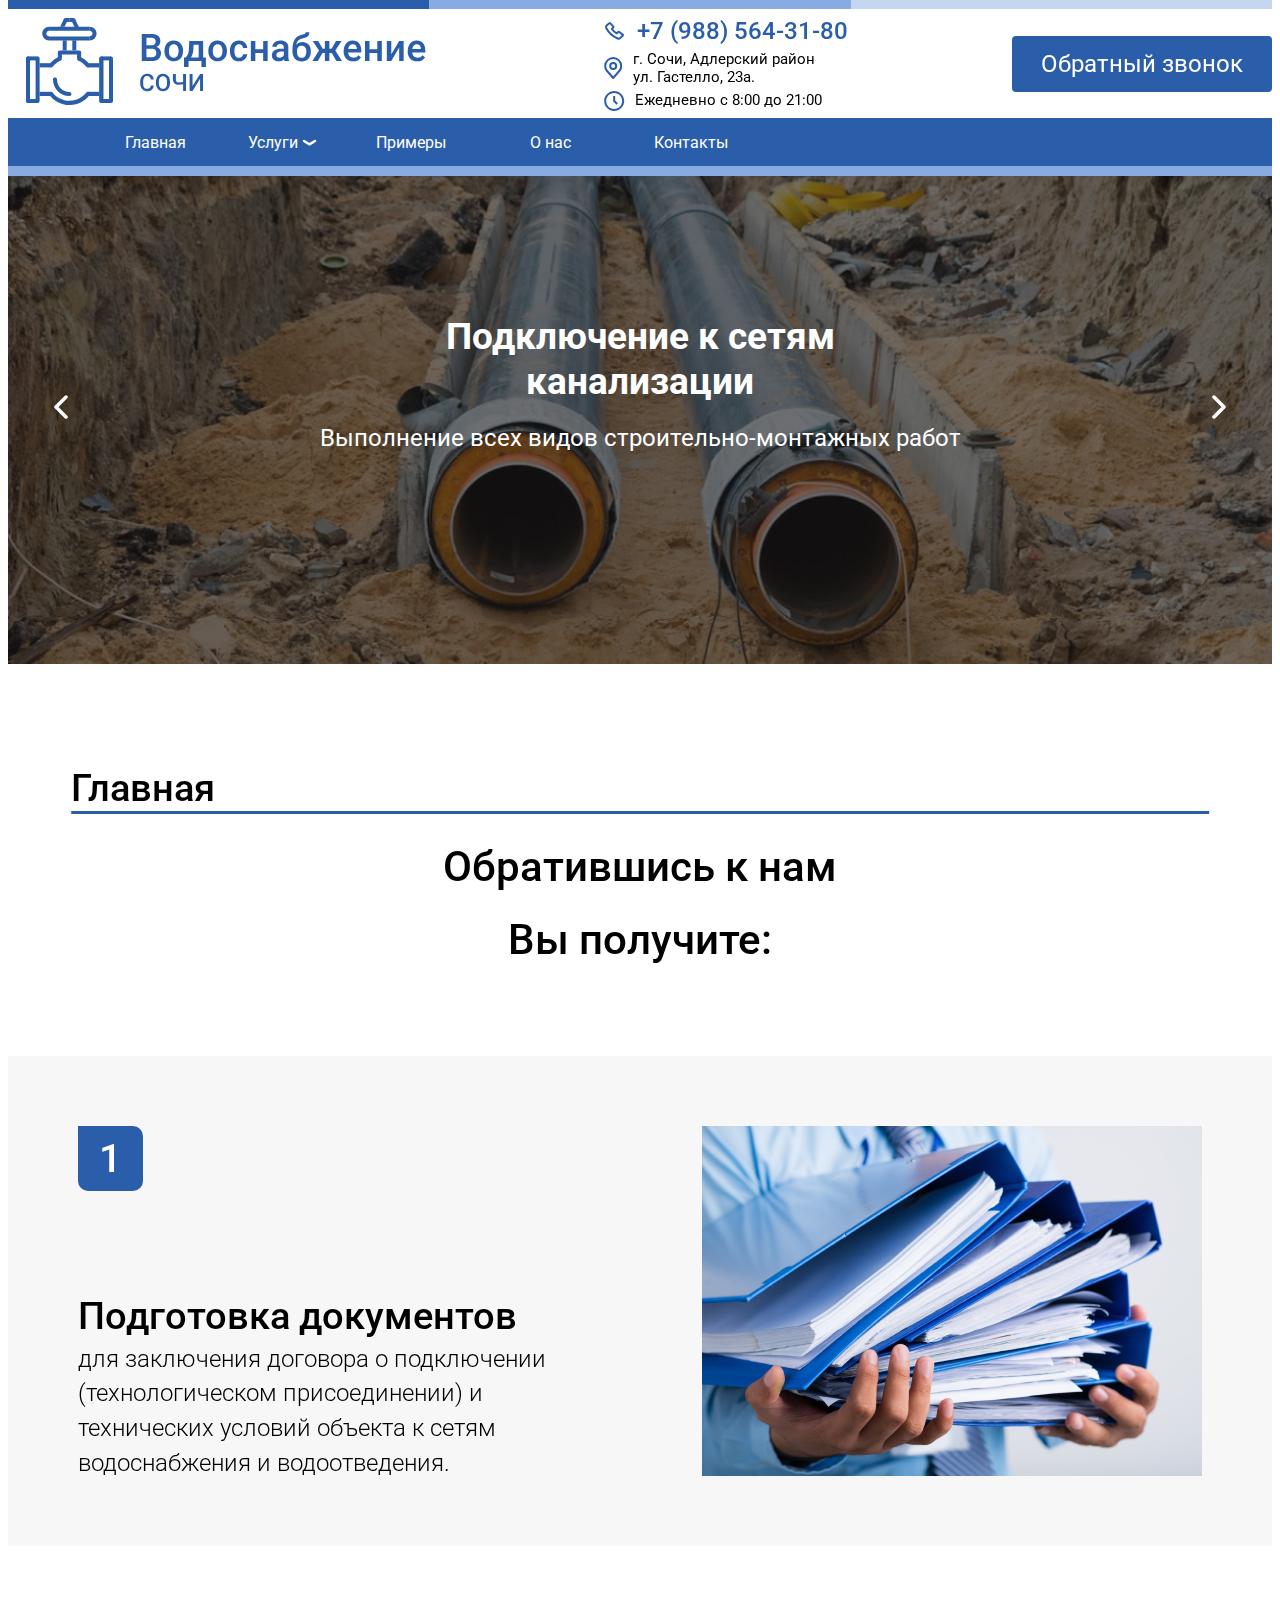
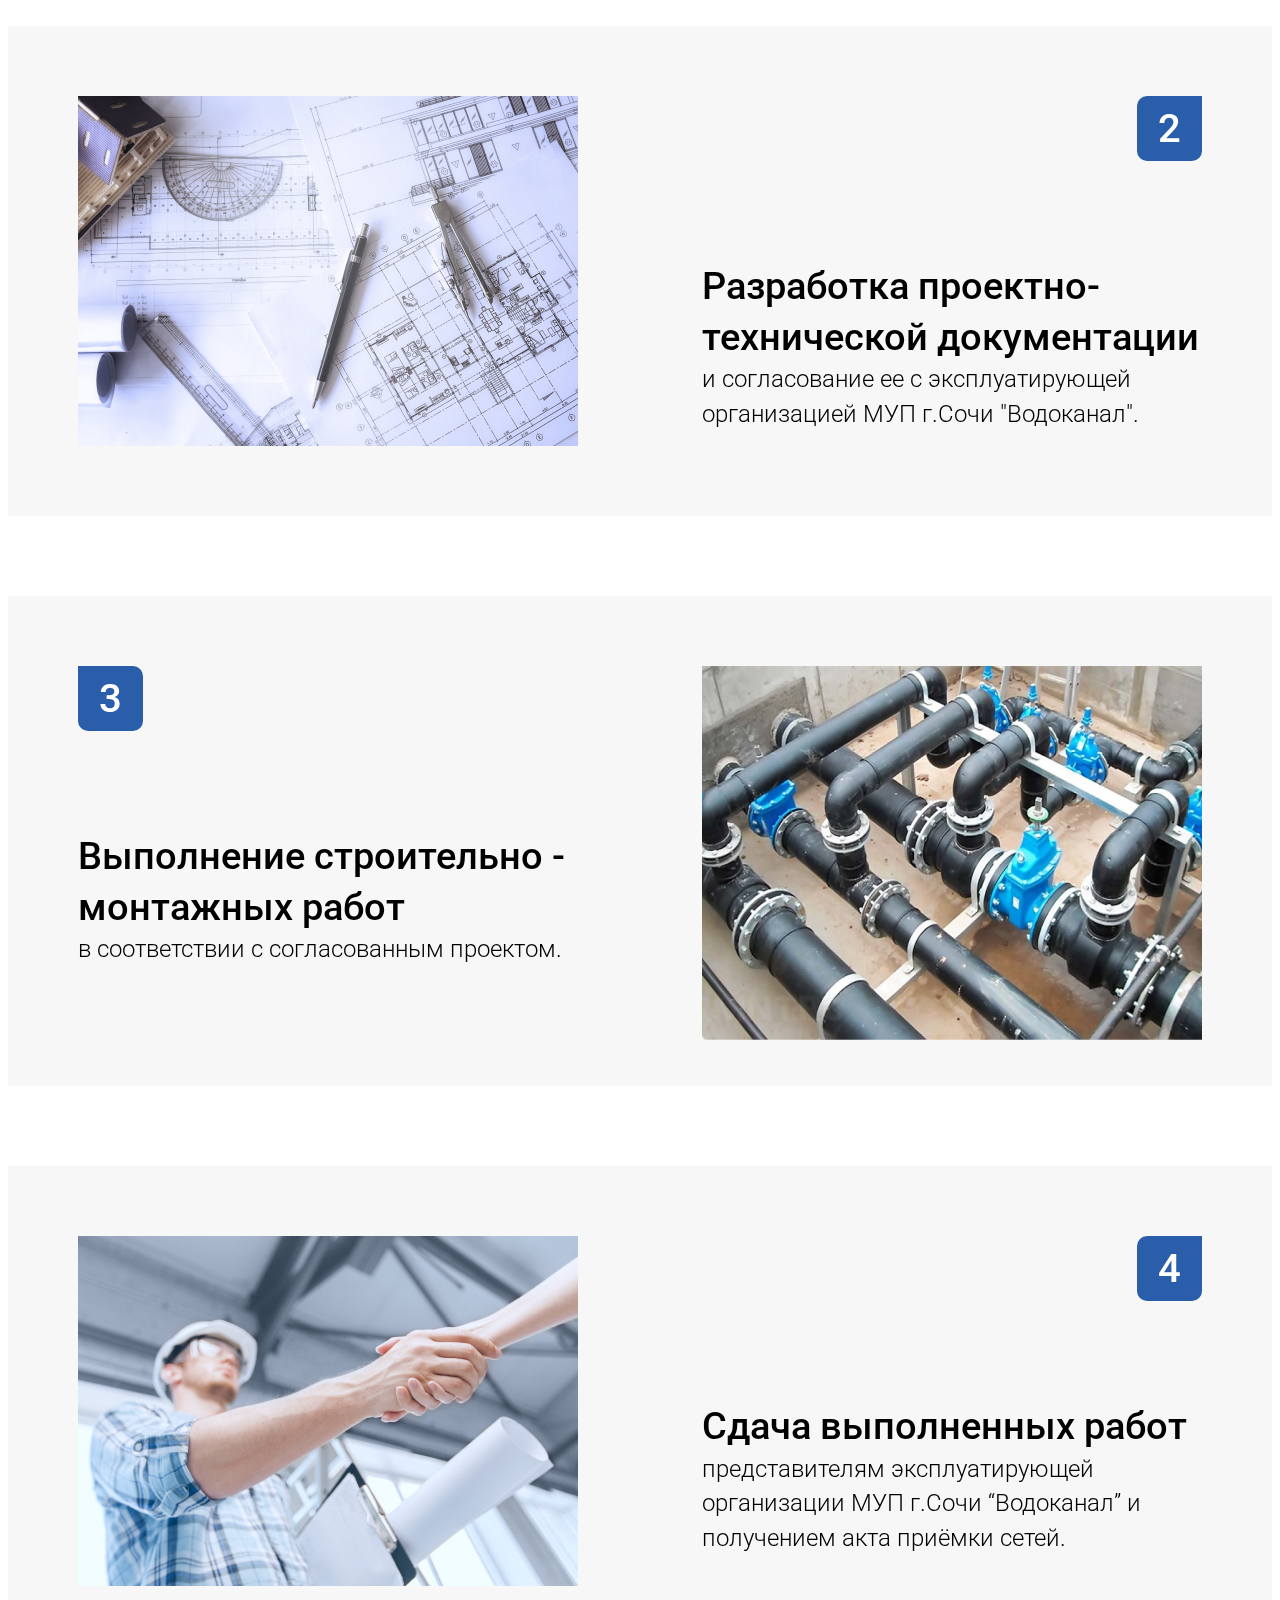
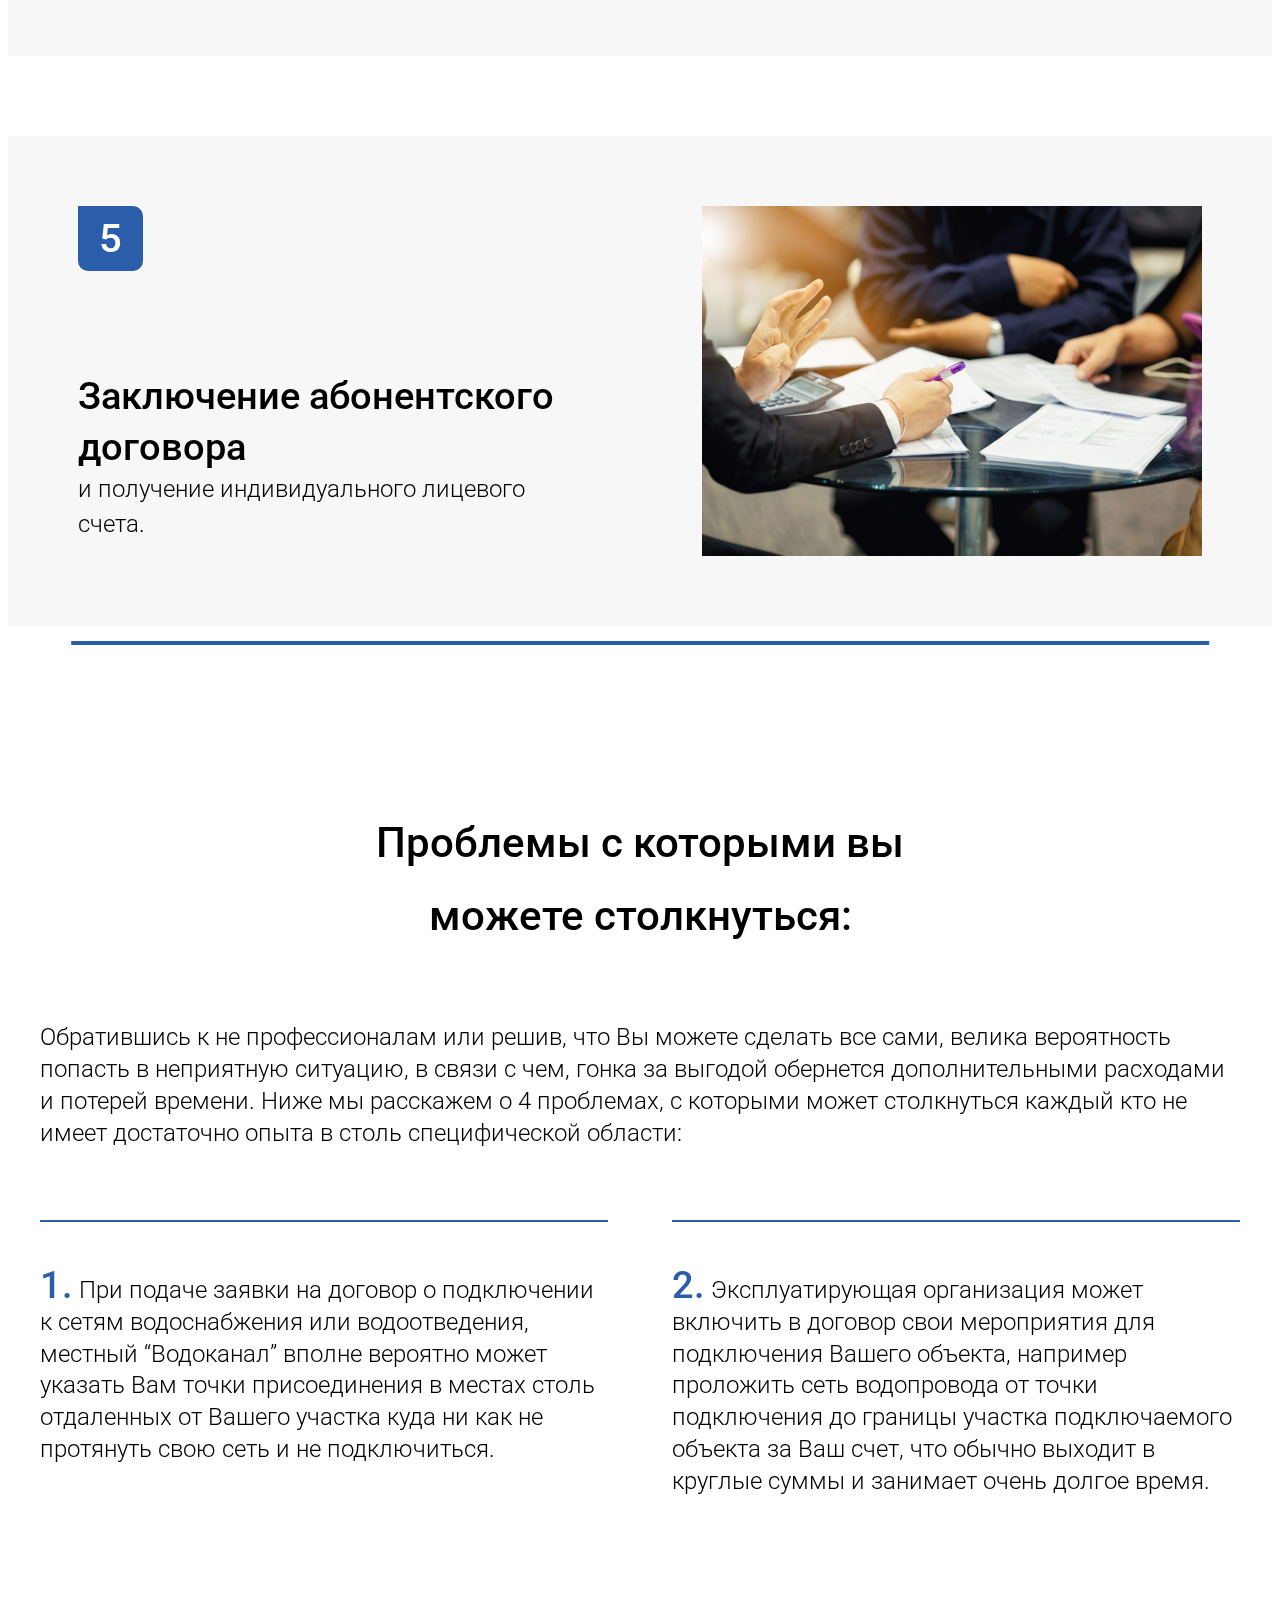
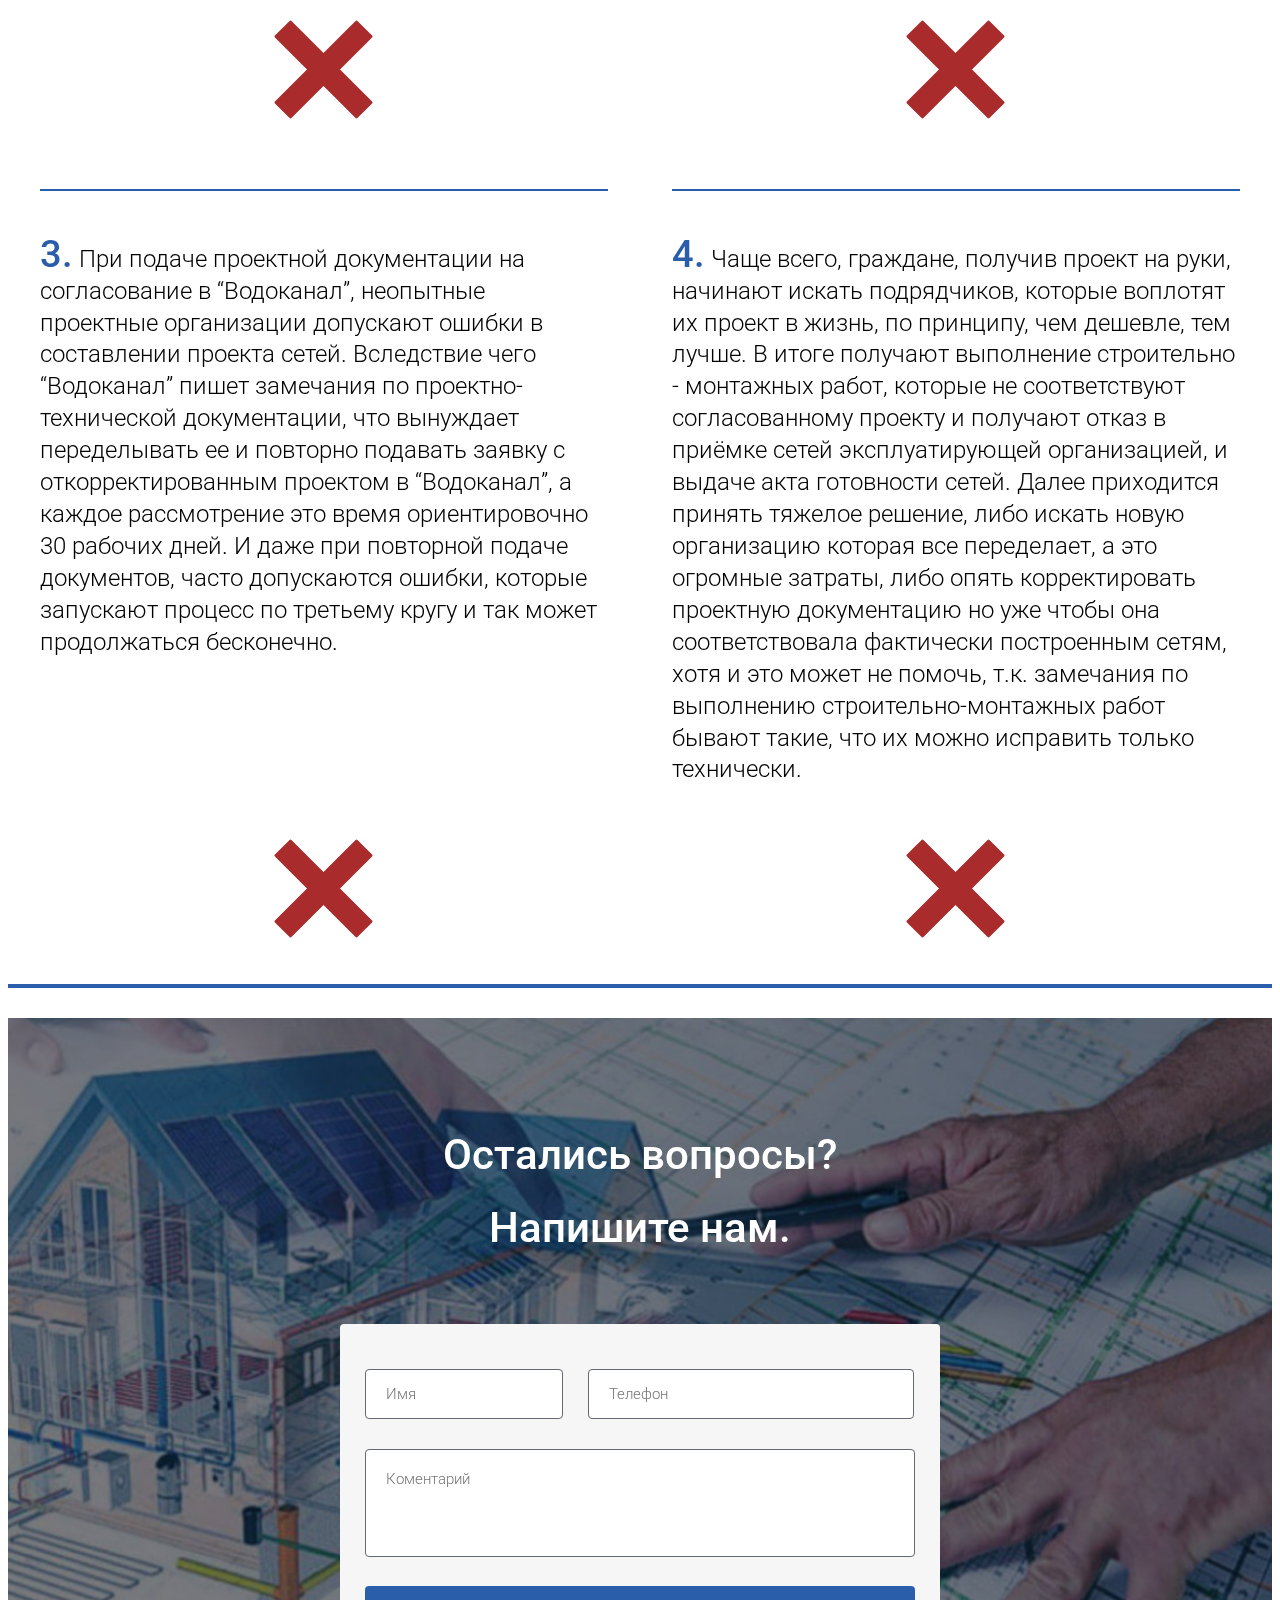
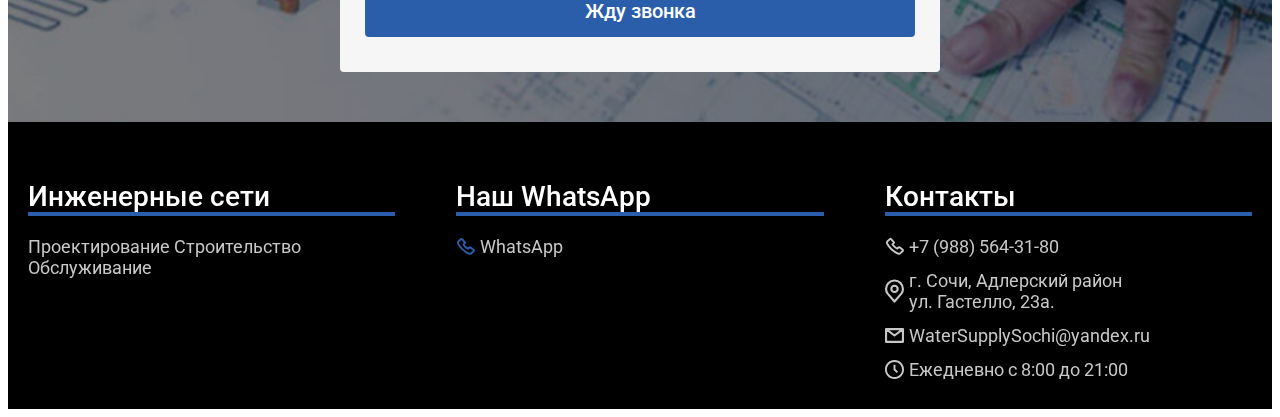
==== index.html @ 55256ff4 "and" ====
<!DOCTYPE html>
<html lang="ru">
  <head>
    <script>
      (function (w, d, s, l, i) {
        w[l] = w[l] || [];
        w[l].push({ "gtm.start": new Date().getTime(), event: "gtm.js" });
        var f = d.getElementsByTagName(s)[0],
          j = d.createElement(s),
          dl = l != "dataLayer" ? "&l=" + l : "";
        j.async = true;
        j.src = "https://www.googletagmanager.com/gtm.js?id=" + i + dl;
        f.parentNode.insertBefore(j, f);
      })(window, document, "script", "dataLayer", "GTM-5K7SZ8K");
    </script>
    <meta charset="UTF-8" />
    <meta http-equiv="X-UA-Compatible" content="IE=edge" />
    
    <meta name="viewport" content="width=device-width, initial-scale=1.0" />
    <meta name="keywords" content="5-7 ключевых слов" />
    <title>Водоснабжение</title>
    <link rel="icon" href="icon/iconWater.svg" type="image/x-icon" />
    <link rel="preconnect" href="https://fonts.gstatic.com" />
    <link
      href="https://fonts.googleapis.com/css2?family=Roboto:wght@300;400;500;700&display=swap"
      rel="stylesheet"
    />
    <link rel="stylesheet" href="css/style.min.css" />
  </head>
  <body>
    <noscript
      ><iframe
        src="https://www.googletagmanager.com/ns.html?id=GTM-5K7SZ8K"
        height="0"
        width="0"
        style="display: none; visibility: hidden"
      ></iframe
    ></noscript>
    <header>
      <div class="container">
        <div class="line">
          <div class="blue blue1"></div>
          <div class="blue blue2"></div>
          <div class="blue blue3"></div>
        </div>
        <div class="wrapper">
          <div class="widthlogo">
            <a class="logoA" href="/index.html">
              <div class="logo">
                <img src="icon/logo.svg" alt="logo" />
              </div>
            </a>
          </div>
          <div>
            <div class="wrapper__itemPhone">
              <a href="tel:+7(988)564-31-80"></a>
              <a href="callto:+7(988)564-31-80">
                <img src="icon/phoneIcon.svg" alt="phone" />
                <p class="wrapper__phoneNumber">+7 (988) 564-31-80</p>
              </a>
            </div>
            <div class="wrapper__item wrapper__itemNone">
              <img src="icon/addressIcon.svg" alt="address" />
              <p class="wrapper__addressTime">
                г. Сочи, ​Адлерский район <br />
                ул. Гастелло, 23а.
              </p>
            </div>
            <div class="wrapper__item wrapper__itemNone">
              <img src="icon/timeIcon.svg" alt="time" />
              <p class="wrapper__addressTime">Ежедневно с 8:00 до 21:00</p>
            </div>
          </div>
          <div>
            <button class="button buttonModalOpen">Обратный звонок</button>
          </div>
        </div>
        <nav class="nav">
          <ul class="ul">
            <li class="ul__li">
              <a href="index.html"> Главная </a>
            </li>
            <li id="id" class="ul__li dropdownMenuRelative dropdownMenuHide">
              <a href="#"> Услуги </a>
              <img
                class="dropdownMenuRelative__arrow"
                src="icon/arrow.svg"
                alt="arrow"
              />
              <div class="dropdownMenu d-none">
                <ul class="dropdownUl">
                  <li class="dropdownUl__li">
                    <a href="services/documentation/index.html"> Документация </a>
                  </li>
                  <li class="dropdownUl__li">
                    <a href="services/sewerage/index.html"> Канализация </a>
                  </li>
                  <li class="dropdownUl__li">
                    <a href="services/waterSupply/index.html"> Водоснабжение </a>
                  </li>
                </ul>
              </div>
            </li>
            <li class="ul__li">
              <a href="workExamples/index.html"> Примеры </a>
            </li>
            <li class="ul__li">
              <a href="aboutUs/index.html"> О нас </a>
            </li>
            <li class="ul__li">
              <a href="contacts/index.html"> Контакты </a>
            </li>
          </ul>
        </nav>
        <div id="hamburger" class="hamburger">
          <span></span>
          <span class="headerSpan header__span"></span>
          <span></span>
        </div>
      </div>
    </header>
    <main>
      <section class="sliderMain">
        <div class="container">
          <div class="slider">
            <div class="item">
              <div class="slider__titleWrapper">
                <h1 class="slider__header">Подключение к сетям канализации</h1>
                <h2 class="slider__subheader">
                  Выполнение всех видов строительно-монтажных работ
                </h2>
              </div>
              <img class="sliderImg" src="/img/slider1.jpg" alt="slider1" />
            </div>
            <div class="item">
              <div class="slider__titleWrapper">
                <h2 class="slider__header">
                  Подключение к сетям водоснабжения
                </h2>
                <h3 class="slider__subheader">
                  Выполнение всех видов строительно-монтажных работ
                </h3>
              </div>
              <img class="sliderImg" src="/img/slider2.jpg" alt="slider2" />
            </div>
            <div class="item">
              <div class="slider__titleWrapper">
                <h2 class="slider__header">
                  Оформление документации для подключения
                </h2>
                <h3 class="slider__subheader">
                  Согласование документации в МУП г. Сочи "Водоканал"
                </h3>
              </div>
              <img class="sliderImg" src="/img/slider3.jpg" alt="slider3" />
            </div>
            <a class="previous" onclick="previousSlide()">
              <img src="/icon/leftArrow.svg" alt="leftArrow" />
            </a>
            <a class="next" onclick="nextSlide()">
              <img src="/icon/rightArrow.svg" alt="rightArrow" />
            </a>
          </div>
        </div>
      </section>
      <section class="youWillGet">
        <div class="container">
          <h2 class="header">Главная</h2>
          <h3 class="headerTop">Обратившись к нам Вы получите:</h3>
          <div class="wrapper wrapper1">
            <div class="wrapper__flex">
              <div class="wrapper__mask">
                <p>1</p>
              </div>
              <div class="wrapper__title">
                <h3 class="wrapper__header">Подготовка документов</h3>
                <p class="wrapper__subtitle">
                  для заключения договора о подключении (технологическом
                  присоединении) и технических условий объекта к сетям
                  водоснабжения и водоотведения.
                </p>
              </div>
            </div>
            <div>
              <img
                class="wrapper__img"
                src="img/youWillGet1.jpg"
                alt="youWillGet1"
              />
            </div>
          </div>
          <div class="wrapper wrapper2">
            <div>
              <img class="" src="img/youWillGet2.jpg" alt="youWillGet2" />
            </div>
            <div class="wrapper__flex">
              <div class="wrapper__mask2">
                <p>2</p>
              </div>
              <div class="wrapper__title">
                <h3 class="wrapper__header">
                  Разработка проектно-технической документации
                </h3>
                <p class="wrapper__subtitle">
                  и согласование ее с эксплуатирующей организацией МУП г.Сочи
                  "Водоканал".
                </p>
              </div>
            </div>
          </div>
          <div class="wrapper wrapper1">
            <div class="wrapper__flex">
              <div class="wrapper__mask">
                <p>3</p>
              </div>
              <div class="wrapper__title">
                <h3 class="wrapper__header">
                  Выполнение строительно - монтажных работ
                </h3>
                <p class="wrapper__subtitle">
                  в соответствии с согласованным проектом.
                </p>
              </div>
            </div>
            <div>
              <img src="img/youWillGet3.jpg" alt="youWillGet" />
            </div>
          </div>
          <div class="wrapper wrapper2">
            <div>
              <img src="img/youWillGet4.jpg" alt="youWillGet" />
            </div>
            <div class="wrapper__flex">
              <div class="wrapper__mask2">
                <p>4</p>
              </div>
              <div class="wrapper__title">
                <h3 class="wrapper__header">Сдача выполненных работ</h3>
                <p class="wrapper__subtitle">
                  представителям эксплуатирующей организации МУП г.Сочи
                  “Водоканал” и получением акта приёмки сетей.
                </p>
              </div>
            </div>
          </div>
          <div class="wrapper wrapper1">
            <div class="wrapper__flex">
              <div class="wrapper__mask">
                <p>5</p>
              </div>
              <div class="wrapper__title">
                <h3 class="wrapper__header">
                  Заключение абонентского договора
                </h3>
                <p class="wrapper__subtitle">
                  и получение индивидуального лицевого счета.
                </p>
              </div>
            </div>
            <div>
              <img class="" src="img/youWillGet5.jpg" alt="youWillGet5" />
            </div>
          </div>
        </div>
      </section>
      <section class="problemsYouMayFace">
        <div class="container">
          <h2 class="headerTop headerTop1">
            Проблемы с которыми вы можете столкнуться:
          </h2>
          <div class="problemsYouMayFace__titleTop">
            <p>
              Обратившись к не профессионалам или решив, что Вы можете сделать
              все сами, велика вероятность попасть в неприятную ситуацию, в
              связи с чем, гонка за выгодой обернется дополнительными расходами
              и потерей времени. Ниже мы расскажем о 4 проблемах, с которыми
              может столкнуться каждый кто не имеет достаточно опыта в столь
              специфической области:
            </p>
          </div>
          <div class="problemsYouMayFace__wrapperTop">
            <div class="problemsYouMayFace__wrapper">
              <p>
                1. При подаче заявки на договор о подключении к сетям
                водоснабжения или водоотведения, местный “Водоканал” вполне
                вероятно может указать Вам точки присоединения в местах столь
                отдаленных от Вашего участка куда ни как не протянуть свою сеть
                и не подключиться.
              </p>
              <img src="/icon/plus.svg" alt="plus" />
            </div>
            <div class="problemsYouMayFace__wrapper">
              <p>
                2. Эксплуатирующая организация может включить в договор свои
                мероприятия для подключения Вашего объекта, например проложить
                сеть водопровода от точки подключения до границы участка
                подключаемого объекта за Ваш счет, что обычно выходит в круглые
                суммы и занимает очень долгое время.
              </p>
              <img src="/icon/plus.svg" alt="plus" />
            </div>
          </div>
          <div class="problemsYouMayFace__wrapperTop botLine">
            <div class="problemsYouMayFace__wrapper">
              <p class="moreIndent">
                3. При подаче проектной документации на согласование в
                “Водоканал”, неопытные проектные организации допускают ошибки в
                составлении проекта сетей. Вследствие чего “Водоканал” пишет
                замечания по проектно-технической документации, что вынуждает
                переделывать ее и повторно подавать заявку с откорректированным
                проектом в “Водоканал”, а каждое рассмотрение это время
                ориентировочно 30 рабочих дней. И даже при повторной подаче
                документов, часто допускаются ошибки, которые запускают процесс
                по третьему кругу и так может продолжаться бесконечно.
              </p>
              <img src="/icon/plus.svg" alt="plus" />
            </div>
            <div class="problemsYouMayFace__wrapper">
              <p class="moreIndent">
                4. Чаще всего, граждане, получив проект на руки, начинают искать
                подрядчиков, которые воплотят их проект в жизнь, по принципу,
                чем дешевле, тем лучше. В итоге получают выполнение строительно
                - монтажных работ, которые не соответствуют согласованному
                проекту и получают отказ в приёмке сетей эксплуатирующей
                организацией, и выдаче акта готовности сетей. Далее приходится
                принять тяжелое решение, либо искать новую организацию которая
                все переделает, а это огромные затраты, либо опять
                корректировать проектную документацию но уже чтобы она
                соответствовала фактически построенным сетям, хотя и это может
                не помочь, т.к. замечания по выполнению строительно-монтажных
                работ бывают такие, что их можно исправить только технически.
              </p>
              <img src="/icon/plus.svg" alt="plus" />
            </div>
          </div>
        </div>
      </section>
      <section class="requestSection">
        <div class="container">
          <div class="request">
            <h2 class="headerTop headerTop1 white">
              Остались вопросы? Напишите нам.
            </h2>
            <form class="postRequest">
              <label for="name">
                <span class="errorPush errorPush1"></span>
                <input
                  data-rule="name"
                  id="name"
                  placeholder="Имя"
                  class="general postRequest__name"
                  name="name"
                  type="text"
                />
              </label>
              <label for="tel">
                <span class="errorPush errorPush2"></span>
                <input
                  data-rule="number"
                  id="tel"
                  placeholder="Телефон"
                  class="general postRequest__tel"
                  name="tel"
                  type="text"
                />
              </label>
              <label for="comment">
                <span class="errorPush errorPush3"></span>
                <textarea
                  data-rule="comment"
                  id="comment"
                  class="general"
                  placeholder="Коментарий"
                  name="comment"
                  cols="40"
                  rows="3"
                ></textarea>
              </label>
              <button class="button button_postRequest">Жду звонка</button>
            </form>
          </div>
        </div>
      </section>
    </main>
    <footer>
      <div class="container">
        <div class="footer">
          <div class="footerFlex">
            <div class="footerFlex__wrapper">
              <h2>Инженерные сети</h2>
              <p>Проектирование Строительство Обслуживание</p>
            </div>
            <div class="footerFlex__wrapper">
              <h2>Наш WhatsApp</h2>
              <div>
                <a
                  href="whatsapp://send?text=Hello&phone=+79885643180&abid=+79885643180"
                  class="footerFlex__flex"
                >
                  <img src="icon/phoneIcon.svg" alt="YoutubeIcon" />
                  <p>WhatsApp</p>
                </a>
              </div>
            </div>
            <div class="footerFlex__wrapper">
              <h2>Контакты</h2>
              <div class="footerFlex__flex">
                <img src="icon/phoneIconTwo.svg" alt="phoneIconTwo" />
                <p>+7 (988) 564-31-80</p>
              </div>
              <div class="footerFlex__flex">
                <img src="/icon/LacIcon.svg" alt="LacIcon" />
                <p>
                  г. Сочи, ​Адлерский район <br />
                  ул. Гастелло, 23а.
                </p>
              </div>
              <div class="footerFlex__flex">
                <img src="/icon/postIcon.svg" alt="postIcon" />
                <p>WaterSupplySochi@yandex.ru</p>
              </div>
              <div class="footerFlex__flex">
                <img src="/icon/timeIconTwo.svg" alt="timeIcon" />
                <p>Ежедневно с 8:00 до 21:00</p>
              </div>
            </div>
          </div>
        </div>
      </div>
    </footer>
    <script
      src="https://code.jquery.com/jquery-3.6.0.min.js"
      integrity="sha256-/xUj+3OJU5yExlq6GSYGSHk7tPXikynS7ogEvDej/m4="
      crossorigin="anonymous"
    ></script>
    <script src="js/base.js"></script>
    <script src="js/modal.js"></script>
    <script src="js/index.js"></script>
    <script src="js/slider.js"></script>
    <script src="js/script2.js"></script>
    <script src="js/validation.js"></script>
  </body>
</html>
---- css/style.min.css ----
*{box-sizing:border-box}*{font-family:Roboto,sans-serif}:focus{outline:0}p{margin-top:0;margin-bottom:0}.container{max-width:1300px;margin:0 auto}.sliderMain{padding:0}.button{border:none;cursor:pointer;padding:14px 0;width:260px;background:#2b5eaa;border-radius:4px;font-size:24px;line-height:28px;color:#fff}.button_postRequest{width:100%;font-weight:500;font-size:20px;line-height:23px;margin-top:25px}.d-none{display:none!important}.bgColorNone{background:0 0!important}.white{color:#fff}section{padding:80px 0}.headerTop{max-width:450px;margin:0 auto;margin-top:20px;text-align:center;font-weight:500;font-size:42px;line-height:73px}.headerTop1{max-width:550px}li{list-style-type:none}a{z-index:5;color:#fff;text-decoration:none}ul{padding-left:0}input{height:50px}textarea{padding-top:20px}.general{padding-left:20px;background:#fff;border:1px solid #636972;box-sizing:border-box;border-radius:4px;font-weight:300;font-size:15px;line-height:18px;color:#636972;resize:none}.header{font-size:38px;font-weight:500;margin:0;margin-top:30px;position:relative;padding-left:5%}.header::before{content:"";position:absolute;width:100%;height:3px;background:#2b5eaa;top:45px;width:90%;left:50%;transform:translateX(-50%)}@media screen and (max-width:650px){.headerTop{font-size:35px;line-height:50px}.header{font-size:30px}}@media screen and (max-width:450px){.headerTop{font-size:30px;line-height:35px}.header{font-size:23px}}.headerBefore{margin-top:126px}.headerBefore::before{display:none}.notification{font-size:13px;margin:0 auto;text-align:center}header{padding:13px 0 16px 0;padding-bottom:10px!important}header .container{position:relative}header .container:after{position:absolute;content:'';width:100%;height:10px;background:#88ace1;right:50%;transform:translateX(50%)}header .line{position:absolute;top:-22px;left:50%;transform:translateX(-50%);width:100%;display:flex}header .line .blue{height:10px;width:33.3333%}header .line .blue1{background:#2b5eaa}header .line .blue2{background:#88ace1}header .line .blue3{background:#c4d6f0}header .wrapper{display:flex;justify-content:space-between;align-items:center;max-height:85px}header .wrapper__item{display:flex;margin-top:5px}header .wrapper__item img{margin-right:10px}header .wrapper__addressTime{font-size:15px;line-height:18px;font-weight:400}header .wrapper a{display:flex;text-decoration:none}header .wrapper a img{margin-right:13px}header .wrapper__phoneNumber{font-size:24px;line-height:28px;color:#2b5eaa;font-weight:500!important}header .ul{padding-left:80px;width:750px;display:flex;justify-content:space-between}header .ul__li{width:20%;text-align:center;cursor:pointer}header .ul__li a{padding:10px 0}header .ul__li_active{z-index:6;position:relative}header .ul__li_active:after{content:'';position:absolute;width:109px;height:45px;right:50%;top:-12px;border-radius:4px 4px 0 0;transform:translateX(50%);background:#88ace1;z-index:-1}header .dropdownUl{padding-left:0}header .dropdownUl__li{padding:20px 0}header nav{position:relative;width:100%;height:48px;margin-top:12px;display:flex;align-items:center;background:#2b5eaa}header .dropdownMenuRelative{position:relative;width:109px}header .dropdownMenuRelative__arrow{padding-bottom:2px}header .dropdownMenuRelative__arrow_active{transform:rotate(180deg);transition:.2s all}header .dropdownMenu{margin-top:10px;padding:0 12px;background-color:#2b5eaa;position:absolute;left:50%;transform:translateX(-50%);top:33px;z-index:1}header .hamburger{display:none}@media screen and (max-width:1000px){header .wrapper__phoneNumber{font-size:22px}header .wrapper .logo img{height:63px;width:280px}header .wrapper .button{padding:12px 0;width:210px;font-size:20px}header nav .ul{width:620px;padding-left:40px}header .dropdownMenuRelative__arrow{right:-20px!important}}@media screen and (max-width:800px){header .wrapper__phoneNumber{font-size:21px}header .wrapper .logo img{width:240px}header .wrapper__addressTime{font-size:14px}header .wrapper .button{padding:10px 0;width:180px;font-size:18px}}@media screen and (max-width:701px){header .wrapper{width:100%;display:flex;justify-content:center}header .wrapper .button{width:110px;height:28px;display:flex;align-items:center;justify-content:center;right:20px;top:88px;position:absolute;background:#fff;border-radius:1.00911px;color:#2b5eaa;font-size:12px;z-index:8}header .wrapper__itemNone{display:none}header .wrapper__itemPhone{z-index:8;position:absolute;width:28px;height:28px;background:#fff;border-radius:1.00911px;top:88px;right:140px}header .wrapper__itemPhone p{display:none}header .wrapper__itemPhone img{position:absolute;left:50%;top:50%;transform:translate(-50%,-50%)}header .wrapper .logoA{z-index:8}header .wrapper .logo{background-color:#fff;width:100%!important}header .wrapper .logo img{z-index:999;padding-top:2px;margin-right:0}header .wrapper .widthlogo{width:100%;display:flex;justify-content:center}header .wrapper .widthlogo a{width:100%;text-align:center}header .nav{padding:0 20px;display:flex;align-items:center}header .nav__active{position:fixed;background-color:#2b5eaa;width:100%;height:140vh;top:-285px;z-index:6}header .nav__active__ul{max-width:100%!important;padding-left:0!important;flex-direction:column;position:absolute;left:50%;transform:translateX(-50%);text-align:center}header .nav__active__ul .dropdownMenuRelative{position:absolute;left:51%;transform:translateX(-50%);top:100%}header .nav__active__ul .dropdownMenuRelative .dropdownUl__li{margin-top:0!important;padding:10px 0}header .nav__active__ul li{margin:0 auto;margin-top:20px;text-align:center}header .nav__active .ul__li_active:after{border-radius:0}header .hamburger{position:absolute;top:85px;left:20px;display:block;z-index:6;cursor:pointer;background-color:#88ace1;width:55px;height:37px;padding:6px 6px 0 6px}header .hamburger span{width:43px;height:4px;top:45px;border-radius:9px;display:block;background:#fff;margin-bottom:6px;transition:.5s all}header .hamburger .headerSpan{width:30px;margin:0 auto;margin-bottom:6px}header .hamburger_active span{margin-bottom:-3px}header .hamburger_active span:nth-child(1){transform:rotate(-45deg)}header .hamburger_active span:nth-child(2){display:none}header .hamburger_active span:nth-child(3){transform:rotate(45deg)}}.sliderMain{height:480px}.sliderMain .slider{width:100%;position:relative;margin:auto;height:300px}.sliderMain .slider__titleWrapper{position:absolute;top:46%;left:50%;transform:translateX(-50%);text-align:center;width:100%;color:#fff}.sliderMain .slider__header{width:500px;margin:0 auto;font-size:37px;line-height:45px}.sliderMain .slider__subheader{font-weight:400;font-size:24px;line-height:28px}.sliderMain .slider .item img{-o-object-fit:cover;object-fit:cover;width:100%;height:488px}.sliderMain .slider .next,.sliderMain .slider .previous{cursor:pointer;position:absolute;top:75%;width:auto;margin-top:-22px;padding:16px;color:#fff;font-weight:700;font-size:16px;transition:.6s ease;border-radius:0 3px 3px 0}.sliderMain .slider .previous{left:30px}.sliderMain .slider .next{right:30px;border-radius:3px 0 0 3px}.sliderMain .slider .next:hover,.sliderMain .slider .previous:hover{background:rgba(200,200,200,.9);border-radius:4px}.sliderMain .slider .item{-webkit-animation-name:fade;animation-name:fade;-webkit-animation-duration:1.5s;animation-duration:1.5s}@-webkit-keyframes fade{from{opacity:.4}to{opacity:1}}@keyframes fade{from{opacity:.4}to{opacity:1}}@media screen and (max-width:1050px){.sliderMain{height:400px}.sliderMain .slider{height:250px}.sliderMain .slider__titleWrapper{position:absolute;top:47%}.sliderMain .slider__header{width:450px;margin:0 auto;font-size:33px;line-height:45px}.sliderMain .slider__subheader{width:500px;margin:0 auto;margin-top:20px}.sliderMain .slider .sliderImg{height:400px!important}.sliderMain .slider .previous{left:0}.sliderMain .slider .next{right:0}}@media screen and (max-width:550px){.sliderMain .slider__header{width:380px;margin:0 auto;font-size:27px;line-height:45px}.sliderMain .slider__subheader{width:320px;margin:0 auto;margin-top:20px;font-size:18px}.sliderMain .slider .sliderImg{height:400px!important}}@media screen and (max-width:400px){.sliderMain{height:300px}.sliderMain .slider__titleWrapper{top:34%}.sliderMain .slider__header{width:300px;margin:0 auto;font-size:18px;line-height:20px}.sliderMain .slider__subheader{width:300px;margin:0 auto;margin-top:45px;font-size:16px;line-height:18px}.sliderMain .slider .sliderImg{height:400px!important}.sliderMain .slider .sliderImg{height:300px!important}.sliderMain .slider .next,.sliderMain .slider .previous{top:55%}}@media screen and (max-width:360px){.sliderMain .slider__header{width:250px}.sliderMain .slider__subheader{width:235px}.sliderMain .slider .next,.sliderMain .slider .previous{top:55%}}.youWillGet .wrapper{padding:70px;background:#f7f7f7;height:490px;display:flex;justify-content:space-between;margin-top:80px}.youWillGet .wrapper__mask2{border-radius:10px 0 10px 10px;height:65px;width:65px;background:#2b5eaa;display:flex;justify-content:center;align-items:center;margin-left:87%}.youWillGet .wrapper__mask2 p{font-size:40px;font-weight:500;color:#fff}.youWillGet .wrapper__mask{border-radius:0 10px 10px 10px;height:65px;width:65px;background:#2b5eaa;display:flex;justify-content:center;align-items:center}.youWillGet .wrapper__mask p{font-size:40px;font-weight:500;color:#fff}.youWillGet .wrapper__title{max-width:500px;margin-top:100px}.youWillGet .wrapper__header{font-weight:500;font-size:38px;line-height:133.49%;margin:0}.youWillGet .wrapper__subtitle{font-weight:300;font-size:24px;line-height:145.99%}@media screen and (max-width:1180px){.youWillGet .wrapper{padding:30px;height:820px;width:600px;margin:0 auto;flex-direction:column-reverse;margin-top:50px}.youWillGet .wrapper img{height:378px;width:100%}.youWillGet .wrapper__mask{margin-top:30px}.youWillGet .wrapper2{flex-direction:column}}@media screen and (max-width:650px){.youWillGet .wrapper{padding:25px;height:700px;width:400px;margin:0 auto;margin-top:50px}.youWillGet .wrapper img{height:280px;width:100%}.youWillGet .wrapper__mask{margin-top:30px}.youWillGet .wrapper__mask2{margin-left:81%}.youWillGet .wrapper__header{font-size:30px}.youWillGet .wrapper__subtitle{font-size:18px}.youWillGet .wrapper__title{margin-top:30px}}@media screen and (max-width:450px){.youWillGet .wrapper{padding:20px;height:530px;width:300px;margin:0 auto;margin-top:50px}.youWillGet .wrapper img{height:200px}.youWillGet .wrapper__mask{margin-top:30px;height:50px;width:50px}.youWillGet .wrapper__mask p{font-size:30px}.youWillGet .wrapper__mask2{margin-top:30px;margin-left:80%;height:50px;width:50px}.youWillGet .wrapper__mask2 p{font-size:30px}.youWillGet .wrapper__header{font-size:24px}.youWillGet .wrapper__subtitle{font-size:16px}.youWillGet .wrapper__title{margin-top:30px}.youWillGet .wrapper__flex{height:280px}}.problemsYouMayFace{position:relative}.problemsYouMayFace__titleTop{width:95%;margin:0 auto;font-weight:300;font-size:24px;line-height:133.49%;margin-top:70px}.problemsYouMayFace:before{content:'';position:absolute;width:90%;height:4px;background:#2b5eaa;margin:0 auto;left:50%;transform:translate(-50%);top:-65px}.problemsYouMayFace__wrapperTop{display:flex;justify-content:space-between;margin-top:70px}.problemsYouMayFace__wrapper{width:45%;margin:0 auto;position:relative}.problemsYouMayFace__wrapper:before{content:'';position:absolute;height:2px;background:#2b5eaa;width:100%}.problemsYouMayFace__wrapper p{height:350px;margin-top:50px;font-size:24px;line-height:133.49%;font-weight:300}.problemsYouMayFace__wrapper p:first-letter{color:#2b5eaa;font-weight:500;font-size:38px}.problemsYouMayFace__wrapper .moreIndent{height:600px}.problemsYouMayFace__wrapper img{display:flex;margin:0 auto}.problemsYouMayFace .botLine{position:relative}.problemsYouMayFace .botLine::after{content:'';position:absolute;height:4px;bottom:-50px;background:#2b5eaa;width:100%;margin:0 auto}@media screen and (max-width:1140px){.problemsYouMayFace .moreIndent{height:750px}}@media screen and (max-width:920px){.problemsYouMayFace .moreIndent{height:750px}.problemsYouMayFace p{font-size:19px}.problemsYouMayFace .moreIndent{height:600px}.problemsYouMayFace p:first-letter{font-size:30px}}@media screen and (max-width:770px){.problemsYouMayFace .moreIndent{height:400px}.problemsYouMayFace__wrapperTop{display:block}.problemsYouMayFace__titleTop{line-height:25px}.problemsYouMayFace__wrapper{width:95%}.problemsYouMayFace__wrapper p{height:200px}.problemsYouMayFace__wrapper:before{content:"";position:absolute;height:2px;background:#2b5eaa;width:100%;top:-20px}}@media screen and (max-width:508px){.problemsYouMayFace .moreIndent{height:530px}.problemsYouMayFace__wrapperTop{display:block}.problemsYouMayFace__titleTop{line-height:25px}.problemsYouMayFace__titleTop p{font-size:16px}.problemsYouMayFace__wrapper p{height:200px;font-size:16px}.problemsYouMayFace__wrapper:before{content:"";position:absolute;height:2px;background:#2b5eaa;width:100%;top:-20px}}.requestSection{padding:0}.requestSection .request{padding:80px 0 50px 0;background:url(/img/bgTwo.jpg) center center/cover no-repeat}.requestSection .request .postRequest{padding:45px 25px 25px 25px;margin:0 auto;width:600px;height:348px;background:#f6f6f6;border-radius:4px;margin-top:60px;position:relative}.requestSection .request .postRequest label{width:100%}.requestSection .request .postRequest__name{width:198px}.requestSection .request .postRequest__tel{margin-left:21px;width:326px}.requestSection .request .postRequest textarea{margin-top:30px;width:100%;height:108px}@media screen and (max-width:650px){.requestSection .request .postRequest{background-color:#bb3232;padding:25px;margin:0 auto;width:308px;min-height:425px;background:#f6f6f6;border-radius:4px;margin-top:60px}.requestSection .request .postRequest label{width:100%}.requestSection .request .postRequest input{width:100%;margin-left:0;margin-top:25px}.requestSection .request .postRequest textarea{margin-top:25px;width:100%;height:108px}}footer .footer{padding:35px 20px 29px 20px;background:#000}footer .footer .footerFlex{display:flex;justify-content:space-between}footer .footer .footerFlex__wrapper{width:30%;position:relative}footer .footer .footerFlex__wrapper:after{content:'';height:4px;width:100%;background:#2b5eaa;position:absolute;top:55px}footer .footer .footerFlex__wrapper h2{font-weight:500;font-size:28px;line-height:33px;color:#fff}footer .footer .footerFlex__wrapper p{font-size:18px;line-height:21px;color:#c8c8c8}footer .footer .footerFlex__flex{margin-top:13px;display:flex}footer .footer .footerFlex__flex img{width:19px;border-color:#fff;margin-right:5px}footer .footer .footerFlex__flex p{font-size:18px;line-height:21px;color:#c8c8c8}@media screen and (max-width:1140px){footer .footer .footerFlex{flex-direction:column}footer .footer .footerFlex__wrapper{margin:0 auto;width:50%}footer .footer .footerFlex__wrapper h2{font-size:25px;line-height:25px}footer .footer .footerFlex__wrapper p{font-size:16px}}@media screen and (max-width:780px){footer .footer .footerFlex__wrapper{width:100%}footer .footer .footerFlex__wrapper:after{top:48px}footer .footer .footerFlex__wrapper h2{font-weight:500;font-size:22px}footer .footer .footerFlex__wrapper p{font-size:15px}}.documentationServices .dropdownWrapper{position:relative;width:90%;margin:0 auto;margin-top:100px;display:flex;align-items:center;cursor:pointer}.documentationServices .dropdownWrapper__titleWra{margin-right:20px;border-color:#dc143c}.documentationServices .dropdownWrapper__title{width:100%;position:relative}.documentationServices .dropdownWrapper__title p{font-weight:500;font-size:38px;line-height:133.49%;color:#000;width:95%}.documentationServices .dropdownWrapper__plus{cursor:pointer;position:absolute;right:20px;top:32px}.documentationServices .dropdownWrapper__plus .horizontallyVertically{position:absolute;background:#2b5eaa}.documentationServices .dropdownWrapper__plus .horizontally{bottom:50%;left:50%;transform:translate(-50%,50%);width:20px;height:4px}.documentationServices .dropdownWrapper__plus .vertically{top:50%;left:50%;transform:translate(-50%,-50%);width:4px;height:20px}.documentationServices .ulDow{width:89%;margin:0 auto}.documentationServices .ulDow li{list-style-type:circle;margin-top:60px;font-weight:300;font-size:24px;line-height:133.49%;color:#000}.documentationServices .lineAfter{width:90%;margin:0 auto;position:relative}.documentationServices .lineAfter:after{content:'';position:absolute;width:100%;background:#2b5eaa;height:2px;top:50px}.documentationServices__flexWrap{display:flex;justify-content:space-between;width:90%;margin:50px auto}.documentationServices__downloadWrap{padding:35px;display:flex;align-items:center;margin-top:2%;height:156px;width:48%;border:2px solid #2b5eaa;box-sizing:border-box;border-radius:4px}.documentationServices__titleWrap{margin-left:10px;flex-direction:column!important}.documentationServices__titleWrap p{margin-left:10px;font-size:24px}.documentationServices__a{color:#000}.documentationServices__download{margin-top:20px}.documentationServices__download a{border-bottom:1.5px solid #2b5eaa;margin-left:10px;font-weight:300}@media screen and (max-width:1140px){.documentationServices .dropdownWrapper__title p{font-size:25px}.documentationServices .dropdownWrapper__plus{top:18px}.documentationServices .ulDow li{font-size:20px;margin-top:45px}.documentationServices__downloadWrap{padding:30px}.documentationServices__titleWrap p{font-size:22px}}@media screen and (max-width:780px){.documentationServices .dropdownWrapper__title{width:90%}.documentationServices .dropdownWrapper__title p{font-size:23px}.documentationServices .dropdownWrapper__plus{top:18px}.documentationServices .ulDow li{font-size:18px;margin-top:35px}.documentationServices__downloadWrap{padding:14px}.documentationServices__downloadWrap img{width:40px}.documentationServices__titleWrap p{font-size:18px}.documentationServices__a{font-size:14px}}@media screen and (max-width:610px){.documentationServices .dropdownWrapper__title{width:88%}.documentationServices .dropdownWrapper__title p{font-size:20px}.documentationServices .dropdownWrapper__plus{top:14px}.documentationServices .ulDow li{font-size:16px;margin-top:30px}.documentationServices__downloadWrap{width:90%}.documentationServices__downloadWrap{margin:0 auto}.documentationServices__flexWrap{flex-direction:column;margin:0 auto}.documentationServices__downloadWrap{margin-top:30px}}@media screen and (max-width:450px){.documentationServices .dropdownWrapper__title{width:88%}.documentationServices .dropdownWrapper__title p{font-size:20px}.documentationServices .dropdownWrapper__plus{top:14px}.documentationServices .ulDow li{font-size:16px;margin-top:30px}.documentationServices__flexWrap{flex-direction:column!important}}@media screen and (max-width:357px){.documentationServices .dropdownWrapper__title{width:89%}.documentationServices .dropdownWrapper__title p{font-size:17px}.documentationServices .dropdownWrapper__plus{top:12.5px}.documentationServices .ulDow li{font-size:16px;margin-top:30px}.documentationServices__downloadWrap{width:100%}}.workExamples .globalWrapper{margin-top:60px}.workExamples .globalWrapper__wrapper{width:90%;margin:0 auto;display:flex;justify-content:space-between}.workExamples .globalWrapper__item1{width:39%}.workExamples .globalWrapper__item1 img{height:100%;width:100%}.workExamples .globalWrapper__item2{display:flex;justify-content:flex-end;width:59%}.workExamples .globalWrapper__item2 img{height:100%;width:100%}.workExamples .globalWrapper__wrapper2{width:90%;height:100%;margin:0 auto;margin-top:2%;display:flex;justify-content:space-between}.workExamples .globalWrapper__itemOne{flex-direction:column;width:59%;height:100%}.workExamples .globalWrapper__itemOne img{width:100%}.workExamples .globalWrapper__itemTwo{flex-direction:column;width:39%;height:50%!important}.workExamples .globalWrapper__itemTwo img{width:100%}.workExamples .globalWrapper__item4{margin-top:11.5%}.workExamples .globalWrapper__item4 img{height:100%}.workExamples .globalWrapper__item3{height:100%}.workExamples .globalWrapper__item3 img{height:100%}.workExamples .globalWrapper__item6{margin-top:3%}@media screen and (max-width:700px){.workExamples .globalWrapper__itemOne{width:100%}.workExamples .globalWrapper__wrapper{flex-direction:column}.workExamples .globalWrapper__wrapper2{flex-direction:column;align-items:center}.workExamples .globalWrapper__item1{width:100%;margin:0 auto}.workExamples .globalWrapper__item2{width:100%;margin:0 auto}.workExamples .globalWrapper__item3{width:100%;margin:0 auto}.workExamples .globalWrapper__wrapper2{margin-top:1%}.workExamples .globalWrapper__item4{width:100%;margin-top:0}.workExamples .globalWrapper__item6{width:100%;margin-top:1%;margin:0 auto}.workExamples .globalWrapper__itemTwo{width:100%}}.aboutUs__wrapperGlobal{display:flex;justify-content:space-between;margin:50px auto;width:90%}.aboutUs__item{width:47%}.aboutUs__item img{width:100%;margin-top:30px}.aboutUs__item .line{width:100%;height:4px;background:#2b5eaa;margin:50px 0 30px 0}.aboutUs__titleWrapper{width:89%}.aboutUs__titleWrapper h2{font-size:38px;line-height:115.69%;color:#000;font-weight:500}.aboutUs__titleWrapper p{font-weight:300;font-size:24px;line-height:145.69%;color:#3f3f3f}@media screen and (max-width:1030px){.aboutUs__titleWrapper h2{font-size:30px}.aboutUs__titleWrapper p{font-size:20px}}@media screen and (max-width:800px){.aboutUs__titleWrapper{width:100%}.aboutUs__titleWrapper h2{font-size:25px}.aboutUs__titleWrapper p{font-size:18px}.aboutUs__wrapperGlobal{flex-direction:column;width:100%}.aboutUs__item{margin:0 auto;width:90%}}.contacts__wrapper{width:90%;margin:0 auto}.contacts__wrapper h3{font-weight:500;font-size:24px;line-height:34px}.contacts__wrapper p{font-weight:300;font-size:24px;line-height:34px}.ulDow{display:none}.d-block{display:block}.errorPush{position:absolute;color:red;font-size:14px}.errorPush1{top:25px;left:25px}.errorPush2{top:25px;left:249px}.errorPush3{top:105px;left:25px}@media screen and (max-width:651px){.errorPush{color:red;font-size:13px}.errorPush1{top:31px;left:25px}.errorPush2{top:105px;left:25px}.errorPush3{top:180px;left:25px}}.shadow.open{opacity:1;z-index:999!important}.shadow{opacity:0;z-index:-999}.shadow{top:50%;left:50%;transform:translate(-50%,-50%);position:fixed;background-color:#2b5eaa;width:100%;height:100%;z-index:-999}.shadow .close{color:#2b5eaa;font-size:36px;position:absolute;right:10px;top:137px;z-index:999;cursor:pointer}.shadow .requestSection1{position:absolute;top:5%;left:50%;transform:translateX(-50%)}.shadow .requestSection1 .request{background-image:none;padding:80px 0 50px 0}
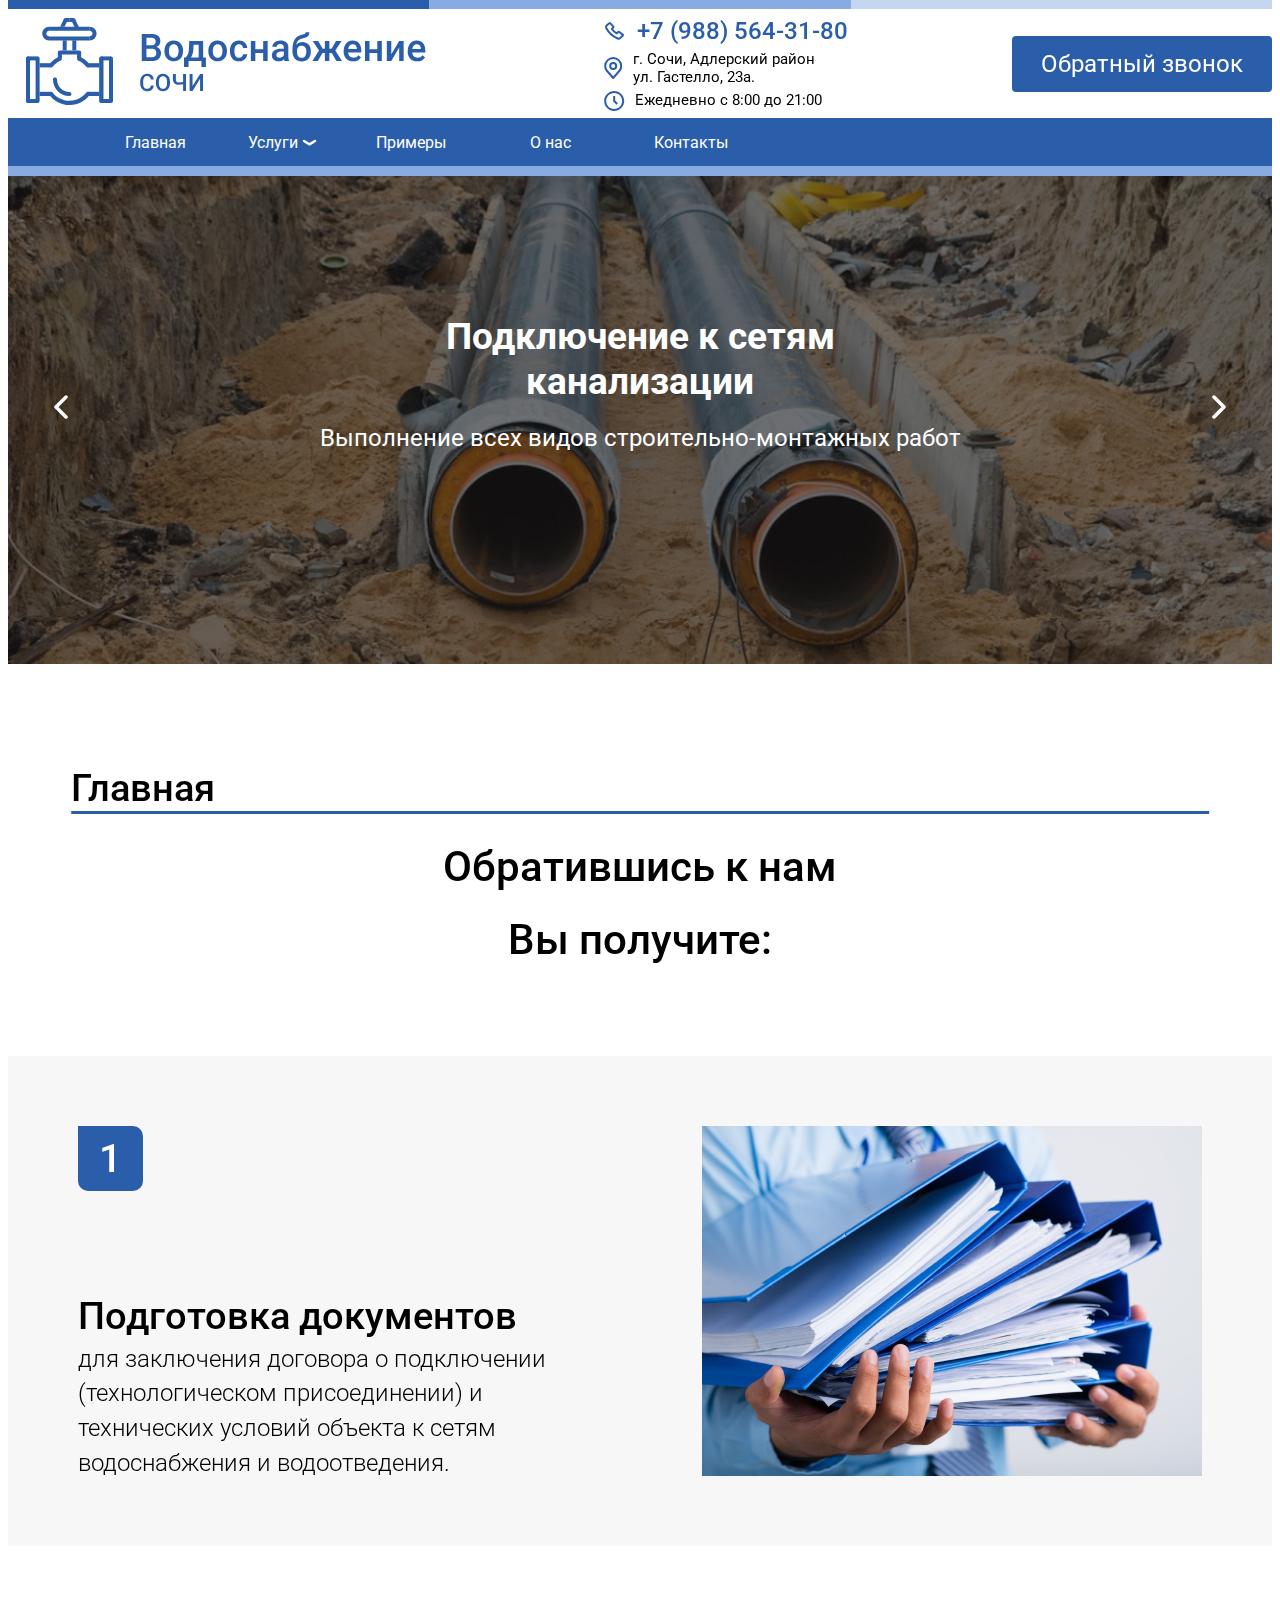
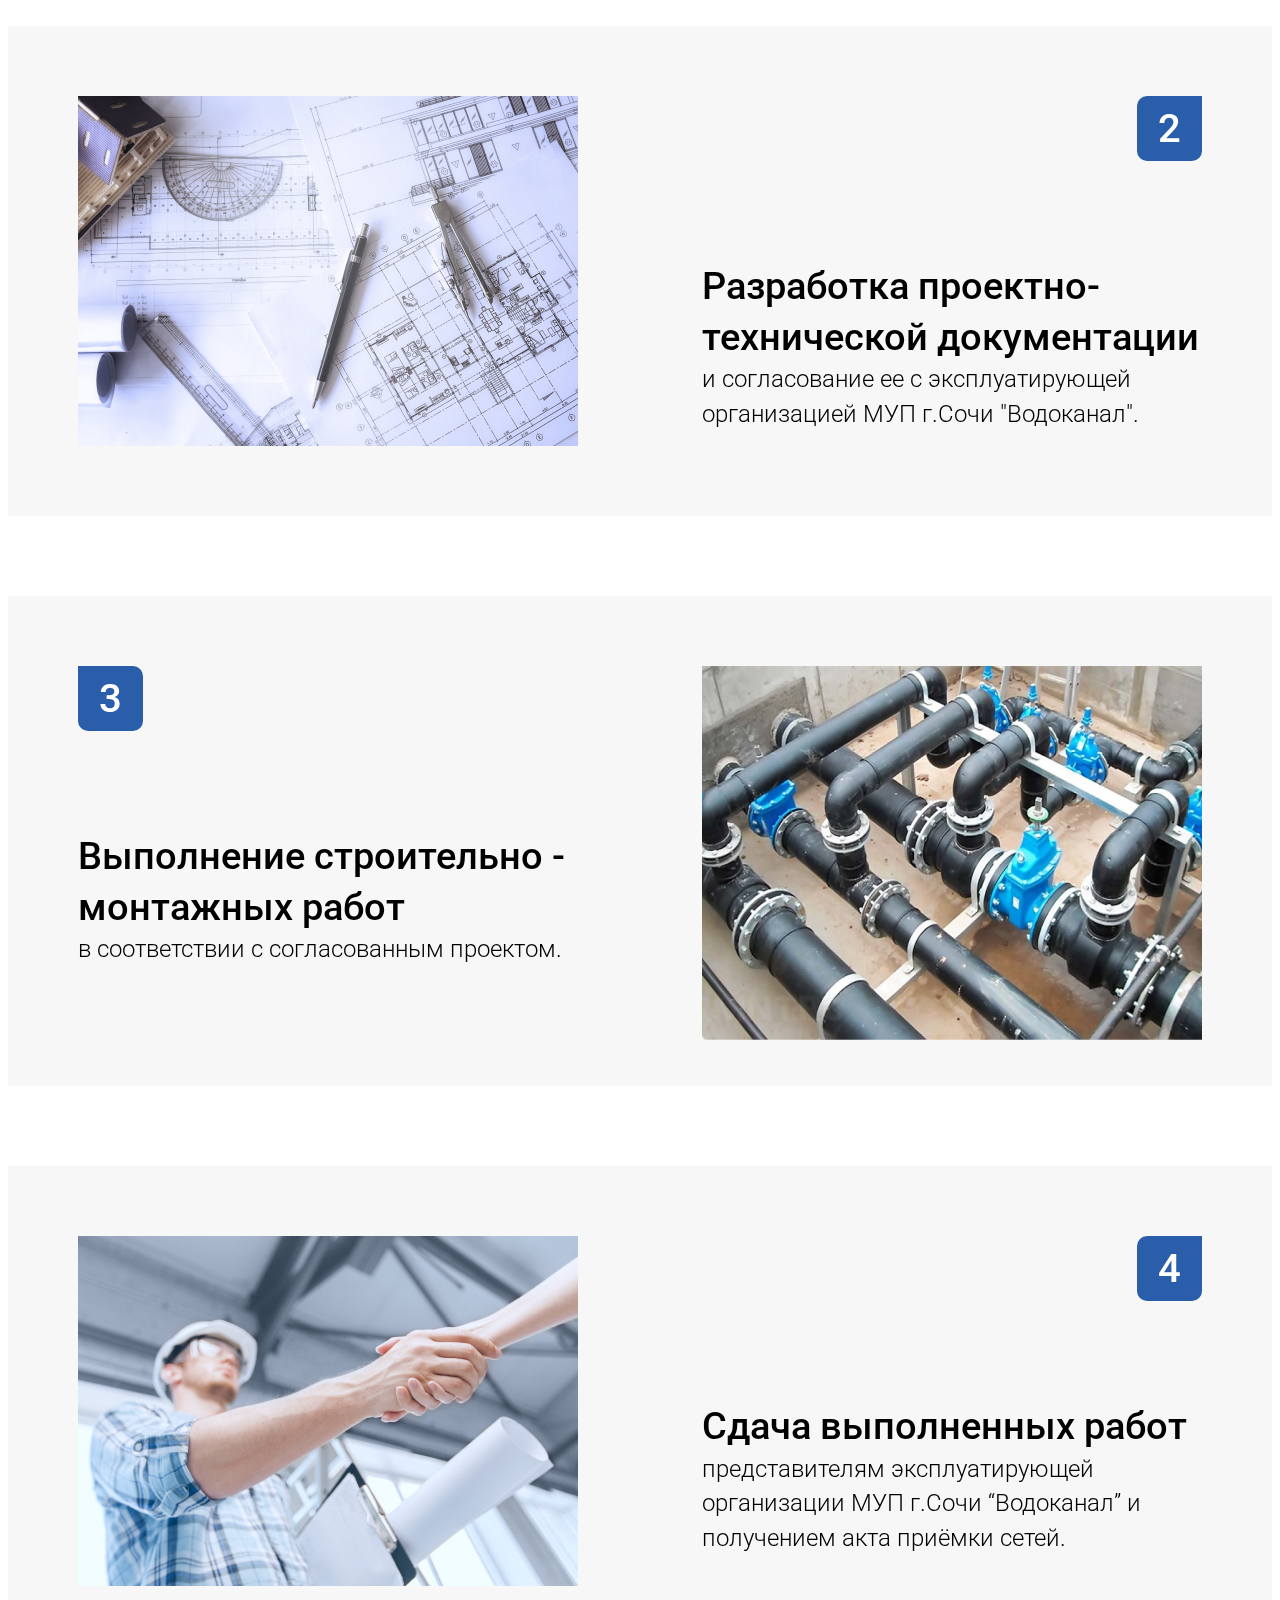
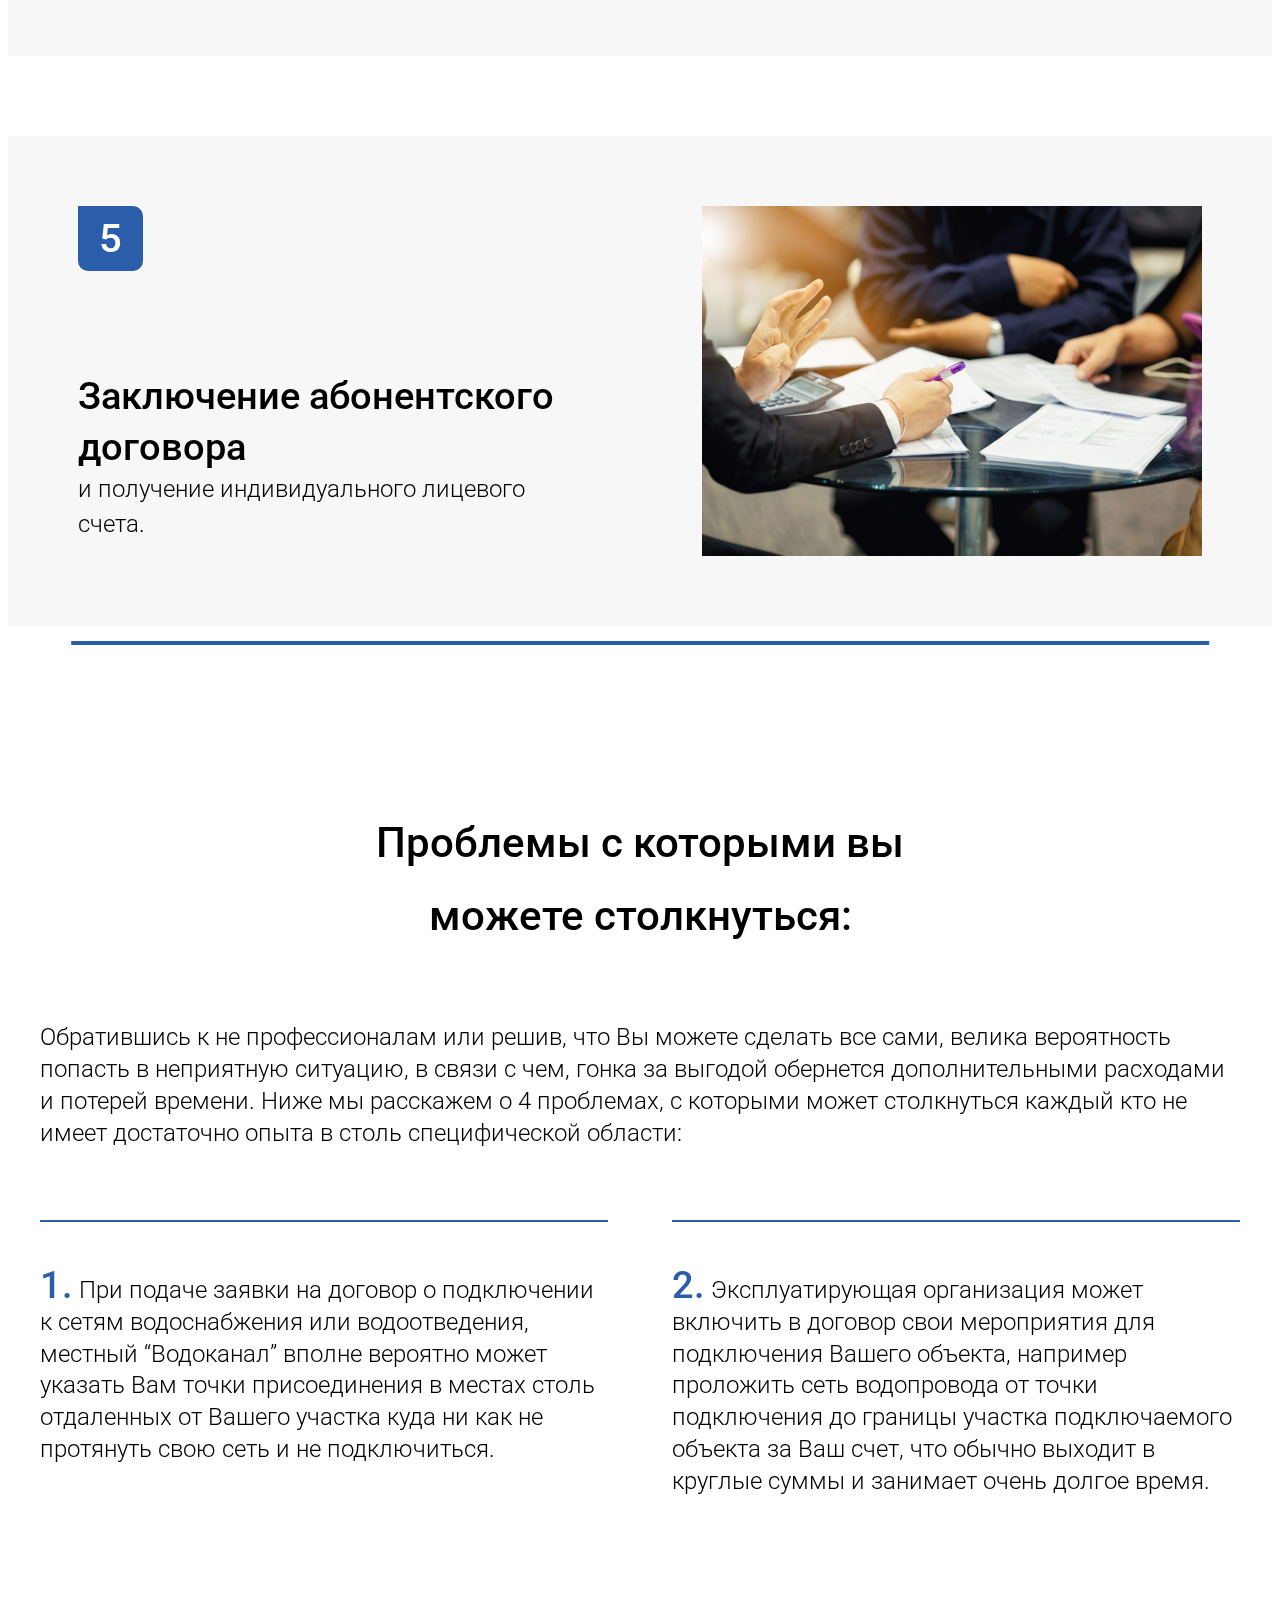
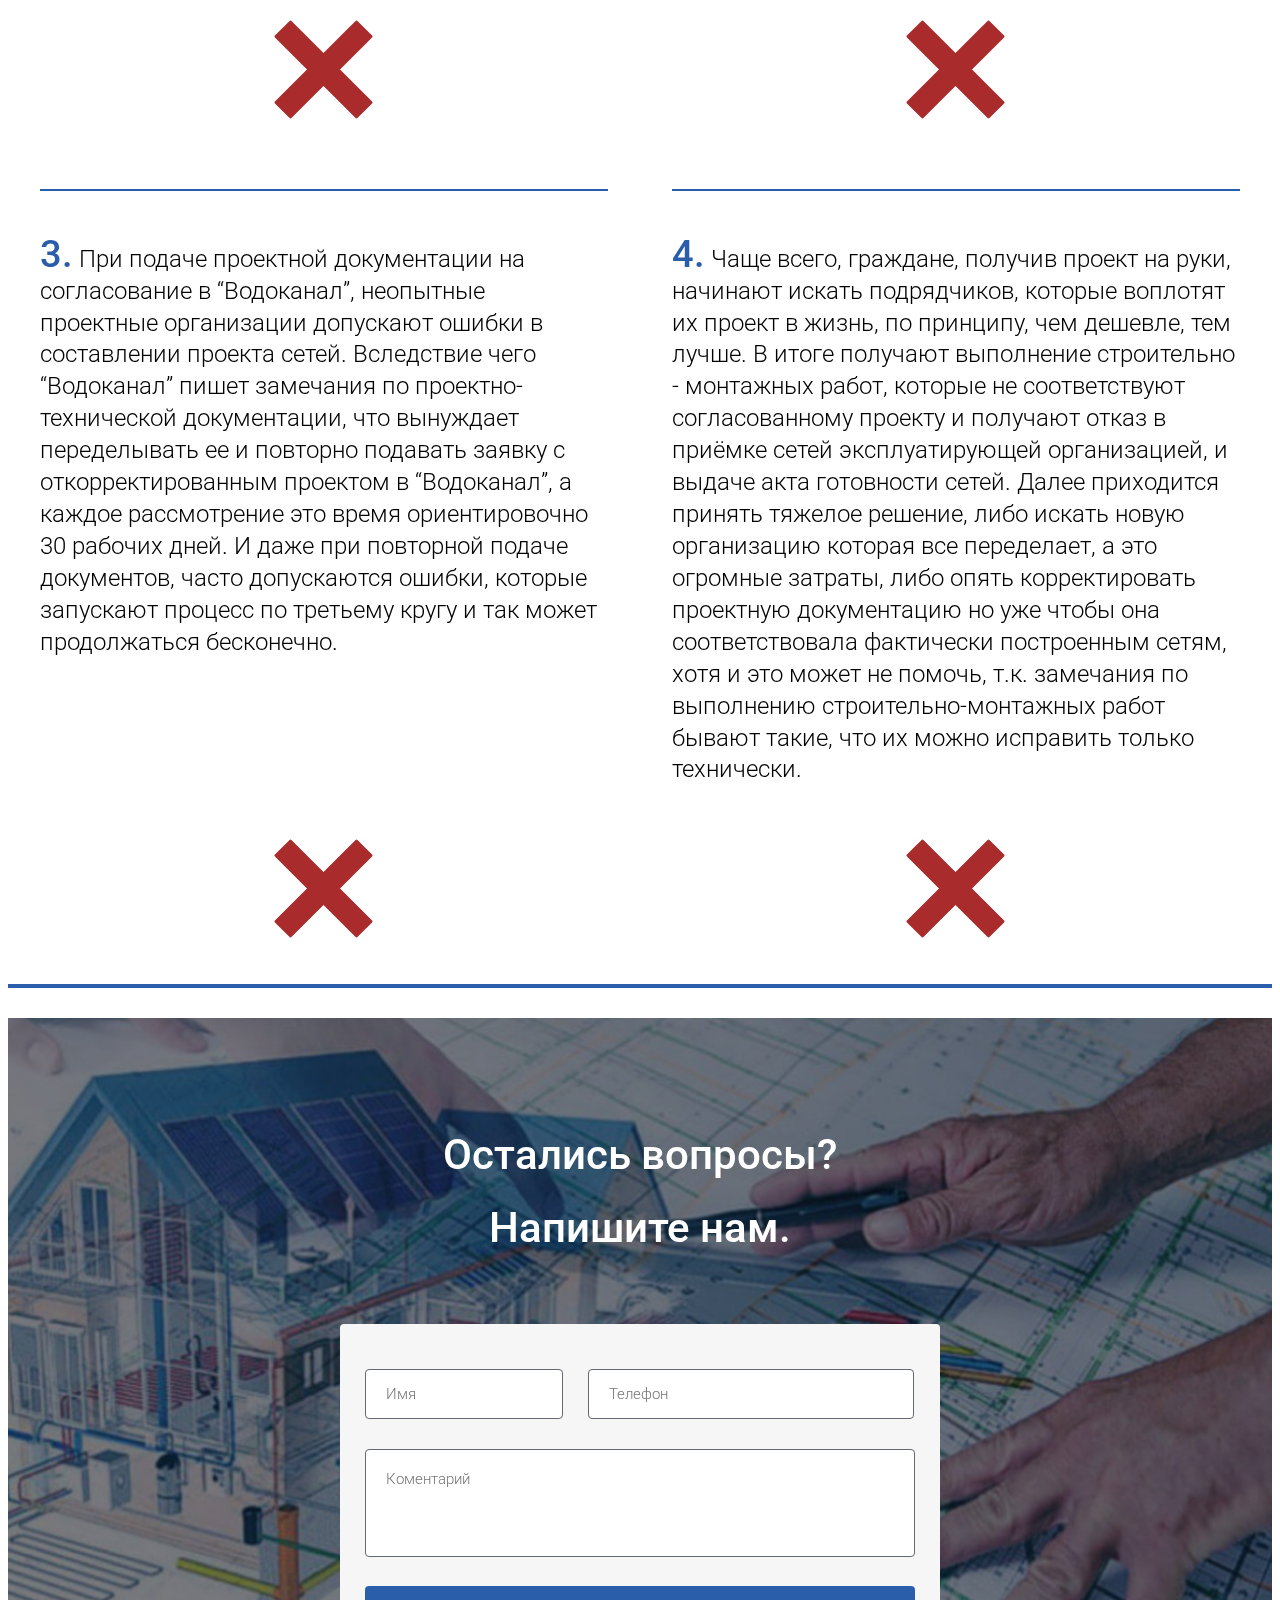
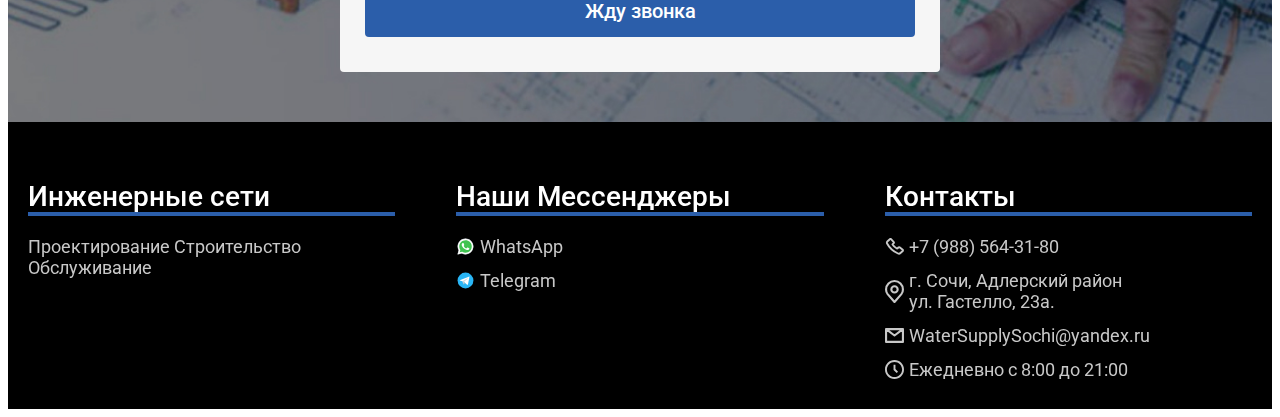
==== commit 8e5616b3: "fixed icons" ====
--- a/index.html
+++ b/index.html
@@ -391,16 +391,21 @@
               <p>Проектирование Строительство Обслуживание</p>
             </div>
             <div class="footerFlex__wrapper">
-              <h2>Наш WhatsApp</h2>
-              <div>
+              <h2>Наши Мессенджеры</h2>
                 <a
                   href="whatsapp://send?text=Hello&phone=+79885643180&abid=+79885643180"
                   class="footerFlex__flex"
                 >
-                  <img src="icon/phoneIcon.svg" alt="YoutubeIcon" />
+                  <img src="icon/WhatsApp.svg" alt="WhatsApp" />
                   <p>WhatsApp</p>
                 </a>
-              </div>
+                <a
+                href="tg://resolve?domain=WaterSupplySochi"
+                  class="footerFlex__flex"
+                >
+                  <img src="icon/iconTelegram.svg" alt="Telegram" />
+                  <p>Telegram</p>
+                </a>
             </div>
             <div class="footerFlex__wrapper">
               <h2>Контакты</h2>
--- a/css/style.min.css
+++ b/css/style.min.css
@@ -1 +1 @@
-*{box-sizing:border-box}*{font-family:Roboto,sans-serif}:focus{outline:0}p{margin-top:0;margin-bottom:0}.container{max-width:1300px;margin:0 auto}.sliderMain{padding:0}.button{border:none;cursor:pointer;padding:14px 0;width:260px;background:#2b5eaa;border-radius:4px;font-size:24px;line-height:28px;color:#fff}.button_postRequest{width:100%;font-weight:500;font-size:20px;line-height:23px;margin-top:25px}.d-none{display:none!important}.bgColorNone{background:0 0!important}.white{color:#fff}section{padding:80px 0}.headerTop{max-width:450px;margin:0 auto;margin-top:20px;text-align:center;font-weight:500;font-size:42px;line-height:73px}.headerTop1{max-width:550px}li{list-style-type:none}a{z-index:5;color:#fff;text-decoration:none}ul{padding-left:0}input{height:50px}textarea{padding-top:20px}.general{padding-left:20px;background:#fff;border:1px solid #636972;box-sizing:border-box;border-radius:4px;font-weight:300;font-size:15px;line-height:18px;color:#636972;resize:none}.header{font-size:38px;font-weight:500;margin:0;margin-top:30px;position:relative;padding-left:5%}.header::before{content:"";position:absolute;width:100%;height:3px;background:#2b5eaa;top:45px;width:90%;left:50%;transform:translateX(-50%)}@media screen and (max-width:650px){.headerTop{font-size:35px;line-height:50px}.header{font-size:30px}}@media screen and (max-width:450px){.headerTop{font-size:30px;line-height:35px}.header{font-size:23px}}.headerBefore{margin-top:126px}.headerBefore::before{display:none}.notification{font-size:13px;margin:0 auto;text-align:center}header{padding:13px 0 16px 0;padding-bottom:10px!important}header .container{position:relative}header .container:after{position:absolute;content:'';width:100%;height:10px;background:#88ace1;right:50%;transform:translateX(50%)}header .line{position:absolute;top:-22px;left:50%;transform:translateX(-50%);width:100%;display:flex}header .line .blue{height:10px;width:33.3333%}header .line .blue1{background:#2b5eaa}header .line .blue2{background:#88ace1}header .line .blue3{background:#c4d6f0}header .wrapper{display:flex;justify-content:space-between;align-items:center;max-height:85px}header .wrapper__item{display:flex;margin-top:5px}header .wrapper__item img{margin-right:10px}header .wrapper__addressTime{font-size:15px;line-height:18px;font-weight:400}header .wrapper a{display:flex;text-decoration:none}header .wrapper a img{margin-right:13px}header .wrapper__phoneNumber{font-size:24px;line-height:28px;color:#2b5eaa;font-weight:500!important}header .ul{padding-left:80px;width:750px;display:flex;justify-content:space-between}header .ul__li{width:20%;text-align:center;cursor:pointer}header .ul__li a{padding:10px 0}header .ul__li_active{z-index:6;position:relative}header .ul__li_active:after{content:'';position:absolute;width:109px;height:45px;right:50%;top:-12px;border-radius:4px 4px 0 0;transform:translateX(50%);background:#88ace1;z-index:-1}header .dropdownUl{padding-left:0}header .dropdownUl__li{padding:20px 0}header nav{position:relative;width:100%;height:48px;margin-top:12px;display:flex;align-items:center;background:#2b5eaa}header .dropdownMenuRelative{position:relative;width:109px}header .dropdownMenuRelative__arrow{padding-bottom:2px}header .dropdownMenuRelative__arrow_active{transform:rotate(180deg);transition:.2s all}header .dropdownMenu{margin-top:10px;padding:0 12px;background-color:#2b5eaa;position:absolute;left:50%;transform:translateX(-50%);top:33px;z-index:1}header .hamburger{display:none}@media screen and (max-width:1000px){header .wrapper__phoneNumber{font-size:22px}header .wrapper .logo img{height:63px;width:280px}header .wrapper .button{padding:12px 0;width:210px;font-size:20px}header nav .ul{width:620px;padding-left:40px}header .dropdownMenuRelative__arrow{right:-20px!important}}@media screen and (max-width:800px){header .wrapper__phoneNumber{font-size:21px}header .wrapper .logo img{width:240px}header .wrapper__addressTime{font-size:14px}header .wrapper .button{padding:10px 0;width:180px;font-size:18px}}@media screen and (max-width:701px){header .wrapper{width:100%;display:flex;justify-content:center}header .wrapper .button{width:110px;height:28px;display:flex;align-items:center;justify-content:center;right:20px;top:88px;position:absolute;background:#fff;border-radius:1.00911px;color:#2b5eaa;font-size:12px;z-index:8}header .wrapper__itemNone{display:none}header .wrapper__itemPhone{z-index:8;position:absolute;width:28px;height:28px;background:#fff;border-radius:1.00911px;top:88px;right:140px}header .wrapper__itemPhone p{display:none}header .wrapper__itemPhone img{position:absolute;left:50%;top:50%;transform:translate(-50%,-50%)}header .wrapper .logoA{z-index:8}header .wrapper .logo{background-color:#fff;width:100%!important}header .wrapper .logo img{z-index:999;padding-top:2px;margin-right:0}header .wrapper .widthlogo{width:100%;display:flex;justify-content:center}header .wrapper .widthlogo a{width:100%;text-align:center}header .nav{padding:0 20px;display:flex;align-items:center}header .nav__active{position:fixed;background-color:#2b5eaa;width:100%;height:140vh;top:-285px;z-index:6}header .nav__active__ul{max-width:100%!important;padding-left:0!important;flex-direction:column;position:absolute;left:50%;transform:translateX(-50%);text-align:center}header .nav__active__ul .dropdownMenuRelative{position:absolute;left:51%;transform:translateX(-50%);top:100%}header .nav__active__ul .dropdownMenuRelative .dropdownUl__li{margin-top:0!important;padding:10px 0}header .nav__active__ul li{margin:0 auto;margin-top:20px;text-align:center}header .nav__active .ul__li_active:after{border-radius:0}header .hamburger{position:absolute;top:85px;left:20px;display:block;z-index:6;cursor:pointer;background-color:#88ace1;width:55px;height:37px;padding:6px 6px 0 6px}header .hamburger span{width:43px;height:4px;top:45px;border-radius:9px;display:block;background:#fff;margin-bottom:6px;transition:.5s all}header .hamburger .headerSpan{width:30px;margin:0 auto;margin-bottom:6px}header .hamburger_active span{margin-bottom:-3px}header .hamburger_active span:nth-child(1){transform:rotate(-45deg)}header .hamburger_active span:nth-child(2){display:none}header .hamburger_active span:nth-child(3){transform:rotate(45deg)}}.sliderMain{height:480px}.sliderMain .slider{width:100%;position:relative;margin:auto;height:300px}.sliderMain .slider__titleWrapper{position:absolute;top:46%;left:50%;transform:translateX(-50%);text-align:center;width:100%;color:#fff}.sliderMain .slider__header{width:500px;margin:0 auto;font-size:37px;line-height:45px}.sliderMain .slider__subheader{font-weight:400;font-size:24px;line-height:28px}.sliderMain .slider .item img{-o-object-fit:cover;object-fit:cover;width:100%;height:488px}.sliderMain .slider .next,.sliderMain .slider .previous{cursor:pointer;position:absolute;top:75%;width:auto;margin-top:-22px;padding:16px;color:#fff;font-weight:700;font-size:16px;transition:.6s ease;border-radius:0 3px 3px 0}.sliderMain .slider .previous{left:30px}.sliderMain .slider .next{right:30px;border-radius:3px 0 0 3px}.sliderMain .slider .next:hover,.sliderMain .slider .previous:hover{background:rgba(200,200,200,.9);border-radius:4px}.sliderMain .slider .item{-webkit-animation-name:fade;animation-name:fade;-webkit-animation-duration:1.5s;animation-duration:1.5s}@-webkit-keyframes fade{from{opacity:.4}to{opacity:1}}@keyframes fade{from{opacity:.4}to{opacity:1}}@media screen and (max-width:1050px){.sliderMain{height:400px}.sliderMain .slider{height:250px}.sliderMain .slider__titleWrapper{position:absolute;top:47%}.sliderMain .slider__header{width:450px;margin:0 auto;font-size:33px;line-height:45px}.sliderMain .slider__subheader{width:500px;margin:0 auto;margin-top:20px}.sliderMain .slider .sliderImg{height:400px!important}.sliderMain .slider .previous{left:0}.sliderMain .slider .next{right:0}}@media screen and (max-width:550px){.sliderMain .slider__header{width:380px;margin:0 auto;font-size:27px;line-height:45px}.sliderMain .slider__subheader{width:320px;margin:0 auto;margin-top:20px;font-size:18px}.sliderMain .slider .sliderImg{height:400px!important}}@media screen and (max-width:400px){.sliderMain{height:300px}.sliderMain .slider__titleWrapper{top:34%}.sliderMain .slider__header{width:300px;margin:0 auto;font-size:18px;line-height:20px}.sliderMain .slider__subheader{width:300px;margin:0 auto;margin-top:45px;font-size:16px;line-height:18px}.sliderMain .slider .sliderImg{height:400px!important}.sliderMain .slider .sliderImg{height:300px!important}.sliderMain .slider .next,.sliderMain .slider .previous{top:55%}}@media screen and (max-width:360px){.sliderMain .slider__header{width:250px}.sliderMain .slider__subheader{width:235px}.sliderMain .slider .next,.sliderMain .slider .previous{top:55%}}.youWillGet .wrapper{padding:70px;background:#f7f7f7;height:490px;display:flex;justify-content:space-between;margin-top:80px}.youWillGet .wrapper__mask2{border-radius:10px 0 10px 10px;height:65px;width:65px;background:#2b5eaa;display:flex;justify-content:center;align-items:center;margin-left:87%}.youWillGet .wrapper__mask2 p{font-size:40px;font-weight:500;color:#fff}.youWillGet .wrapper__mask{border-radius:0 10px 10px 10px;height:65px;width:65px;background:#2b5eaa;display:flex;justify-content:center;align-items:center}.youWillGet .wrapper__mask p{font-size:40px;font-weight:500;color:#fff}.youWillGet .wrapper__title{max-width:500px;margin-top:100px}.youWillGet .wrapper__header{font-weight:500;font-size:38px;line-height:133.49%;margin:0}.youWillGet .wrapper__subtitle{font-weight:300;font-size:24px;line-height:145.99%}@media screen and (max-width:1180px){.youWillGet .wrapper{padding:30px;height:820px;width:600px;margin:0 auto;flex-direction:column-reverse;margin-top:50px}.youWillGet .wrapper img{height:378px;width:100%}.youWillGet .wrapper__mask{margin-top:30px}.youWillGet .wrapper2{flex-direction:column}}@media screen and (max-width:650px){.youWillGet .wrapper{padding:25px;height:700px;width:400px;margin:0 auto;margin-top:50px}.youWillGet .wrapper img{height:280px;width:100%}.youWillGet .wrapper__mask{margin-top:30px}.youWillGet .wrapper__mask2{margin-left:81%}.youWillGet .wrapper__header{font-size:30px}.youWillGet .wrapper__subtitle{font-size:18px}.youWillGet .wrapper__title{margin-top:30px}}@media screen and (max-width:450px){.youWillGet .wrapper{padding:20px;height:530px;width:300px;margin:0 auto;margin-top:50px}.youWillGet .wrapper img{height:200px}.youWillGet .wrapper__mask{margin-top:30px;height:50px;width:50px}.youWillGet .wrapper__mask p{font-size:30px}.youWillGet .wrapper__mask2{margin-top:30px;margin-left:80%;height:50px;width:50px}.youWillGet .wrapper__mask2 p{font-size:30px}.youWillGet .wrapper__header{font-size:24px}.youWillGet .wrapper__subtitle{font-size:16px}.youWillGet .wrapper__title{margin-top:30px}.youWillGet .wrapper__flex{height:280px}}.problemsYouMayFace{position:relative}.problemsYouMayFace__titleTop{width:95%;margin:0 auto;font-weight:300;font-size:24px;line-height:133.49%;margin-top:70px}.problemsYouMayFace:before{content:'';position:absolute;width:90%;height:4px;background:#2b5eaa;margin:0 auto;left:50%;transform:translate(-50%);top:-65px}.problemsYouMayFace__wrapperTop{display:flex;justify-content:space-between;margin-top:70px}.problemsYouMayFace__wrapper{width:45%;margin:0 auto;position:relative}.problemsYouMayFace__wrapper:before{content:'';position:absolute;height:2px;background:#2b5eaa;width:100%}.problemsYouMayFace__wrapper p{height:350px;margin-top:50px;font-size:24px;line-height:133.49%;font-weight:300}.problemsYouMayFace__wrapper p:first-letter{color:#2b5eaa;font-weight:500;font-size:38px}.problemsYouMayFace__wrapper .moreIndent{height:600px}.problemsYouMayFace__wrapper img{display:flex;margin:0 auto}.problemsYouMayFace .botLine{position:relative}.problemsYouMayFace .botLine::after{content:'';position:absolute;height:4px;bottom:-50px;background:#2b5eaa;width:100%;margin:0 auto}@media screen and (max-width:1140px){.problemsYouMayFace .moreIndent{height:750px}}@media screen and (max-width:920px){.problemsYouMayFace .moreIndent{height:750px}.problemsYouMayFace p{font-size:19px}.problemsYouMayFace .moreIndent{height:600px}.problemsYouMayFace p:first-letter{font-size:30px}}@media screen and (max-width:770px){.problemsYouMayFace .moreIndent{height:400px}.problemsYouMayFace__wrapperTop{display:block}.problemsYouMayFace__titleTop{line-height:25px}.problemsYouMayFace__wrapper{width:95%}.problemsYouMayFace__wrapper p{height:200px}.problemsYouMayFace__wrapper:before{content:"";position:absolute;height:2px;background:#2b5eaa;width:100%;top:-20px}}@media screen and (max-width:508px){.problemsYouMayFace .moreIndent{height:530px}.problemsYouMayFace__wrapperTop{display:block}.problemsYouMayFace__titleTop{line-height:25px}.problemsYouMayFace__titleTop p{font-size:16px}.problemsYouMayFace__wrapper p{height:200px;font-size:16px}.problemsYouMayFace__wrapper:before{content:"";position:absolute;height:2px;background:#2b5eaa;width:100%;top:-20px}}.requestSection{padding:0}.requestSection .request{padding:80px 0 50px 0;background:url(/img/bgTwo.jpg) center center/cover no-repeat}.requestSection .request .postRequest{padding:45px 25px 25px 25px;margin:0 auto;width:600px;height:348px;background:#f6f6f6;border-radius:4px;margin-top:60px;position:relative}.requestSection .request .postRequest label{width:100%}.requestSection .request .postRequest__name{width:198px}.requestSection .request .postRequest__tel{margin-left:21px;width:326px}.requestSection .request .postRequest textarea{margin-top:30px;width:100%;height:108px}@media screen and (max-width:650px){.requestSection .request .postRequest{background-color:#bb3232;padding:25px;margin:0 auto;width:308px;min-height:425px;background:#f6f6f6;border-radius:4px;margin-top:60px}.requestSection .request .postRequest label{width:100%}.requestSection .request .postRequest input{width:100%;margin-left:0;margin-top:25px}.requestSection .request .postRequest textarea{margin-top:25px;width:100%;height:108px}}footer .footer{padding:35px 20px 29px 20px;background:#000}footer .footer .footerFlex{display:flex;justify-content:space-between}footer .footer .footerFlex__wrapper{width:30%;position:relative}footer .footer .footerFlex__wrapper:after{content:'';height:4px;width:100%;background:#2b5eaa;position:absolute;top:55px}footer .footer .footerFlex__wrapper h2{font-weight:500;font-size:28px;line-height:33px;color:#fff}footer .footer .footerFlex__wrapper p{font-size:18px;line-height:21px;color:#c8c8c8}footer .footer .footerFlex__flex{margin-top:13px;display:flex}footer .footer .footerFlex__flex img{width:19px;border-color:#fff;margin-right:5px}footer .footer .footerFlex__flex p{font-size:18px;line-height:21px;color:#c8c8c8}@media screen and (max-width:1140px){footer .footer .footerFlex{flex-direction:column}footer .footer .footerFlex__wrapper{margin:0 auto;width:50%}footer .footer .footerFlex__wrapper h2{font-size:25px;line-height:25px}footer .footer .footerFlex__wrapper p{font-size:16px}}@media screen and (max-width:780px){footer .footer .footerFlex__wrapper{width:100%}footer .footer .footerFlex__wrapper:after{top:48px}footer .footer .footerFlex__wrapper h2{font-weight:500;font-size:22px}footer .footer .footerFlex__wrapper p{font-size:15px}}.documentationServices .dropdownWrapper{position:relative;width:90%;margin:0 auto;margin-top:100px;display:flex;align-items:center;cursor:pointer}.documentationServices .dropdownWrapper__titleWra{margin-right:20px;border-color:#dc143c}.documentationServices .dropdownWrapper__title{width:100%;position:relative}.documentationServices .dropdownWrapper__title p{font-weight:500;font-size:38px;line-height:133.49%;color:#000;width:95%}.documentationServices .dropdownWrapper__plus{cursor:pointer;position:absolute;right:20px;top:32px}.documentationServices .dropdownWrapper__plus .horizontallyVertically{position:absolute;background:#2b5eaa}.documentationServices .dropdownWrapper__plus .horizontally{bottom:50%;left:50%;transform:translate(-50%,50%);width:20px;height:4px}.documentationServices .dropdownWrapper__plus .vertically{top:50%;left:50%;transform:translate(-50%,-50%);width:4px;height:20px}.documentationServices .ulDow{width:89%;margin:0 auto}.documentationServices .ulDow li{list-style-type:circle;margin-top:60px;font-weight:300;font-size:24px;line-height:133.49%;color:#000}.documentationServices .lineAfter{width:90%;margin:0 auto;position:relative}.documentationServices .lineAfter:after{content:'';position:absolute;width:100%;background:#2b5eaa;height:2px;top:50px}.documentationServices__flexWrap{display:flex;justify-content:space-between;width:90%;margin:50px auto}.documentationServices__downloadWrap{padding:35px;display:flex;align-items:center;margin-top:2%;height:156px;width:48%;border:2px solid #2b5eaa;box-sizing:border-box;border-radius:4px}.documentationServices__titleWrap{margin-left:10px;flex-direction:column!important}.documentationServices__titleWrap p{margin-left:10px;font-size:24px}.documentationServices__a{color:#000}.documentationServices__download{margin-top:20px}.documentationServices__download a{border-bottom:1.5px solid #2b5eaa;margin-left:10px;font-weight:300}@media screen and (max-width:1140px){.documentationServices .dropdownWrapper__title p{font-size:25px}.documentationServices .dropdownWrapper__plus{top:18px}.documentationServices .ulDow li{font-size:20px;margin-top:45px}.documentationServices__downloadWrap{padding:30px}.documentationServices__titleWrap p{font-size:22px}}@media screen and (max-width:780px){.documentationServices .dropdownWrapper__title{width:90%}.documentationServices .dropdownWrapper__title p{font-size:23px}.documentationServices .dropdownWrapper__plus{top:18px}.documentationServices .ulDow li{font-size:18px;margin-top:35px}.documentationServices__downloadWrap{padding:14px}.documentationServices__downloadWrap img{width:40px}.documentationServices__titleWrap p{font-size:18px}.documentationServices__a{font-size:14px}}@media screen and (max-width:610px){.documentationServices .dropdownWrapper__title{width:88%}.documentationServices .dropdownWrapper__title p{font-size:20px}.documentationServices .dropdownWrapper__plus{top:14px}.documentationServices .ulDow li{font-size:16px;margin-top:30px}.documentationServices__downloadWrap{width:90%}.documentationServices__downloadWrap{margin:0 auto}.documentationServices__flexWrap{flex-direction:column;margin:0 auto}.documentationServices__downloadWrap{margin-top:30px}}@media screen and (max-width:450px){.documentationServices .dropdownWrapper__title{width:88%}.documentationServices .dropdownWrapper__title p{font-size:20px}.documentationServices .dropdownWrapper__plus{top:14px}.documentationServices .ulDow li{font-size:16px;margin-top:30px}.documentationServices__flexWrap{flex-direction:column!important}}@media screen and (max-width:357px){.documentationServices .dropdownWrapper__title{width:89%}.documentationServices .dropdownWrapper__title p{font-size:17px}.documentationServices .dropdownWrapper__plus{top:12.5px}.documentationServices .ulDow li{font-size:16px;margin-top:30px}.documentationServices__downloadWrap{width:100%}}.workExamples .globalWrapper{margin-top:60px}.workExamples .globalWrapper__wrapper{width:90%;margin:0 auto;display:flex;justify-content:space-between}.workExamples .globalWrapper__item1{width:39%}.workExamples .globalWrapper__item1 img{height:100%;width:100%}.workExamples .globalWrapper__item2{display:flex;justify-content:flex-end;width:59%}.workExamples .globalWrapper__item2 img{height:100%;width:100%}.workExamples .globalWrapper__wrapper2{width:90%;height:100%;margin:0 auto;margin-top:2%;display:flex;justify-content:space-between}.workExamples .globalWrapper__itemOne{flex-direction:column;width:59%;height:100%}.workExamples .globalWrapper__itemOne img{width:100%}.workExamples .globalWrapper__itemTwo{flex-direction:column;width:39%;height:50%!important}.workExamples .globalWrapper__itemTwo img{width:100%}.workExamples .globalWrapper__item4{margin-top:11.5%}.workExamples .globalWrapper__item4 img{height:100%}.workExamples .globalWrapper__item3{height:100%}.workExamples .globalWrapper__item3 img{height:100%}.workExamples .globalWrapper__item6{margin-top:3%}@media screen and (max-width:700px){.workExamples .globalWrapper__itemOne{width:100%}.workExamples .globalWrapper__wrapper{flex-direction:column}.workExamples .globalWrapper__wrapper2{flex-direction:column;align-items:center}.workExamples .globalWrapper__item1{width:100%;margin:0 auto}.workExamples .globalWrapper__item2{width:100%;margin:0 auto}.workExamples .globalWrapper__item3{width:100%;margin:0 auto}.workExamples .globalWrapper__wrapper2{margin-top:1%}.workExamples .globalWrapper__item4{width:100%;margin-top:0}.workExamples .globalWrapper__item6{width:100%;margin-top:1%;margin:0 auto}.workExamples .globalWrapper__itemTwo{width:100%}}.aboutUs__wrapperGlobal{display:flex;justify-content:space-between;margin:50px auto;width:90%}.aboutUs__item{width:47%}.aboutUs__item img{width:100%;margin-top:30px}.aboutUs__item .line{width:100%;height:4px;background:#2b5eaa;margin:50px 0 30px 0}.aboutUs__titleWrapper{width:89%}.aboutUs__titleWrapper h2{font-size:38px;line-height:115.69%;color:#000;font-weight:500}.aboutUs__titleWrapper p{font-weight:300;font-size:24px;line-height:145.69%;color:#3f3f3f}@media screen and (max-width:1030px){.aboutUs__titleWrapper h2{font-size:30px}.aboutUs__titleWrapper p{font-size:20px}}@media screen and (max-width:800px){.aboutUs__titleWrapper{width:100%}.aboutUs__titleWrapper h2{font-size:25px}.aboutUs__titleWrapper p{font-size:18px}.aboutUs__wrapperGlobal{flex-direction:column;width:100%}.aboutUs__item{margin:0 auto;width:90%}}.contacts__wrapper{width:90%;margin:0 auto}.contacts__wrapper h3{font-weight:500;font-size:24px;line-height:34px}.contacts__wrapper p{font-weight:300;font-size:24px;line-height:34px}.ulDow{display:none}.d-block{display:block}.errorPush{position:absolute;color:red;font-size:14px}.errorPush1{top:25px;left:25px}.errorPush2{top:25px;left:249px}.errorPush3{top:105px;left:25px}@media screen and (max-width:651px){.errorPush{color:red;font-size:13px}.errorPush1{top:31px;left:25px}.errorPush2{top:105px;left:25px}.errorPush3{top:180px;left:25px}}.shadow.open{opacity:1;z-index:999!important}.shadow{opacity:0;z-index:-999}.shadow{top:50%;left:50%;transform:translate(-50%,-50%);position:fixed;background-color:#2b5eaa;width:100%;height:100%;z-index:-999}.shadow .close{color:#2b5eaa;font-size:36px;position:absolute;right:10px;top:137px;z-index:999;cursor:pointer}.shadow .requestSection1{position:absolute;top:5%;left:50%;transform:translateX(-50%)}.shadow .requestSection1 .request{background-image:none;padding:80px 0 50px 0}+*{box-sizing:border-box}*{font-family:Roboto,sans-serif}:focus{outline:0}p{margin-top:0;margin-bottom:0}.container{max-width:1300px;margin:0 auto}.sliderMain{padding:0}.button{border:none;cursor:pointer;padding:14px 0;width:260px;background:#2b5eaa;border-radius:4px;font-size:24px;line-height:28px;color:#fff}.button_postRequest{width:100%;font-weight:500;font-size:20px;line-height:23px;margin-top:25px}.d-none{display:none!important}.bgColorNone{background:0 0!important}.white{color:#fff}section{padding:80px 0}.headerTop{max-width:450px;margin:0 auto;margin-top:20px;text-align:center;font-weight:500;font-size:42px;line-height:73px}.headerTop1{max-width:550px}li{list-style-type:none}a{z-index:5;color:#fff;text-decoration:none}ul{padding-left:0}input{height:50px}textarea{padding-top:20px}.general{padding-left:20px;background:#fff;border:1px solid #636972;box-sizing:border-box;border-radius:4px;font-weight:300;font-size:15px;line-height:18px;color:#636972;resize:none}.header{font-size:38px;font-weight:500;margin:0;margin-top:30px;position:relative;padding-left:5%}.header::before{content:"";position:absolute;width:100%;height:3px;background:#2b5eaa;top:45px;width:90%;left:50%;transform:translateX(-50%)}@media screen and (max-width:650px){.headerTop{font-size:35px;line-height:50px}.header{font-size:30px}}@media screen and (max-width:450px){.headerTop{font-size:30px;line-height:35px}.header{font-size:23px}}.headerBefore{margin-top:126px}.headerBefore::before{display:none}.notification{font-size:13px;margin:0 auto;text-align:center}header{padding:13px 0 16px 0;padding-bottom:10px!important}header .container{position:relative}header .container:after{position:absolute;content:'';width:100%;height:10px;background:#88ace1;right:50%;transform:translateX(50%)}header .line{position:absolute;top:-22px;left:50%;transform:translateX(-50%);width:100%;display:flex}header .line .blue{height:10px;width:33.3333%}header .line .blue1{background:#2b5eaa}header .line .blue2{background:#88ace1}header .line .blue3{background:#c4d6f0}header .wrapper{display:flex;justify-content:space-between;align-items:center;max-height:85px}header .wrapper__item{display:flex;margin-top:5px}header .wrapper__item img{margin-right:10px}header .wrapper__addressTime{font-size:15px;line-height:18px;font-weight:400}header .wrapper a{display:flex;text-decoration:none}header .wrapper a img{margin-right:13px}header .wrapper__phoneNumber{font-size:24px;line-height:28px;color:#2b5eaa;font-weight:500!important}header .ul{padding-left:80px;width:750px;display:flex;justify-content:space-between}header .ul__li{width:20%;text-align:center;cursor:pointer}header .ul__li a{padding:10px 0}header .ul__li_active{z-index:6;position:relative}header .ul__li_active:after{content:'';position:absolute;width:109px;height:45px;right:50%;top:-12px;border-radius:4px 4px 0 0;transform:translateX(50%);background:#88ace1;z-index:-1}header .dropdownUl{padding-left:0}header .dropdownUl__li{padding:20px 0}header nav{position:relative;width:100%;height:48px;margin-top:12px;display:flex;align-items:center;background:#2b5eaa}header .dropdownMenuRelative{position:relative;width:109px}header .dropdownMenuRelative__arrow{padding-bottom:2px}header .dropdownMenuRelative__arrow_active{transform:rotate(180deg);transition:.2s all}header .dropdownMenu{margin-top:10px;padding:0 12px;background-color:#2b5eaa;position:absolute;left:50%;transform:translateX(-50%);top:33px;z-index:1}header .hamburger{display:none}@media screen and (max-width:1000px){header .wrapper__phoneNumber{font-size:22px}header .wrapper .logo img{height:63px;width:280px}header .wrapper .button{padding:12px 0;width:210px;font-size:20px}header nav .ul{width:620px;padding-left:40px}header .dropdownMenuRelative__arrow{right:-20px!important}}@media screen and (max-width:800px){header .wrapper__phoneNumber{font-size:21px}header .wrapper .logo img{width:240px}header .wrapper__addressTime{font-size:14px}header .wrapper .button{padding:10px 0;width:180px;font-size:18px}}@media screen and (max-width:701px){header .wrapper{width:100%;display:flex;justify-content:center}header .wrapper .button{width:110px;height:28px;display:flex;align-items:center;justify-content:center;right:20px;top:88px;position:absolute;background:#fff;border-radius:1.00911px;color:#2b5eaa;font-size:12px;z-index:8}header .wrapper__itemNone{display:none}header .wrapper__itemPhone{z-index:8;position:absolute;width:28px;height:28px;background:#fff;border-radius:1.00911px;top:88px;right:140px}header .wrapper__itemPhone p{display:none}header .wrapper__itemPhone img{position:absolute;left:50%;top:50%;transform:translate(-50%,-50%)}header .wrapper .logoA{z-index:8}header .wrapper .logo{background-color:#fff;width:100%!important}header .wrapper .logo img{z-index:999;padding-top:2px;margin-right:0}header .wrapper .widthlogo{width:100%;display:flex;justify-content:center}header .wrapper .widthlogo a{width:100%;text-align:center}header .nav{padding:0 20px;display:flex;align-items:center}header .nav__active{position:fixed;background-color:#2b5eaa;width:100%;height:140vh;top:-285px;z-index:6}header .nav__active__ul{max-width:100%!important;padding-left:0!important;flex-direction:column;position:absolute;left:50%;transform:translateX(-50%);text-align:center}header .nav__active__ul .dropdownMenuRelative{position:absolute;left:51%;transform:translateX(-50%);top:100%}header .nav__active__ul .dropdownMenuRelative .dropdownUl__li{margin-top:0!important;padding:10px 0}header .nav__active__ul li{margin:0 auto;margin-top:20px;text-align:center}header .nav__active .ul__li_active:after{border-radius:0}header .hamburger{position:absolute;top:85px;left:20px;display:block;z-index:6;cursor:pointer;background-color:#88ace1;width:55px;height:37px;padding:6px 6px 0 6px}header .hamburger span{width:43px;height:4px;top:45px;border-radius:9px;display:block;background:#fff;margin-bottom:6px;transition:.5s all}header .hamburger .headerSpan{width:30px;margin:0 auto;margin-bottom:6px}header .hamburger_active span{margin-bottom:-3px}header .hamburger_active span:nth-child(1){transform:rotate(-45deg)}header .hamburger_active span:nth-child(2){display:none}header .hamburger_active span:nth-child(3){transform:rotate(45deg)}}.sliderMain{height:480px}.sliderMain .slider{width:100%;position:relative;margin:auto;height:300px}.sliderMain .slider__titleWrapper{position:absolute;top:46%;left:50%;transform:translateX(-50%);text-align:center;width:100%;color:#fff}.sliderMain .slider__header{width:500px;margin:0 auto;font-size:37px;line-height:45px}.sliderMain .slider__subheader{font-weight:400;font-size:24px;line-height:28px}.sliderMain .slider .item img{-o-object-fit:cover;object-fit:cover;width:100%;height:488px}.sliderMain .slider .next,.sliderMain .slider .previous{cursor:pointer;position:absolute;top:75%;width:auto;margin-top:-22px;padding:16px;color:#fff;font-weight:700;font-size:16px;transition:.6s ease;border-radius:0 3px 3px 0}.sliderMain .slider .previous{left:30px}.sliderMain .slider .next{right:30px;border-radius:3px 0 0 3px}.sliderMain .slider .next:hover,.sliderMain .slider .previous:hover{background:rgba(200,200,200,.9);border-radius:4px}.sliderMain .slider .item{-webkit-animation-name:fade;animation-name:fade;-webkit-animation-duration:1.5s;animation-duration:1.5s}@-webkit-keyframes fade{from{opacity:.4}to{opacity:1}}@keyframes fade{from{opacity:.4}to{opacity:1}}@media screen and (max-width:1050px){.sliderMain{height:400px}.sliderMain .slider{height:250px}.sliderMain .slider__titleWrapper{position:absolute;top:47%}.sliderMain .slider__header{width:450px;margin:0 auto;font-size:33px;line-height:45px}.sliderMain .slider__subheader{width:500px;margin:0 auto;margin-top:20px}.sliderMain .slider .sliderImg{height:400px!important}.sliderMain .slider .previous{left:0}.sliderMain .slider .next{right:0}}@media screen and (max-width:550px){.sliderMain .slider__header{width:380px;margin:0 auto;font-size:27px;line-height:45px}.sliderMain .slider__subheader{width:320px;margin:0 auto;margin-top:20px;font-size:18px}.sliderMain .slider .sliderImg{height:400px!important}}@media screen and (max-width:400px){.sliderMain{height:300px}.sliderMain .slider__titleWrapper{top:34%}.sliderMain .slider__header{width:300px;margin:0 auto;font-size:18px;line-height:20px}.sliderMain .slider__subheader{width:300px;margin:0 auto;margin-top:45px;font-size:16px;line-height:18px}.sliderMain .slider .sliderImg{height:400px!important}.sliderMain .slider .sliderImg{height:300px!important}.sliderMain .slider .next,.sliderMain .slider .previous{top:55%}}@media screen and (max-width:360px){.sliderMain .slider__header{width:250px}.sliderMain .slider__subheader{width:235px}.sliderMain .slider .next,.sliderMain .slider .previous{top:55%}}.youWillGet .wrapper{padding:70px;background:#f7f7f7;height:490px;display:flex;justify-content:space-between;margin-top:80px}.youWillGet .wrapper__mask2{border-radius:10px 0 10px 10px;height:65px;width:65px;background:#2b5eaa;display:flex;justify-content:center;align-items:center;margin-left:87%}.youWillGet .wrapper__mask2 p{font-size:40px;font-weight:500;color:#fff}.youWillGet .wrapper__mask{border-radius:0 10px 10px 10px;height:65px;width:65px;background:#2b5eaa;display:flex;justify-content:center;align-items:center}.youWillGet .wrapper__mask p{font-size:40px;font-weight:500;color:#fff}.youWillGet .wrapper__title{max-width:500px;margin-top:100px}.youWillGet .wrapper__header{font-weight:500;font-size:38px;line-height:133.49%;margin:0}.youWillGet .wrapper__subtitle{font-weight:300;font-size:24px;line-height:145.99%}@media screen and (max-width:1180px){.youWillGet .wrapper{padding:30px;height:820px;width:600px;margin:0 auto;flex-direction:column-reverse;margin-top:50px}.youWillGet .wrapper img{height:378px;width:100%}.youWillGet .wrapper__mask{margin-top:30px}.youWillGet .wrapper2{flex-direction:column}}@media screen and (max-width:650px){.youWillGet .wrapper{padding:25px;height:700px;width:400px;margin:0 auto;margin-top:50px}.youWillGet .wrapper img{height:280px;width:100%}.youWillGet .wrapper__mask{margin-top:30px}.youWillGet .wrapper__mask2{margin-left:81%}.youWillGet .wrapper__header{font-size:30px}.youWillGet .wrapper__subtitle{font-size:18px}.youWillGet .wrapper__title{margin-top:30px}}@media screen and (max-width:450px){.youWillGet .wrapper{padding:20px;height:530px;width:300px;margin:0 auto;margin-top:50px}.youWillGet .wrapper img{height:200px}.youWillGet .wrapper__mask{margin-top:30px;height:50px;width:50px}.youWillGet .wrapper__mask p{font-size:30px}.youWillGet .wrapper__mask2{margin-top:30px;margin-left:80%;height:50px;width:50px}.youWillGet .wrapper__mask2 p{font-size:30px}.youWillGet .wrapper__header{font-size:24px}.youWillGet .wrapper__subtitle{font-size:16px}.youWillGet .wrapper__title{margin-top:30px}.youWillGet .wrapper__flex{height:280px}}.problemsYouMayFace{position:relative}.problemsYouMayFace__titleTop{width:95%;margin:0 auto;font-weight:300;font-size:24px;line-height:133.49%;margin-top:70px}.problemsYouMayFace:before{content:'';position:absolute;width:90%;height:4px;background:#2b5eaa;margin:0 auto;left:50%;transform:translate(-50%);top:-65px}.problemsYouMayFace__wrapperTop{display:flex;justify-content:space-between;margin-top:70px}.problemsYouMayFace__wrapper{width:45%;margin:0 auto;position:relative}.problemsYouMayFace__wrapper:before{content:'';position:absolute;height:2px;background:#2b5eaa;width:100%}.problemsYouMayFace__wrapper p{height:350px;margin-top:50px;font-size:24px;line-height:133.49%;font-weight:300}.problemsYouMayFace__wrapper p:first-letter{color:#2b5eaa;font-weight:500;font-size:38px}.problemsYouMayFace__wrapper .moreIndent{height:600px}.problemsYouMayFace__wrapper img{display:flex;margin:0 auto}.problemsYouMayFace .botLine{position:relative}.problemsYouMayFace .botLine::after{content:'';position:absolute;height:4px;bottom:-50px;background:#2b5eaa;width:100%;margin:0 auto}@media screen and (max-width:1140px){.problemsYouMayFace .moreIndent{height:750px}}@media screen and (max-width:920px){.problemsYouMayFace .moreIndent{height:750px}.problemsYouMayFace p{font-size:19px}.problemsYouMayFace .moreIndent{height:600px}.problemsYouMayFace p:first-letter{font-size:30px}}@media screen and (max-width:770px){.problemsYouMayFace .moreIndent{height:400px}.problemsYouMayFace__wrapperTop{display:block}.problemsYouMayFace__titleTop{line-height:25px}.problemsYouMayFace__wrapper{width:95%}.problemsYouMayFace__wrapper p{height:200px}.problemsYouMayFace__wrapper:before{content:"";position:absolute;height:2px;background:#2b5eaa;width:100%;top:-20px}}@media screen and (max-width:508px){.problemsYouMayFace .moreIndent{height:530px}.problemsYouMayFace__wrapperTop{display:block}.problemsYouMayFace__titleTop{line-height:25px}.problemsYouMayFace__titleTop p{font-size:16px}.problemsYouMayFace__wrapper p{height:200px;font-size:16px}.problemsYouMayFace__wrapper:before{content:"";position:absolute;height:2px;background:#2b5eaa;width:100%;top:-20px}}.requestSection{padding:0}.requestSection .request{padding:80px 0 50px 0;background:url(/img/bgTwo.jpg) center center/cover no-repeat}.requestSection .request .postRequest{padding:45px 25px 25px 25px;margin:0 auto;width:600px;height:348px;background:#f6f6f6;border-radius:4px;margin-top:60px;position:relative}.requestSection .request .postRequest label{width:100%}.requestSection .request .postRequest__name{width:198px}.requestSection .request .postRequest__tel{margin-left:21px;width:326px}.requestSection .request .postRequest textarea{margin-top:30px;width:100%;height:108px}@media screen and (max-width:650px){.requestSection .request .postRequest{background-color:#bb3232;padding:25px;margin:0 auto;width:308px;min-height:425px;background:#f6f6f6;border-radius:4px;margin-top:60px}.requestSection .request .postRequest label{width:100%}.requestSection .request .postRequest input{width:100%;margin-left:0;margin-top:25px}.requestSection .request .postRequest textarea{margin-top:25px;width:100%;height:108px}}footer .footer{padding:35px 20px 29px 20px;background:#000}footer .footer .footerFlex{display:flex;justify-content:space-between}footer .footer .footerFlex__wrapper{width:30%;position:relative}footer .footer .footerFlex__wrapper:after{content:'';height:4px;width:100%;background:#2b5eaa;position:absolute;top:55px}footer .footer .footerFlex__wrapper h2{font-weight:500;font-size:28px;line-height:33px;color:#fff}footer .footer .footerFlex__wrapper p{font-size:18px;line-height:21px;color:#c8c8c8}footer .footer .footerFlex__flex{margin-top:13px;display:flex;align-items:center}footer .footer .footerFlex__flex img{width:19px;border-color:#fff;margin-right:5px}footer .footer .footerFlex__flex p{font-size:18px;line-height:21px;color:#c8c8c8}@media screen and (max-width:1140px){footer .footer .footerFlex{flex-direction:column}footer .footer .footerFlex__wrapper{margin:0 auto;width:50%}footer .footer .footerFlex__wrapper h2{font-size:25px;line-height:25px}footer .footer .footerFlex__wrapper p{font-size:16px}}@media screen and (max-width:780px){footer .footer .footerFlex__wrapper{width:100%}footer .footer .footerFlex__wrapper:after{top:48px}footer .footer .footerFlex__wrapper h2{font-weight:500;font-size:22px}footer .footer .footerFlex__wrapper p{font-size:15px}}.documentationServices .dropdownWrapper{position:relative;width:90%;margin:0 auto;margin-top:100px;display:flex;align-items:center;cursor:pointer}.documentationServices .dropdownWrapper__titleWra{margin-right:20px;border-color:#dc143c}.documentationServices .dropdownWrapper__title{width:100%;position:relative}.documentationServices .dropdownWrapper__title p{font-weight:500;font-size:38px;line-height:133.49%;color:#000;width:95%}.documentationServices .dropdownWrapper__plus{cursor:pointer;position:absolute;right:20px;top:32px}.documentationServices .dropdownWrapper__plus .horizontallyVertically{position:absolute;background:#2b5eaa}.documentationServices .dropdownWrapper__plus .horizontally{bottom:50%;left:50%;transform:translate(-50%,50%);width:20px;height:4px}.documentationServices .dropdownWrapper__plus .vertically{top:50%;left:50%;transform:translate(-50%,-50%);width:4px;height:20px}.documentationServices .ulDow{width:89%;margin:0 auto}.documentationServices .ulDow li{list-style-type:circle;margin-top:60px;font-weight:300;font-size:24px;line-height:133.49%;color:#000}.documentationServices .lineAfter{width:90%;margin:0 auto;position:relative}.documentationServices .lineAfter:after{content:'';position:absolute;width:100%;background:#2b5eaa;height:2px;top:50px}.documentationServices__flexWrap{display:flex;justify-content:space-between;width:90%;margin:50px auto}.documentationServices__downloadWrap{padding:35px;display:flex;align-items:center;margin-top:2%;height:156px;width:48%;border:2px solid #2b5eaa;box-sizing:border-box;border-radius:4px}.documentationServices__titleWrap{margin-left:10px;flex-direction:column!important}.documentationServices__titleWrap p{margin-left:10px;font-size:24px}.documentationServices__a{color:#000}.documentationServices__download{margin-top:20px}.documentationServices__download a{border-bottom:1.5px solid #2b5eaa;margin-left:10px;font-weight:300}@media screen and (max-width:1140px){.documentationServices .dropdownWrapper__title p{font-size:25px}.documentationServices .dropdownWrapper__plus{top:18px}.documentationServices .ulDow li{font-size:20px;margin-top:45px}.documentationServices__downloadWrap{padding:30px}.documentationServices__titleWrap p{font-size:22px}}@media screen and (max-width:780px){.documentationServices .dropdownWrapper__title{width:90%}.documentationServices .dropdownWrapper__title p{font-size:23px}.documentationServices .dropdownWrapper__plus{top:18px}.documentationServices .ulDow li{font-size:18px;margin-top:35px}.documentationServices__downloadWrap{padding:14px}.documentationServices__downloadWrap img{width:40px}.documentationServices__titleWrap p{font-size:18px}.documentationServices__a{font-size:14px}}@media screen and (max-width:610px){.documentationServices .dropdownWrapper__title{width:88%}.documentationServices .dropdownWrapper__title p{font-size:20px}.documentationServices .dropdownWrapper__plus{top:14px}.documentationServices .ulDow li{font-size:16px;margin-top:30px}.documentationServices__downloadWrap{width:90%}.documentationServices__downloadWrap{margin:0 auto}.documentationServices__flexWrap{flex-direction:column;margin:0 auto}.documentationServices__downloadWrap{margin-top:30px}}@media screen and (max-width:450px){.documentationServices .dropdownWrapper__title{width:88%}.documentationServices .dropdownWrapper__title p{font-size:20px}.documentationServices .dropdownWrapper__plus{top:14px}.documentationServices .ulDow li{font-size:16px;margin-top:30px}.documentationServices__flexWrap{flex-direction:column!important}}@media screen and (max-width:357px){.documentationServices .dropdownWrapper__title{width:89%}.documentationServices .dropdownWrapper__title p{font-size:17px}.documentationServices .dropdownWrapper__plus{top:12.5px}.documentationServices .ulDow li{font-size:16px;margin-top:30px}.documentationServices__downloadWrap{width:100%}}.workExamples .globalWrapper{margin-top:60px}.workExamples .globalWrapper__wrapper{width:90%;margin:0 auto;display:flex;justify-content:space-between}.workExamples .globalWrapper__item1{width:39%}.workExamples .globalWrapper__item1 img{height:100%;width:100%}.workExamples .globalWrapper__item2{display:flex;justify-content:flex-end;width:59%}.workExamples .globalWrapper__item2 img{height:100%;width:100%}.workExamples .globalWrapper__wrapper2{width:90%;height:100%;margin:0 auto;margin-top:2%;display:flex;justify-content:space-between}.workExamples .globalWrapper__itemOne{flex-direction:column;width:59%;height:100%}.workExamples .globalWrapper__itemOne img{width:100%}.workExamples .globalWrapper__itemTwo{flex-direction:column;width:39%;height:50%!important}.workExamples .globalWrapper__itemTwo img{width:100%}.workExamples .globalWrapper__item4{margin-top:11.5%}.workExamples .globalWrapper__item4 img{height:100%}.workExamples .globalWrapper__item3{height:100%}.workExamples .globalWrapper__item3 img{height:100%}.workExamples .globalWrapper__item6{margin-top:3%}@media screen and (max-width:700px){.workExamples .globalWrapper__itemOne{width:100%}.workExamples .globalWrapper__wrapper{flex-direction:column}.workExamples .globalWrapper__wrapper2{flex-direction:column;align-items:center}.workExamples .globalWrapper__item1{width:100%;margin:0 auto}.workExamples .globalWrapper__item2{width:100%;margin:0 auto}.workExamples .globalWrapper__item3{width:100%;margin:0 auto}.workExamples .globalWrapper__wrapper2{margin-top:1%}.workExamples .globalWrapper__item4{width:100%;margin-top:0}.workExamples .globalWrapper__item6{width:100%;margin-top:1%;margin:0 auto}.workExamples .globalWrapper__itemTwo{width:100%}}.aboutUs__wrapperGlobal{display:flex;justify-content:space-between;margin:50px auto;width:90%}.aboutUs__item{width:47%}.aboutUs__item img{width:100%;margin-top:30px}.aboutUs__item .line{width:100%;height:4px;background:#2b5eaa;margin:50px 0 30px 0}.aboutUs__titleWrapper{width:89%}.aboutUs__titleWrapper h2{font-size:38px;line-height:115.69%;color:#000;font-weight:500}.aboutUs__titleWrapper p{font-weight:300;font-size:24px;line-height:145.69%;color:#3f3f3f}@media screen and (max-width:1030px){.aboutUs__titleWrapper h2{font-size:30px}.aboutUs__titleWrapper p{font-size:20px}}@media screen and (max-width:800px){.aboutUs__titleWrapper{width:100%}.aboutUs__titleWrapper h2{font-size:25px}.aboutUs__titleWrapper p{font-size:18px}.aboutUs__wrapperGlobal{flex-direction:column;width:100%}.aboutUs__item{margin:0 auto;width:90%}}.contacts__wrapper{width:90%;margin:0 auto}.contacts__wrapper h3{font-weight:500;font-size:24px;line-height:34px}.contacts__wrapper p{font-weight:300;font-size:24px;line-height:34px}.ulDow{display:none}.d-block{display:block}.errorPush{position:absolute;color:red;font-size:14px}.errorPush1{top:25px;left:25px}.errorPush2{top:25px;left:249px}.errorPush3{top:105px;left:25px}@media screen and (max-width:651px){.errorPush{color:red;font-size:13px}.errorPush1{top:31px;left:25px}.errorPush2{top:105px;left:25px}.errorPush3{top:180px;left:25px}}.shadow.open{opacity:1;z-index:999!important}.shadow{opacity:0;z-index:-999}.shadow{top:50%;left:50%;transform:translate(-50%,-50%);position:fixed;background-color:#2b5eaa;width:100%;height:100%;z-index:-999}.shadow .close{color:#2b5eaa;font-size:36px;position:absolute;right:10px;top:137px;z-index:999;cursor:pointer}.shadow .requestSection1{position:absolute;top:5%;left:50%;transform:translateX(-50%)}.shadow .requestSection1 .request{background-image:none;padding:80px 0 50px 0}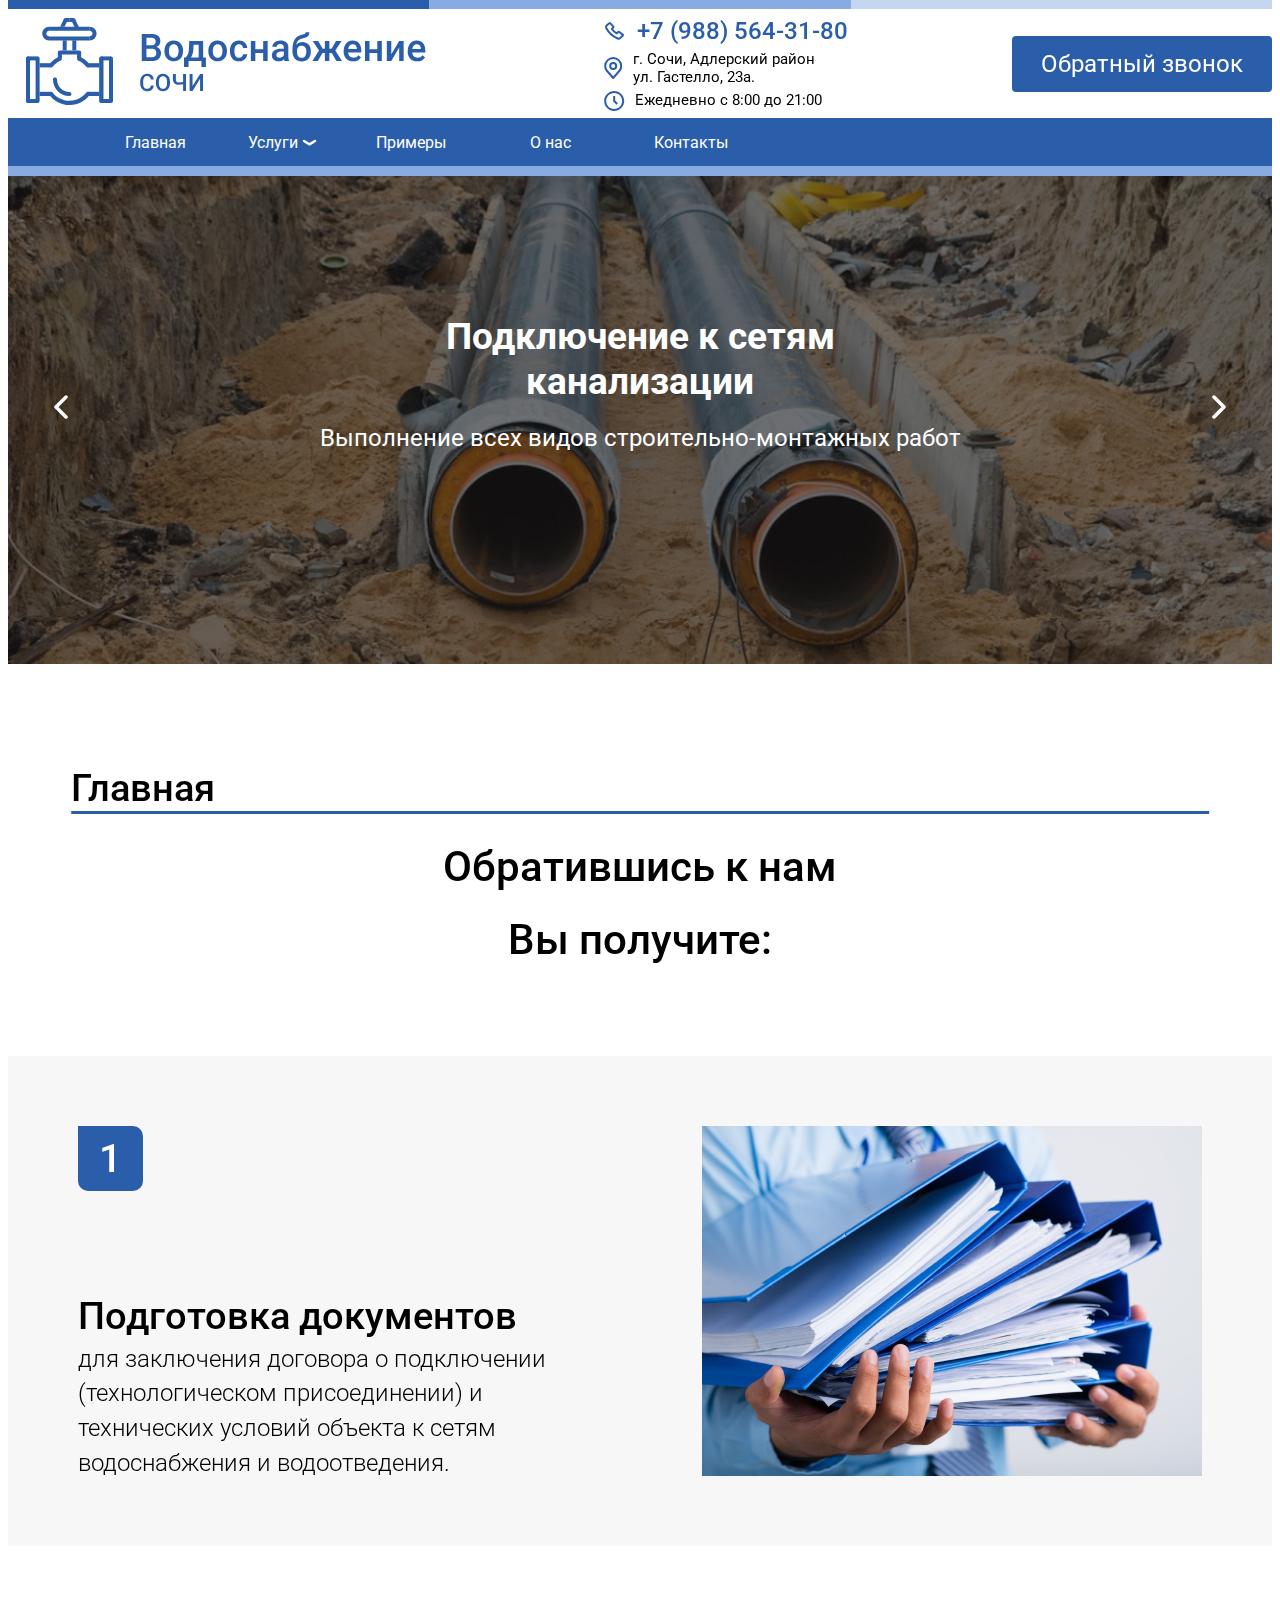
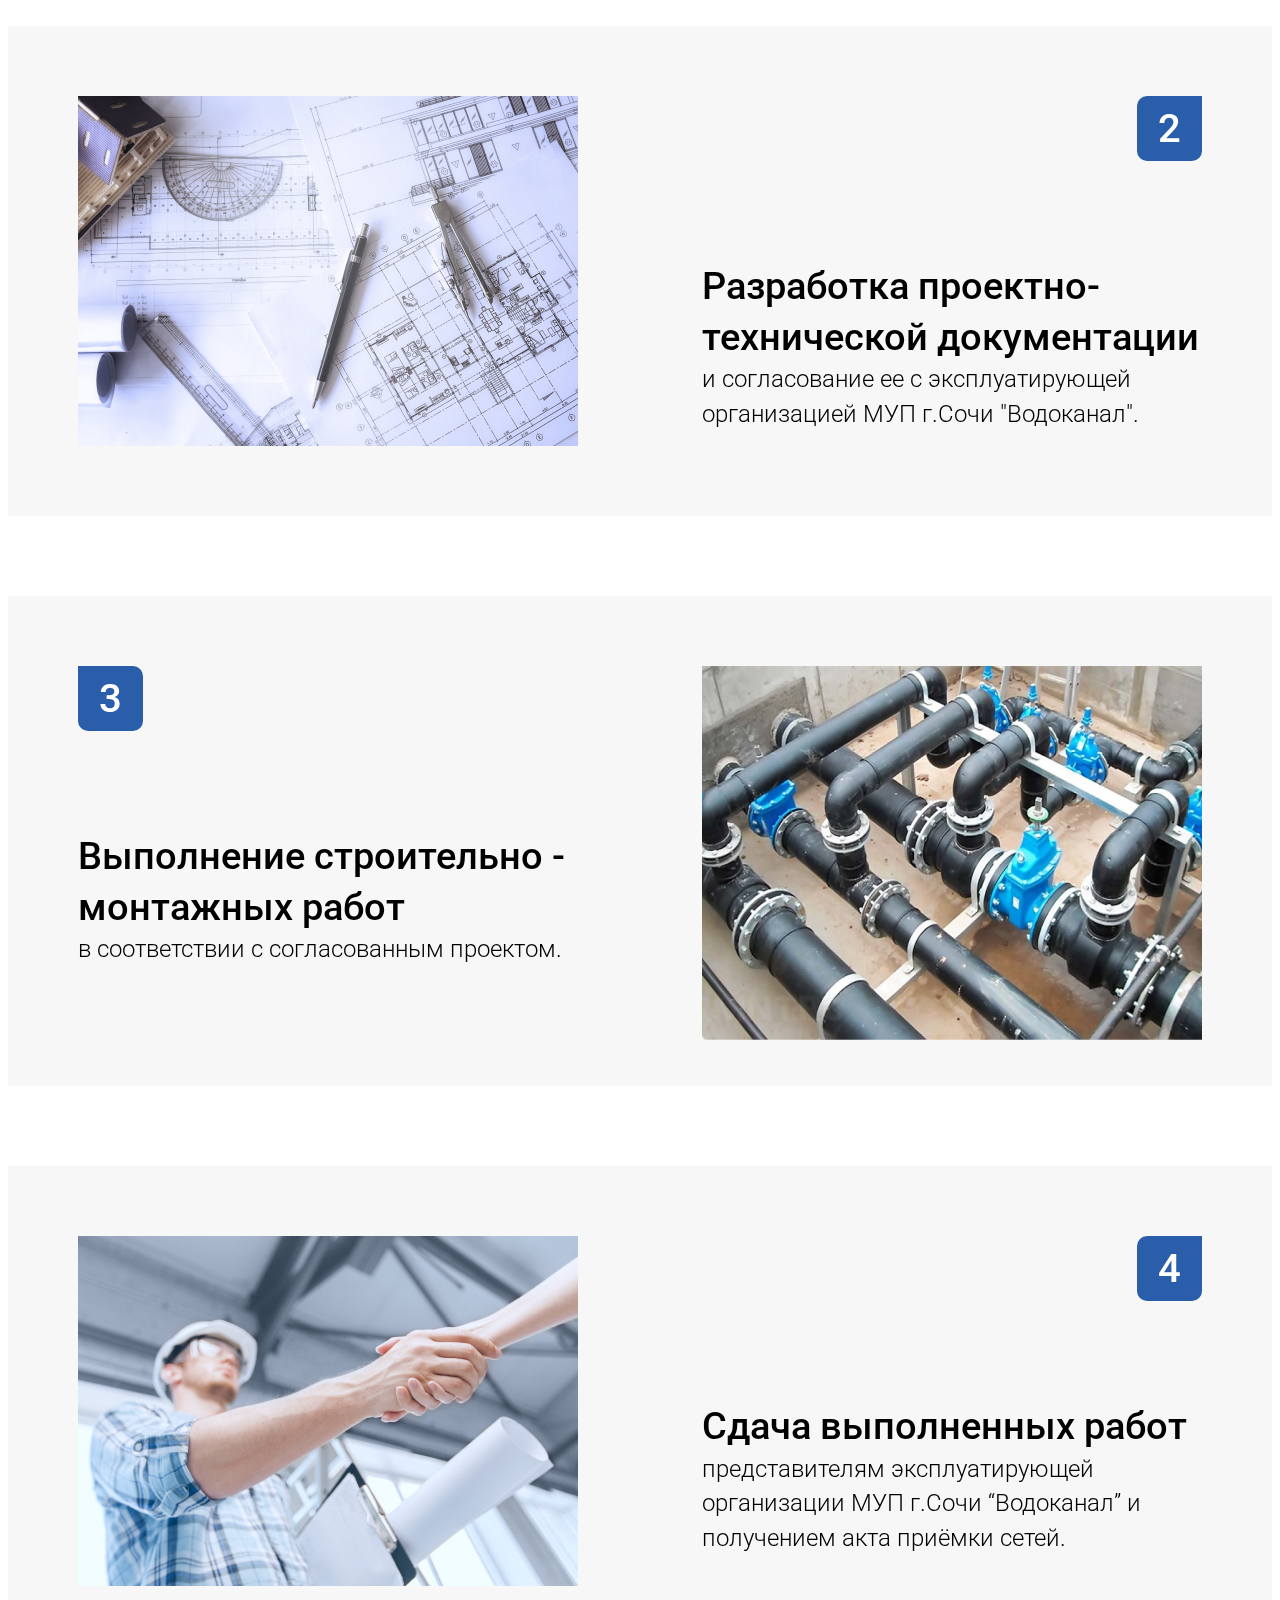
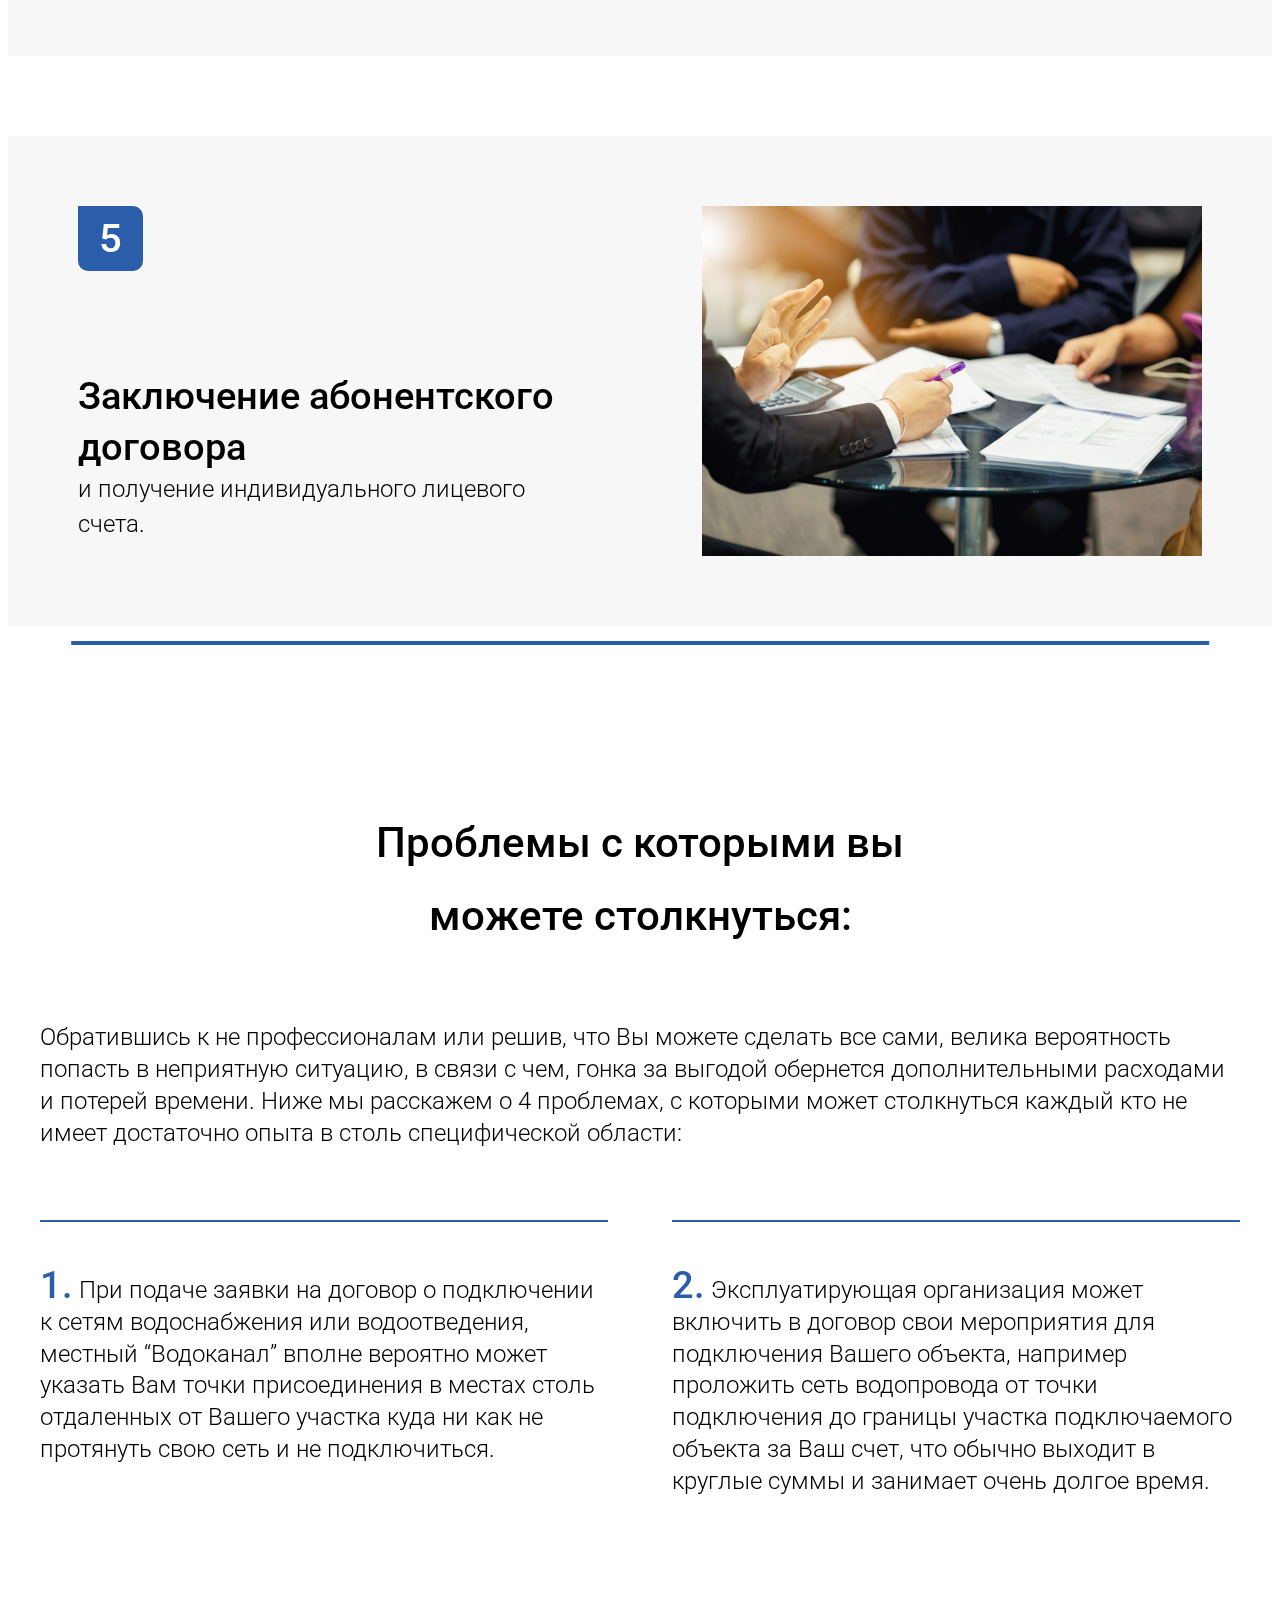
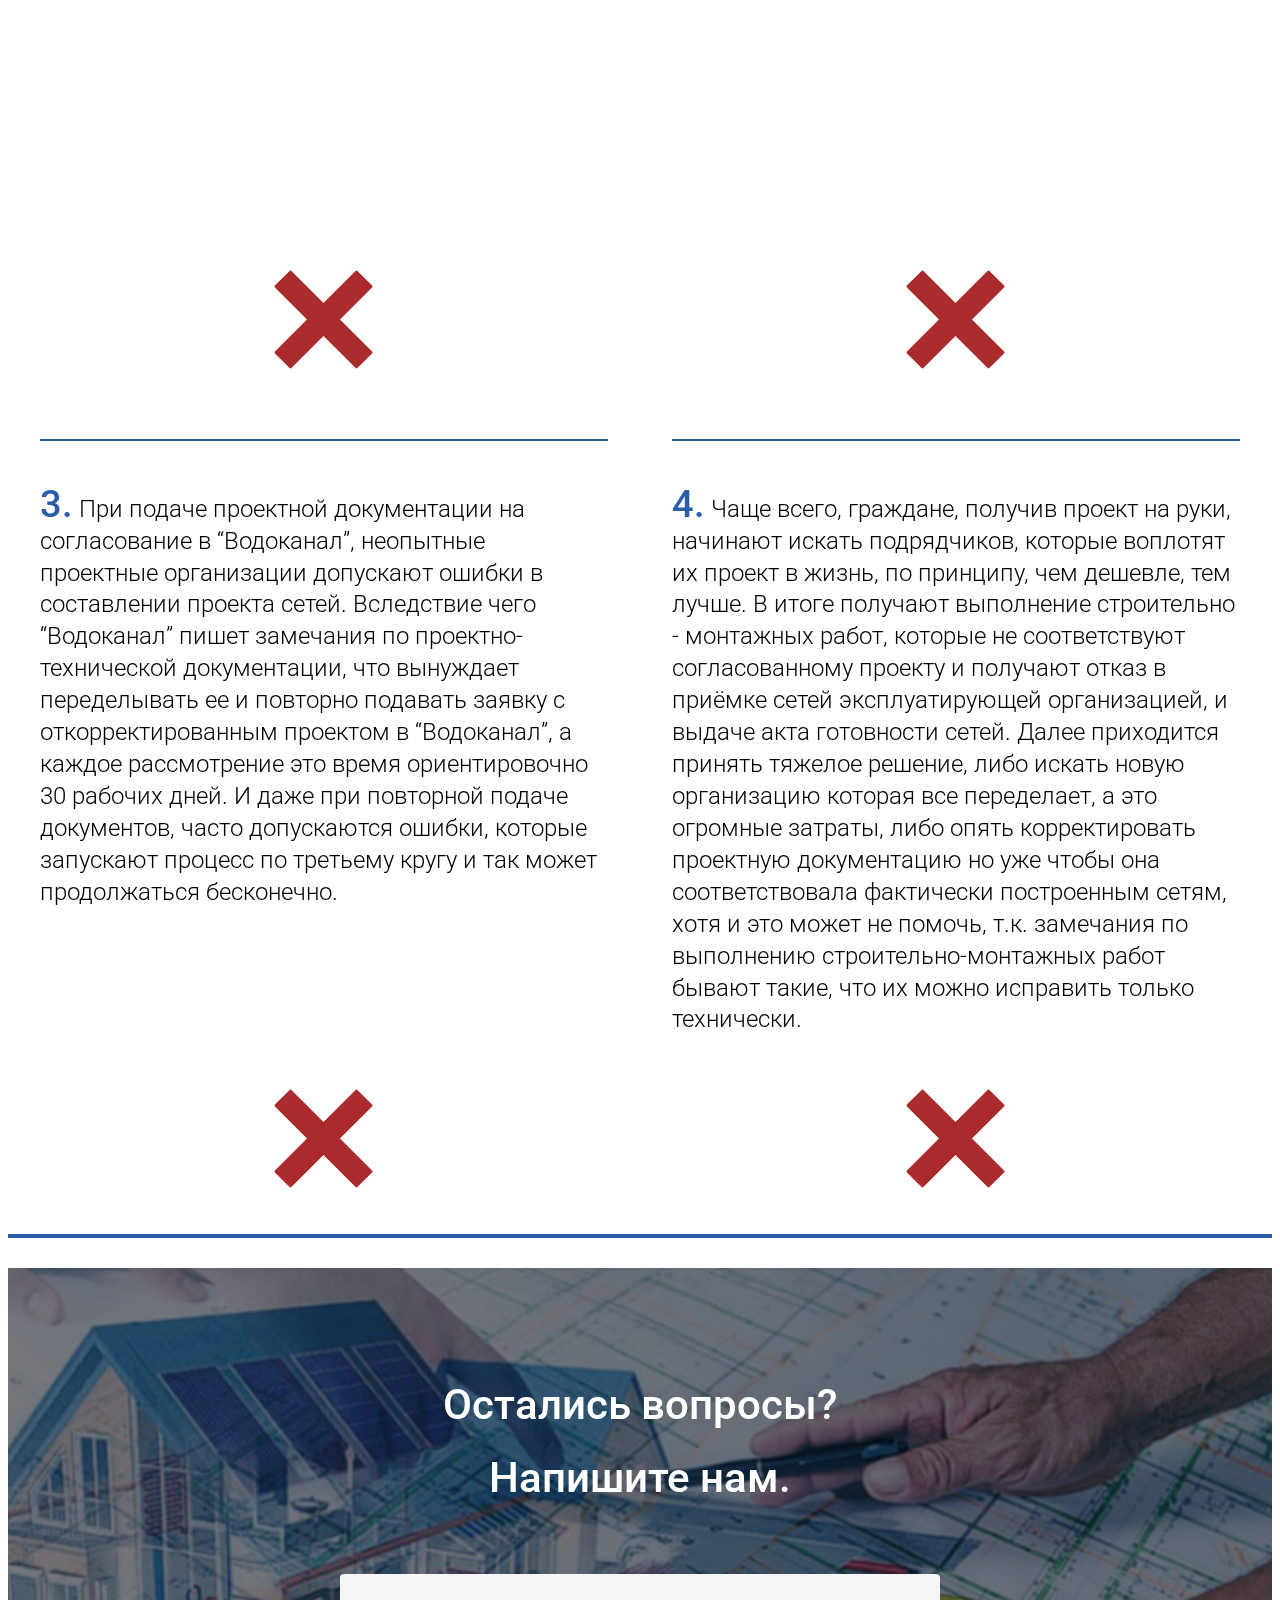
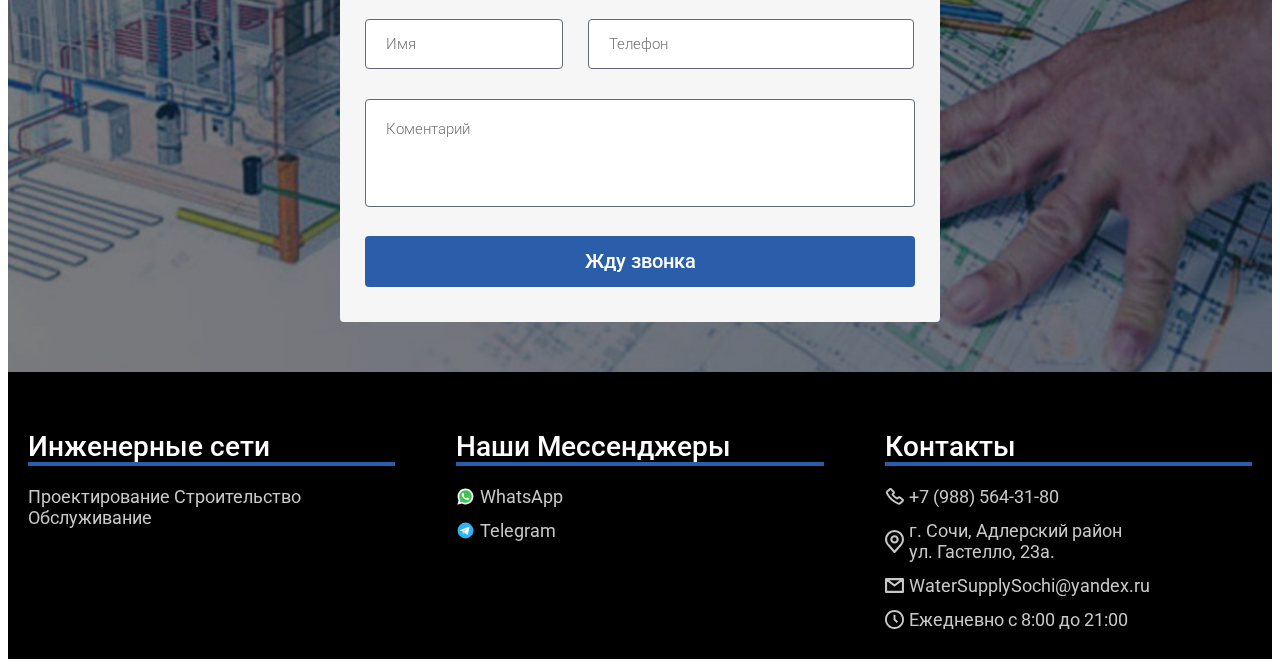
==== commit e753cbbc: "number" ====
--- a/index.html
+++ b/index.html
@@ -71,8 +71,8 @@
               <p class="wrapper__addressTime">Ежедневно с 8:00 до 21:00</p>
             </div>
           </div>
-          <div>
-            <button class="button buttonModalOpen">Обратный звонок</button>
+          <div class="buttonModalOpen">
+            <button class="button ">Обратный звонок</button>
           </div>
         </div>
         <nav class="nav">
@@ -278,9 +278,9 @@
               специфической области:
             </p>
           </div>
-          <div class="problemsYouMayFace__wrapperTop">
+          <div class="problemsYouMayFace__wrapperTop ">
             <div class="problemsYouMayFace__wrapper">
-              <p>
+              <p class="moreIndent">
                 1. При подаче заявки на договор о подключении к сетям
                 водоснабжения или водоотведения, местный “Водоканал” вполне
                 вероятно может указать Вам точки присоединения в местах столь
@@ -290,7 +290,7 @@
               <img src="/icon/plus.svg" alt="plus" />
             </div>
             <div class="problemsYouMayFace__wrapper">
-              <p>
+              <p class="moreIndent">
                 2. Эксплуатирующая организация может включить в договор свои
                 мероприятия для подключения Вашего объекта, например проложить
                 сеть водопровода от точки подключения до границы участка
@@ -392,20 +392,14 @@
             </div>
             <div class="footerFlex__wrapper">
               <h2>Наши Мессенджеры</h2>
-                <a
-                  href="whatsapp://send?text=Hello&phone=+79885643180&abid=+79885643180"
-                  class="footerFlex__flex"
-                >
-                  <img src="icon/WhatsApp.svg" alt="WhatsApp" />
-                  <p>WhatsApp</p>
-                </a>
-                <a
-                href="tg://resolve?domain=WaterSupplySochi"
-                  class="footerFlex__flex"
-                >
-                  <img src="icon/iconTelegram.svg" alt="Telegram" />
-                  <p>Telegram</p>
-                </a>
+              <a href="https://wa.me/79885643180" class="footerFlex__flex">
+                <img src="icon/WhatsApp.svg" alt="WhatsApp" />
+                <p>WhatsApp</p>
+              </a>
+              <a class="footerFlex__flex">
+                <img src="icon/iconTelegram.svg" alt="Telegram" />
+                <p>Telegram</p>
+              </a>
             </div>
             <div class="footerFlex__wrapper">
               <h2>Контакты</h2>
--- a/css/style.min.css
+++ b/css/style.min.css
@@ -1 +1 @@
-*{box-sizing:border-box}*{font-family:Roboto,sans-serif}:focus{outline:0}p{margin-top:0;margin-bottom:0}.container{max-width:1300px;margin:0 auto}.sliderMain{padding:0}.button{border:none;cursor:pointer;padding:14px 0;width:260px;background:#2b5eaa;border-radius:4px;font-size:24px;line-height:28px;color:#fff}.button_postRequest{width:100%;font-weight:500;font-size:20px;line-height:23px;margin-top:25px}.d-none{display:none!important}.bgColorNone{background:0 0!important}.white{color:#fff}section{padding:80px 0}.headerTop{max-width:450px;margin:0 auto;margin-top:20px;text-align:center;font-weight:500;font-size:42px;line-height:73px}.headerTop1{max-width:550px}li{list-style-type:none}a{z-index:5;color:#fff;text-decoration:none}ul{padding-left:0}input{height:50px}textarea{padding-top:20px}.general{padding-left:20px;background:#fff;border:1px solid #636972;box-sizing:border-box;border-radius:4px;font-weight:300;font-size:15px;line-height:18px;color:#636972;resize:none}.header{font-size:38px;font-weight:500;margin:0;margin-top:30px;position:relative;padding-left:5%}.header::before{content:"";position:absolute;width:100%;height:3px;background:#2b5eaa;top:45px;width:90%;left:50%;transform:translateX(-50%)}@media screen and (max-width:650px){.headerTop{font-size:35px;line-height:50px}.header{font-size:30px}}@media screen and (max-width:450px){.headerTop{font-size:30px;line-height:35px}.header{font-size:23px}}.headerBefore{margin-top:126px}.headerBefore::before{display:none}.notification{font-size:13px;margin:0 auto;text-align:center}header{padding:13px 0 16px 0;padding-bottom:10px!important}header .container{position:relative}header .container:after{position:absolute;content:'';width:100%;height:10px;background:#88ace1;right:50%;transform:translateX(50%)}header .line{position:absolute;top:-22px;left:50%;transform:translateX(-50%);width:100%;display:flex}header .line .blue{height:10px;width:33.3333%}header .line .blue1{background:#2b5eaa}header .line .blue2{background:#88ace1}header .line .blue3{background:#c4d6f0}header .wrapper{display:flex;justify-content:space-between;align-items:center;max-height:85px}header .wrapper__item{display:flex;margin-top:5px}header .wrapper__item img{margin-right:10px}header .wrapper__addressTime{font-size:15px;line-height:18px;font-weight:400}header .wrapper a{display:flex;text-decoration:none}header .wrapper a img{margin-right:13px}header .wrapper__phoneNumber{font-size:24px;line-height:28px;color:#2b5eaa;font-weight:500!important}header .ul{padding-left:80px;width:750px;display:flex;justify-content:space-between}header .ul__li{width:20%;text-align:center;cursor:pointer}header .ul__li a{padding:10px 0}header .ul__li_active{z-index:6;position:relative}header .ul__li_active:after{content:'';position:absolute;width:109px;height:45px;right:50%;top:-12px;border-radius:4px 4px 0 0;transform:translateX(50%);background:#88ace1;z-index:-1}header .dropdownUl{padding-left:0}header .dropdownUl__li{padding:20px 0}header nav{position:relative;width:100%;height:48px;margin-top:12px;display:flex;align-items:center;background:#2b5eaa}header .dropdownMenuRelative{position:relative;width:109px}header .dropdownMenuRelative__arrow{padding-bottom:2px}header .dropdownMenuRelative__arrow_active{transform:rotate(180deg);transition:.2s all}header .dropdownMenu{margin-top:10px;padding:0 12px;background-color:#2b5eaa;position:absolute;left:50%;transform:translateX(-50%);top:33px;z-index:1}header .hamburger{display:none}@media screen and (max-width:1000px){header .wrapper__phoneNumber{font-size:22px}header .wrapper .logo img{height:63px;width:280px}header .wrapper .button{padding:12px 0;width:210px;font-size:20px}header nav .ul{width:620px;padding-left:40px}header .dropdownMenuRelative__arrow{right:-20px!important}}@media screen and (max-width:800px){header .wrapper__phoneNumber{font-size:21px}header .wrapper .logo img{width:240px}header .wrapper__addressTime{font-size:14px}header .wrapper .button{padding:10px 0;width:180px;font-size:18px}}@media screen and (max-width:701px){header .wrapper{width:100%;display:flex;justify-content:center}header .wrapper .button{width:110px;height:28px;display:flex;align-items:center;justify-content:center;right:20px;top:88px;position:absolute;background:#fff;border-radius:1.00911px;color:#2b5eaa;font-size:12px;z-index:8}header .wrapper__itemNone{display:none}header .wrapper__itemPhone{z-index:8;position:absolute;width:28px;height:28px;background:#fff;border-radius:1.00911px;top:88px;right:140px}header .wrapper__itemPhone p{display:none}header .wrapper__itemPhone img{position:absolute;left:50%;top:50%;transform:translate(-50%,-50%)}header .wrapper .logoA{z-index:8}header .wrapper .logo{background-color:#fff;width:100%!important}header .wrapper .logo img{z-index:999;padding-top:2px;margin-right:0}header .wrapper .widthlogo{width:100%;display:flex;justify-content:center}header .wrapper .widthlogo a{width:100%;text-align:center}header .nav{padding:0 20px;display:flex;align-items:center}header .nav__active{position:fixed;background-color:#2b5eaa;width:100%;height:140vh;top:-285px;z-index:6}header .nav__active__ul{max-width:100%!important;padding-left:0!important;flex-direction:column;position:absolute;left:50%;transform:translateX(-50%);text-align:center}header .nav__active__ul .dropdownMenuRelative{position:absolute;left:51%;transform:translateX(-50%);top:100%}header .nav__active__ul .dropdownMenuRelative .dropdownUl__li{margin-top:0!important;padding:10px 0}header .nav__active__ul li{margin:0 auto;margin-top:20px;text-align:center}header .nav__active .ul__li_active:after{border-radius:0}header .hamburger{position:absolute;top:85px;left:20px;display:block;z-index:6;cursor:pointer;background-color:#88ace1;width:55px;height:37px;padding:6px 6px 0 6px}header .hamburger span{width:43px;height:4px;top:45px;border-radius:9px;display:block;background:#fff;margin-bottom:6px;transition:.5s all}header .hamburger .headerSpan{width:30px;margin:0 auto;margin-bottom:6px}header .hamburger_active span{margin-bottom:-3px}header .hamburger_active span:nth-child(1){transform:rotate(-45deg)}header .hamburger_active span:nth-child(2){display:none}header .hamburger_active span:nth-child(3){transform:rotate(45deg)}}.sliderMain{height:480px}.sliderMain .slider{width:100%;position:relative;margin:auto;height:300px}.sliderMain .slider__titleWrapper{position:absolute;top:46%;left:50%;transform:translateX(-50%);text-align:center;width:100%;color:#fff}.sliderMain .slider__header{width:500px;margin:0 auto;font-size:37px;line-height:45px}.sliderMain .slider__subheader{font-weight:400;font-size:24px;line-height:28px}.sliderMain .slider .item img{-o-object-fit:cover;object-fit:cover;width:100%;height:488px}.sliderMain .slider .next,.sliderMain .slider .previous{cursor:pointer;position:absolute;top:75%;width:auto;margin-top:-22px;padding:16px;color:#fff;font-weight:700;font-size:16px;transition:.6s ease;border-radius:0 3px 3px 0}.sliderMain .slider .previous{left:30px}.sliderMain .slider .next{right:30px;border-radius:3px 0 0 3px}.sliderMain .slider .next:hover,.sliderMain .slider .previous:hover{background:rgba(200,200,200,.9);border-radius:4px}.sliderMain .slider .item{-webkit-animation-name:fade;animation-name:fade;-webkit-animation-duration:1.5s;animation-duration:1.5s}@-webkit-keyframes fade{from{opacity:.4}to{opacity:1}}@keyframes fade{from{opacity:.4}to{opacity:1}}@media screen and (max-width:1050px){.sliderMain{height:400px}.sliderMain .slider{height:250px}.sliderMain .slider__titleWrapper{position:absolute;top:47%}.sliderMain .slider__header{width:450px;margin:0 auto;font-size:33px;line-height:45px}.sliderMain .slider__subheader{width:500px;margin:0 auto;margin-top:20px}.sliderMain .slider .sliderImg{height:400px!important}.sliderMain .slider .previous{left:0}.sliderMain .slider .next{right:0}}@media screen and (max-width:550px){.sliderMain .slider__header{width:380px;margin:0 auto;font-size:27px;line-height:45px}.sliderMain .slider__subheader{width:320px;margin:0 auto;margin-top:20px;font-size:18px}.sliderMain .slider .sliderImg{height:400px!important}}@media screen and (max-width:400px){.sliderMain{height:300px}.sliderMain .slider__titleWrapper{top:34%}.sliderMain .slider__header{width:300px;margin:0 auto;font-size:18px;line-height:20px}.sliderMain .slider__subheader{width:300px;margin:0 auto;margin-top:45px;font-size:16px;line-height:18px}.sliderMain .slider .sliderImg{height:400px!important}.sliderMain .slider .sliderImg{height:300px!important}.sliderMain .slider .next,.sliderMain .slider .previous{top:55%}}@media screen and (max-width:360px){.sliderMain .slider__header{width:250px}.sliderMain .slider__subheader{width:235px}.sliderMain .slider .next,.sliderMain .slider .previous{top:55%}}.youWillGet .wrapper{padding:70px;background:#f7f7f7;height:490px;display:flex;justify-content:space-between;margin-top:80px}.youWillGet .wrapper__mask2{border-radius:10px 0 10px 10px;height:65px;width:65px;background:#2b5eaa;display:flex;justify-content:center;align-items:center;margin-left:87%}.youWillGet .wrapper__mask2 p{font-size:40px;font-weight:500;color:#fff}.youWillGet .wrapper__mask{border-radius:0 10px 10px 10px;height:65px;width:65px;background:#2b5eaa;display:flex;justify-content:center;align-items:center}.youWillGet .wrapper__mask p{font-size:40px;font-weight:500;color:#fff}.youWillGet .wrapper__title{max-width:500px;margin-top:100px}.youWillGet .wrapper__header{font-weight:500;font-size:38px;line-height:133.49%;margin:0}.youWillGet .wrapper__subtitle{font-weight:300;font-size:24px;line-height:145.99%}@media screen and (max-width:1180px){.youWillGet .wrapper{padding:30px;height:820px;width:600px;margin:0 auto;flex-direction:column-reverse;margin-top:50px}.youWillGet .wrapper img{height:378px;width:100%}.youWillGet .wrapper__mask{margin-top:30px}.youWillGet .wrapper2{flex-direction:column}}@media screen and (max-width:650px){.youWillGet .wrapper{padding:25px;height:700px;width:400px;margin:0 auto;margin-top:50px}.youWillGet .wrapper img{height:280px;width:100%}.youWillGet .wrapper__mask{margin-top:30px}.youWillGet .wrapper__mask2{margin-left:81%}.youWillGet .wrapper__header{font-size:30px}.youWillGet .wrapper__subtitle{font-size:18px}.youWillGet .wrapper__title{margin-top:30px}}@media screen and (max-width:450px){.youWillGet .wrapper{padding:20px;height:530px;width:300px;margin:0 auto;margin-top:50px}.youWillGet .wrapper img{height:200px}.youWillGet .wrapper__mask{margin-top:30px;height:50px;width:50px}.youWillGet .wrapper__mask p{font-size:30px}.youWillGet .wrapper__mask2{margin-top:30px;margin-left:80%;height:50px;width:50px}.youWillGet .wrapper__mask2 p{font-size:30px}.youWillGet .wrapper__header{font-size:24px}.youWillGet .wrapper__subtitle{font-size:16px}.youWillGet .wrapper__title{margin-top:30px}.youWillGet .wrapper__flex{height:280px}}.problemsYouMayFace{position:relative}.problemsYouMayFace__titleTop{width:95%;margin:0 auto;font-weight:300;font-size:24px;line-height:133.49%;margin-top:70px}.problemsYouMayFace:before{content:'';position:absolute;width:90%;height:4px;background:#2b5eaa;margin:0 auto;left:50%;transform:translate(-50%);top:-65px}.problemsYouMayFace__wrapperTop{display:flex;justify-content:space-between;margin-top:70px}.problemsYouMayFace__wrapper{width:45%;margin:0 auto;position:relative}.problemsYouMayFace__wrapper:before{content:'';position:absolute;height:2px;background:#2b5eaa;width:100%}.problemsYouMayFace__wrapper p{height:350px;margin-top:50px;font-size:24px;line-height:133.49%;font-weight:300}.problemsYouMayFace__wrapper p:first-letter{color:#2b5eaa;font-weight:500;font-size:38px}.problemsYouMayFace__wrapper .moreIndent{height:600px}.problemsYouMayFace__wrapper img{display:flex;margin:0 auto}.problemsYouMayFace .botLine{position:relative}.problemsYouMayFace .botLine::after{content:'';position:absolute;height:4px;bottom:-50px;background:#2b5eaa;width:100%;margin:0 auto}@media screen and (max-width:1140px){.problemsYouMayFace .moreIndent{height:750px}}@media screen and (max-width:920px){.problemsYouMayFace .moreIndent{height:750px}.problemsYouMayFace p{font-size:19px}.problemsYouMayFace .moreIndent{height:600px}.problemsYouMayFace p:first-letter{font-size:30px}}@media screen and (max-width:770px){.problemsYouMayFace .moreIndent{height:400px}.problemsYouMayFace__wrapperTop{display:block}.problemsYouMayFace__titleTop{line-height:25px}.problemsYouMayFace__wrapper{width:95%}.problemsYouMayFace__wrapper p{height:200px}.problemsYouMayFace__wrapper:before{content:"";position:absolute;height:2px;background:#2b5eaa;width:100%;top:-20px}}@media screen and (max-width:508px){.problemsYouMayFace .moreIndent{height:530px}.problemsYouMayFace__wrapperTop{display:block}.problemsYouMayFace__titleTop{line-height:25px}.problemsYouMayFace__titleTop p{font-size:16px}.problemsYouMayFace__wrapper p{height:200px;font-size:16px}.problemsYouMayFace__wrapper:before{content:"";position:absolute;height:2px;background:#2b5eaa;width:100%;top:-20px}}.requestSection{padding:0}.requestSection .request{padding:80px 0 50px 0;background:url(/img/bgTwo.jpg) center center/cover no-repeat}.requestSection .request .postRequest{padding:45px 25px 25px 25px;margin:0 auto;width:600px;height:348px;background:#f6f6f6;border-radius:4px;margin-top:60px;position:relative}.requestSection .request .postRequest label{width:100%}.requestSection .request .postRequest__name{width:198px}.requestSection .request .postRequest__tel{margin-left:21px;width:326px}.requestSection .request .postRequest textarea{margin-top:30px;width:100%;height:108px}@media screen and (max-width:650px){.requestSection .request .postRequest{background-color:#bb3232;padding:25px;margin:0 auto;width:308px;min-height:425px;background:#f6f6f6;border-radius:4px;margin-top:60px}.requestSection .request .postRequest label{width:100%}.requestSection .request .postRequest input{width:100%;margin-left:0;margin-top:25px}.requestSection .request .postRequest textarea{margin-top:25px;width:100%;height:108px}}footer .footer{padding:35px 20px 29px 20px;background:#000}footer .footer .footerFlex{display:flex;justify-content:space-between}footer .footer .footerFlex__wrapper{width:30%;position:relative}footer .footer .footerFlex__wrapper:after{content:'';height:4px;width:100%;background:#2b5eaa;position:absolute;top:55px}footer .footer .footerFlex__wrapper h2{font-weight:500;font-size:28px;line-height:33px;color:#fff}footer .footer .footerFlex__wrapper p{font-size:18px;line-height:21px;color:#c8c8c8}footer .footer .footerFlex__flex{margin-top:13px;display:flex;align-items:center}footer .footer .footerFlex__flex img{width:19px;border-color:#fff;margin-right:5px}footer .footer .footerFlex__flex p{font-size:18px;line-height:21px;color:#c8c8c8}@media screen and (max-width:1140px){footer .footer .footerFlex{flex-direction:column}footer .footer .footerFlex__wrapper{margin:0 auto;width:50%}footer .footer .footerFlex__wrapper h2{font-size:25px;line-height:25px}footer .footer .footerFlex__wrapper p{font-size:16px}}@media screen and (max-width:780px){footer .footer .footerFlex__wrapper{width:100%}footer .footer .footerFlex__wrapper:after{top:48px}footer .footer .footerFlex__wrapper h2{font-weight:500;font-size:22px}footer .footer .footerFlex__wrapper p{font-size:15px}}.documentationServices .dropdownWrapper{position:relative;width:90%;margin:0 auto;margin-top:100px;display:flex;align-items:center;cursor:pointer}.documentationServices .dropdownWrapper__titleWra{margin-right:20px;border-color:#dc143c}.documentationServices .dropdownWrapper__title{width:100%;position:relative}.documentationServices .dropdownWrapper__title p{font-weight:500;font-size:38px;line-height:133.49%;color:#000;width:95%}.documentationServices .dropdownWrapper__plus{cursor:pointer;position:absolute;right:20px;top:32px}.documentationServices .dropdownWrapper__plus .horizontallyVertically{position:absolute;background:#2b5eaa}.documentationServices .dropdownWrapper__plus .horizontally{bottom:50%;left:50%;transform:translate(-50%,50%);width:20px;height:4px}.documentationServices .dropdownWrapper__plus .vertically{top:50%;left:50%;transform:translate(-50%,-50%);width:4px;height:20px}.documentationServices .ulDow{width:89%;margin:0 auto}.documentationServices .ulDow li{list-style-type:circle;margin-top:60px;font-weight:300;font-size:24px;line-height:133.49%;color:#000}.documentationServices .lineAfter{width:90%;margin:0 auto;position:relative}.documentationServices .lineAfter:after{content:'';position:absolute;width:100%;background:#2b5eaa;height:2px;top:50px}.documentationServices__flexWrap{display:flex;justify-content:space-between;width:90%;margin:50px auto}.documentationServices__downloadWrap{padding:35px;display:flex;align-items:center;margin-top:2%;height:156px;width:48%;border:2px solid #2b5eaa;box-sizing:border-box;border-radius:4px}.documentationServices__titleWrap{margin-left:10px;flex-direction:column!important}.documentationServices__titleWrap p{margin-left:10px;font-size:24px}.documentationServices__a{color:#000}.documentationServices__download{margin-top:20px}.documentationServices__download a{border-bottom:1.5px solid #2b5eaa;margin-left:10px;font-weight:300}@media screen and (max-width:1140px){.documentationServices .dropdownWrapper__title p{font-size:25px}.documentationServices .dropdownWrapper__plus{top:18px}.documentationServices .ulDow li{font-size:20px;margin-top:45px}.documentationServices__downloadWrap{padding:30px}.documentationServices__titleWrap p{font-size:22px}}@media screen and (max-width:780px){.documentationServices .dropdownWrapper__title{width:90%}.documentationServices .dropdownWrapper__title p{font-size:23px}.documentationServices .dropdownWrapper__plus{top:18px}.documentationServices .ulDow li{font-size:18px;margin-top:35px}.documentationServices__downloadWrap{padding:14px}.documentationServices__downloadWrap img{width:40px}.documentationServices__titleWrap p{font-size:18px}.documentationServices__a{font-size:14px}}@media screen and (max-width:610px){.documentationServices .dropdownWrapper__title{width:88%}.documentationServices .dropdownWrapper__title p{font-size:20px}.documentationServices .dropdownWrapper__plus{top:14px}.documentationServices .ulDow li{font-size:16px;margin-top:30px}.documentationServices__downloadWrap{width:90%}.documentationServices__downloadWrap{margin:0 auto}.documentationServices__flexWrap{flex-direction:column;margin:0 auto}.documentationServices__downloadWrap{margin-top:30px}}@media screen and (max-width:450px){.documentationServices .dropdownWrapper__title{width:88%}.documentationServices .dropdownWrapper__title p{font-size:20px}.documentationServices .dropdownWrapper__plus{top:14px}.documentationServices .ulDow li{font-size:16px;margin-top:30px}.documentationServices__flexWrap{flex-direction:column!important}}@media screen and (max-width:357px){.documentationServices .dropdownWrapper__title{width:89%}.documentationServices .dropdownWrapper__title p{font-size:17px}.documentationServices .dropdownWrapper__plus{top:12.5px}.documentationServices .ulDow li{font-size:16px;margin-top:30px}.documentationServices__downloadWrap{width:100%}}.workExamples .globalWrapper{margin-top:60px}.workExamples .globalWrapper__wrapper{width:90%;margin:0 auto;display:flex;justify-content:space-between}.workExamples .globalWrapper__item1{width:39%}.workExamples .globalWrapper__item1 img{height:100%;width:100%}.workExamples .globalWrapper__item2{display:flex;justify-content:flex-end;width:59%}.workExamples .globalWrapper__item2 img{height:100%;width:100%}.workExamples .globalWrapper__wrapper2{width:90%;height:100%;margin:0 auto;margin-top:2%;display:flex;justify-content:space-between}.workExamples .globalWrapper__itemOne{flex-direction:column;width:59%;height:100%}.workExamples .globalWrapper__itemOne img{width:100%}.workExamples .globalWrapper__itemTwo{flex-direction:column;width:39%;height:50%!important}.workExamples .globalWrapper__itemTwo img{width:100%}.workExamples .globalWrapper__item4{margin-top:11.5%}.workExamples .globalWrapper__item4 img{height:100%}.workExamples .globalWrapper__item3{height:100%}.workExamples .globalWrapper__item3 img{height:100%}.workExamples .globalWrapper__item6{margin-top:3%}@media screen and (max-width:700px){.workExamples .globalWrapper__itemOne{width:100%}.workExamples .globalWrapper__wrapper{flex-direction:column}.workExamples .globalWrapper__wrapper2{flex-direction:column;align-items:center}.workExamples .globalWrapper__item1{width:100%;margin:0 auto}.workExamples .globalWrapper__item2{width:100%;margin:0 auto}.workExamples .globalWrapper__item3{width:100%;margin:0 auto}.workExamples .globalWrapper__wrapper2{margin-top:1%}.workExamples .globalWrapper__item4{width:100%;margin-top:0}.workExamples .globalWrapper__item6{width:100%;margin-top:1%;margin:0 auto}.workExamples .globalWrapper__itemTwo{width:100%}}.aboutUs__wrapperGlobal{display:flex;justify-content:space-between;margin:50px auto;width:90%}.aboutUs__item{width:47%}.aboutUs__item img{width:100%;margin-top:30px}.aboutUs__item .line{width:100%;height:4px;background:#2b5eaa;margin:50px 0 30px 0}.aboutUs__titleWrapper{width:89%}.aboutUs__titleWrapper h2{font-size:38px;line-height:115.69%;color:#000;font-weight:500}.aboutUs__titleWrapper p{font-weight:300;font-size:24px;line-height:145.69%;color:#3f3f3f}@media screen and (max-width:1030px){.aboutUs__titleWrapper h2{font-size:30px}.aboutUs__titleWrapper p{font-size:20px}}@media screen and (max-width:800px){.aboutUs__titleWrapper{width:100%}.aboutUs__titleWrapper h2{font-size:25px}.aboutUs__titleWrapper p{font-size:18px}.aboutUs__wrapperGlobal{flex-direction:column;width:100%}.aboutUs__item{margin:0 auto;width:90%}}.contacts__wrapper{width:90%;margin:0 auto}.contacts__wrapper h3{font-weight:500;font-size:24px;line-height:34px}.contacts__wrapper p{font-weight:300;font-size:24px;line-height:34px}.ulDow{display:none}.d-block{display:block}.errorPush{position:absolute;color:red;font-size:14px}.errorPush1{top:25px;left:25px}.errorPush2{top:25px;left:249px}.errorPush3{top:105px;left:25px}@media screen and (max-width:651px){.errorPush{color:red;font-size:13px}.errorPush1{top:31px;left:25px}.errorPush2{top:105px;left:25px}.errorPush3{top:180px;left:25px}}.shadow.open{opacity:1;z-index:999!important}.shadow{opacity:0;z-index:-999}.shadow{top:50%;left:50%;transform:translate(-50%,-50%);position:fixed;background-color:#2b5eaa;width:100%;height:100%;z-index:-999}.shadow .close{color:#2b5eaa;font-size:36px;position:absolute;right:10px;top:137px;z-index:999;cursor:pointer}.shadow .requestSection1{position:absolute;top:5%;left:50%;transform:translateX(-50%)}.shadow .requestSection1 .request{background-image:none;padding:80px 0 50px 0}+*{box-sizing:border-box}*{font-family:Roboto,sans-serif}:focus{outline:0}p{margin-top:0;margin-bottom:0}.container{max-width:1300px;margin:0 auto}.sliderMain{padding:0}.button{display:flex;align-items:center;justify-content:center;border:none;cursor:pointer;padding:14px 0;width:260px;background:#2b5eaa;border-radius:4px;font-size:24px;line-height:28px;color:#fff}.button_postRequest{width:100%;font-weight:500;font-size:20px;line-height:23px;margin-top:25px}.d-none{display:none!important}.bgColorNone{background:0 0!important}.white{color:#fff}section{padding:80px 0}.headerTop{max-width:450px;margin:0 auto;margin-top:20px;text-align:center;font-weight:500;font-size:42px;line-height:73px}.headerTop1{max-width:550px}li{list-style-type:none}a{z-index:5;color:#fff;text-decoration:none}ul{padding-left:0}input{height:50px}textarea{padding-top:20px}.general{padding-left:20px;background:#fff;border:1px solid #636972;box-sizing:border-box;border-radius:4px;font-weight:300;font-size:15px;line-height:18px;color:#636972;resize:none}.header{font-size:38px;font-weight:500;margin:0;margin-top:30px;position:relative;padding-left:5%}.header::before{content:"";position:absolute;width:100%;height:3px;background:#2b5eaa;top:45px;width:90%;left:50%;transform:translateX(-50%)}@media screen and (max-width:650px){.headerTop{font-size:35px;line-height:50px}.header{font-size:30px}}@media screen and (max-width:450px){.headerTop{font-size:30px;line-height:35px}.header{font-size:23px}}.headerBefore{margin-top:126px}.headerBefore::before{display:none}.notification{font-size:13px;margin:0 auto;text-align:center}header{padding:13px 0 16px 0;padding-bottom:10px!important}header .container{position:relative}header .container:after{position:absolute;content:'';width:100%;height:10px;background:#88ace1;right:50%;transform:translateX(50%)}header .line{position:absolute;top:-22px;left:50%;transform:translateX(-50%);width:100%;display:flex}header .line .blue{height:10px;width:33.3333%}header .line .blue1{background:#2b5eaa}header .line .blue2{background:#88ace1}header .line .blue3{background:#c4d6f0}header .wrapper{display:flex;justify-content:space-between;align-items:center;max-height:85px}header .wrapper__item{display:flex;margin-top:5px}header .wrapper__item img{margin-right:10px}header .wrapper__addressTime{font-size:15px;line-height:18px;font-weight:400}header .wrapper a{display:flex;text-decoration:none}header .wrapper a img{margin-right:13px}header .wrapper__phoneNumber{font-size:24px;line-height:28px;color:#2b5eaa;font-weight:500!important}header .ul{padding-left:80px;width:750px;display:flex;justify-content:space-between}header .ul__li{width:20%;text-align:center;cursor:pointer}header .ul__li a{padding:10px 0}header .ul__li_active{z-index:6;position:relative}header .ul__li_active:after{content:'';position:absolute;width:109px;height:45px;right:50%;top:-12px;border-radius:4px 4px 0 0;transform:translateX(50%);background:#88ace1;z-index:-1}header .dropdownUl{padding-left:0}header .dropdownUl__li{padding:20px 0}header nav{position:relative;width:100%;height:48px;margin-top:12px;display:flex;align-items:center;background:#2b5eaa}header .dropdownMenuRelative{position:relative;width:109px}header .dropdownMenuRelative__arrow{padding-bottom:2px}header .dropdownMenuRelative__arrow_active{transform:rotate(180deg);transition:.2s all}header .dropdownMenu{margin-top:10px;padding:0 12px;background-color:#2b5eaa;position:absolute;left:50%;transform:translateX(-50%);top:33px;z-index:1}header .hamburger{display:none}@media screen and (max-width:1000px){header .wrapper__phoneNumber{font-size:22px}header .wrapper .logo img{height:63px;width:280px}header nav .ul{width:620px;padding-left:40px}header .dropdownMenuRelative__arrow{right:-20px!important}}@media screen and (max-width:800px){header .wrapper__phoneNumber{font-size:21px}header .wrapper .logo img{width:240px}header .wrapper__addressTime{font-size:14px}header .wrapper .button{padding:10px 0;width:180px;font-size:18px}}@media screen and (max-width:701px){header .wrapper{width:100%;display:flex;justify-content:center}header .wrapper .buttonModalOpen{position:absolute;right:20px;top:88px;z-index:8}header .wrapper .button{width:110px;height:28px;background:#fff;border-radius:1.00911px;color:#2b5eaa;font-size:12px}header .wrapper__itemNone{display:none}header .wrapper__itemPhone{z-index:8;position:absolute;width:28px;height:28px;background:#fff;border-radius:1.00911px;top:88px;right:140px}header .wrapper__itemPhone p{display:none}header .wrapper__itemPhone img{position:absolute;left:50%;top:50%;transform:translate(-50%,-50%)}header .wrapper .logoA{z-index:8}header .wrapper .logo{background-color:#fff;width:100%!important}header .wrapper .logo img{z-index:999;padding-top:2px;margin-right:0}header .wrapper .widthlogo{width:100%;display:flex;justify-content:center}header .wrapper .widthlogo a{width:100%;text-align:center}header .nav{padding:0 20px;display:flex;align-items:center}header .nav__active{position:fixed;background-color:#2b5eaa;width:100%;height:140vh;top:-285px;z-index:6}header .nav__active__ul{max-width:100%!important;padding-left:0!important;flex-direction:column;position:absolute;left:50%;transform:translateX(-50%);text-align:center}header .nav__active__ul .dropdownMenuRelative{position:absolute;left:51%;transform:translateX(-50%);top:100%}header .nav__active__ul .dropdownMenuRelative .dropdownUl__li{margin-top:0!important;padding:10px 0}header .nav__active__ul li{margin:0 auto;margin-top:20px;text-align:center}header .nav__active .ul__li_active:after{border-radius:0}header .hamburger{position:absolute;top:85px;left:20px;display:block;z-index:6;cursor:pointer;background-color:#88ace1;width:55px;height:37px;padding:6px 6px 0 6px}header .hamburger span{width:43px;height:4px;top:45px;border-radius:9px;display:block;background:#fff;margin-bottom:6px;transition:.5s all}header .hamburger .headerSpan{width:30px;margin:0 auto;margin-bottom:6px}header .hamburger_active span{margin-bottom:-3px}header .hamburger_active span:nth-child(1){transform:rotate(-45deg)}header .hamburger_active span:nth-child(2){display:none}header .hamburger_active span:nth-child(3){transform:rotate(45deg)}}.sliderMain{height:480px}.sliderMain .slider{width:100%;position:relative;margin:auto;height:300px}.sliderMain .slider__titleWrapper{position:absolute;top:46%;left:50%;transform:translateX(-50%);text-align:center;width:100%;color:#fff}.sliderMain .slider__header{width:500px;margin:0 auto;font-size:37px;line-height:45px}.sliderMain .slider__subheader{font-weight:400;font-size:24px;line-height:28px}.sliderMain .slider .item img{-o-object-fit:cover;object-fit:cover;width:100%;height:488px}.sliderMain .slider .next,.sliderMain .slider .previous{cursor:pointer;position:absolute;top:75%;width:auto;margin-top:-22px;padding:16px;color:#fff;font-weight:700;font-size:16px;transition:.6s ease;border-radius:0 3px 3px 0}.sliderMain .slider .previous{left:30px}.sliderMain .slider .next{right:30px;border-radius:3px 0 0 3px}.sliderMain .slider .next:hover,.sliderMain .slider .previous:hover{background:rgba(200,200,200,.9);border-radius:4px}.sliderMain .slider .item{-webkit-animation-name:fade;animation-name:fade;-webkit-animation-duration:1.5s;animation-duration:1.5s}@-webkit-keyframes fade{from{opacity:.4}to{opacity:1}}@keyframes fade{from{opacity:.4}to{opacity:1}}@media screen and (max-width:1050px){.sliderMain{height:400px}.sliderMain .slider{height:250px}.sliderMain .slider__titleWrapper{position:absolute;top:47%}.sliderMain .slider__header{width:450px;margin:0 auto;font-size:33px;line-height:45px}.sliderMain .slider__subheader{width:500px;margin:0 auto;margin-top:20px}.sliderMain .slider .sliderImg{height:400px!important}.sliderMain .slider .previous{left:0}.sliderMain .slider .next{right:0}}@media screen and (max-width:550px){.sliderMain .slider__header{width:380px;margin:0 auto;font-size:27px;line-height:45px}.sliderMain .slider__subheader{width:320px;margin:0 auto;margin-top:20px;font-size:18px}.sliderMain .slider .sliderImg{height:400px!important}}@media screen and (max-width:400px){.sliderMain{height:300px}.sliderMain .slider__titleWrapper{top:34%}.sliderMain .slider__header{width:300px;margin:0 auto;font-size:18px;line-height:20px}.sliderMain .slider__subheader{width:300px;margin:0 auto;margin-top:45px;font-size:16px;line-height:18px}.sliderMain .slider .sliderImg{height:400px!important}.sliderMain .slider .sliderImg{height:300px!important}.sliderMain .slider .next,.sliderMain .slider .previous{top:55%}}@media screen and (max-width:360px){.sliderMain .slider__header{width:250px}.sliderMain .slider__subheader{width:235px}.sliderMain .slider .next,.sliderMain .slider .previous{top:55%}}.youWillGet .wrapper{padding:70px;background:#f7f7f7;height:490px;display:flex;justify-content:space-between;margin-top:80px}.youWillGet .wrapper__mask2{border-radius:10px 0 10px 10px;height:65px;width:65px;background:#2b5eaa;display:flex;justify-content:center;align-items:center;margin-left:87%}.youWillGet .wrapper__mask2 p{font-size:40px;font-weight:500;color:#fff}.youWillGet .wrapper__mask{border-radius:0 10px 10px 10px;height:65px;width:65px;background:#2b5eaa;display:flex;justify-content:center;align-items:center}.youWillGet .wrapper__mask p{font-size:40px;font-weight:500;color:#fff}.youWillGet .wrapper__title{max-width:500px;margin-top:100px}.youWillGet .wrapper__header{font-weight:500;font-size:38px;line-height:133.49%;margin:0}.youWillGet .wrapper__subtitle{font-weight:300;font-size:24px;line-height:145.99%}@media screen and (max-width:1180px){.youWillGet .wrapper{padding:30px;height:820px;width:600px;margin:0 auto;flex-direction:column-reverse;margin-top:50px}.youWillGet .wrapper img{height:378px;width:100%}.youWillGet .wrapper__mask{margin-top:30px}.youWillGet .wrapper2{flex-direction:column}}@media screen and (max-width:650px){.youWillGet .wrapper{padding:25px;height:700px;width:400px;margin:0 auto;margin-top:50px}.youWillGet .wrapper img{height:280px;width:100%}.youWillGet .wrapper__mask{margin-top:30px}.youWillGet .wrapper__mask2{margin-left:81%}.youWillGet .wrapper__header{font-size:30px}.youWillGet .wrapper__subtitle{font-size:18px}.youWillGet .wrapper__title{margin-top:30px}}@media screen and (max-width:450px){.youWillGet .wrapper{padding:20px;height:530px;width:300px;margin:0 auto;margin-top:50px}.youWillGet .wrapper img{height:200px}.youWillGet .wrapper__mask{margin-top:30px;height:50px;width:50px}.youWillGet .wrapper__mask p{font-size:30px}.youWillGet .wrapper__mask2{margin-top:30px;margin-left:80%;height:50px;width:50px}.youWillGet .wrapper__mask2 p{font-size:30px}.youWillGet .wrapper__header{font-size:24px}.youWillGet .wrapper__subtitle{font-size:16px}.youWillGet .wrapper__title{margin-top:30px}.youWillGet .wrapper__flex{height:280px}}.problemsYouMayFace{position:relative}.problemsYouMayFace__titleTop{width:95%;margin:0 auto;font-weight:300;font-size:24px;line-height:133.49%;margin-top:70px}.problemsYouMayFace:before{content:'';position:absolute;width:90%;height:4px;background:#2b5eaa;margin:0 auto;left:50%;transform:translate(-50%);top:-65px}.problemsYouMayFace__wrapperTop{display:flex;justify-content:space-between;margin-top:70px}.problemsYouMayFace__wrapper{width:45%;margin:0 auto;position:relative}.problemsYouMayFace__wrapper:before{content:'';position:absolute;height:2px;background:#2b5eaa;width:100%}.problemsYouMayFace__wrapper p{height:350px;margin-top:50px;font-size:24px;line-height:133.49%;font-weight:300}.problemsYouMayFace__wrapper p:first-letter{color:#2b5eaa;font-weight:500;font-size:38px}.problemsYouMayFace__wrapper .moreIndent{height:600px}.problemsYouMayFace__wrapper img{display:flex;margin:0 auto}.problemsYouMayFace .botLine{position:relative}.problemsYouMayFace .botLine::after{content:'';position:absolute;height:4px;bottom:-50px;background:#2b5eaa;width:100%;margin:0 auto}@media screen and (max-width:1140px){.problemsYouMayFace .moreIndent{height:750px}}@media screen and (max-width:920px){.problemsYouMayFace .moreIndent{height:750px}.problemsYouMayFace p{font-size:19px}.problemsYouMayFace .moreIndent{height:600px}.problemsYouMayFace p:first-letter{font-size:30px}}@media screen and (max-width:770px){.problemsYouMayFace .moreIndent{height:400px}.problemsYouMayFace__wrapperTop{display:block}.problemsYouMayFace__titleTop{line-height:25px}.problemsYouMayFace__wrapper{width:95%}.problemsYouMayFace__wrapper p{height:200px}.problemsYouMayFace__wrapper:before{content:"";position:absolute;height:2px;background:#2b5eaa;width:100%;top:-20px}}@media screen and (max-width:508px){.problemsYouMayFace .moreIndent{height:530px}.problemsYouMayFace__wrapperTop{display:block}.problemsYouMayFace__titleTop{line-height:25px}.problemsYouMayFace__titleTop p{font-size:16px}.problemsYouMayFace__wrapper p{height:200px;font-size:16px}.problemsYouMayFace__wrapper:before{content:"";position:absolute;height:2px;background:#2b5eaa;width:100%;top:-20px}}.requestSection{padding:0}.requestSection .request{padding:80px 0 50px 0;background:url(/img/bgTwo.jpg) center center/cover no-repeat}.requestSection .request .postRequest{padding:45px 25px 25px 25px;margin:0 auto;width:600px;height:348px;background:#f6f6f6;border-radius:4px;margin-top:60px;position:relative}.requestSection .request .postRequest label{width:100%}.requestSection .request .postRequest__name{width:198px}.requestSection .request .postRequest__tel{margin-left:21px;width:326px}.requestSection .request .postRequest textarea{margin-top:30px;width:100%;height:108px}@media screen and (max-width:650px){.requestSection .request .postRequest{background-color:#bb3232;padding:25px;margin:0 auto;width:308px;min-height:425px;background:#f6f6f6;border-radius:4px;margin-top:60px}.requestSection .request .postRequest label{width:100%}.requestSection .request .postRequest input{width:100%;margin-left:0;margin-top:25px}.requestSection .request .postRequest textarea{margin-top:25px;width:100%;height:108px}}footer .footer{padding:35px 20px 29px 20px;background:#000}footer .footer .footerFlex{display:flex;justify-content:space-between}footer .footer .footerFlex__wrapper{width:30%;position:relative}footer .footer .footerFlex__wrapper:after{content:'';height:4px;width:100%;background:#2b5eaa;position:absolute;top:55px}footer .footer .footerFlex__wrapper h2{font-weight:500;font-size:28px;line-height:33px;color:#fff}footer .footer .footerFlex__wrapper p{font-size:18px;line-height:21px;color:#c8c8c8}footer .footer .footerFlex__flex{margin-top:13px;display:flex;align-items:center}footer .footer .footerFlex__flex img{width:19px;border-color:#fff;margin-right:5px}footer .footer .footerFlex__flex p{font-size:18px;line-height:21px;color:#c8c8c8}@media screen and (max-width:1140px){footer .footer .footerFlex{flex-direction:column}footer .footer .footerFlex__wrapper{margin:0 auto;width:50%}footer .footer .footerFlex__wrapper h2{font-size:25px;line-height:25px}footer .footer .footerFlex__wrapper p{font-size:16px}}@media screen and (max-width:780px){footer .footer .footerFlex__wrapper{width:100%}footer .footer .footerFlex__wrapper:after{top:48px}footer .footer .footerFlex__wrapper h2{font-weight:500;font-size:22px}footer .footer .footerFlex__wrapper p{font-size:15px}}.documentationServices .dropdownWrapper{position:relative;width:90%;margin:0 auto;margin-top:100px;display:flex;align-items:center;cursor:pointer}.documentationServices .dropdownWrapper__titleWra{margin-right:20px;border-color:#dc143c}.documentationServices .dropdownWrapper__title{width:100%;position:relative}.documentationServices .dropdownWrapper__title p{font-weight:500;font-size:38px;line-height:133.49%;color:#000;width:95%}.documentationServices .dropdownWrapper__plus{cursor:pointer;position:absolute;right:20px;top:32px}.documentationServices .dropdownWrapper__plus .horizontallyVertically{position:absolute;background:#2b5eaa}.documentationServices .dropdownWrapper__plus .horizontally{bottom:50%;left:50%;transform:translate(-50%,50%);width:20px;height:4px}.documentationServices .dropdownWrapper__plus .vertically{top:50%;left:50%;transform:translate(-50%,-50%);width:4px;height:20px}.documentationServices .ulDow{width:89%;margin:0 auto}.documentationServices .ulDow li{list-style-type:circle;margin-top:60px;font-weight:300;font-size:24px;line-height:133.49%;color:#000}.documentationServices .lineAfter{width:90%;margin:0 auto;position:relative}.documentationServices .lineAfter:after{content:'';position:absolute;width:100%;background:#2b5eaa;height:2px;top:50px}.documentationServices__flexWrap{display:flex;justify-content:space-between;width:90%;margin:50px auto}.documentationServices__downloadWrap{padding:35px;display:flex;align-items:center;margin-top:2%;height:156px;width:48%;border:2px solid #2b5eaa;box-sizing:border-box;border-radius:4px}.documentationServices__titleWrap{margin-left:10px;flex-direction:column!important}.documentationServices__titleWrap p{margin-left:10px;font-size:24px}.documentationServices__a{color:#000}.documentationServices__download{margin-top:20px}.documentationServices__download a{border-bottom:1.5px solid #2b5eaa;margin-left:10px;font-weight:300}@media screen and (max-width:1140px){.documentationServices .dropdownWrapper__title p{font-size:25px}.documentationServices .dropdownWrapper__plus{top:18px}.documentationServices .ulDow li{font-size:20px;margin-top:45px}.documentationServices__downloadWrap{padding:30px}.documentationServices__titleWrap p{font-size:22px}}@media screen and (max-width:780px){.documentationServices .dropdownWrapper__title{width:90%}.documentationServices .dropdownWrapper__title p{font-size:23px}.documentationServices .dropdownWrapper__plus{top:18px}.documentationServices .ulDow li{font-size:18px;margin-top:35px}.documentationServices__downloadWrap{padding:14px}.documentationServices__downloadWrap img{width:40px}.documentationServices__titleWrap p{font-size:18px}.documentationServices__a{font-size:14px}}@media screen and (max-width:610px){.documentationServices .dropdownWrapper__title{width:88%}.documentationServices .dropdownWrapper__title p{font-size:20px}.documentationServices .dropdownWrapper__plus{top:14px}.documentationServices .ulDow li{font-size:16px;margin-top:30px}.documentationServices__downloadWrap{width:90%}.documentationServices__downloadWrap{margin:0 auto}.documentationServices__flexWrap{flex-direction:column;margin:0 auto}.documentationServices__downloadWrap{margin-top:30px}}@media screen and (max-width:450px){.documentationServices .dropdownWrapper__title{width:88%}.documentationServices .dropdownWrapper__title p{font-size:20px}.documentationServices .dropdownWrapper__plus{top:14px}.documentationServices .ulDow li{font-size:16px;margin-top:30px}.documentationServices__flexWrap{flex-direction:column!important}}@media screen and (max-width:357px){.documentationServices .dropdownWrapper__title{width:89%}.documentationServices .dropdownWrapper__title p{font-size:17px}.documentationServices .dropdownWrapper__plus{top:12.5px}.documentationServices .ulDow li{font-size:16px;margin-top:30px}.documentationServices__downloadWrap{width:100%}}.workExamples .globalWrapper{margin-top:60px}.workExamples .globalWrapper__wrapper{width:90%;margin:0 auto;display:flex;justify-content:space-between}.workExamples .globalWrapper__item1{width:39%}.workExamples .globalWrapper__item1 img{height:100%;width:100%}.workExamples .globalWrapper__item2{display:flex;justify-content:flex-end;width:59%}.workExamples .globalWrapper__item2 img{height:100%;width:100%}.workExamples .globalWrapper__wrapper2{width:90%;height:100%;margin:0 auto;margin-top:2%;display:flex;justify-content:space-between}.workExamples .globalWrapper__itemOne{flex-direction:column;width:59%;height:100%}.workExamples .globalWrapper__itemOne img{width:100%}.workExamples .globalWrapper__itemTwo{flex-direction:column;width:39%;height:50%!important}.workExamples .globalWrapper__itemTwo img{width:100%}.workExamples .globalWrapper__item4{margin-top:11.5%}.workExamples .globalWrapper__item4 img{height:100%}.workExamples .globalWrapper__item3{height:100%}.workExamples .globalWrapper__item3 img{height:100%}.workExamples .globalWrapper__item6{margin-top:3%}@media screen and (max-width:700px){.workExamples .globalWrapper__itemOne{width:100%}.workExamples .globalWrapper__wrapper{flex-direction:column}.workExamples .globalWrapper__wrapper2{flex-direction:column;align-items:center}.workExamples .globalWrapper__item1{width:100%;margin:0 auto}.workExamples .globalWrapper__item2{width:100%;margin:0 auto}.workExamples .globalWrapper__item3{width:100%;margin:0 auto}.workExamples .globalWrapper__wrapper2{margin-top:1%}.workExamples .globalWrapper__item4{width:100%;margin-top:0}.workExamples .globalWrapper__item6{width:100%;margin-top:1%;margin:0 auto}.workExamples .globalWrapper__itemTwo{width:100%}}.aboutUs__wrapperGlobal{display:flex;justify-content:space-between;margin:50px auto;width:90%}.aboutUs__item{width:47%}.aboutUs__item img{width:100%;margin-top:30px}.aboutUs__item .line{width:100%;height:4px;background:#2b5eaa;margin:50px 0 30px 0}.aboutUs__titleWrapper{width:89%}.aboutUs__titleWrapper h2{font-size:38px;line-height:115.69%;color:#000;font-weight:500}.aboutUs__titleWrapper p{font-weight:300;font-size:24px;line-height:145.69%;color:#3f3f3f}@media screen and (max-width:1030px){.aboutUs__titleWrapper h2{font-size:30px}.aboutUs__titleWrapper p{font-size:20px}}@media screen and (max-width:800px){.aboutUs__titleWrapper{width:100%}.aboutUs__titleWrapper h2{font-size:25px}.aboutUs__titleWrapper p{font-size:18px}.aboutUs__wrapperGlobal{flex-direction:column;width:100%}.aboutUs__item{margin:0 auto;width:90%}}.contacts__wrapper{width:90%;margin:0 auto}.contacts__wrapper h3{font-weight:500;font-size:24px;line-height:34px}.contacts__wrapper p{font-weight:300;font-size:24px;line-height:34px}.ulDow{display:none}.d-block{display:block}.errorPush{position:absolute;color:red;font-size:14px}.errorPush1{top:25px;left:25px}.errorPush2{top:25px;left:249px}.errorPush3{top:105px;left:25px}@media screen and (max-width:651px){.errorPush{color:red;font-size:13px}.errorPush1{top:31px;left:25px}.errorPush2{top:105px;left:25px}.errorPush3{top:180px;left:25px}}.shadow.open{opacity:1;z-index:999!important}.shadow{opacity:0;z-index:-999}.shadow{top:50%;left:50%;transform:translate(-50%,-50%);position:fixed;background-color:#2b5eaa;width:100%;height:100%;z-index:-999}.shadow .close{color:#2b5eaa;font-size:36px;position:absolute;right:10px;top:137px;z-index:999;cursor:pointer}.shadow .requestSection1{position:absolute;top:5%;left:50%;transform:translateX(-50%)}.shadow .requestSection1 .request{background-image:none;padding:80px 0 50px 0}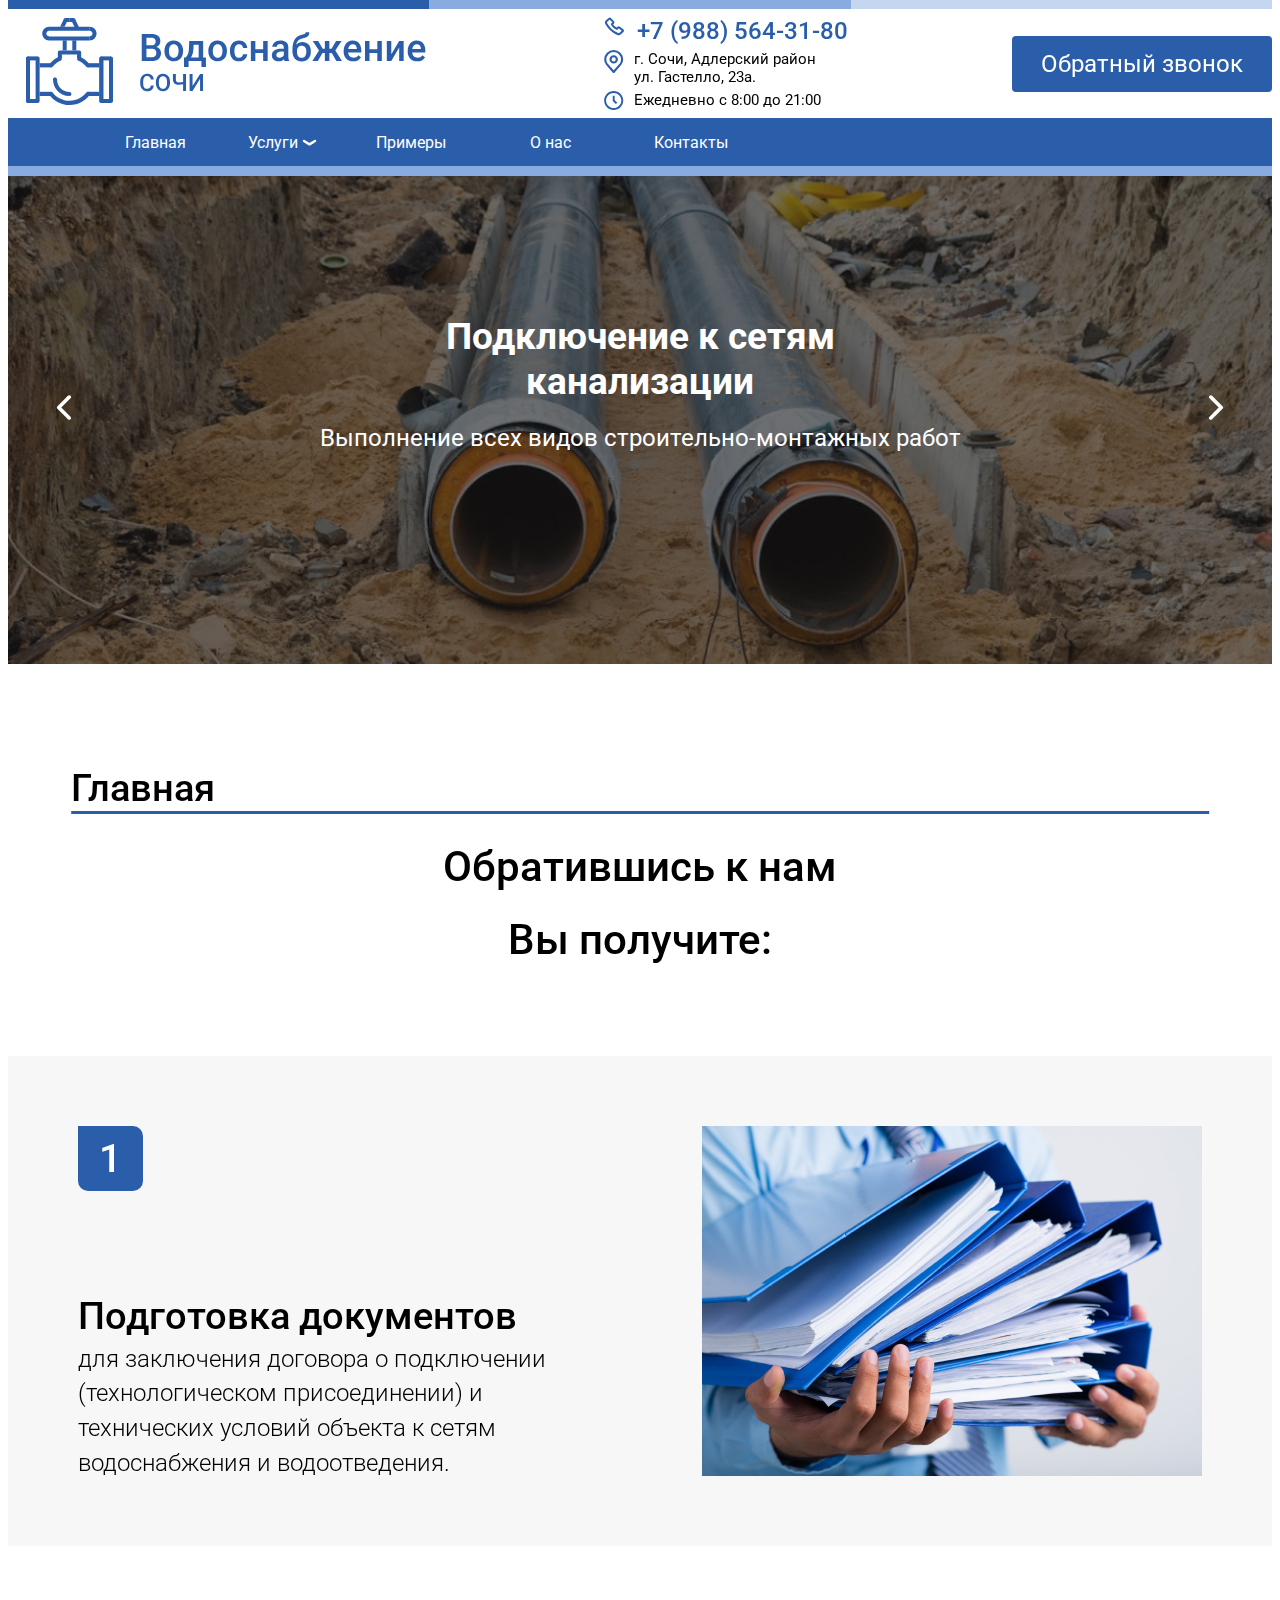
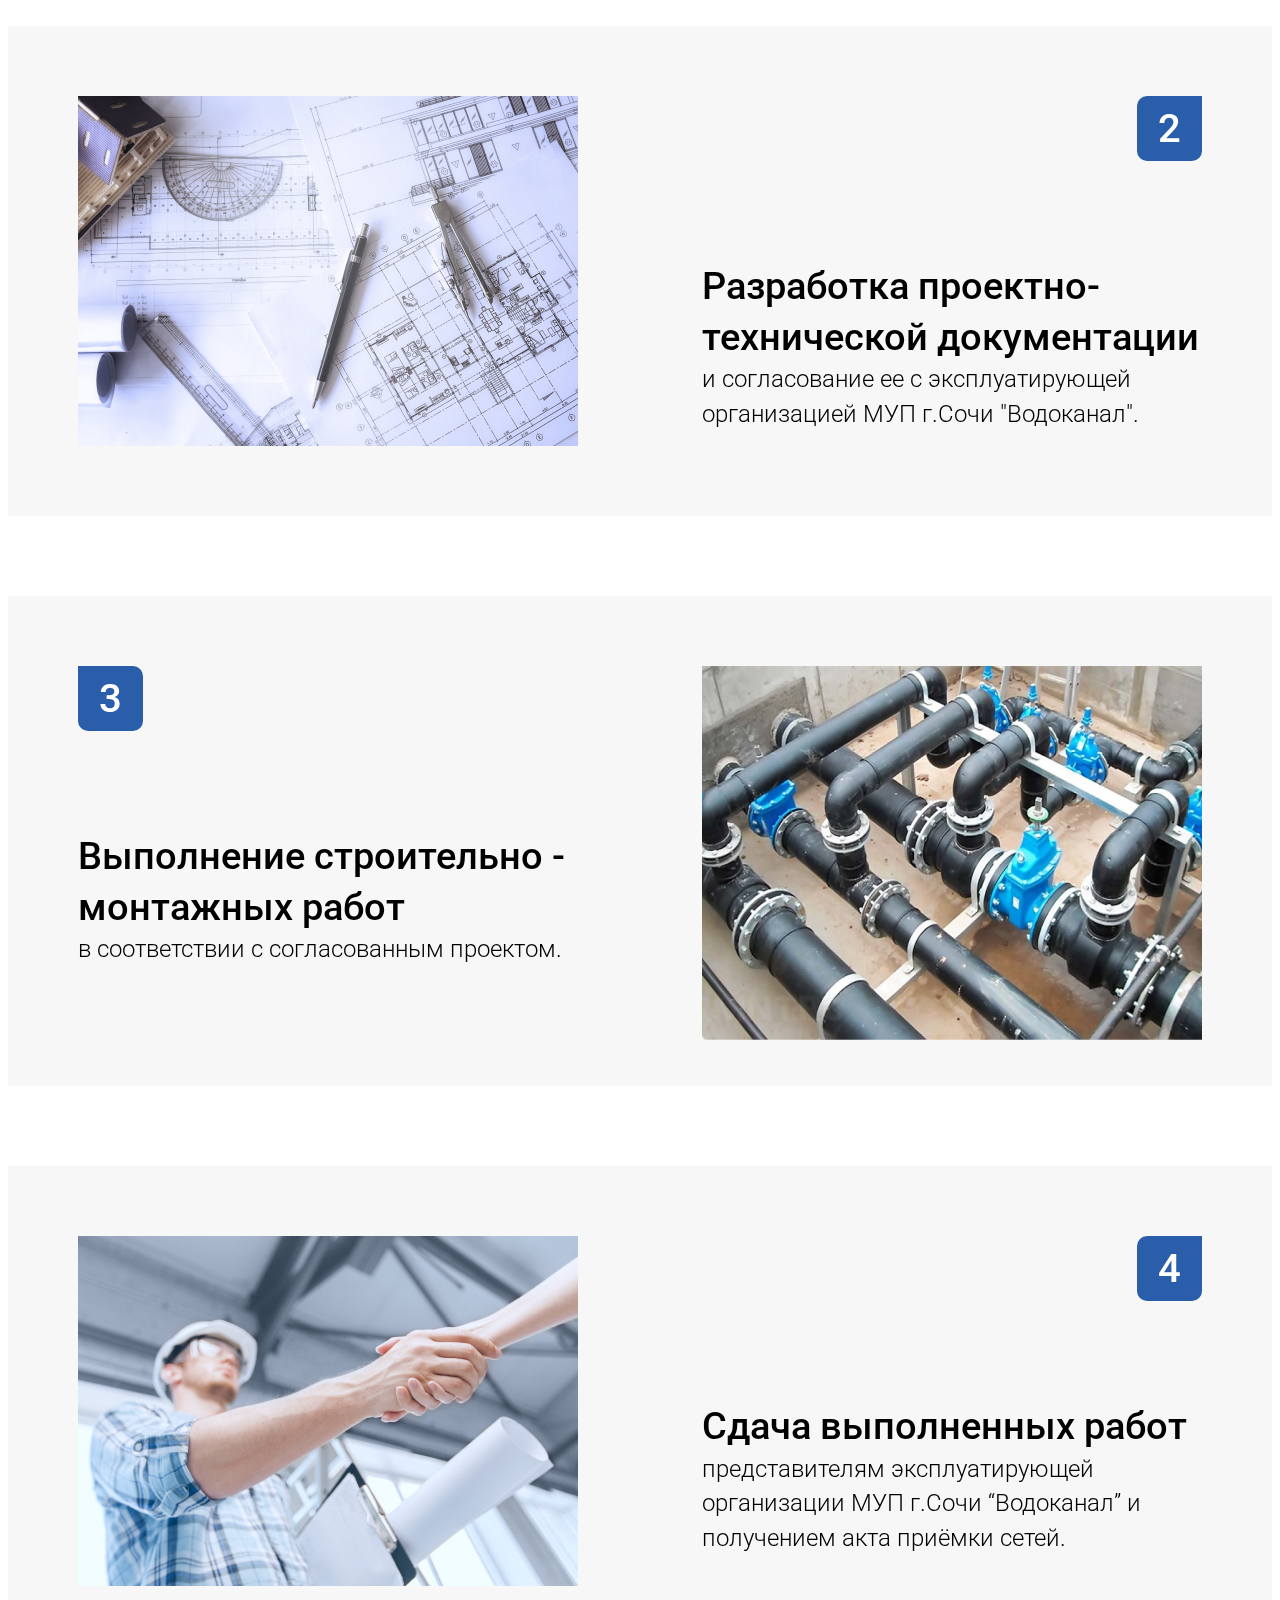
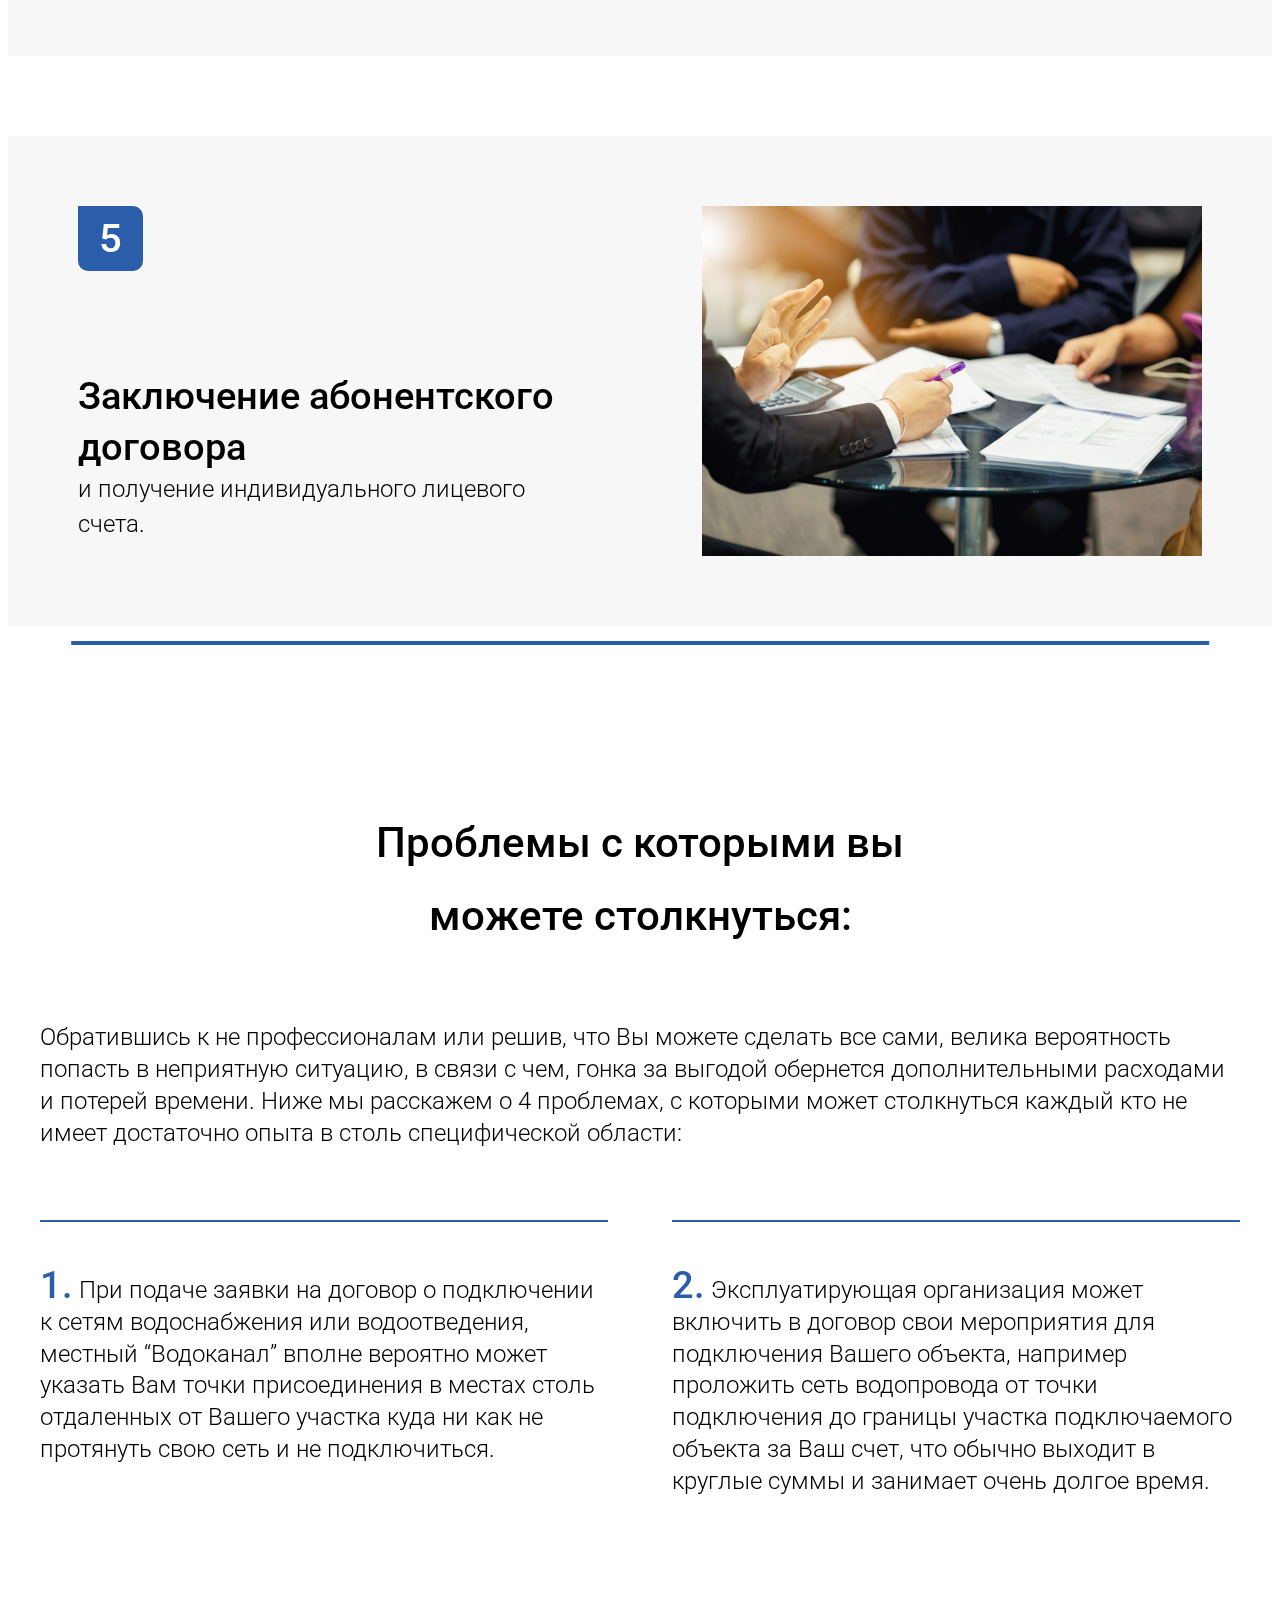
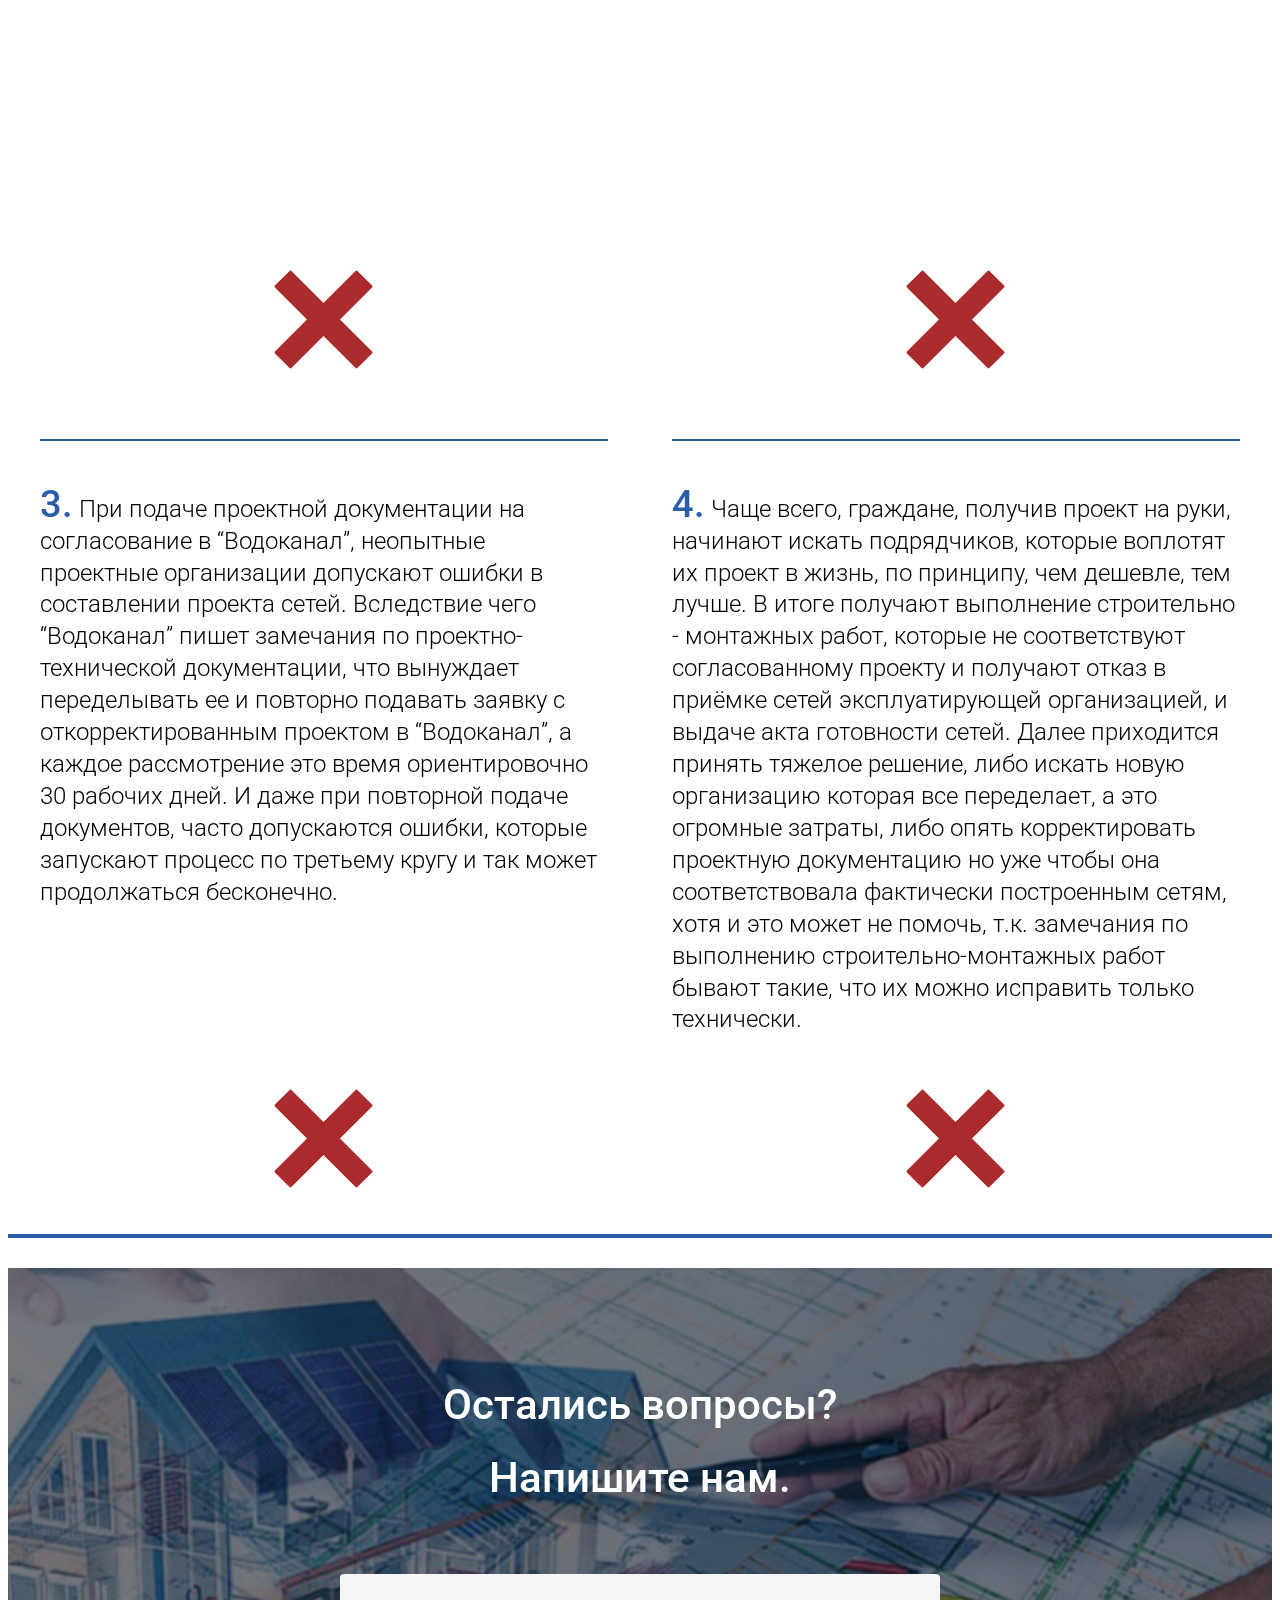
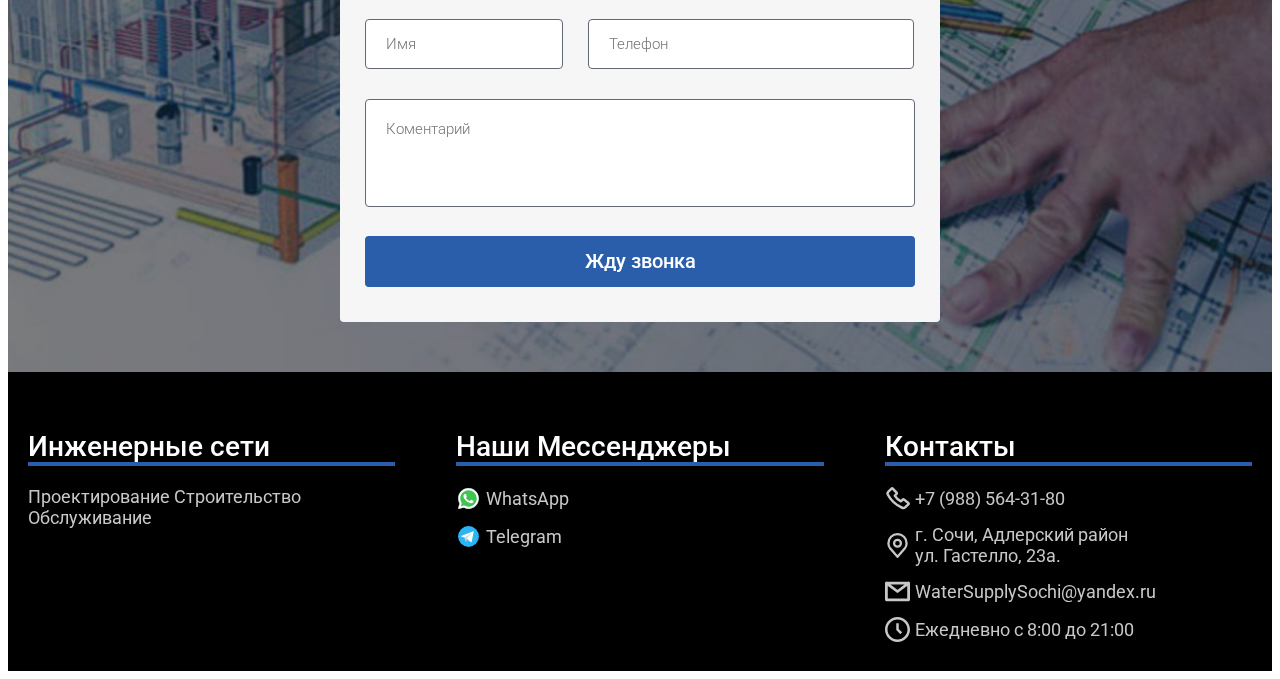
==== commit 8686acdb: "ceo" ====
--- a/index.html
+++ b/index.html
@@ -25,6 +25,7 @@
       href="https://fonts.googleapis.com/css2?family=Roboto:wght@300;400;500;700&display=swap"
       rel="stylesheet"
     />
+    <meta name="description" content="Делаем весь пакет услуг"/>
     <link rel="stylesheet" href="css/style.min.css" />
   </head>
   <body>
@@ -53,21 +54,20 @@
           </div>
           <div>
             <div class="wrapper__itemPhone">
-              <a href="tel:+7(988)564-31-80"></a>
               <a href="callto:+7(988)564-31-80">
-                <img src="icon/phoneIcon.svg" alt="phone" />
+                <img class="iconsHeader" src="icon/phoneIcon.svg" alt="phone" />
                 <p class="wrapper__phoneNumber">+7 (988) 564-31-80</p>
               </a>
             </div>
             <div class="wrapper__item wrapper__itemNone">
-              <img src="icon/addressIcon.svg" alt="address" />
+              <img class="iconsHeader" src="icon/addressIcon.svg" alt="address" />
               <p class="wrapper__addressTime">
                 г. Сочи, ​Адлерский район <br />
                 ул. Гастелло, 23а.
               </p>
             </div>
             <div class="wrapper__item wrapper__itemNone">
-              <img src="icon/timeIcon.svg" alt="time" />
+              <img class="iconsHeader" src="icon/timeIcon.svg" alt="time" />
               <p class="wrapper__addressTime">Ежедневно с 8:00 до 21:00</p>
             </div>
           </div>
@@ -346,7 +346,7 @@
                 <span class="errorPush errorPush1"></span>
                 <input
                   data-rule="name"
-                  id="name"
+                  id="nameInquiryOne"
                   placeholder="Имя"
                   class="general postRequest__name"
                   name="name"
@@ -357,7 +357,7 @@
                 <span class="errorPush errorPush2"></span>
                 <input
                   data-rule="number"
-                  id="tel"
+                  id="telInquiryTwo"
                   placeholder="Телефон"
                   class="general postRequest__tel"
                   name="tel"
@@ -368,7 +368,7 @@
                 <span class="errorPush errorPush3"></span>
                 <textarea
                   data-rule="comment"
-                  id="comment"
+                  id="commentInquiryThree"
                   class="general"
                   placeholder="Коментарий"
                   name="comment"
@@ -393,11 +393,11 @@
             <div class="footerFlex__wrapper">
               <h2>Наши Мессенджеры</h2>
               <a href="https://wa.me/79885643180" class="footerFlex__flex">
-                <img src="icon/WhatsApp.svg" alt="WhatsApp" />
+                <img class="iconsFooter" src="icon/WhatsApp.svg" alt="WhatsApp" />
                 <p>WhatsApp</p>
               </a>
               <a class="footerFlex__flex">
-                <img src="icon/iconTelegram.svg" alt="Telegram" />
+                <img class="iconsFooter" src="icon/iconTelegram.svg" alt="Telegram" />
                 <p>Telegram</p>
               </a>
             </div>
--- a/css/style.min.css
+++ b/css/style.min.css
@@ -1 +1 @@
-*{box-sizing:border-box}*{font-family:Roboto,sans-serif}:focus{outline:0}p{margin-top:0;margin-bottom:0}.container{max-width:1300px;margin:0 auto}.sliderMain{padding:0}.button{display:flex;align-items:center;justify-content:center;border:none;cursor:pointer;padding:14px 0;width:260px;background:#2b5eaa;border-radius:4px;font-size:24px;line-height:28px;color:#fff}.button_postRequest{width:100%;font-weight:500;font-size:20px;line-height:23px;margin-top:25px}.d-none{display:none!important}.bgColorNone{background:0 0!important}.white{color:#fff}section{padding:80px 0}.headerTop{max-width:450px;margin:0 auto;margin-top:20px;text-align:center;font-weight:500;font-size:42px;line-height:73px}.headerTop1{max-width:550px}li{list-style-type:none}a{z-index:5;color:#fff;text-decoration:none}ul{padding-left:0}input{height:50px}textarea{padding-top:20px}.general{padding-left:20px;background:#fff;border:1px solid #636972;box-sizing:border-box;border-radius:4px;font-weight:300;font-size:15px;line-height:18px;color:#636972;resize:none}.header{font-size:38px;font-weight:500;margin:0;margin-top:30px;position:relative;padding-left:5%}.header::before{content:"";position:absolute;width:100%;height:3px;background:#2b5eaa;top:45px;width:90%;left:50%;transform:translateX(-50%)}@media screen and (max-width:650px){.headerTop{font-size:35px;line-height:50px}.header{font-size:30px}}@media screen and (max-width:450px){.headerTop{font-size:30px;line-height:35px}.header{font-size:23px}}.headerBefore{margin-top:126px}.headerBefore::before{display:none}.notification{font-size:13px;margin:0 auto;text-align:center}header{padding:13px 0 16px 0;padding-bottom:10px!important}header .container{position:relative}header .container:after{position:absolute;content:'';width:100%;height:10px;background:#88ace1;right:50%;transform:translateX(50%)}header .line{position:absolute;top:-22px;left:50%;transform:translateX(-50%);width:100%;display:flex}header .line .blue{height:10px;width:33.3333%}header .line .blue1{background:#2b5eaa}header .line .blue2{background:#88ace1}header .line .blue3{background:#c4d6f0}header .wrapper{display:flex;justify-content:space-between;align-items:center;max-height:85px}header .wrapper__item{display:flex;margin-top:5px}header .wrapper__item img{margin-right:10px}header .wrapper__addressTime{font-size:15px;line-height:18px;font-weight:400}header .wrapper a{display:flex;text-decoration:none}header .wrapper a img{margin-right:13px}header .wrapper__phoneNumber{font-size:24px;line-height:28px;color:#2b5eaa;font-weight:500!important}header .ul{padding-left:80px;width:750px;display:flex;justify-content:space-between}header .ul__li{width:20%;text-align:center;cursor:pointer}header .ul__li a{padding:10px 0}header .ul__li_active{z-index:6;position:relative}header .ul__li_active:after{content:'';position:absolute;width:109px;height:45px;right:50%;top:-12px;border-radius:4px 4px 0 0;transform:translateX(50%);background:#88ace1;z-index:-1}header .dropdownUl{padding-left:0}header .dropdownUl__li{padding:20px 0}header nav{position:relative;width:100%;height:48px;margin-top:12px;display:flex;align-items:center;background:#2b5eaa}header .dropdownMenuRelative{position:relative;width:109px}header .dropdownMenuRelative__arrow{padding-bottom:2px}header .dropdownMenuRelative__arrow_active{transform:rotate(180deg);transition:.2s all}header .dropdownMenu{margin-top:10px;padding:0 12px;background-color:#2b5eaa;position:absolute;left:50%;transform:translateX(-50%);top:33px;z-index:1}header .hamburger{display:none}@media screen and (max-width:1000px){header .wrapper__phoneNumber{font-size:22px}header .wrapper .logo img{height:63px;width:280px}header nav .ul{width:620px;padding-left:40px}header .dropdownMenuRelative__arrow{right:-20px!important}}@media screen and (max-width:800px){header .wrapper__phoneNumber{font-size:21px}header .wrapper .logo img{width:240px}header .wrapper__addressTime{font-size:14px}header .wrapper .button{padding:10px 0;width:180px;font-size:18px}}@media screen and (max-width:701px){header .wrapper{width:100%;display:flex;justify-content:center}header .wrapper .buttonModalOpen{position:absolute;right:20px;top:88px;z-index:8}header .wrapper .button{width:110px;height:28px;background:#fff;border-radius:1.00911px;color:#2b5eaa;font-size:12px}header .wrapper__itemNone{display:none}header .wrapper__itemPhone{z-index:8;position:absolute;width:28px;height:28px;background:#fff;border-radius:1.00911px;top:88px;right:140px}header .wrapper__itemPhone p{display:none}header .wrapper__itemPhone img{position:absolute;left:50%;top:50%;transform:translate(-50%,-50%)}header .wrapper .logoA{z-index:8}header .wrapper .logo{background-color:#fff;width:100%!important}header .wrapper .logo img{z-index:999;padding-top:2px;margin-right:0}header .wrapper .widthlogo{width:100%;display:flex;justify-content:center}header .wrapper .widthlogo a{width:100%;text-align:center}header .nav{padding:0 20px;display:flex;align-items:center}header .nav__active{position:fixed;background-color:#2b5eaa;width:100%;height:140vh;top:-285px;z-index:6}header .nav__active__ul{max-width:100%!important;padding-left:0!important;flex-direction:column;position:absolute;left:50%;transform:translateX(-50%);text-align:center}header .nav__active__ul .dropdownMenuRelative{position:absolute;left:51%;transform:translateX(-50%);top:100%}header .nav__active__ul .dropdownMenuRelative .dropdownUl__li{margin-top:0!important;padding:10px 0}header .nav__active__ul li{margin:0 auto;margin-top:20px;text-align:center}header .nav__active .ul__li_active:after{border-radius:0}header .hamburger{position:absolute;top:85px;left:20px;display:block;z-index:6;cursor:pointer;background-color:#88ace1;width:55px;height:37px;padding:6px 6px 0 6px}header .hamburger span{width:43px;height:4px;top:45px;border-radius:9px;display:block;background:#fff;margin-bottom:6px;transition:.5s all}header .hamburger .headerSpan{width:30px;margin:0 auto;margin-bottom:6px}header .hamburger_active span{margin-bottom:-3px}header .hamburger_active span:nth-child(1){transform:rotate(-45deg)}header .hamburger_active span:nth-child(2){display:none}header .hamburger_active span:nth-child(3){transform:rotate(45deg)}}.sliderMain{height:480px}.sliderMain .slider{width:100%;position:relative;margin:auto;height:300px}.sliderMain .slider__titleWrapper{position:absolute;top:46%;left:50%;transform:translateX(-50%);text-align:center;width:100%;color:#fff}.sliderMain .slider__header{width:500px;margin:0 auto;font-size:37px;line-height:45px}.sliderMain .slider__subheader{font-weight:400;font-size:24px;line-height:28px}.sliderMain .slider .item img{-o-object-fit:cover;object-fit:cover;width:100%;height:488px}.sliderMain .slider .next,.sliderMain .slider .previous{cursor:pointer;position:absolute;top:75%;width:auto;margin-top:-22px;padding:16px;color:#fff;font-weight:700;font-size:16px;transition:.6s ease;border-radius:0 3px 3px 0}.sliderMain .slider .previous{left:30px}.sliderMain .slider .next{right:30px;border-radius:3px 0 0 3px}.sliderMain .slider .next:hover,.sliderMain .slider .previous:hover{background:rgba(200,200,200,.9);border-radius:4px}.sliderMain .slider .item{-webkit-animation-name:fade;animation-name:fade;-webkit-animation-duration:1.5s;animation-duration:1.5s}@-webkit-keyframes fade{from{opacity:.4}to{opacity:1}}@keyframes fade{from{opacity:.4}to{opacity:1}}@media screen and (max-width:1050px){.sliderMain{height:400px}.sliderMain .slider{height:250px}.sliderMain .slider__titleWrapper{position:absolute;top:47%}.sliderMain .slider__header{width:450px;margin:0 auto;font-size:33px;line-height:45px}.sliderMain .slider__subheader{width:500px;margin:0 auto;margin-top:20px}.sliderMain .slider .sliderImg{height:400px!important}.sliderMain .slider .previous{left:0}.sliderMain .slider .next{right:0}}@media screen and (max-width:550px){.sliderMain .slider__header{width:380px;margin:0 auto;font-size:27px;line-height:45px}.sliderMain .slider__subheader{width:320px;margin:0 auto;margin-top:20px;font-size:18px}.sliderMain .slider .sliderImg{height:400px!important}}@media screen and (max-width:400px){.sliderMain{height:300px}.sliderMain .slider__titleWrapper{top:34%}.sliderMain .slider__header{width:300px;margin:0 auto;font-size:18px;line-height:20px}.sliderMain .slider__subheader{width:300px;margin:0 auto;margin-top:45px;font-size:16px;line-height:18px}.sliderMain .slider .sliderImg{height:400px!important}.sliderMain .slider .sliderImg{height:300px!important}.sliderMain .slider .next,.sliderMain .slider .previous{top:55%}}@media screen and (max-width:360px){.sliderMain .slider__header{width:250px}.sliderMain .slider__subheader{width:235px}.sliderMain .slider .next,.sliderMain .slider .previous{top:55%}}.youWillGet .wrapper{padding:70px;background:#f7f7f7;height:490px;display:flex;justify-content:space-between;margin-top:80px}.youWillGet .wrapper__mask2{border-radius:10px 0 10px 10px;height:65px;width:65px;background:#2b5eaa;display:flex;justify-content:center;align-items:center;margin-left:87%}.youWillGet .wrapper__mask2 p{font-size:40px;font-weight:500;color:#fff}.youWillGet .wrapper__mask{border-radius:0 10px 10px 10px;height:65px;width:65px;background:#2b5eaa;display:flex;justify-content:center;align-items:center}.youWillGet .wrapper__mask p{font-size:40px;font-weight:500;color:#fff}.youWillGet .wrapper__title{max-width:500px;margin-top:100px}.youWillGet .wrapper__header{font-weight:500;font-size:38px;line-height:133.49%;margin:0}.youWillGet .wrapper__subtitle{font-weight:300;font-size:24px;line-height:145.99%}@media screen and (max-width:1180px){.youWillGet .wrapper{padding:30px;height:820px;width:600px;margin:0 auto;flex-direction:column-reverse;margin-top:50px}.youWillGet .wrapper img{height:378px;width:100%}.youWillGet .wrapper__mask{margin-top:30px}.youWillGet .wrapper2{flex-direction:column}}@media screen and (max-width:650px){.youWillGet .wrapper{padding:25px;height:700px;width:400px;margin:0 auto;margin-top:50px}.youWillGet .wrapper img{height:280px;width:100%}.youWillGet .wrapper__mask{margin-top:30px}.youWillGet .wrapper__mask2{margin-left:81%}.youWillGet .wrapper__header{font-size:30px}.youWillGet .wrapper__subtitle{font-size:18px}.youWillGet .wrapper__title{margin-top:30px}}@media screen and (max-width:450px){.youWillGet .wrapper{padding:20px;height:530px;width:300px;margin:0 auto;margin-top:50px}.youWillGet .wrapper img{height:200px}.youWillGet .wrapper__mask{margin-top:30px;height:50px;width:50px}.youWillGet .wrapper__mask p{font-size:30px}.youWillGet .wrapper__mask2{margin-top:30px;margin-left:80%;height:50px;width:50px}.youWillGet .wrapper__mask2 p{font-size:30px}.youWillGet .wrapper__header{font-size:24px}.youWillGet .wrapper__subtitle{font-size:16px}.youWillGet .wrapper__title{margin-top:30px}.youWillGet .wrapper__flex{height:280px}}.problemsYouMayFace{position:relative}.problemsYouMayFace__titleTop{width:95%;margin:0 auto;font-weight:300;font-size:24px;line-height:133.49%;margin-top:70px}.problemsYouMayFace:before{content:'';position:absolute;width:90%;height:4px;background:#2b5eaa;margin:0 auto;left:50%;transform:translate(-50%);top:-65px}.problemsYouMayFace__wrapperTop{display:flex;justify-content:space-between;margin-top:70px}.problemsYouMayFace__wrapper{width:45%;margin:0 auto;position:relative}.problemsYouMayFace__wrapper:before{content:'';position:absolute;height:2px;background:#2b5eaa;width:100%}.problemsYouMayFace__wrapper p{height:350px;margin-top:50px;font-size:24px;line-height:133.49%;font-weight:300}.problemsYouMayFace__wrapper p:first-letter{color:#2b5eaa;font-weight:500;font-size:38px}.problemsYouMayFace__wrapper .moreIndent{height:600px}.problemsYouMayFace__wrapper img{display:flex;margin:0 auto}.problemsYouMayFace .botLine{position:relative}.problemsYouMayFace .botLine::after{content:'';position:absolute;height:4px;bottom:-50px;background:#2b5eaa;width:100%;margin:0 auto}@media screen and (max-width:1140px){.problemsYouMayFace .moreIndent{height:750px}}@media screen and (max-width:920px){.problemsYouMayFace .moreIndent{height:750px}.problemsYouMayFace p{font-size:19px}.problemsYouMayFace .moreIndent{height:600px}.problemsYouMayFace p:first-letter{font-size:30px}}@media screen and (max-width:770px){.problemsYouMayFace .moreIndent{height:400px}.problemsYouMayFace__wrapperTop{display:block}.problemsYouMayFace__titleTop{line-height:25px}.problemsYouMayFace__wrapper{width:95%}.problemsYouMayFace__wrapper p{height:200px}.problemsYouMayFace__wrapper:before{content:"";position:absolute;height:2px;background:#2b5eaa;width:100%;top:-20px}}@media screen and (max-width:508px){.problemsYouMayFace .moreIndent{height:530px}.problemsYouMayFace__wrapperTop{display:block}.problemsYouMayFace__titleTop{line-height:25px}.problemsYouMayFace__titleTop p{font-size:16px}.problemsYouMayFace__wrapper p{height:200px;font-size:16px}.problemsYouMayFace__wrapper:before{content:"";position:absolute;height:2px;background:#2b5eaa;width:100%;top:-20px}}.requestSection{padding:0}.requestSection .request{padding:80px 0 50px 0;background:url(/img/bgTwo.jpg) center center/cover no-repeat}.requestSection .request .postRequest{padding:45px 25px 25px 25px;margin:0 auto;width:600px;height:348px;background:#f6f6f6;border-radius:4px;margin-top:60px;position:relative}.requestSection .request .postRequest label{width:100%}.requestSection .request .postRequest__name{width:198px}.requestSection .request .postRequest__tel{margin-left:21px;width:326px}.requestSection .request .postRequest textarea{margin-top:30px;width:100%;height:108px}@media screen and (max-width:650px){.requestSection .request .postRequest{background-color:#bb3232;padding:25px;margin:0 auto;width:308px;min-height:425px;background:#f6f6f6;border-radius:4px;margin-top:60px}.requestSection .request .postRequest label{width:100%}.requestSection .request .postRequest input{width:100%;margin-left:0;margin-top:25px}.requestSection .request .postRequest textarea{margin-top:25px;width:100%;height:108px}}footer .footer{padding:35px 20px 29px 20px;background:#000}footer .footer .footerFlex{display:flex;justify-content:space-between}footer .footer .footerFlex__wrapper{width:30%;position:relative}footer .footer .footerFlex__wrapper:after{content:'';height:4px;width:100%;background:#2b5eaa;position:absolute;top:55px}footer .footer .footerFlex__wrapper h2{font-weight:500;font-size:28px;line-height:33px;color:#fff}footer .footer .footerFlex__wrapper p{font-size:18px;line-height:21px;color:#c8c8c8}footer .footer .footerFlex__flex{margin-top:13px;display:flex;align-items:center}footer .footer .footerFlex__flex img{width:19px;border-color:#fff;margin-right:5px}footer .footer .footerFlex__flex p{font-size:18px;line-height:21px;color:#c8c8c8}@media screen and (max-width:1140px){footer .footer .footerFlex{flex-direction:column}footer .footer .footerFlex__wrapper{margin:0 auto;width:50%}footer .footer .footerFlex__wrapper h2{font-size:25px;line-height:25px}footer .footer .footerFlex__wrapper p{font-size:16px}}@media screen and (max-width:780px){footer .footer .footerFlex__wrapper{width:100%}footer .footer .footerFlex__wrapper:after{top:48px}footer .footer .footerFlex__wrapper h2{font-weight:500;font-size:22px}footer .footer .footerFlex__wrapper p{font-size:15px}}.documentationServices .dropdownWrapper{position:relative;width:90%;margin:0 auto;margin-top:100px;display:flex;align-items:center;cursor:pointer}.documentationServices .dropdownWrapper__titleWra{margin-right:20px;border-color:#dc143c}.documentationServices .dropdownWrapper__title{width:100%;position:relative}.documentationServices .dropdownWrapper__title p{font-weight:500;font-size:38px;line-height:133.49%;color:#000;width:95%}.documentationServices .dropdownWrapper__plus{cursor:pointer;position:absolute;right:20px;top:32px}.documentationServices .dropdownWrapper__plus .horizontallyVertically{position:absolute;background:#2b5eaa}.documentationServices .dropdownWrapper__plus .horizontally{bottom:50%;left:50%;transform:translate(-50%,50%);width:20px;height:4px}.documentationServices .dropdownWrapper__plus .vertically{top:50%;left:50%;transform:translate(-50%,-50%);width:4px;height:20px}.documentationServices .ulDow{width:89%;margin:0 auto}.documentationServices .ulDow li{list-style-type:circle;margin-top:60px;font-weight:300;font-size:24px;line-height:133.49%;color:#000}.documentationServices .lineAfter{width:90%;margin:0 auto;position:relative}.documentationServices .lineAfter:after{content:'';position:absolute;width:100%;background:#2b5eaa;height:2px;top:50px}.documentationServices__flexWrap{display:flex;justify-content:space-between;width:90%;margin:50px auto}.documentationServices__downloadWrap{padding:35px;display:flex;align-items:center;margin-top:2%;height:156px;width:48%;border:2px solid #2b5eaa;box-sizing:border-box;border-radius:4px}.documentationServices__titleWrap{margin-left:10px;flex-direction:column!important}.documentationServices__titleWrap p{margin-left:10px;font-size:24px}.documentationServices__a{color:#000}.documentationServices__download{margin-top:20px}.documentationServices__download a{border-bottom:1.5px solid #2b5eaa;margin-left:10px;font-weight:300}@media screen and (max-width:1140px){.documentationServices .dropdownWrapper__title p{font-size:25px}.documentationServices .dropdownWrapper__plus{top:18px}.documentationServices .ulDow li{font-size:20px;margin-top:45px}.documentationServices__downloadWrap{padding:30px}.documentationServices__titleWrap p{font-size:22px}}@media screen and (max-width:780px){.documentationServices .dropdownWrapper__title{width:90%}.documentationServices .dropdownWrapper__title p{font-size:23px}.documentationServices .dropdownWrapper__plus{top:18px}.documentationServices .ulDow li{font-size:18px;margin-top:35px}.documentationServices__downloadWrap{padding:14px}.documentationServices__downloadWrap img{width:40px}.documentationServices__titleWrap p{font-size:18px}.documentationServices__a{font-size:14px}}@media screen and (max-width:610px){.documentationServices .dropdownWrapper__title{width:88%}.documentationServices .dropdownWrapper__title p{font-size:20px}.documentationServices .dropdownWrapper__plus{top:14px}.documentationServices .ulDow li{font-size:16px;margin-top:30px}.documentationServices__downloadWrap{width:90%}.documentationServices__downloadWrap{margin:0 auto}.documentationServices__flexWrap{flex-direction:column;margin:0 auto}.documentationServices__downloadWrap{margin-top:30px}}@media screen and (max-width:450px){.documentationServices .dropdownWrapper__title{width:88%}.documentationServices .dropdownWrapper__title p{font-size:20px}.documentationServices .dropdownWrapper__plus{top:14px}.documentationServices .ulDow li{font-size:16px;margin-top:30px}.documentationServices__flexWrap{flex-direction:column!important}}@media screen and (max-width:357px){.documentationServices .dropdownWrapper__title{width:89%}.documentationServices .dropdownWrapper__title p{font-size:17px}.documentationServices .dropdownWrapper__plus{top:12.5px}.documentationServices .ulDow li{font-size:16px;margin-top:30px}.documentationServices__downloadWrap{width:100%}}.workExamples .globalWrapper{margin-top:60px}.workExamples .globalWrapper__wrapper{width:90%;margin:0 auto;display:flex;justify-content:space-between}.workExamples .globalWrapper__item1{width:39%}.workExamples .globalWrapper__item1 img{height:100%;width:100%}.workExamples .globalWrapper__item2{display:flex;justify-content:flex-end;width:59%}.workExamples .globalWrapper__item2 img{height:100%;width:100%}.workExamples .globalWrapper__wrapper2{width:90%;height:100%;margin:0 auto;margin-top:2%;display:flex;justify-content:space-between}.workExamples .globalWrapper__itemOne{flex-direction:column;width:59%;height:100%}.workExamples .globalWrapper__itemOne img{width:100%}.workExamples .globalWrapper__itemTwo{flex-direction:column;width:39%;height:50%!important}.workExamples .globalWrapper__itemTwo img{width:100%}.workExamples .globalWrapper__item4{margin-top:11.5%}.workExamples .globalWrapper__item4 img{height:100%}.workExamples .globalWrapper__item3{height:100%}.workExamples .globalWrapper__item3 img{height:100%}.workExamples .globalWrapper__item6{margin-top:3%}@media screen and (max-width:700px){.workExamples .globalWrapper__itemOne{width:100%}.workExamples .globalWrapper__wrapper{flex-direction:column}.workExamples .globalWrapper__wrapper2{flex-direction:column;align-items:center}.workExamples .globalWrapper__item1{width:100%;margin:0 auto}.workExamples .globalWrapper__item2{width:100%;margin:0 auto}.workExamples .globalWrapper__item3{width:100%;margin:0 auto}.workExamples .globalWrapper__wrapper2{margin-top:1%}.workExamples .globalWrapper__item4{width:100%;margin-top:0}.workExamples .globalWrapper__item6{width:100%;margin-top:1%;margin:0 auto}.workExamples .globalWrapper__itemTwo{width:100%}}.aboutUs__wrapperGlobal{display:flex;justify-content:space-between;margin:50px auto;width:90%}.aboutUs__item{width:47%}.aboutUs__item img{width:100%;margin-top:30px}.aboutUs__item .line{width:100%;height:4px;background:#2b5eaa;margin:50px 0 30px 0}.aboutUs__titleWrapper{width:89%}.aboutUs__titleWrapper h2{font-size:38px;line-height:115.69%;color:#000;font-weight:500}.aboutUs__titleWrapper p{font-weight:300;font-size:24px;line-height:145.69%;color:#3f3f3f}@media screen and (max-width:1030px){.aboutUs__titleWrapper h2{font-size:30px}.aboutUs__titleWrapper p{font-size:20px}}@media screen and (max-width:800px){.aboutUs__titleWrapper{width:100%}.aboutUs__titleWrapper h2{font-size:25px}.aboutUs__titleWrapper p{font-size:18px}.aboutUs__wrapperGlobal{flex-direction:column;width:100%}.aboutUs__item{margin:0 auto;width:90%}}.contacts__wrapper{width:90%;margin:0 auto}.contacts__wrapper h3{font-weight:500;font-size:24px;line-height:34px}.contacts__wrapper p{font-weight:300;font-size:24px;line-height:34px}.ulDow{display:none}.d-block{display:block}.errorPush{position:absolute;color:red;font-size:14px}.errorPush1{top:25px;left:25px}.errorPush2{top:25px;left:249px}.errorPush3{top:105px;left:25px}@media screen and (max-width:651px){.errorPush{color:red;font-size:13px}.errorPush1{top:31px;left:25px}.errorPush2{top:105px;left:25px}.errorPush3{top:180px;left:25px}}.shadow.open{opacity:1;z-index:999!important}.shadow{opacity:0;z-index:-999}.shadow{top:50%;left:50%;transform:translate(-50%,-50%);position:fixed;background-color:#2b5eaa;width:100%;height:100%;z-index:-999}.shadow .close{color:#2b5eaa;font-size:36px;position:absolute;right:10px;top:137px;z-index:999;cursor:pointer}.shadow .requestSection1{position:absolute;top:5%;left:50%;transform:translateX(-50%)}.shadow .requestSection1 .request{background-image:none;padding:80px 0 50px 0}+*{box-sizing:border-box}*{font-family:Roboto,sans-serif}:focus{outline:0}p{margin-top:0;margin-bottom:0}.container{max-width:1300px;margin:0 auto}.sliderMain{padding:0}.button{display:flex;align-items:center;justify-content:center;border:none;cursor:pointer;padding:14px 0;width:260px;background:#2b5eaa;border-radius:4px;font-size:24px;line-height:28px;color:#fff}.button_postRequest{width:100%;font-weight:500;font-size:20px;line-height:23px;margin-top:25px}.d-none{display:none!important}.bgColorNone{background:0 0!important}.white{color:#fff}section{padding:80px 0}.headerTop{max-width:450px;margin:0 auto;margin-top:20px;text-align:center;font-weight:500;font-size:42px;line-height:73px}.headerTop1{max-width:550px}li{list-style-type:none}a{z-index:5;color:#fff;text-decoration:none}ul{padding-left:0}input{height:50px}textarea{padding-top:20px}.general{padding-left:20px;background:#fff;border:1px solid #636972;box-sizing:border-box;border-radius:4px;font-weight:300;font-size:15px;line-height:18px;color:#636972;resize:none}.header{font-size:38px;font-weight:500;margin:0;margin-top:30px;position:relative;padding-left:5%}.header::before{content:"";position:absolute;width:100%;height:3px;background:#2b5eaa;top:45px;width:90%;left:50%;transform:translateX(-50%)}@media screen and (max-width:650px){.headerTop{font-size:35px;line-height:50px}.header{font-size:30px}}@media screen and (max-width:450px){.headerTop{font-size:30px;line-height:35px}.header{font-size:23px}}.headerBefore{margin-top:126px}.headerBefore::before{display:none}.notification{font-size:13px;margin:0 auto;text-align:center}header{padding:13px 0 16px 0;padding-bottom:10px}header .container{position:relative}header .container:after{position:absolute;content:'';width:100%;height:10px;background:#88ace1;right:50%;transform:translateX(50%)}header .line{position:absolute;top:-22px;left:50%;transform:translateX(-50%);width:100%;display:flex}header .line .blue{height:10px;width:33.3333%}header .line .blue1{background:#2b5eaa}header .line .blue2{background:#88ace1}header .line .blue3{background:#c4d6f0}header .wrapper{display:flex;justify-content:space-between;align-items:center;max-height:85px}header .wrapper__item{display:flex;margin-top:5px}header .wrapper__item img{margin-right:10px}header .wrapper__addressTime{font-size:15px;line-height:18px;font-weight:400}header .wrapper a{display:flex;text-decoration:none}header .wrapper a img{margin-right:13px}header .wrapper__phoneNumber{font-size:24px;line-height:28px;color:#2b5eaa;font-weight:500!important}header .ul{padding-left:80px;width:750px;display:flex;justify-content:space-between}header .ul__li{width:20%;text-align:center;cursor:pointer}header .ul__li a{padding:10px 0}header .ul__li_active{z-index:6;position:relative}header .ul__li_active:after{content:'';position:absolute;width:109px;height:45px;right:50%;top:-12px;border-radius:4px 4px 0 0;transform:translateX(50%);background:#88ace1;z-index:-1}header .dropdownUl{padding-left:0}header .dropdownUl__li{padding:20px 0}header nav{position:relative;width:100%;height:48px;margin-top:12px;display:flex;align-items:center;background:#2b5eaa}header .dropdownMenuRelative{position:relative;width:109px}header .dropdownMenuRelative__arrow{padding-bottom:2px}header .dropdownMenuRelative__arrow_active{transform:rotate(180deg);transition:.2s all}header .dropdownMenu{margin-top:10px;padding:0 12px;background-color:#2b5eaa;position:absolute;left:50%;transform:translateX(-50%);top:33px;z-index:1}header .hamburger{display:none}header .iconsHeader{width:20px;height:100%}@media screen and (max-width:1000px){header .wrapper__phoneNumber{font-size:22px}header .wrapper .logo img{height:63px;width:280px}header nav .ul{width:620px;padding-left:40px}header .dropdownMenuRelative__arrow{right:-20px!important;height:10px;width:20px}}@media screen and (max-width:800px){header .wrapper__phoneNumber{font-size:21px}header .wrapper .logo img{width:240px}header .wrapper__addressTime{font-size:14px}header .wrapper .button{padding:10px 0;width:180px;font-size:18px}}@media screen and (max-width:701px){header .wrapper{width:100%;display:flex;justify-content:center}header .wrapper .buttonModalOpen{position:absolute;right:20px;top:88px;z-index:8}header .wrapper .button{width:110px;height:28px;background:#fff;border-radius:1.00911px;color:#2b5eaa;font-size:12px}header .wrapper__itemNone{display:none}header .wrapper__itemPhone{z-index:8;position:absolute;width:28px;height:28px;background:#fff;border-radius:1.00911px;top:88px;right:140px}header .wrapper__itemPhone p{display:none}header .wrapper__itemPhone img{position:absolute;left:50%;top:50%;transform:translate(-50%,-50%)}header .wrapper .logoA{z-index:8}header .wrapper .logo{background-color:#fff;width:100%!important}header .wrapper .logo img{z-index:999;padding-top:2px;margin-right:0}header .wrapper .widthlogo{width:100%;display:flex;justify-content:center}header .wrapper .widthlogo a{width:100%;text-align:center}header .nav{padding:0 20px;display:flex;align-items:center}header .nav__active{position:fixed;background-color:#2b5eaa;width:100%;height:140vh;top:-285px;z-index:6}header .nav__active__ul{max-width:100%!important;padding-left:0!important;flex-direction:column;position:absolute;left:50%;transform:translateX(-50%);text-align:center}header .nav__active__ul .dropdownMenuRelative{position:absolute;left:51%;transform:translateX(-50%);top:100%}header .nav__active__ul .dropdownMenuRelative .dropdownUl__li{margin-top:0!important;padding:10px 0}header .nav__active__ul li{margin:0 auto;margin-top:20px;text-align:center}header .nav__active .ul__li_active:after{border-radius:0}header .hamburger{position:absolute;top:85px;left:20px;display:block;z-index:6;cursor:pointer;background-color:#88ace1;width:55px;height:37px;padding:6px 6px 0 6px}header .hamburger span{width:43px;height:4px;top:45px;border-radius:9px;display:block;background:#fff;margin-bottom:6px;transition:.5s all}header .hamburger .headerSpan{width:30px;margin:0 auto;margin-bottom:6px}header .hamburger_active span{margin-bottom:-3px}header .hamburger_active span:nth-child(1){transform:rotate(-45deg)}header .hamburger_active span:nth-child(2){display:none}header .hamburger_active span:nth-child(3){transform:rotate(45deg)}}.sliderMain{height:480px}.sliderMain .slider{width:100%;position:relative;margin:auto;height:300px}.sliderMain .slider__titleWrapper{position:absolute;top:46%;left:50%;transform:translateX(-50%);text-align:center;width:100%;color:#fff}.sliderMain .slider__header{width:500px;margin:0 auto;font-size:37px;line-height:45px}.sliderMain .slider__subheader{font-weight:400;font-size:24px;line-height:28px}.sliderMain .slider .item img{-o-object-fit:cover;object-fit:cover;width:100%;height:488px}.sliderMain .slider .next,.sliderMain .slider .previous{cursor:pointer;position:absolute;top:75%;width:auto;margin-top:-22px;padding:16px;color:#fff;font-weight:700;font-size:16px;transition:.6s ease;border-radius:0 3px 3px 0}.sliderMain .slider .previous{left:30px}.sliderMain .slider .previous img{width:20px;height:25px}.sliderMain .slider .next{right:30px;border-radius:3px 0 0 3px}.sliderMain .slider .next img{width:20px;height:25px}.sliderMain .slider .next:hover,.sliderMain .slider .previous:hover{background:rgba(200,200,200,.9);border-radius:4px}.sliderMain .slider .item{-webkit-animation-name:fade;animation-name:fade;-webkit-animation-duration:1.5s;animation-duration:1.5s}@-webkit-keyframes fade{from{opacity:.4}to{opacity:1}}@keyframes fade{from{opacity:.4}to{opacity:1}}@media screen and (max-width:1050px){.sliderMain{height:400px}.sliderMain .slider{height:250px}.sliderMain .slider__titleWrapper{position:absolute;top:47%}.sliderMain .slider__header{width:450px;margin:0 auto;font-size:33px;line-height:45px}.sliderMain .slider__subheader{width:500px;margin:0 auto;margin-top:20px}.sliderMain .slider .sliderImg{height:400px!important}.sliderMain .slider .previous{left:0}.sliderMain .slider .next{right:0}}@media screen and (max-width:550px){.sliderMain .slider__header{width:380px;margin:0 auto;font-size:27px;line-height:45px}.sliderMain .slider__subheader{width:320px;margin:0 auto;margin-top:20px;font-size:18px}.sliderMain .slider .sliderImg{height:400px!important}}@media screen and (max-width:400px){.sliderMain{height:300px}.sliderMain .slider__titleWrapper{top:34%}.sliderMain .slider__header{width:300px;margin:0 auto;font-size:18px;line-height:20px}.sliderMain .slider__subheader{width:300px;margin:0 auto;margin-top:45px;font-size:16px;line-height:18px}.sliderMain .slider .sliderImg{height:400px!important}.sliderMain .slider .sliderImg{height:300px!important}.sliderMain .slider .next,.sliderMain .slider .previous{top:55%}}@media screen and (max-width:360px){.sliderMain .slider__header{width:250px}.sliderMain .slider__subheader{width:235px}.sliderMain .slider .next,.sliderMain .slider .previous{top:55%}}.youWillGet .wrapper{padding:70px;background:#f7f7f7;height:490px;display:flex;justify-content:space-between;margin-top:80px}.youWillGet .wrapper__mask2{border-radius:10px 0 10px 10px;height:65px;width:65px;background:#2b5eaa;display:flex;justify-content:center;align-items:center;margin-left:87%}.youWillGet .wrapper__mask2 p{font-size:40px;font-weight:500;color:#fff}.youWillGet .wrapper__mask{border-radius:0 10px 10px 10px;height:65px;width:65px;background:#2b5eaa;display:flex;justify-content:center;align-items:center}.youWillGet .wrapper__mask p{font-size:40px;font-weight:500;color:#fff}.youWillGet .wrapper__title{max-width:500px;margin-top:100px}.youWillGet .wrapper__header{font-weight:500;font-size:38px;line-height:133.49%;margin:0}.youWillGet .wrapper__subtitle{font-weight:300;font-size:24px;line-height:145.99%}@media screen and (max-width:1180px){.youWillGet .wrapper{padding:30px;height:820px;width:600px;margin:0 auto;flex-direction:column-reverse;margin-top:50px}.youWillGet .wrapper img{height:378px;width:100%}.youWillGet .wrapper__mask{margin-top:30px}.youWillGet .wrapper2{flex-direction:column}}@media screen and (max-width:650px){.youWillGet .wrapper{padding:25px;height:700px;width:400px;margin:0 auto;margin-top:50px}.youWillGet .wrapper img{height:280px;width:100%}.youWillGet .wrapper__mask{margin-top:30px}.youWillGet .wrapper__mask2{margin-left:81%}.youWillGet .wrapper__header{font-size:30px}.youWillGet .wrapper__subtitle{font-size:18px}.youWillGet .wrapper__title{margin-top:30px}}@media screen and (max-width:450px){.youWillGet .wrapper{padding:20px;height:530px;width:300px;margin:0 auto;margin-top:50px}.youWillGet .wrapper img{height:200px}.youWillGet .wrapper__mask{margin-top:30px;height:50px;width:50px}.youWillGet .wrapper__mask p{font-size:30px}.youWillGet .wrapper__mask2{margin-top:30px;margin-left:80%;height:50px;width:50px}.youWillGet .wrapper__mask2 p{font-size:30px}.youWillGet .wrapper__header{font-size:24px}.youWillGet .wrapper__subtitle{font-size:16px}.youWillGet .wrapper__title{margin-top:30px}.youWillGet .wrapper__flex{height:280px}}.problemsYouMayFace{position:relative}.problemsYouMayFace__titleTop{width:95%;margin:0 auto;font-weight:300;font-size:24px;line-height:133.49%;margin-top:70px}.problemsYouMayFace:before{content:'';position:absolute;width:90%;height:4px;background:#2b5eaa;margin:0 auto;left:50%;transform:translate(-50%);top:-65px}.problemsYouMayFace__wrapperTop{display:flex;justify-content:space-between;margin-top:70px}.problemsYouMayFace__wrapper{width:45%;margin:0 auto;position:relative}.problemsYouMayFace__wrapper:before{content:'';position:absolute;height:2px;background:#2b5eaa;width:100%}.problemsYouMayFace__wrapper p{height:350px;margin-top:50px;font-size:24px;line-height:133.49%;font-weight:300}.problemsYouMayFace__wrapper p:first-letter{color:#2b5eaa;font-weight:500;font-size:38px}.problemsYouMayFace__wrapper .moreIndent{height:600px}.problemsYouMayFace__wrapper img{display:flex;margin:0 auto;width:99px;height:99px}.problemsYouMayFace .botLine{position:relative}.problemsYouMayFace .botLine::after{content:'';position:absolute;height:4px;bottom:-50px;background:#2b5eaa;width:100%;margin:0 auto}@media screen and (max-width:1140px){.problemsYouMayFace .moreIndent{height:750px}}@media screen and (max-width:920px){.problemsYouMayFace .moreIndent{height:750px}.problemsYouMayFace p{font-size:19px}.problemsYouMayFace .moreIndent{height:600px}.problemsYouMayFace p:first-letter{font-size:30px}}@media screen and (max-width:770px){.problemsYouMayFace .moreIndent{height:400px}.problemsYouMayFace__wrapperTop{display:block}.problemsYouMayFace__titleTop{line-height:25px}.problemsYouMayFace__wrapper{width:95%}.problemsYouMayFace__wrapper p{height:200px}.problemsYouMayFace__wrapper:before{content:"";position:absolute;height:2px;background:#2b5eaa;width:100%;top:-20px}}@media screen and (max-width:508px){.problemsYouMayFace .moreIndent{height:530px}.problemsYouMayFace__wrapperTop{display:block}.problemsYouMayFace__titleTop{line-height:25px}.problemsYouMayFace__titleTop p{font-size:16px}.problemsYouMayFace__wrapper p{height:200px;font-size:16px}.problemsYouMayFace__wrapper:before{content:"";position:absolute;height:2px;background:#2b5eaa;width:100%;top:-20px}}.requestSection{padding:0}.requestSection .request{padding:80px 0 50px 0;background:url(/img/bgTwo.jpg) center center/cover no-repeat}.requestSection .request .postRequest{padding:45px 25px 25px 25px;margin:0 auto;width:600px;height:348px;background:#f6f6f6;border-radius:4px;margin-top:60px;position:relative}.requestSection .request .postRequest label{width:100%}.requestSection .request .postRequest__name{width:198px}.requestSection .request .postRequest__tel{margin-left:21px;width:326px}.requestSection .request .postRequest textarea{margin-top:30px;width:100%;height:108px}@media screen and (max-width:650px){.requestSection .request .postRequest{background-color:#bb3232;padding:25px;margin:0 auto;width:308px;min-height:425px;background:#f6f6f6;border-radius:4px;margin-top:60px}.requestSection .request .postRequest label{width:100%}.requestSection .request .postRequest input{width:100%;margin-left:0;margin-top:25px}.requestSection .request .postRequest textarea{margin-top:25px;width:100%;height:108px}}footer .footer{padding:35px 20px 29px 20px;background:#000}footer .footer .footerFlex{display:flex;justify-content:space-between}footer .footer .footerFlex__wrapper{width:30%;position:relative}footer .footer .footerFlex__wrapper:after{content:'';height:4px;width:100%;background:#2b5eaa;position:absolute;top:55px}footer .footer .footerFlex__wrapper h2{font-weight:500;font-size:28px;line-height:33px;color:#fff}footer .footer .footerFlex__wrapper p{font-size:18px;line-height:21px;color:#c8c8c8}footer .footer .footerFlex__flex{margin-top:13px;display:flex;align-items:center}footer .footer .footerFlex__flex img{width:25px;height:25px;border-color:#fff;margin-right:5px}footer .footer .footerFlex__flex p{font-size:18px;line-height:21px;color:#c8c8c8}@media screen and (max-width:1140px){footer .footer .footerFlex{flex-direction:column}footer .footer .footerFlex__wrapper{margin:0 auto;width:50%}footer .footer .footerFlex__wrapper h2{font-size:25px;line-height:25px}footer .footer .footerFlex__wrapper p{font-size:16px}}@media screen and (max-width:780px){footer .footer .footerFlex__wrapper{width:100%}footer .footer .footerFlex__wrapper:after{top:48px}footer .footer .footerFlex__wrapper h2{font-weight:500;font-size:22px}footer .footer .footerFlex__wrapper p{font-size:15px}}.documentationServices .dropdownWrapper{position:relative;width:90%;margin:0 auto;margin-top:100px;display:flex;align-items:center;cursor:pointer}.documentationServices .dropdownWrapper__titleWra{margin-right:20px;border-color:#dc143c}.documentationServices .dropdownWrapper__title{width:100%;position:relative}.documentationServices .dropdownWrapper__title p{font-weight:500;font-size:38px;line-height:133.49%;color:#000;width:95%}.documentationServices .dropdownWrapper__plus{cursor:pointer;position:absolute;right:20px;top:32px}.documentationServices .dropdownWrapper__plus .horizontallyVertically{position:absolute;background:#2b5eaa}.documentationServices .dropdownWrapper__plus .horizontally{bottom:50%;left:50%;transform:translate(-50%,50%);width:20px;height:4px}.documentationServices .dropdownWrapper__plus .vertically{top:50%;left:50%;transform:translate(-50%,-50%);width:4px;height:20px}.documentationServices .ulDow{width:89%;margin:0 auto}.documentationServices .ulDow li{list-style-type:circle;margin-top:60px;font-weight:300;font-size:24px;line-height:133.49%;color:#000}.documentationServices .lineAfter{width:90%;margin:0 auto;position:relative}.documentationServices .lineAfter:after{content:'';position:absolute;width:100%;background:#2b5eaa;height:2px;top:50px}.documentationServices__flexWrap{display:flex;justify-content:space-between;width:90%;margin:50px auto}.documentationServices__downloadWrap{padding:35px;display:flex;align-items:center;margin-top:2%;height:156px;width:48%;border:2px solid #2b5eaa;box-sizing:border-box;border-radius:4px}.documentationServices__titleWrap{margin-left:10px;flex-direction:column!important}.documentationServices__titleWrap p{margin-left:10px;font-size:24px}.documentationServices__a{color:#000}.documentationServices__download{margin-top:20px}.documentationServices__download a{border-bottom:1.5px solid #2b5eaa;margin-left:10px;font-weight:300}@media screen and (max-width:1140px){.documentationServices .dropdownWrapper__title p{font-size:25px}.documentationServices .dropdownWrapper__plus{top:18px}.documentationServices .ulDow li{font-size:20px;margin-top:45px}.documentationServices__downloadWrap{padding:30px}.documentationServices__titleWrap p{font-size:22px}}@media screen and (max-width:780px){.documentationServices .dropdownWrapper__title{width:90%}.documentationServices .dropdownWrapper__title p{font-size:23px}.documentationServices .dropdownWrapper__plus{top:18px}.documentationServices .ulDow li{font-size:18px;margin-top:35px}.documentationServices__downloadWrap{padding:14px}.documentationServices__downloadWrap img{width:40px}.documentationServices__titleWrap p{font-size:18px}.documentationServices__a{font-size:14px}}@media screen and (max-width:610px){.documentationServices .dropdownWrapper__title{width:88%}.documentationServices .dropdownWrapper__title p{font-size:20px}.documentationServices .dropdownWrapper__plus{top:14px}.documentationServices .ulDow li{font-size:16px;margin-top:30px}.documentationServices__downloadWrap{width:90%}.documentationServices__downloadWrap{margin:0 auto}.documentationServices__flexWrap{flex-direction:column;margin:0 auto}.documentationServices__downloadWrap{margin-top:30px}}@media screen and (max-width:450px){.documentationServices .dropdownWrapper__title{width:88%}.documentationServices .dropdownWrapper__title p{font-size:20px}.documentationServices .dropdownWrapper__plus{top:14px}.documentationServices .ulDow li{font-size:16px;margin-top:30px}.documentationServices__flexWrap{flex-direction:column!important}}@media screen and (max-width:357px){.documentationServices .dropdownWrapper__title{width:89%}.documentationServices .dropdownWrapper__title p{font-size:17px}.documentationServices .dropdownWrapper__plus{top:12.5px}.documentationServices .ulDow li{font-size:16px;margin-top:30px}.documentationServices__downloadWrap{width:100%}}.workExamples .globalWrapper{margin-top:60px}.workExamples .globalWrapper__wrapper{width:90%;margin:0 auto;display:flex;justify-content:space-between}.workExamples .globalWrapper__item1{width:39%}.workExamples .globalWrapper__item1 img{height:100%;width:100%}.workExamples .globalWrapper__item2{display:flex;justify-content:flex-end;width:59%}.workExamples .globalWrapper__item2 img{height:100%;width:100%}.workExamples .globalWrapper__wrapper2{width:90%;height:100%;margin:0 auto;margin-top:2%;display:flex;justify-content:space-between}.workExamples .globalWrapper__itemOne{flex-direction:column;width:59%;height:100%}.workExamples .globalWrapper__itemOne img{width:100%}.workExamples .globalWrapper__itemTwo{flex-direction:column;width:39%;height:50%!important}.workExamples .globalWrapper__itemTwo img{width:100%}.workExamples .globalWrapper__item4{margin-top:11.5%}.workExamples .globalWrapper__item4 img{height:100%}.workExamples .globalWrapper__item3{height:100%}.workExamples .globalWrapper__item3 img{height:100%}.workExamples .globalWrapper__item6{margin-top:3%}@media screen and (max-width:700px){.workExamples .globalWrapper__itemOne{width:100%}.workExamples .globalWrapper__wrapper{flex-direction:column}.workExamples .globalWrapper__wrapper2{flex-direction:column;align-items:center}.workExamples .globalWrapper__item1{width:100%;margin:0 auto}.workExamples .globalWrapper__item2{width:100%;margin:0 auto}.workExamples .globalWrapper__item3{width:100%;margin:0 auto}.workExamples .globalWrapper__wrapper2{margin-top:1%}.workExamples .globalWrapper__item4{width:100%;margin-top:0}.workExamples .globalWrapper__item6{width:100%;margin-top:1%;margin:0 auto}.workExamples .globalWrapper__itemTwo{width:100%}}.aboutUs__wrapperGlobal{display:flex;justify-content:space-between;margin:50px auto;width:90%}.aboutUs__item{width:47%}.aboutUs__item img{width:100%;margin-top:30px}.aboutUs__item .line{width:100%;height:4px;background:#2b5eaa;margin:50px 0 30px 0}.aboutUs__titleWrapper{width:89%}.aboutUs__titleWrapper h2{font-size:38px;line-height:115.69%;color:#000;font-weight:500}.aboutUs__titleWrapper p{font-weight:300;font-size:24px;line-height:145.69%;color:#3f3f3f}@media screen and (max-width:1030px){.aboutUs__titleWrapper h2{font-size:30px}.aboutUs__titleWrapper p{font-size:20px}}@media screen and (max-width:800px){.aboutUs__titleWrapper{width:100%}.aboutUs__titleWrapper h2{font-size:25px}.aboutUs__titleWrapper p{font-size:18px}.aboutUs__wrapperGlobal{flex-direction:column;width:100%}.aboutUs__item{margin:0 auto;width:90%}}.contacts__wrapper{width:90%;margin:0 auto}.contacts__wrapper h3{font-weight:500;font-size:24px;line-height:34px}.contacts__wrapper p{font-weight:300;font-size:24px;line-height:34px}.ulDow{display:none}.d-block{display:block}.errorPush{position:absolute;color:red;font-size:14px}.errorPush1{top:25px;left:25px}.errorPush2{top:25px;left:249px}.errorPush3{top:105px;left:25px}@media screen and (max-width:651px){.errorPush{color:red;font-size:13px}.errorPush1{top:31px;left:25px}.errorPush2{top:105px;left:25px}.errorPush3{top:180px;left:25px}}.shadow.open{opacity:1;z-index:999!important}.shadow{opacity:0;z-index:-999}.shadow{top:50%;left:50%;transform:translate(-50%,-50%);position:fixed;background-color:#2b5eaa;width:100%;height:100%;z-index:-999}.shadow .close{color:#2b5eaa;font-size:36px;position:absolute;right:10px;top:137px;z-index:999;cursor:pointer}.shadow .requestSection1{position:absolute;top:5%;left:50%;transform:translateX(-50%)}.shadow .requestSection1 .request{background-image:none;padding:80px 0 50px 0}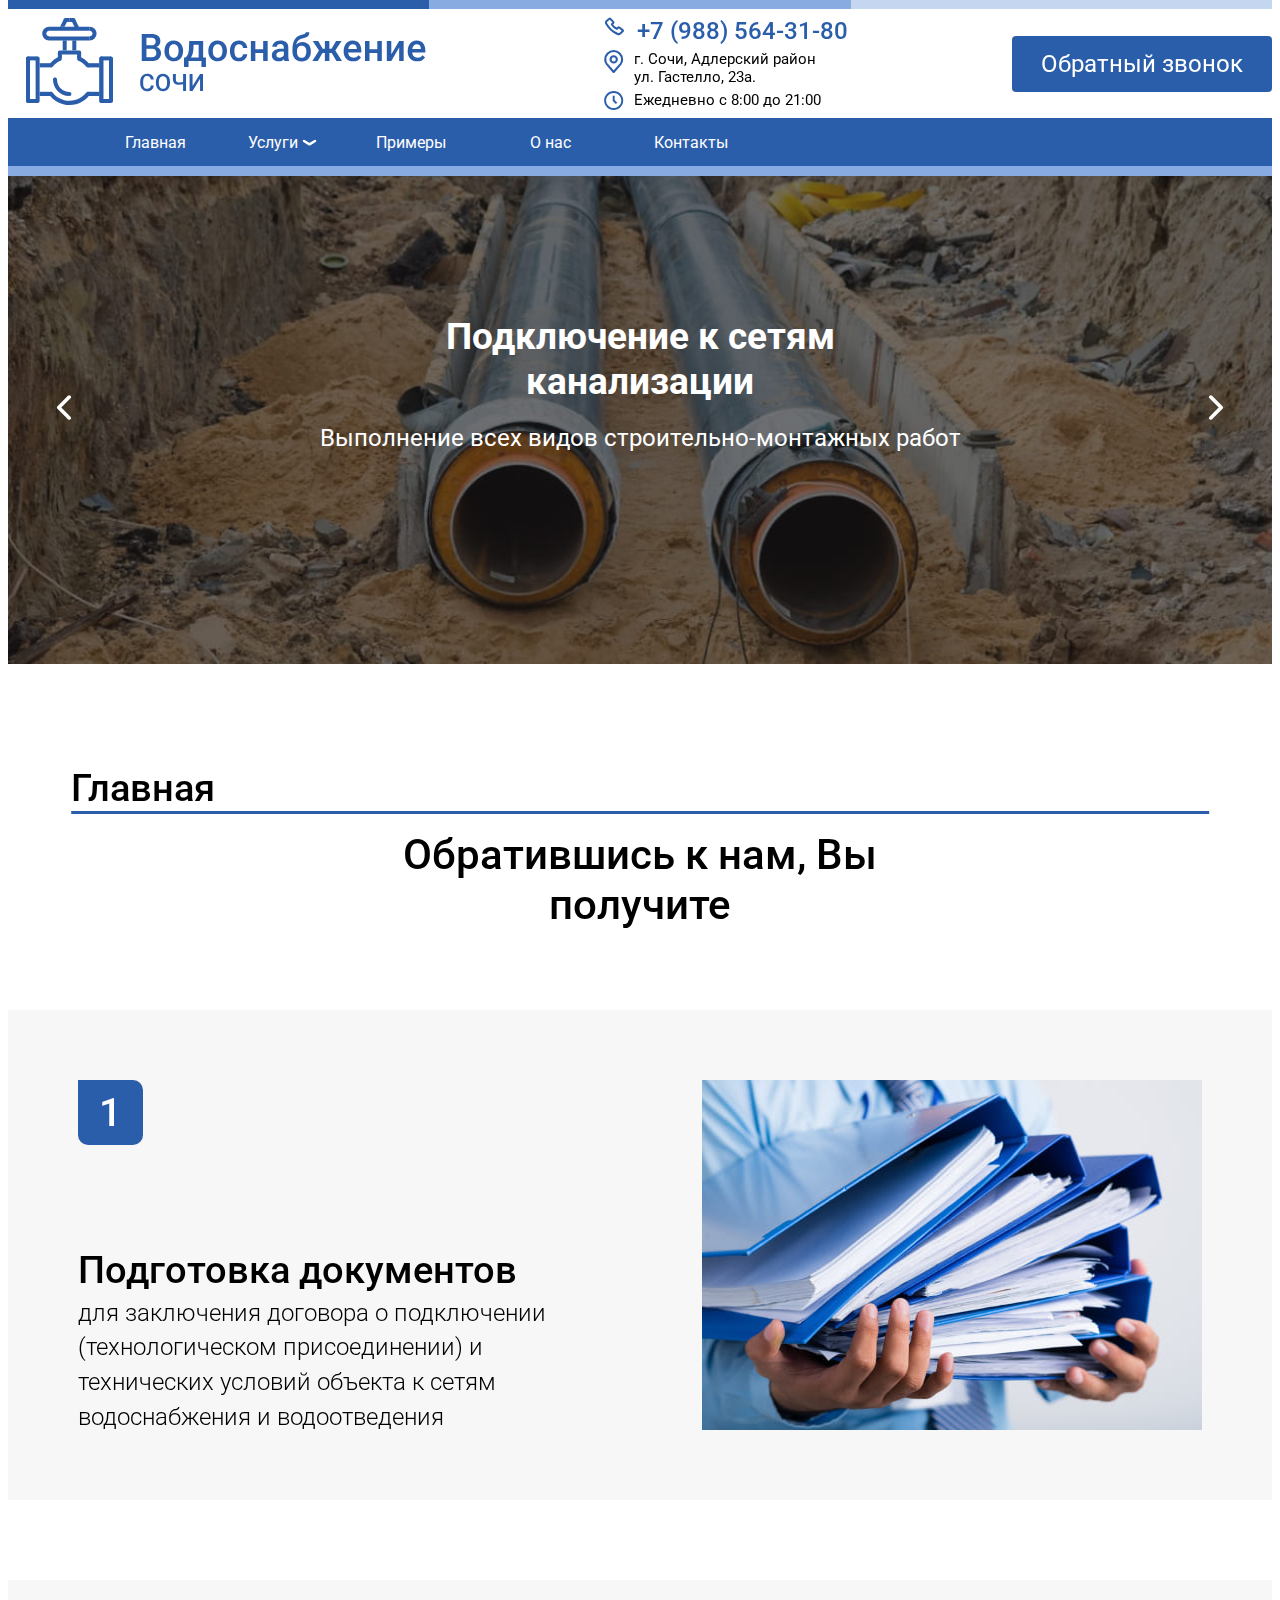
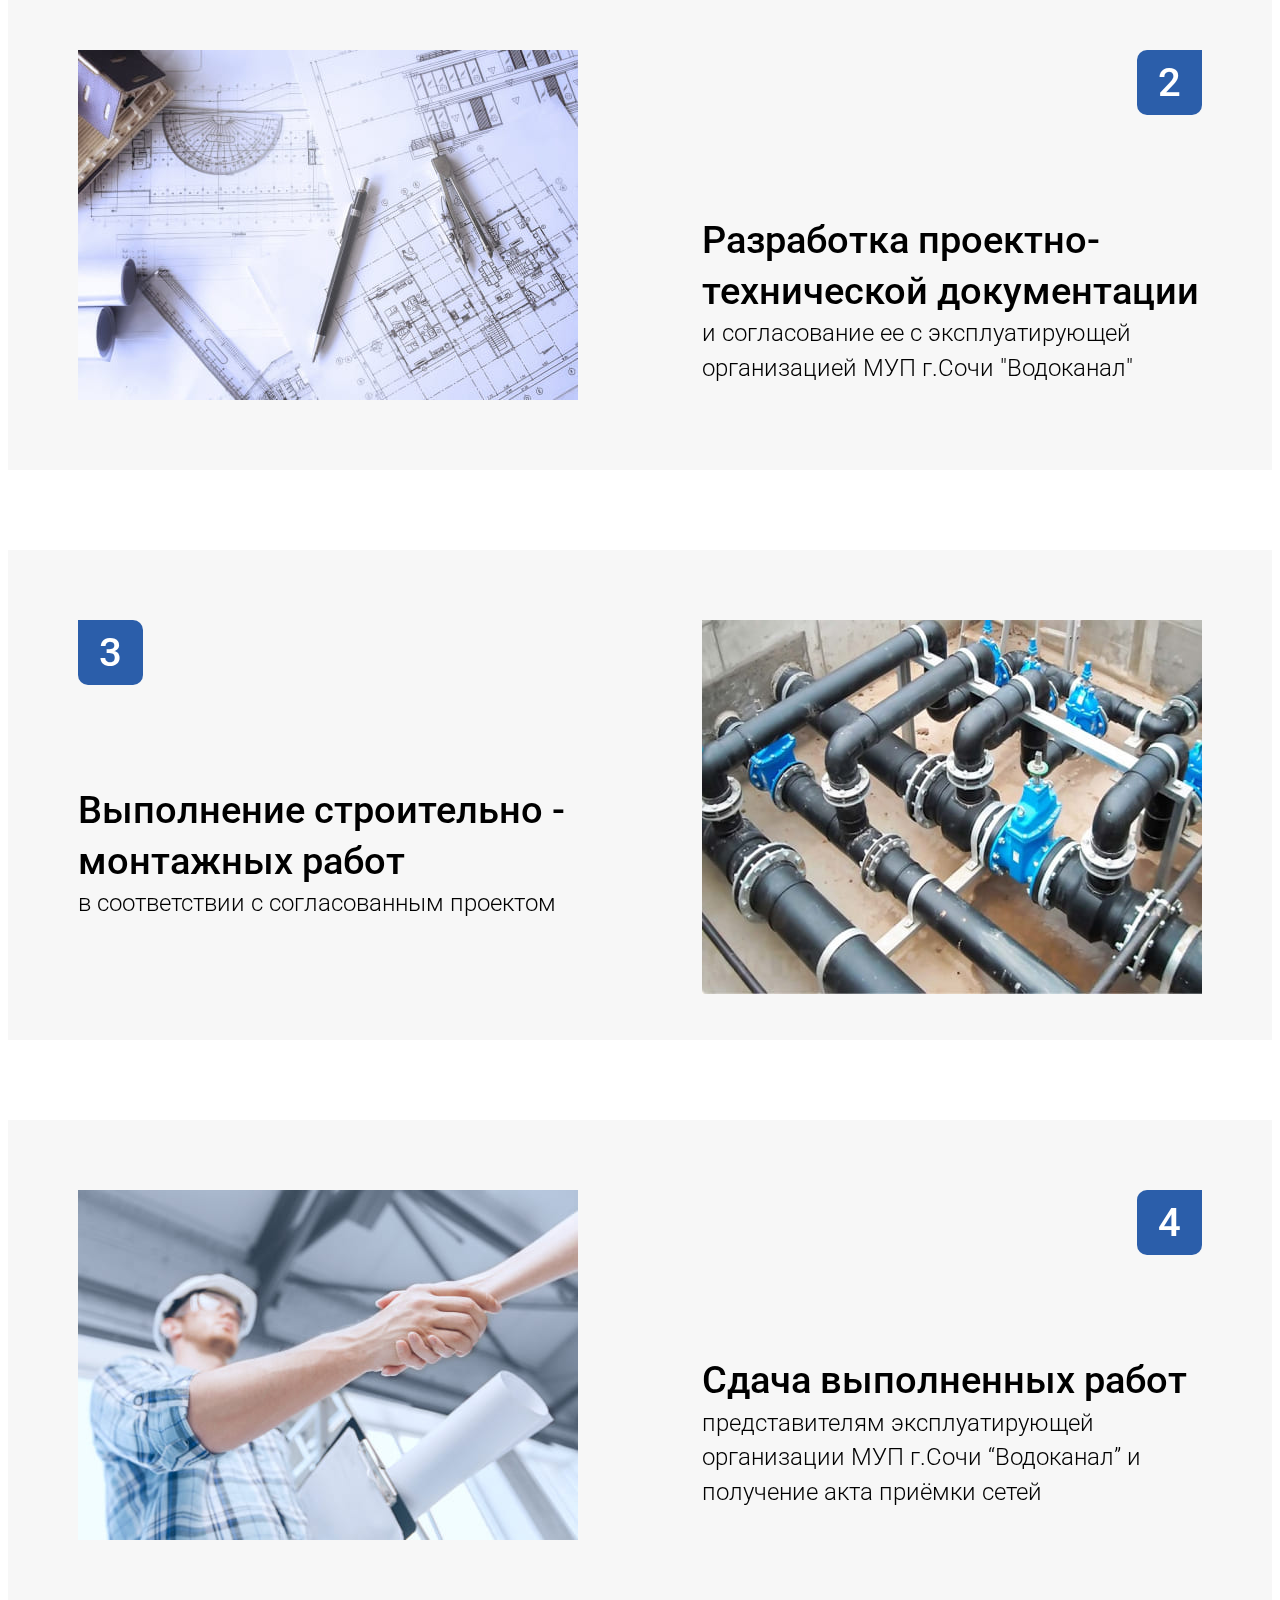
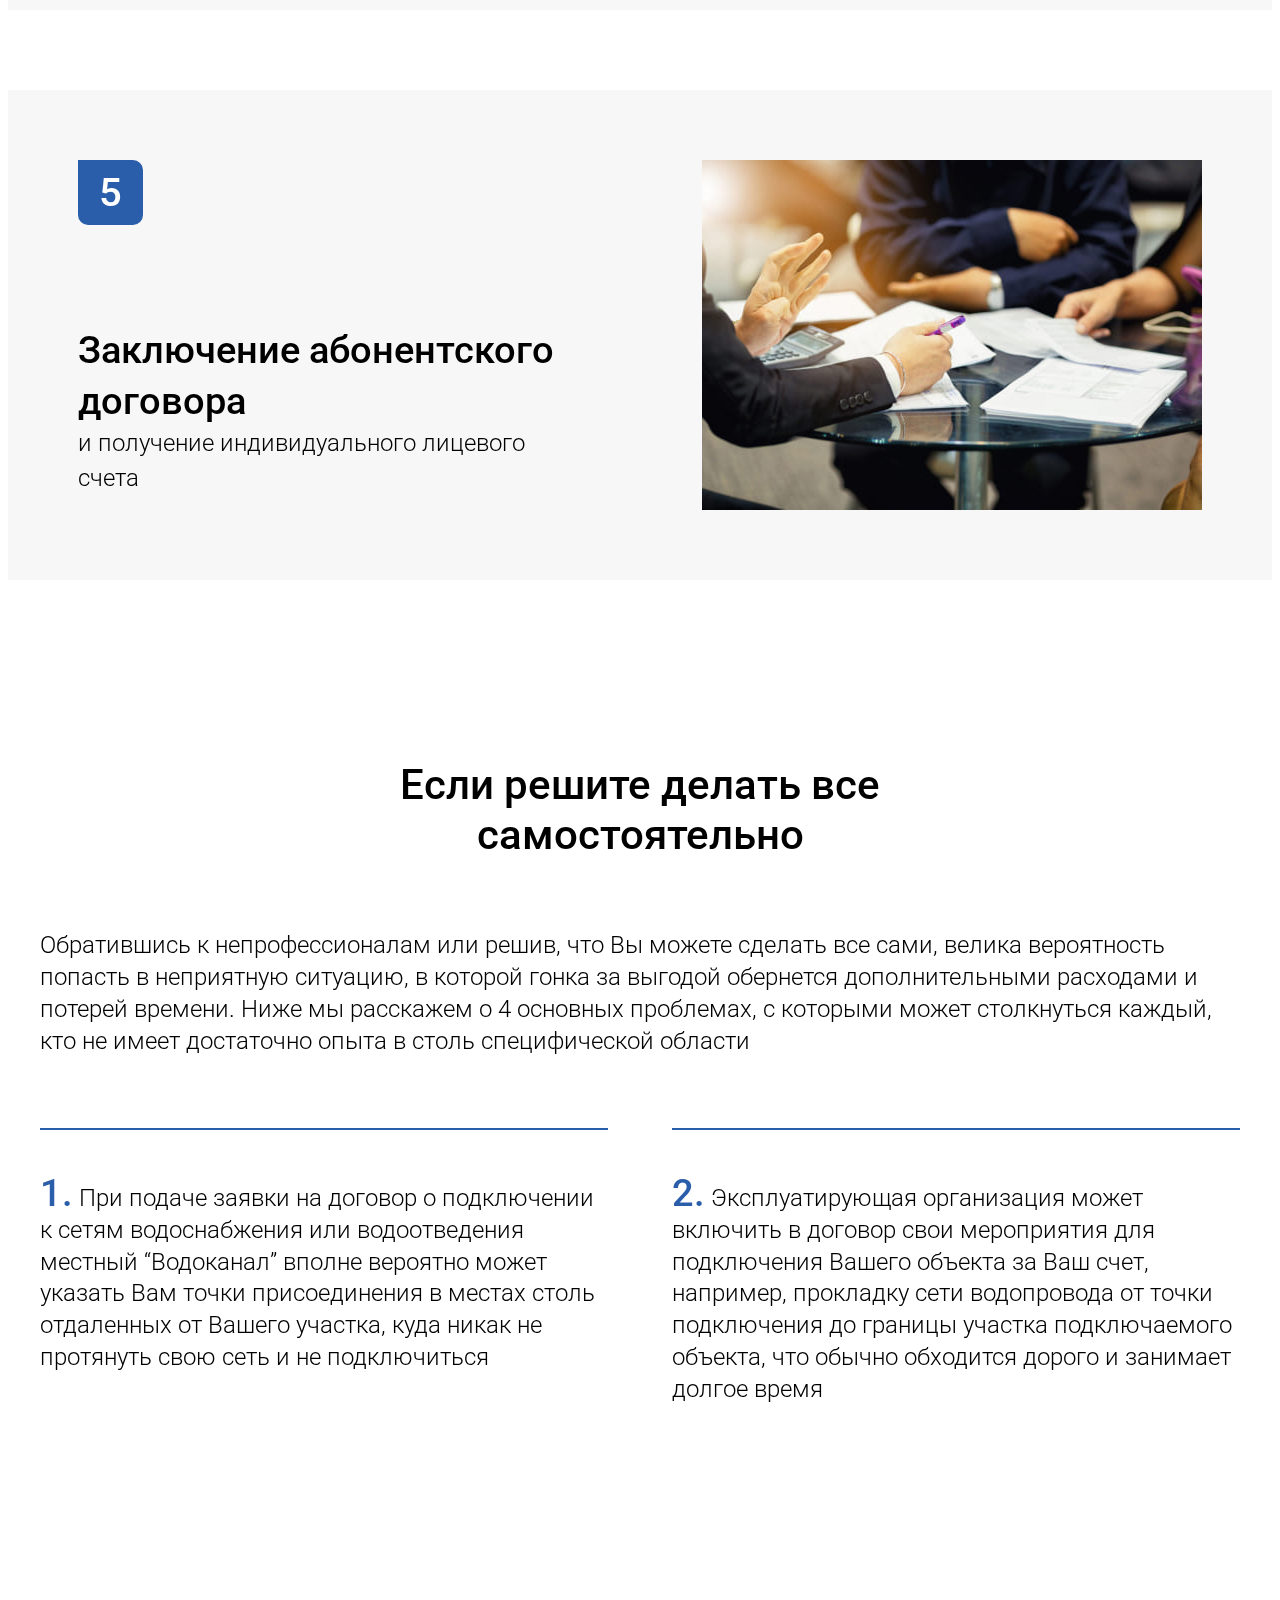
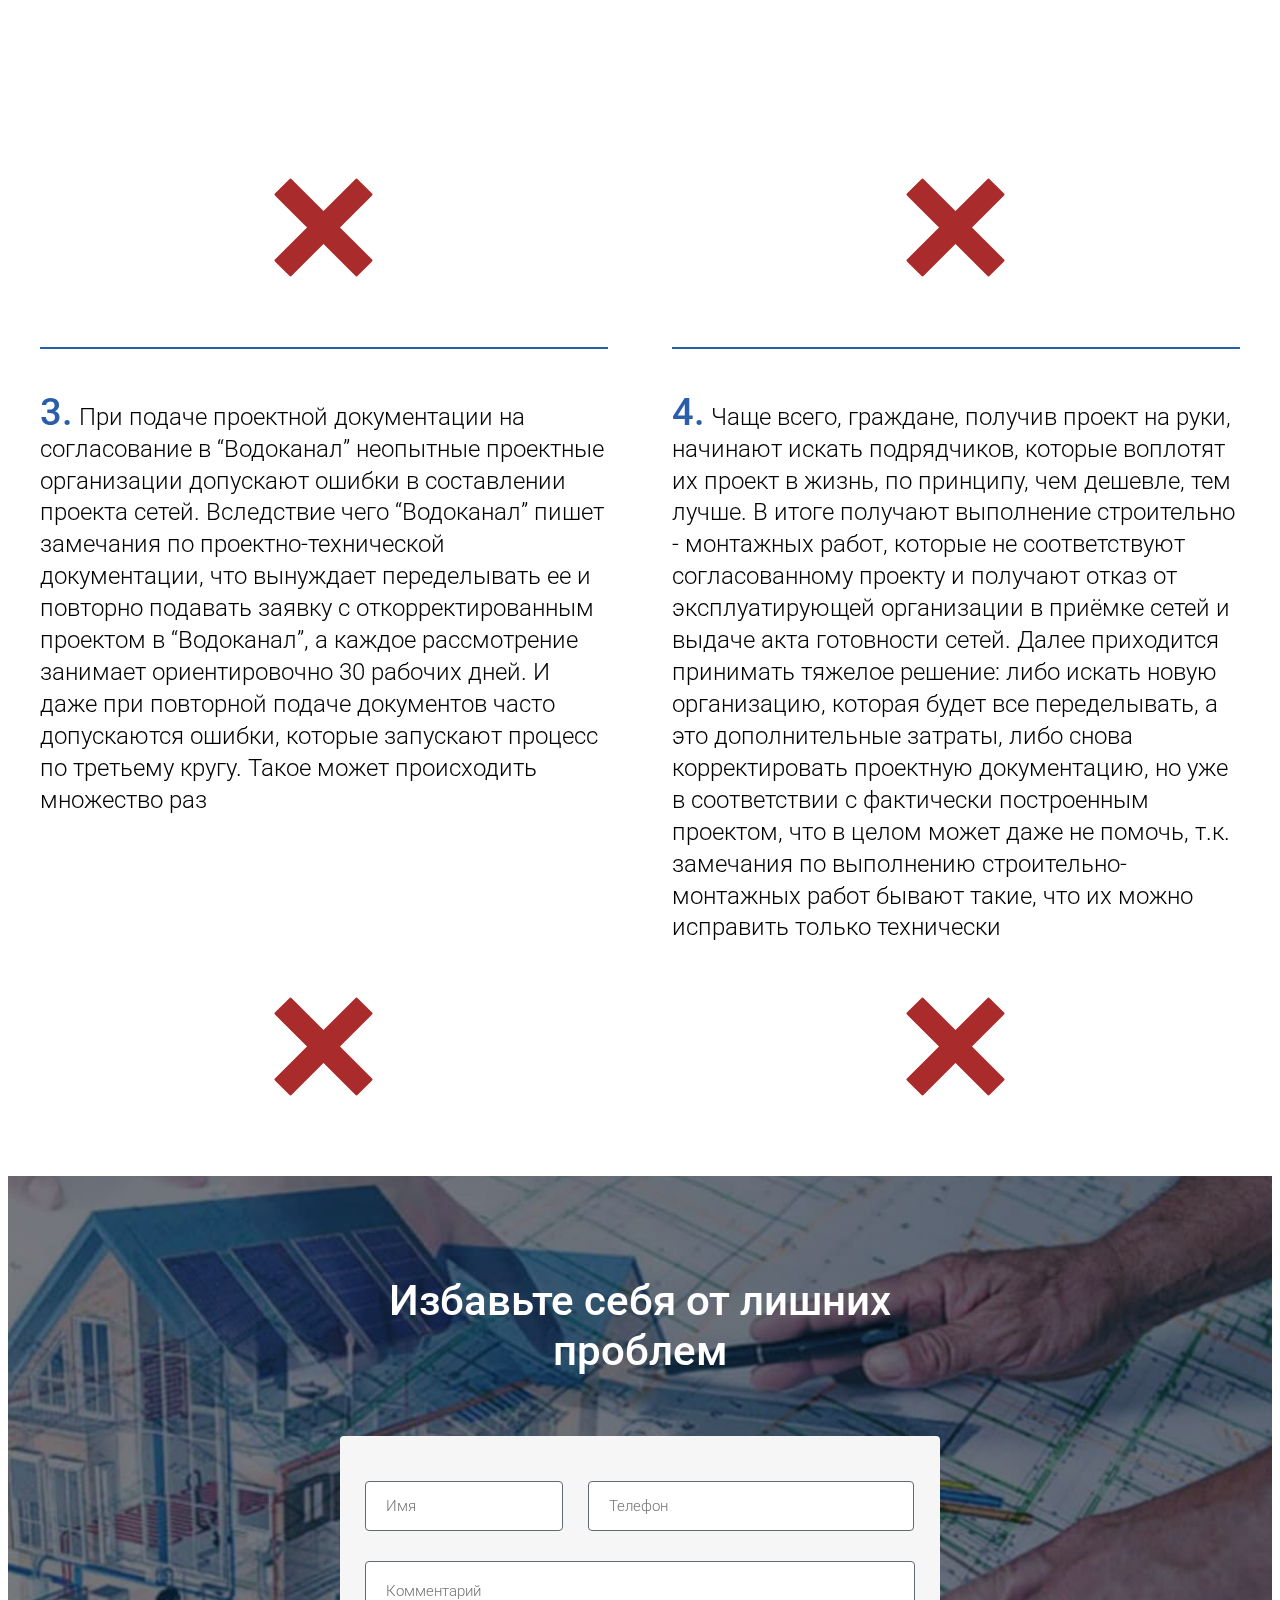
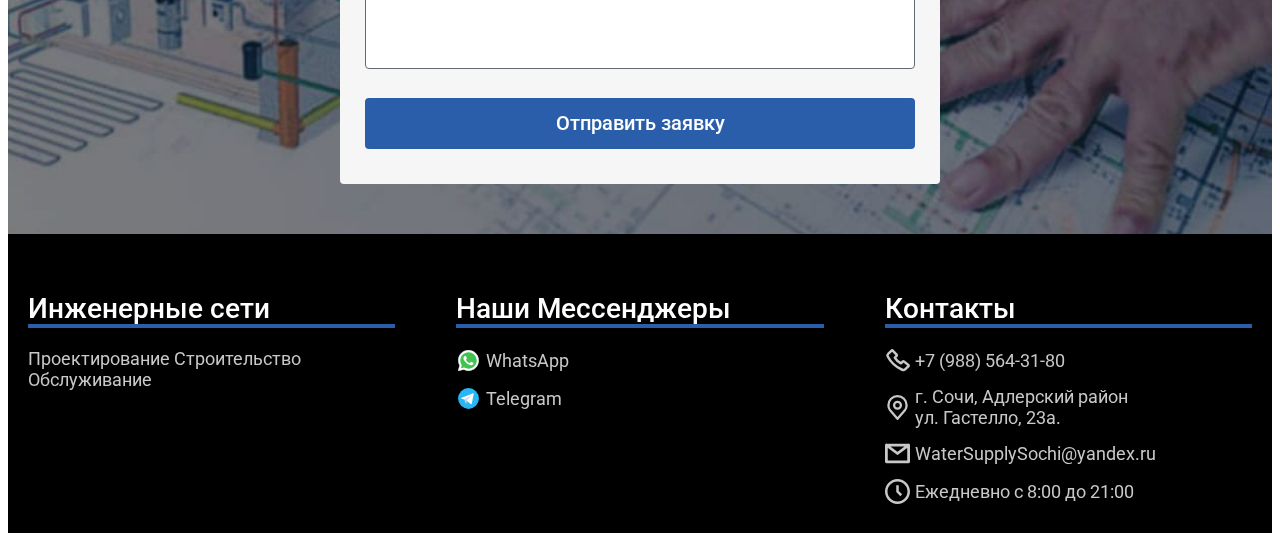
==== commit 5a6b7e88: "fixes" ====
--- a/index.html
+++ b/index.html
@@ -15,7 +15,7 @@
     </script>
     <meta charset="UTF-8" />
     <meta http-equiv="X-UA-Compatible" content="IE=edge" />
-    
+
     <meta name="viewport" content="width=device-width, initial-scale=1.0" />
     <meta name="keywords" content="5-7 ключевых слов" />
     <title>Водоснабжение</title>
@@ -25,7 +25,7 @@
       href="https://fonts.googleapis.com/css2?family=Roboto:wght@300;400;500;700&display=swap"
       rel="stylesheet"
     />
-    <meta name="description" content="Делаем весь пакет услуг"/>
+    <meta name="description" content="Делаем весь пакет услуг" />
     <link rel="stylesheet" href="css/style.min.css" />
   </head>
   <body>
@@ -60,7 +60,11 @@
               </a>
             </div>
             <div class="wrapper__item wrapper__itemNone">
-              <img class="iconsHeader" src="icon/addressIcon.svg" alt="address" />
+              <img
+                class="iconsHeader"
+                src="icon/addressIcon.svg"
+                alt="address"
+              />
               <p class="wrapper__addressTime">
                 г. Сочи, ​Адлерский район <br />
                 ул. Гастелло, 23а.
@@ -72,7 +76,7 @@
             </div>
           </div>
           <div class="buttonModalOpen">
-            <button class="button ">Обратный звонок</button>
+            <button class="button">Обратный звонок</button>
           </div>
         </div>
         <nav class="nav">
@@ -90,13 +94,17 @@
               <div class="dropdownMenu d-none">
                 <ul class="dropdownUl">
                   <li class="dropdownUl__li">
-                    <a href="services/documentation/index.html"> Документация </a>
+                    <a href="services/documentation/index.html">
+                      Документация
+                    </a>
                   </li>
                   <li class="dropdownUl__li">
                     <a href="services/sewerage/index.html"> Канализация </a>
                   </li>
                   <li class="dropdownUl__li">
-                    <a href="services/waterSupply/index.html"> Водоснабжение </a>
+                    <a href="services/waterSupply/index.html">
+                      Водоснабжение
+                    </a>
                   </li>
                 </ul>
               </div>
@@ -166,7 +174,7 @@
       <section class="youWillGet">
         <div class="container">
           <h2 class="header">Главная</h2>
-          <h3 class="headerTop">Обратившись к нам Вы получите:</h3>
+          <h3 class="headerTop">Обратившись к нам, Вы получите</h3>
           <div class="wrapper wrapper1">
             <div class="wrapper__flex">
               <div class="wrapper__mask">
@@ -177,7 +185,7 @@
                 <p class="wrapper__subtitle">
                   для заключения договора о подключении (технологическом
                   присоединении) и технических условий объекта к сетям
-                  водоснабжения и водоотведения.
+                  водоснабжения и водоотведения
                 </p>
               </div>
             </div>
@@ -203,7 +211,7 @@
                 </h3>
                 <p class="wrapper__subtitle">
                   и согласование ее с эксплуатирующей организацией МУП г.Сочи
-                  "Водоканал".
+                  "Водоканал"
                 </p>
               </div>
             </div>
@@ -218,7 +226,7 @@
                   Выполнение строительно - монтажных работ
                 </h3>
                 <p class="wrapper__subtitle">
-                  в соответствии с согласованным проектом.
+                  в соответствии с согласованным проектом
                 </p>
               </div>
             </div>
@@ -238,7 +246,7 @@
                 <h3 class="wrapper__header">Сдача выполненных работ</h3>
                 <p class="wrapper__subtitle">
                   представителям эксплуатирующей организации МУП г.Сочи
-                  “Водоканал” и получением акта приёмки сетей.
+                  “Водоканал” и получение акта приёмки сетей
                 </p>
               </div>
             </div>
@@ -253,7 +261,7 @@
                   Заключение абонентского договора
                 </h3>
                 <p class="wrapper__subtitle">
-                  и получение индивидуального лицевого счета.
+                  и получение индивидуального лицевого счета
                 </p>
               </div>
             </div>
@@ -265,37 +273,36 @@
       </section>
       <section class="problemsYouMayFace">
         <div class="container">
-          <h2 class="headerTop headerTop1">
-            Проблемы с которыми вы можете столкнуться:
+          <h2 class="headerTop">
+            Если решите делать все самостоятельно
           </h2>
           <div class="problemsYouMayFace__titleTop">
             <p>
-              Обратившись к не профессионалам или решив, что Вы можете сделать
+              Обратившись к непрофессионалам или решив, что Вы можете сделать
               все сами, велика вероятность попасть в неприятную ситуацию, в
-              связи с чем, гонка за выгодой обернется дополнительными расходами
-              и потерей времени. Ниже мы расскажем о 4 проблемах, с которыми
-              может столкнуться каждый кто не имеет достаточно опыта в столь
-              специфической области:
+              которой гонка за выгодой обернется дополнительными расходами и
+              потерей времени. Ниже мы расскажем о 4 основных проблемах, с
+              которыми может столкнуться каждый, кто не имеет достаточно опыта в
+              столь специфической области
             </p>
           </div>
-          <div class="problemsYouMayFace__wrapperTop ">
+          <div class="problemsYouMayFace__wrapperTop">
             <div class="problemsYouMayFace__wrapper">
               <p class="moreIndent">
                 1. При подаче заявки на договор о подключении к сетям
-                водоснабжения или водоотведения, местный “Водоканал” вполне
+                водоснабжения или водоотведения местный “Водоканал” вполне
                 вероятно может указать Вам точки присоединения в местах столь
-                отдаленных от Вашего участка куда ни как не протянуть свою сеть
-                и не подключиться.
+                отдаленных от Вашего участка, куда никак не протянуть свою сеть
+                и не подключиться
               </p>
               <img src="/icon/plus.svg" alt="plus" />
             </div>
             <div class="problemsYouMayFace__wrapper">
               <p class="moreIndent">
                 2. Эксплуатирующая организация может включить в договор свои
-                мероприятия для подключения Вашего объекта, например проложить
-                сеть водопровода от точки подключения до границы участка
-                подключаемого объекта за Ваш счет, что обычно выходит в круглые
-                суммы и занимает очень долгое время.
+                мероприятия для подключения Вашего объекта за Ваш счет, например, прокладку
+                сети водопровода от точки подключения до границы участка
+                подключаемого объекта, что обычно обходится дорого и занимает долгое время
               </p>
               <img src="/icon/plus.svg" alt="plus" />
             </div>
@@ -304,14 +311,14 @@
             <div class="problemsYouMayFace__wrapper">
               <p class="moreIndent">
                 3. При подаче проектной документации на согласование в
-                “Водоканал”, неопытные проектные организации допускают ошибки в
+                “Водоканал” неопытные проектные организации допускают ошибки в
                 составлении проекта сетей. Вследствие чего “Водоканал” пишет
                 замечания по проектно-технической документации, что вынуждает
                 переделывать ее и повторно подавать заявку с откорректированным
-                проектом в “Водоканал”, а каждое рассмотрение это время
+                проектом в “Водоканал”, а каждое рассмотрение занимает
                 ориентировочно 30 рабочих дней. И даже при повторной подаче
-                документов, часто допускаются ошибки, которые запускают процесс
-                по третьему кругу и так может продолжаться бесконечно.
+                документов часто допускаются ошибки, которые запускают процесс
+                по третьему кругу. Такое может происходить множество раз
               </p>
               <img src="/icon/plus.svg" alt="plus" />
             </div>
@@ -321,14 +328,14 @@
                 подрядчиков, которые воплотят их проект в жизнь, по принципу,
                 чем дешевле, тем лучше. В итоге получают выполнение строительно
                 - монтажных работ, которые не соответствуют согласованному
-                проекту и получают отказ в приёмке сетей эксплуатирующей
-                организацией, и выдаче акта готовности сетей. Далее приходится
-                принять тяжелое решение, либо искать новую организацию которая
-                все переделает, а это огромные затраты, либо опять
-                корректировать проектную документацию но уже чтобы она
-                соответствовала фактически построенным сетям, хотя и это может
+                проекту и получают отказ от эксплуатирующей
+                организации в приёмке сетей и выдаче акта готовности сетей. Далее приходится
+                принимать тяжелое решение: либо искать новую организацию, которая
+                будет все переделывать, а это дополнительные затраты, либо снова
+                корректировать проектную документацию, но уже в
+                соответствии с фактически построенным проектом, что в целом может даже
                 не помочь, т.к. замечания по выполнению строительно-монтажных
-                работ бывают такие, что их можно исправить только технически.
+                работ бывают такие, что их можно исправить только технически
               </p>
               <img src="/icon/plus.svg" alt="plus" />
             </div>
@@ -338,9 +345,10 @@
       <section class="requestSection">
         <div class="container">
           <div class="request">
-            <h2 class="headerTop headerTop1 white">
-              Остались вопросы? Напишите нам.
-            </h2>
+            <!-- <h2 class="headerTop headerTop1 white">
+              Обратитесь к профессионалам с большим опытом работы 
+            </h2> -->
+            <h3 class="headerTop white">Избавьте себя от лишних проблем</h3>
             <form class="postRequest">
               <label for="name">
                 <span class="errorPush errorPush1"></span>
@@ -370,13 +378,13 @@
                   data-rule="comment"
                   id="commentInquiryThree"
                   class="general"
-                  placeholder="Коментарий"
+                  placeholder="Комментарий"
                   name="comment"
                   cols="40"
                   rows="3"
                 ></textarea>
               </label>
-              <button class="button button_postRequest">Жду звонка</button>
+              <button class="button button_postRequest">Отправить заявку</button>
             </form>
           </div>
         </div>
@@ -393,13 +401,21 @@
             <div class="footerFlex__wrapper">
               <h2>Наши Мессенджеры</h2>
               <a href="https://wa.me/79885643180" class="footerFlex__flex">
-                <img class="iconsFooter" src="icon/WhatsApp.svg" alt="WhatsApp" />
+                <img
+                  class="iconsFooter"
+                  src="icon/WhatsApp.svg"
+                  alt="WhatsApp"
+                />
                 <p>WhatsApp</p>
               </a>
-              <a class="footerFlex__flex">
-                <img class="iconsFooter" src="icon/iconTelegram.svg" alt="Telegram" />
+              <div class="footerFlex__flex">
+                <img
+                  class="iconsFooter"
+                  src="icon/iconTelegram.svg"
+                  alt="Telegram"
+                />
                 <p>Telegram</p>
-              </a>
+              </div>
             </div>
             <div class="footerFlex__wrapper">
               <h2>Контакты</h2>
--- a/css/style.min.css
+++ b/css/style.min.css
@@ -1 +1 @@
-*{box-sizing:border-box}*{font-family:Roboto,sans-serif}:focus{outline:0}p{margin-top:0;margin-bottom:0}.container{max-width:1300px;margin:0 auto}.sliderMain{padding:0}.button{display:flex;align-items:center;justify-content:center;border:none;cursor:pointer;padding:14px 0;width:260px;background:#2b5eaa;border-radius:4px;font-size:24px;line-height:28px;color:#fff}.button_postRequest{width:100%;font-weight:500;font-size:20px;line-height:23px;margin-top:25px}.d-none{display:none!important}.bgColorNone{background:0 0!important}.white{color:#fff}section{padding:80px 0}.headerTop{max-width:450px;margin:0 auto;margin-top:20px;text-align:center;font-weight:500;font-size:42px;line-height:73px}.headerTop1{max-width:550px}li{list-style-type:none}a{z-index:5;color:#fff;text-decoration:none}ul{padding-left:0}input{height:50px}textarea{padding-top:20px}.general{padding-left:20px;background:#fff;border:1px solid #636972;box-sizing:border-box;border-radius:4px;font-weight:300;font-size:15px;line-height:18px;color:#636972;resize:none}.header{font-size:38px;font-weight:500;margin:0;margin-top:30px;position:relative;padding-left:5%}.header::before{content:"";position:absolute;width:100%;height:3px;background:#2b5eaa;top:45px;width:90%;left:50%;transform:translateX(-50%)}@media screen and (max-width:650px){.headerTop{font-size:35px;line-height:50px}.header{font-size:30px}}@media screen and (max-width:450px){.headerTop{font-size:30px;line-height:35px}.header{font-size:23px}}.headerBefore{margin-top:126px}.headerBefore::before{display:none}.notification{font-size:13px;margin:0 auto;text-align:center}header{padding:13px 0 16px 0;padding-bottom:10px}header .container{position:relative}header .container:after{position:absolute;content:'';width:100%;height:10px;background:#88ace1;right:50%;transform:translateX(50%)}header .line{position:absolute;top:-22px;left:50%;transform:translateX(-50%);width:100%;display:flex}header .line .blue{height:10px;width:33.3333%}header .line .blue1{background:#2b5eaa}header .line .blue2{background:#88ace1}header .line .blue3{background:#c4d6f0}header .wrapper{display:flex;justify-content:space-between;align-items:center;max-height:85px}header .wrapper__item{display:flex;margin-top:5px}header .wrapper__item img{margin-right:10px}header .wrapper__addressTime{font-size:15px;line-height:18px;font-weight:400}header .wrapper a{display:flex;text-decoration:none}header .wrapper a img{margin-right:13px}header .wrapper__phoneNumber{font-size:24px;line-height:28px;color:#2b5eaa;font-weight:500!important}header .ul{padding-left:80px;width:750px;display:flex;justify-content:space-between}header .ul__li{width:20%;text-align:center;cursor:pointer}header .ul__li a{padding:10px 0}header .ul__li_active{z-index:6;position:relative}header .ul__li_active:after{content:'';position:absolute;width:109px;height:45px;right:50%;top:-12px;border-radius:4px 4px 0 0;transform:translateX(50%);background:#88ace1;z-index:-1}header .dropdownUl{padding-left:0}header .dropdownUl__li{padding:20px 0}header nav{position:relative;width:100%;height:48px;margin-top:12px;display:flex;align-items:center;background:#2b5eaa}header .dropdownMenuRelative{position:relative;width:109px}header .dropdownMenuRelative__arrow{padding-bottom:2px}header .dropdownMenuRelative__arrow_active{transform:rotate(180deg);transition:.2s all}header .dropdownMenu{margin-top:10px;padding:0 12px;background-color:#2b5eaa;position:absolute;left:50%;transform:translateX(-50%);top:33px;z-index:1}header .hamburger{display:none}header .iconsHeader{width:20px;height:100%}@media screen and (max-width:1000px){header .wrapper__phoneNumber{font-size:22px}header .wrapper .logo img{height:63px;width:280px}header nav .ul{width:620px;padding-left:40px}header .dropdownMenuRelative__arrow{right:-20px!important;height:10px;width:20px}}@media screen and (max-width:800px){header .wrapper__phoneNumber{font-size:21px}header .wrapper .logo img{width:240px}header .wrapper__addressTime{font-size:14px}header .wrapper .button{padding:10px 0;width:180px;font-size:18px}}@media screen and (max-width:701px){header .wrapper{width:100%;display:flex;justify-content:center}header .wrapper .buttonModalOpen{position:absolute;right:20px;top:88px;z-index:8}header .wrapper .button{width:110px;height:28px;background:#fff;border-radius:1.00911px;color:#2b5eaa;font-size:12px}header .wrapper__itemNone{display:none}header .wrapper__itemPhone{z-index:8;position:absolute;width:28px;height:28px;background:#fff;border-radius:1.00911px;top:88px;right:140px}header .wrapper__itemPhone p{display:none}header .wrapper__itemPhone img{position:absolute;left:50%;top:50%;transform:translate(-50%,-50%)}header .wrapper .logoA{z-index:8}header .wrapper .logo{background-color:#fff;width:100%!important}header .wrapper .logo img{z-index:999;padding-top:2px;margin-right:0}header .wrapper .widthlogo{width:100%;display:flex;justify-content:center}header .wrapper .widthlogo a{width:100%;text-align:center}header .nav{padding:0 20px;display:flex;align-items:center}header .nav__active{position:fixed;background-color:#2b5eaa;width:100%;height:140vh;top:-285px;z-index:6}header .nav__active__ul{max-width:100%!important;padding-left:0!important;flex-direction:column;position:absolute;left:50%;transform:translateX(-50%);text-align:center}header .nav__active__ul .dropdownMenuRelative{position:absolute;left:51%;transform:translateX(-50%);top:100%}header .nav__active__ul .dropdownMenuRelative .dropdownUl__li{margin-top:0!important;padding:10px 0}header .nav__active__ul li{margin:0 auto;margin-top:20px;text-align:center}header .nav__active .ul__li_active:after{border-radius:0}header .hamburger{position:absolute;top:85px;left:20px;display:block;z-index:6;cursor:pointer;background-color:#88ace1;width:55px;height:37px;padding:6px 6px 0 6px}header .hamburger span{width:43px;height:4px;top:45px;border-radius:9px;display:block;background:#fff;margin-bottom:6px;transition:.5s all}header .hamburger .headerSpan{width:30px;margin:0 auto;margin-bottom:6px}header .hamburger_active span{margin-bottom:-3px}header .hamburger_active span:nth-child(1){transform:rotate(-45deg)}header .hamburger_active span:nth-child(2){display:none}header .hamburger_active span:nth-child(3){transform:rotate(45deg)}}.sliderMain{height:480px}.sliderMain .slider{width:100%;position:relative;margin:auto;height:300px}.sliderMain .slider__titleWrapper{position:absolute;top:46%;left:50%;transform:translateX(-50%);text-align:center;width:100%;color:#fff}.sliderMain .slider__header{width:500px;margin:0 auto;font-size:37px;line-height:45px}.sliderMain .slider__subheader{font-weight:400;font-size:24px;line-height:28px}.sliderMain .slider .item img{-o-object-fit:cover;object-fit:cover;width:100%;height:488px}.sliderMain .slider .next,.sliderMain .slider .previous{cursor:pointer;position:absolute;top:75%;width:auto;margin-top:-22px;padding:16px;color:#fff;font-weight:700;font-size:16px;transition:.6s ease;border-radius:0 3px 3px 0}.sliderMain .slider .previous{left:30px}.sliderMain .slider .previous img{width:20px;height:25px}.sliderMain .slider .next{right:30px;border-radius:3px 0 0 3px}.sliderMain .slider .next img{width:20px;height:25px}.sliderMain .slider .next:hover,.sliderMain .slider .previous:hover{background:rgba(200,200,200,.9);border-radius:4px}.sliderMain .slider .item{-webkit-animation-name:fade;animation-name:fade;-webkit-animation-duration:1.5s;animation-duration:1.5s}@-webkit-keyframes fade{from{opacity:.4}to{opacity:1}}@keyframes fade{from{opacity:.4}to{opacity:1}}@media screen and (max-width:1050px){.sliderMain{height:400px}.sliderMain .slider{height:250px}.sliderMain .slider__titleWrapper{position:absolute;top:47%}.sliderMain .slider__header{width:450px;margin:0 auto;font-size:33px;line-height:45px}.sliderMain .slider__subheader{width:500px;margin:0 auto;margin-top:20px}.sliderMain .slider .sliderImg{height:400px!important}.sliderMain .slider .previous{left:0}.sliderMain .slider .next{right:0}}@media screen and (max-width:550px){.sliderMain .slider__header{width:380px;margin:0 auto;font-size:27px;line-height:45px}.sliderMain .slider__subheader{width:320px;margin:0 auto;margin-top:20px;font-size:18px}.sliderMain .slider .sliderImg{height:400px!important}}@media screen and (max-width:400px){.sliderMain{height:300px}.sliderMain .slider__titleWrapper{top:34%}.sliderMain .slider__header{width:300px;margin:0 auto;font-size:18px;line-height:20px}.sliderMain .slider__subheader{width:300px;margin:0 auto;margin-top:45px;font-size:16px;line-height:18px}.sliderMain .slider .sliderImg{height:400px!important}.sliderMain .slider .sliderImg{height:300px!important}.sliderMain .slider .next,.sliderMain .slider .previous{top:55%}}@media screen and (max-width:360px){.sliderMain .slider__header{width:250px}.sliderMain .slider__subheader{width:235px}.sliderMain .slider .next,.sliderMain .slider .previous{top:55%}}.youWillGet .wrapper{padding:70px;background:#f7f7f7;height:490px;display:flex;justify-content:space-between;margin-top:80px}.youWillGet .wrapper__mask2{border-radius:10px 0 10px 10px;height:65px;width:65px;background:#2b5eaa;display:flex;justify-content:center;align-items:center;margin-left:87%}.youWillGet .wrapper__mask2 p{font-size:40px;font-weight:500;color:#fff}.youWillGet .wrapper__mask{border-radius:0 10px 10px 10px;height:65px;width:65px;background:#2b5eaa;display:flex;justify-content:center;align-items:center}.youWillGet .wrapper__mask p{font-size:40px;font-weight:500;color:#fff}.youWillGet .wrapper__title{max-width:500px;margin-top:100px}.youWillGet .wrapper__header{font-weight:500;font-size:38px;line-height:133.49%;margin:0}.youWillGet .wrapper__subtitle{font-weight:300;font-size:24px;line-height:145.99%}@media screen and (max-width:1180px){.youWillGet .wrapper{padding:30px;height:820px;width:600px;margin:0 auto;flex-direction:column-reverse;margin-top:50px}.youWillGet .wrapper img{height:378px;width:100%}.youWillGet .wrapper__mask{margin-top:30px}.youWillGet .wrapper2{flex-direction:column}}@media screen and (max-width:650px){.youWillGet .wrapper{padding:25px;height:700px;width:400px;margin:0 auto;margin-top:50px}.youWillGet .wrapper img{height:280px;width:100%}.youWillGet .wrapper__mask{margin-top:30px}.youWillGet .wrapper__mask2{margin-left:81%}.youWillGet .wrapper__header{font-size:30px}.youWillGet .wrapper__subtitle{font-size:18px}.youWillGet .wrapper__title{margin-top:30px}}@media screen and (max-width:450px){.youWillGet .wrapper{padding:20px;height:530px;width:300px;margin:0 auto;margin-top:50px}.youWillGet .wrapper img{height:200px}.youWillGet .wrapper__mask{margin-top:30px;height:50px;width:50px}.youWillGet .wrapper__mask p{font-size:30px}.youWillGet .wrapper__mask2{margin-top:30px;margin-left:80%;height:50px;width:50px}.youWillGet .wrapper__mask2 p{font-size:30px}.youWillGet .wrapper__header{font-size:24px}.youWillGet .wrapper__subtitle{font-size:16px}.youWillGet .wrapper__title{margin-top:30px}.youWillGet .wrapper__flex{height:280px}}.problemsYouMayFace{position:relative}.problemsYouMayFace__titleTop{width:95%;margin:0 auto;font-weight:300;font-size:24px;line-height:133.49%;margin-top:70px}.problemsYouMayFace:before{content:'';position:absolute;width:90%;height:4px;background:#2b5eaa;margin:0 auto;left:50%;transform:translate(-50%);top:-65px}.problemsYouMayFace__wrapperTop{display:flex;justify-content:space-between;margin-top:70px}.problemsYouMayFace__wrapper{width:45%;margin:0 auto;position:relative}.problemsYouMayFace__wrapper:before{content:'';position:absolute;height:2px;background:#2b5eaa;width:100%}.problemsYouMayFace__wrapper p{height:350px;margin-top:50px;font-size:24px;line-height:133.49%;font-weight:300}.problemsYouMayFace__wrapper p:first-letter{color:#2b5eaa;font-weight:500;font-size:38px}.problemsYouMayFace__wrapper .moreIndent{height:600px}.problemsYouMayFace__wrapper img{display:flex;margin:0 auto;width:99px;height:99px}.problemsYouMayFace .botLine{position:relative}.problemsYouMayFace .botLine::after{content:'';position:absolute;height:4px;bottom:-50px;background:#2b5eaa;width:100%;margin:0 auto}@media screen and (max-width:1140px){.problemsYouMayFace .moreIndent{height:750px}}@media screen and (max-width:920px){.problemsYouMayFace .moreIndent{height:750px}.problemsYouMayFace p{font-size:19px}.problemsYouMayFace .moreIndent{height:600px}.problemsYouMayFace p:first-letter{font-size:30px}}@media screen and (max-width:770px){.problemsYouMayFace .moreIndent{height:400px}.problemsYouMayFace__wrapperTop{display:block}.problemsYouMayFace__titleTop{line-height:25px}.problemsYouMayFace__wrapper{width:95%}.problemsYouMayFace__wrapper p{height:200px}.problemsYouMayFace__wrapper:before{content:"";position:absolute;height:2px;background:#2b5eaa;width:100%;top:-20px}}@media screen and (max-width:508px){.problemsYouMayFace .moreIndent{height:530px}.problemsYouMayFace__wrapperTop{display:block}.problemsYouMayFace__titleTop{line-height:25px}.problemsYouMayFace__titleTop p{font-size:16px}.problemsYouMayFace__wrapper p{height:200px;font-size:16px}.problemsYouMayFace__wrapper:before{content:"";position:absolute;height:2px;background:#2b5eaa;width:100%;top:-20px}}.requestSection{padding:0}.requestSection .request{padding:80px 0 50px 0;background:url(/img/bgTwo.jpg) center center/cover no-repeat}.requestSection .request .postRequest{padding:45px 25px 25px 25px;margin:0 auto;width:600px;height:348px;background:#f6f6f6;border-radius:4px;margin-top:60px;position:relative}.requestSection .request .postRequest label{width:100%}.requestSection .request .postRequest__name{width:198px}.requestSection .request .postRequest__tel{margin-left:21px;width:326px}.requestSection .request .postRequest textarea{margin-top:30px;width:100%;height:108px}@media screen and (max-width:650px){.requestSection .request .postRequest{background-color:#bb3232;padding:25px;margin:0 auto;width:308px;min-height:425px;background:#f6f6f6;border-radius:4px;margin-top:60px}.requestSection .request .postRequest label{width:100%}.requestSection .request .postRequest input{width:100%;margin-left:0;margin-top:25px}.requestSection .request .postRequest textarea{margin-top:25px;width:100%;height:108px}}footer .footer{padding:35px 20px 29px 20px;background:#000}footer .footer .footerFlex{display:flex;justify-content:space-between}footer .footer .footerFlex__wrapper{width:30%;position:relative}footer .footer .footerFlex__wrapper:after{content:'';height:4px;width:100%;background:#2b5eaa;position:absolute;top:55px}footer .footer .footerFlex__wrapper h2{font-weight:500;font-size:28px;line-height:33px;color:#fff}footer .footer .footerFlex__wrapper p{font-size:18px;line-height:21px;color:#c8c8c8}footer .footer .footerFlex__flex{margin-top:13px;display:flex;align-items:center}footer .footer .footerFlex__flex img{width:25px;height:25px;border-color:#fff;margin-right:5px}footer .footer .footerFlex__flex p{font-size:18px;line-height:21px;color:#c8c8c8}@media screen and (max-width:1140px){footer .footer .footerFlex{flex-direction:column}footer .footer .footerFlex__wrapper{margin:0 auto;width:50%}footer .footer .footerFlex__wrapper h2{font-size:25px;line-height:25px}footer .footer .footerFlex__wrapper p{font-size:16px}}@media screen and (max-width:780px){footer .footer .footerFlex__wrapper{width:100%}footer .footer .footerFlex__wrapper:after{top:48px}footer .footer .footerFlex__wrapper h2{font-weight:500;font-size:22px}footer .footer .footerFlex__wrapper p{font-size:15px}}.documentationServices .dropdownWrapper{position:relative;width:90%;margin:0 auto;margin-top:100px;display:flex;align-items:center;cursor:pointer}.documentationServices .dropdownWrapper__titleWra{margin-right:20px;border-color:#dc143c}.documentationServices .dropdownWrapper__title{width:100%;position:relative}.documentationServices .dropdownWrapper__title p{font-weight:500;font-size:38px;line-height:133.49%;color:#000;width:95%}.documentationServices .dropdownWrapper__plus{cursor:pointer;position:absolute;right:20px;top:32px}.documentationServices .dropdownWrapper__plus .horizontallyVertically{position:absolute;background:#2b5eaa}.documentationServices .dropdownWrapper__plus .horizontally{bottom:50%;left:50%;transform:translate(-50%,50%);width:20px;height:4px}.documentationServices .dropdownWrapper__plus .vertically{top:50%;left:50%;transform:translate(-50%,-50%);width:4px;height:20px}.documentationServices .ulDow{width:89%;margin:0 auto}.documentationServices .ulDow li{list-style-type:circle;margin-top:60px;font-weight:300;font-size:24px;line-height:133.49%;color:#000}.documentationServices .lineAfter{width:90%;margin:0 auto;position:relative}.documentationServices .lineAfter:after{content:'';position:absolute;width:100%;background:#2b5eaa;height:2px;top:50px}.documentationServices__flexWrap{display:flex;justify-content:space-between;width:90%;margin:50px auto}.documentationServices__downloadWrap{padding:35px;display:flex;align-items:center;margin-top:2%;height:156px;width:48%;border:2px solid #2b5eaa;box-sizing:border-box;border-radius:4px}.documentationServices__titleWrap{margin-left:10px;flex-direction:column!important}.documentationServices__titleWrap p{margin-left:10px;font-size:24px}.documentationServices__a{color:#000}.documentationServices__download{margin-top:20px}.documentationServices__download a{border-bottom:1.5px solid #2b5eaa;margin-left:10px;font-weight:300}@media screen and (max-width:1140px){.documentationServices .dropdownWrapper__title p{font-size:25px}.documentationServices .dropdownWrapper__plus{top:18px}.documentationServices .ulDow li{font-size:20px;margin-top:45px}.documentationServices__downloadWrap{padding:30px}.documentationServices__titleWrap p{font-size:22px}}@media screen and (max-width:780px){.documentationServices .dropdownWrapper__title{width:90%}.documentationServices .dropdownWrapper__title p{font-size:23px}.documentationServices .dropdownWrapper__plus{top:18px}.documentationServices .ulDow li{font-size:18px;margin-top:35px}.documentationServices__downloadWrap{padding:14px}.documentationServices__downloadWrap img{width:40px}.documentationServices__titleWrap p{font-size:18px}.documentationServices__a{font-size:14px}}@media screen and (max-width:610px){.documentationServices .dropdownWrapper__title{width:88%}.documentationServices .dropdownWrapper__title p{font-size:20px}.documentationServices .dropdownWrapper__plus{top:14px}.documentationServices .ulDow li{font-size:16px;margin-top:30px}.documentationServices__downloadWrap{width:90%}.documentationServices__downloadWrap{margin:0 auto}.documentationServices__flexWrap{flex-direction:column;margin:0 auto}.documentationServices__downloadWrap{margin-top:30px}}@media screen and (max-width:450px){.documentationServices .dropdownWrapper__title{width:88%}.documentationServices .dropdownWrapper__title p{font-size:20px}.documentationServices .dropdownWrapper__plus{top:14px}.documentationServices .ulDow li{font-size:16px;margin-top:30px}.documentationServices__flexWrap{flex-direction:column!important}}@media screen and (max-width:357px){.documentationServices .dropdownWrapper__title{width:89%}.documentationServices .dropdownWrapper__title p{font-size:17px}.documentationServices .dropdownWrapper__plus{top:12.5px}.documentationServices .ulDow li{font-size:16px;margin-top:30px}.documentationServices__downloadWrap{width:100%}}.workExamples .globalWrapper{margin-top:60px}.workExamples .globalWrapper__wrapper{width:90%;margin:0 auto;display:flex;justify-content:space-between}.workExamples .globalWrapper__item1{width:39%}.workExamples .globalWrapper__item1 img{height:100%;width:100%}.workExamples .globalWrapper__item2{display:flex;justify-content:flex-end;width:59%}.workExamples .globalWrapper__item2 img{height:100%;width:100%}.workExamples .globalWrapper__wrapper2{width:90%;height:100%;margin:0 auto;margin-top:2%;display:flex;justify-content:space-between}.workExamples .globalWrapper__itemOne{flex-direction:column;width:59%;height:100%}.workExamples .globalWrapper__itemOne img{width:100%}.workExamples .globalWrapper__itemTwo{flex-direction:column;width:39%;height:50%!important}.workExamples .globalWrapper__itemTwo img{width:100%}.workExamples .globalWrapper__item4{margin-top:11.5%}.workExamples .globalWrapper__item4 img{height:100%}.workExamples .globalWrapper__item3{height:100%}.workExamples .globalWrapper__item3 img{height:100%}.workExamples .globalWrapper__item6{margin-top:3%}@media screen and (max-width:700px){.workExamples .globalWrapper__itemOne{width:100%}.workExamples .globalWrapper__wrapper{flex-direction:column}.workExamples .globalWrapper__wrapper2{flex-direction:column;align-items:center}.workExamples .globalWrapper__item1{width:100%;margin:0 auto}.workExamples .globalWrapper__item2{width:100%;margin:0 auto}.workExamples .globalWrapper__item3{width:100%;margin:0 auto}.workExamples .globalWrapper__wrapper2{margin-top:1%}.workExamples .globalWrapper__item4{width:100%;margin-top:0}.workExamples .globalWrapper__item6{width:100%;margin-top:1%;margin:0 auto}.workExamples .globalWrapper__itemTwo{width:100%}}.aboutUs__wrapperGlobal{display:flex;justify-content:space-between;margin:50px auto;width:90%}.aboutUs__item{width:47%}.aboutUs__item img{width:100%;margin-top:30px}.aboutUs__item .line{width:100%;height:4px;background:#2b5eaa;margin:50px 0 30px 0}.aboutUs__titleWrapper{width:89%}.aboutUs__titleWrapper h2{font-size:38px;line-height:115.69%;color:#000;font-weight:500}.aboutUs__titleWrapper p{font-weight:300;font-size:24px;line-height:145.69%;color:#3f3f3f}@media screen and (max-width:1030px){.aboutUs__titleWrapper h2{font-size:30px}.aboutUs__titleWrapper p{font-size:20px}}@media screen and (max-width:800px){.aboutUs__titleWrapper{width:100%}.aboutUs__titleWrapper h2{font-size:25px}.aboutUs__titleWrapper p{font-size:18px}.aboutUs__wrapperGlobal{flex-direction:column;width:100%}.aboutUs__item{margin:0 auto;width:90%}}.contacts__wrapper{width:90%;margin:0 auto}.contacts__wrapper h3{font-weight:500;font-size:24px;line-height:34px}.contacts__wrapper p{font-weight:300;font-size:24px;line-height:34px}.ulDow{display:none}.d-block{display:block}.errorPush{position:absolute;color:red;font-size:14px}.errorPush1{top:25px;left:25px}.errorPush2{top:25px;left:249px}.errorPush3{top:105px;left:25px}@media screen and (max-width:651px){.errorPush{color:red;font-size:13px}.errorPush1{top:31px;left:25px}.errorPush2{top:105px;left:25px}.errorPush3{top:180px;left:25px}}.shadow.open{opacity:1;z-index:999!important}.shadow{opacity:0;z-index:-999}.shadow{top:50%;left:50%;transform:translate(-50%,-50%);position:fixed;background-color:#2b5eaa;width:100%;height:100%;z-index:-999}.shadow .close{color:#2b5eaa;font-size:36px;position:absolute;right:10px;top:137px;z-index:999;cursor:pointer}.shadow .requestSection1{position:absolute;top:5%;left:50%;transform:translateX(-50%)}.shadow .requestSection1 .request{background-image:none;padding:80px 0 50px 0}+*{box-sizing:border-box}*{font-family:Roboto,sans-serif}:focus{outline:0}p{margin-top:0;margin-bottom:0}.container{max-width:1300px;margin:0 auto}.sliderMain{padding:0}.button{display:flex;align-items:center;justify-content:center;border:none;cursor:pointer;padding:14px 0;width:260px;background:#2b5eaa;border-radius:4px;font-size:24px;line-height:28px;color:#fff}.button_postRequest{width:100%;font-weight:500;font-size:20px;line-height:23px;margin-top:25px}.d-none{display:none!important}.bgColorNone{background:0 0!important}.white{color:#fff}section{padding:80px 0}.headerTop{max-width:600px;margin:0 auto;margin-top:20px;text-align:center;font-weight:500;font-size:42px;line-height:50px}li{list-style-type:none}a{z-index:5;color:#fff;text-decoration:none}ul{padding-left:0}input{height:50px}textarea{padding-top:20px}.general{padding-left:20px;background:#fff;border:1px solid #636972;box-sizing:border-box;border-radius:4px;font-weight:300;font-size:15px;line-height:18px;color:#636972;resize:none}.header{font-size:38px;font-weight:500;margin:0;margin-top:30px;position:relative;padding-left:5%}.header::before{content:"";position:absolute;width:100%;height:3px;background:#2b5eaa;top:45px;width:90%;left:50%;transform:translateX(-50%)}@media screen and (max-width:650px){.headerTop{font-size:35px;line-height:50px}.header{font-size:30px}}@media screen and (max-width:450px){.headerTop{font-size:30px;line-height:35px}.header{font-size:23px}}.headerBefore{margin-top:126px}.headerBefore::before{display:none}.notification{font-size:13px;margin:0 auto;text-align:center}header{padding:13px 0 16px 0;padding-bottom:10px}header .container{position:relative}header .container:after{position:absolute;content:'';width:100%;height:10px;background:#88ace1;right:50%;transform:translateX(50%)}header .line{position:absolute;top:-22px;left:50%;transform:translateX(-50%);width:100%;display:flex}header .line .blue{height:10px;width:33.3333%}header .line .blue1{background:#2b5eaa}header .line .blue2{background:#88ace1}header .line .blue3{background:#c4d6f0}header .wrapper{display:flex;justify-content:space-between;align-items:center;max-height:85px}header .wrapper__item{display:flex;margin-top:5px}header .wrapper__item img{margin-right:10px}header .wrapper__addressTime{font-size:15px;line-height:18px;font-weight:400}header .wrapper a{display:flex;text-decoration:none}header .wrapper a img{margin-right:13px}header .wrapper__phoneNumber{font-size:24px;line-height:28px;color:#2b5eaa;font-weight:500!important}header .ul{padding-left:80px;width:750px;display:flex;justify-content:space-between}header .ul__li{width:20%;text-align:center;cursor:pointer}header .ul__li a{padding:10px 0}header .ul__li_active{z-index:6;position:relative}header .ul__li_active:after{content:'';position:absolute;width:109px;height:45px;right:50%;top:-12px;border-radius:4px 4px 0 0;transform:translateX(50%);background:#88ace1;z-index:-1}header .dropdownUl{padding-left:0}header .dropdownUl__li{padding:20px 0}header nav{position:relative;width:100%;height:48px;margin-top:12px;display:flex;align-items:center;background:#2b5eaa}header .dropdownMenuRelative{position:relative;width:109px}header .dropdownMenuRelative__arrow{padding-bottom:2px}header .dropdownMenuRelative__arrow_active{transform:rotate(180deg);transition:.2s all}header .dropdownMenu{margin-top:10px;padding:0 12px;background-color:#2b5eaa;position:absolute;left:50%;transform:translateX(-50%);top:33px;z-index:1}header .hamburger{display:none}header .iconsHeader{width:20px;height:100%}@media screen and (max-width:1000px){header .wrapper__phoneNumber{font-size:22px}header .wrapper .logo img{height:63px;width:280px}header nav .ul{width:620px;padding-left:40px}header .dropdownMenuRelative__arrow{right:-20px!important;height:10px;width:20px}}@media screen and (max-width:800px){header .wrapper__phoneNumber{font-size:21px}header .wrapper .logo img{width:240px}header .wrapper__addressTime{font-size:14px}header .wrapper .button{padding:10px 0;width:180px;font-size:18px}}@media screen and (max-width:701px){header .wrapper{width:100%;display:flex;justify-content:center}header .wrapper .buttonModalOpen{position:absolute;right:20px;top:88px;z-index:8}header .wrapper .button{width:110px;height:28px;background:#fff;border-radius:1.00911px;color:#2b5eaa;font-size:12px}header .wrapper__itemNone{display:none}header .wrapper__itemPhone{z-index:8;position:absolute;width:28px;height:28px;background:#fff;border-radius:1.00911px;top:88px;right:140px}header .wrapper__itemPhone p{display:none}header .wrapper__itemPhone img{position:absolute;left:50%;top:50%;transform:translate(-50%,-50%)}header .wrapper .logoA{z-index:8}header .wrapper .logo{background-color:#fff;width:100%!important}header .wrapper .logo img{z-index:999;padding-top:2px;margin-right:0}header .wrapper .widthlogo{width:100%;display:flex;justify-content:center}header .wrapper .widthlogo a{width:100%;text-align:center}header .nav{padding:0 20px;display:flex;align-items:center}header .nav__active{position:fixed;background-color:#2b5eaa;width:100%;height:140vh;top:-285px;z-index:6}header .nav__active__ul{max-width:100%!important;padding-left:0!important;flex-direction:column;position:absolute;left:50%;transform:translateX(-50%);text-align:center}header .nav__active__ul .dropdownMenuRelative{position:absolute;left:51%;transform:translateX(-50%);top:100%}header .nav__active__ul .dropdownMenuRelative .dropdownUl__li{margin-top:0!important;padding:10px 0}header .nav__active__ul li{margin:0 auto;margin-top:20px;text-align:center}header .nav__active .ul__li_active:after{border-radius:0}header .hamburger{position:absolute;top:85px;left:20px;display:block;z-index:6;cursor:pointer;background-color:#88ace1;width:55px;height:37px;padding:6px 6px 0 6px}header .hamburger span{width:43px;height:4px;top:45px;border-radius:9px;display:block;background:#fff;margin-bottom:6px;transition:.5s all}header .hamburger .headerSpan{width:30px;margin:0 auto;margin-bottom:6px}header .hamburger_active span{margin-bottom:-3px}header .hamburger_active span:nth-child(1){transform:rotate(-45deg)}header .hamburger_active span:nth-child(2){display:none}header .hamburger_active span:nth-child(3){transform:rotate(45deg)}}.sliderMain{height:480px}.sliderMain .slider{width:100%;position:relative;margin:auto;height:300px}.sliderMain .slider__titleWrapper{position:absolute;top:46%;left:50%;transform:translateX(-50%);text-align:center;width:100%;color:#fff}.sliderMain .slider__header{width:500px;margin:0 auto;font-size:37px;line-height:45px}.sliderMain .slider__subheader{font-weight:400;font-size:24px;line-height:28px}.sliderMain .slider .item img{-o-object-fit:cover;object-fit:cover;width:100%;height:488px}.sliderMain .slider .next,.sliderMain .slider .previous{cursor:pointer;position:absolute;top:75%;width:auto;margin-top:-22px;padding:16px;color:#fff;font-weight:700;font-size:16px;transition:.6s ease;border-radius:0 3px 3px 0}.sliderMain .slider .previous{left:30px}.sliderMain .slider .previous img{width:20px;height:25px}.sliderMain .slider .next{right:30px;border-radius:3px 0 0 3px}.sliderMain .slider .next img{width:20px;height:25px}.sliderMain .slider .next:hover,.sliderMain .slider .previous:hover{background:rgba(200,200,200,.9);border-radius:4px}.sliderMain .slider .item{-webkit-animation-name:fade;animation-name:fade;-webkit-animation-duration:1.5s;animation-duration:1.5s}@-webkit-keyframes fade{from{opacity:.4}to{opacity:1}}@keyframes fade{from{opacity:.4}to{opacity:1}}@media screen and (max-width:1050px){.sliderMain{height:400px}.sliderMain .slider{height:250px}.sliderMain .slider__titleWrapper{position:absolute;top:47%}.sliderMain .slider__header{width:450px;margin:0 auto;font-size:33px;line-height:45px}.sliderMain .slider__subheader{width:500px;margin:0 auto;margin-top:20px}.sliderMain .slider .sliderImg{height:400px!important}.sliderMain .slider .previous{left:0}.sliderMain .slider .next{right:0}}@media screen and (max-width:550px){.sliderMain .slider__header{width:380px;margin:0 auto;font-size:27px;line-height:45px}.sliderMain .slider__subheader{width:320px;margin:0 auto;margin-top:20px;font-size:18px}.sliderMain .slider .sliderImg{height:400px!important}}@media screen and (max-width:400px){.sliderMain{height:300px}.sliderMain .slider__titleWrapper{top:34%}.sliderMain .slider__header{width:300px;margin:0 auto;font-size:18px;line-height:20px}.sliderMain .slider__subheader{width:300px;margin:0 auto;margin-top:45px;font-size:16px;line-height:18px}.sliderMain .slider .sliderImg{height:400px!important}.sliderMain .slider .sliderImg{height:300px!important}.sliderMain .slider .next,.sliderMain .slider .previous{top:55%}}@media screen and (max-width:360px){.sliderMain .slider__header{width:250px}.sliderMain .slider__subheader{width:235px}.sliderMain .slider .next,.sliderMain .slider .previous{top:55%}}.youWillGet .wrapper{padding:70px;background:#f7f7f7;height:490px;display:flex;justify-content:space-between;margin-top:80px}.youWillGet .wrapper img{width:100%}.youWillGet .wrapper__mask2{border-radius:10px 0 10px 10px;height:65px;width:65px;background:#2b5eaa;display:flex;justify-content:center;align-items:center;margin-left:87%}.youWillGet .wrapper__mask2 p{font-size:40px;font-weight:500;color:#fff}.youWillGet .wrapper__mask{border-radius:0 10px 10px 10px;height:65px;width:65px;background:#2b5eaa;display:flex;justify-content:center;align-items:center}.youWillGet .wrapper__mask p{font-size:40px;font-weight:500;color:#fff}.youWillGet .wrapper__title{max-width:500px;margin-top:100px}.youWillGet .wrapper__header{font-weight:500;font-size:38px;line-height:133.49%;margin:0}.youWillGet .wrapper__subtitle{font-weight:300;font-size:24px;line-height:145.99%}@media screen and (max-width:1180px){.youWillGet .wrapper{padding:30px;height:820px;width:600px;margin:0 auto;flex-direction:column-reverse;margin-top:50px}.youWillGet .wrapper__mask{margin-top:30px}.youWillGet .wrapper2{flex-direction:column}}@media screen and (max-width:650px){.youWillGet .wrapper{padding:25px;height:700px;width:400px;margin:0 auto;margin-top:50px}.youWillGet .wrapper__mask{margin-top:30px}.youWillGet .wrapper__mask2{margin-left:81%}.youWillGet .wrapper__header{font-size:30px}.youWillGet .wrapper__subtitle{font-size:18px}.youWillGet .wrapper__title{margin-top:30px}}@media screen and (max-width:450px){.youWillGet .wrapper{padding:20px;height:530px;width:300px;margin:0 auto;margin-top:50px}.youWillGet .wrapper__mask{margin-top:30px;height:50px;width:50px}.youWillGet .wrapper__mask p{font-size:30px}.youWillGet .wrapper__mask2{margin-top:30px;margin-left:80%;height:50px;width:50px}.youWillGet .wrapper__mask2 p{font-size:30px}.youWillGet .wrapper__header{font-size:24px}.youWillGet .wrapper__subtitle{font-size:16px}.youWillGet .wrapper__title{margin-top:30px}.youWillGet .wrapper__flex{height:280px}}.problemsYouMayFace{position:relative}.problemsYouMayFace__titleTop{width:95%;margin:0 auto;font-weight:300;font-size:24px;line-height:133.49%;margin-top:70px}.problemsYouMayFace__wrapperTop{display:flex;justify-content:space-between;margin-top:70px}.problemsYouMayFace__wrapper{width:45%;margin:0 auto;position:relative}.problemsYouMayFace__wrapper:before{content:'';position:absolute;height:2px;background:#2b5eaa;width:100%}.problemsYouMayFace__wrapper p{height:350px;margin-top:50px;font-size:24px;line-height:133.49%;font-weight:300}.problemsYouMayFace__wrapper p:first-letter{color:#2b5eaa;font-weight:500;font-size:38px}.problemsYouMayFace__wrapper .moreIndent{height:600px}.problemsYouMayFace__wrapper img{display:flex;margin:0 auto;width:99px;height:99px}@media screen and (max-width:1140px){.problemsYouMayFace .moreIndent{height:750px}}@media screen and (max-width:920px){.problemsYouMayFace .moreIndent{height:750px}.problemsYouMayFace p{font-size:19px}.problemsYouMayFace .moreIndent{height:600px}.problemsYouMayFace p:first-letter{font-size:30px}}@media screen and (max-width:770px){.problemsYouMayFace .moreIndent{height:400px}.problemsYouMayFace__wrapperTop{display:block}.problemsYouMayFace__titleTop{line-height:25px}.problemsYouMayFace__wrapper{width:95%}.problemsYouMayFace__wrapper p{height:200px}.problemsYouMayFace__wrapper:before{content:"";position:absolute;height:2px;background:#2b5eaa;width:100%;top:-20px}}@media screen and (max-width:508px){.problemsYouMayFace .moreIndent{height:530px}.problemsYouMayFace__wrapperTop{display:block}.problemsYouMayFace__titleTop{line-height:25px}.problemsYouMayFace__titleTop p{font-size:16px}.problemsYouMayFace__wrapper p{height:200px;font-size:16px}.problemsYouMayFace__wrapper:before{content:"";position:absolute;height:2px;background:#2b5eaa;width:100%;top:-20px}}.requestSection{padding:0}.requestSection .request{padding:80px 0 50px 0;background:url(/img/bgTwo.jpg) center center/cover no-repeat}.requestSection .request .postRequest{padding:45px 25px 25px 25px;margin:0 auto;width:600px;height:348px;background:#f6f6f6;border-radius:4px;margin-top:60px;position:relative}.requestSection .request .postRequest label{width:100%}.requestSection .request .postRequest__name{width:198px}.requestSection .request .postRequest__tel{margin-left:21px;width:326px}.requestSection .request .postRequest textarea{margin-top:30px;width:100%;height:108px}@media screen and (max-width:650px){.requestSection .request .postRequest{background-color:#bb3232;padding:25px;margin:0 auto;width:308px;min-height:425px;background:#f6f6f6;border-radius:4px;margin-top:60px}.requestSection .request .postRequest label{width:100%}.requestSection .request .postRequest input{width:100%;margin-left:0;margin-top:25px}.requestSection .request .postRequest textarea{margin-top:25px;width:100%;height:108px}}footer .footer{padding:35px 20px 29px 20px;background:#000}footer .footer .footerFlex{display:flex;justify-content:space-between}footer .footer .footerFlex__wrapper{width:30%;position:relative}footer .footer .footerFlex__wrapper:after{content:'';height:4px;width:100%;background:#2b5eaa;position:absolute;top:55px}footer .footer .footerFlex__wrapper h2{font-weight:500;font-size:28px;line-height:33px;color:#fff}footer .footer .footerFlex__wrapper p{font-size:18px;line-height:21px;color:#c8c8c8}footer .footer .footerFlex__flex{margin-top:13px;display:flex;align-items:center}footer .footer .footerFlex__flex img{width:25px;height:25px;border-color:#fff;margin-right:5px}footer .footer .footerFlex__flex p{font-size:18px;line-height:21px;color:#c8c8c8}@media screen and (max-width:1140px){footer .footer .footerFlex{flex-direction:column}footer .footer .footerFlex__wrapper{margin:0 auto;width:50%}footer .footer .footerFlex__wrapper h2{font-size:25px;line-height:25px}footer .footer .footerFlex__wrapper p{font-size:16px}}@media screen and (max-width:780px){footer .footer .footerFlex__wrapper{width:100%}footer .footer .footerFlex__wrapper:after{top:48px}footer .footer .footerFlex__wrapper h2{font-weight:500;font-size:22px}footer .footer .footerFlex__wrapper p{font-size:15px}}.documentationServices .dropdownWrapper{position:relative;width:90%;margin:0 auto;margin-top:100px;display:flex;align-items:center;cursor:pointer}.documentationServices .dropdownWrapper__titleWra{margin-right:20px;border-color:#dc143c}.documentationServices .dropdownWrapper__title{width:100%;position:relative}.documentationServices .dropdownWrapper__title p{font-weight:500;font-size:38px;line-height:133.49%;color:#000;width:95%}.documentationServices .dropdownWrapper__plus{cursor:pointer;position:absolute;right:20px;top:32px}.documentationServices .dropdownWrapper__plus .horizontallyVertically{position:absolute;background:#2b5eaa}.documentationServices .dropdownWrapper__plus .horizontally{bottom:50%;left:50%;transform:translate(-50%,50%);width:20px;height:4px}.documentationServices .dropdownWrapper__plus .vertically{top:50%;left:50%;transform:translate(-50%,-50%);width:4px;height:20px}.documentationServices .ulDow{width:89%;margin:0 auto}.documentationServices .ulDow li{list-style-type:circle;margin-top:60px;font-weight:300;font-size:24px;line-height:133.49%;color:#000}.documentationServices .lineAfter{width:90%;margin:0 auto;position:relative}.documentationServices .lineAfter:after{content:'';position:absolute;width:100%;background:#2b5eaa;height:2px;top:50px}.documentationServices__flexWrap{display:flex;justify-content:space-between;width:90%;margin:50px auto}.documentationServices__downloadWrap{padding:35px;display:flex;align-items:center;margin-top:2%;height:156px;width:48%;border:2px solid #2b5eaa;box-sizing:border-box;border-radius:4px}.documentationServices__titleWrap{margin-left:10px;flex-direction:column!important}.documentationServices__titleWrap p{margin-left:10px;font-size:24px}.documentationServices__a{color:#000}.documentationServices__download{margin-top:20px}.documentationServices__download a{border-bottom:1.5px solid #2b5eaa;margin-left:10px;font-weight:300}@media screen and (max-width:1140px){.documentationServices .dropdownWrapper__title p{font-size:25px}.documentationServices .dropdownWrapper__plus{top:18px}.documentationServices .ulDow li{font-size:20px;margin-top:45px}.documentationServices__downloadWrap{padding:30px}.documentationServices__titleWrap p{font-size:22px}}@media screen and (max-width:780px){.documentationServices .dropdownWrapper__title{width:90%}.documentationServices .dropdownWrapper__title p{font-size:23px}.documentationServices .dropdownWrapper__plus{top:18px}.documentationServices .ulDow li{font-size:18px;margin-top:35px}.documentationServices__downloadWrap{padding:14px}.documentationServices__downloadWrap img{width:40px}.documentationServices__titleWrap p{font-size:18px}.documentationServices__a{font-size:14px}}@media screen and (max-width:610px){.documentationServices .dropdownWrapper__title{width:88%}.documentationServices .dropdownWrapper__title p{font-size:20px}.documentationServices .dropdownWrapper__plus{top:14px}.documentationServices .ulDow li{font-size:16px;margin-top:30px}.documentationServices__downloadWrap{width:90%}.documentationServices__downloadWrap{margin:0 auto}.documentationServices__flexWrap{flex-direction:column;margin:0 auto}.documentationServices__downloadWrap{margin-top:30px}}@media screen and (max-width:450px){.documentationServices .dropdownWrapper__title{width:88%}.documentationServices .dropdownWrapper__title p{font-size:20px}.documentationServices .dropdownWrapper__plus{top:14px}.documentationServices .ulDow li{font-size:16px;margin-top:30px}.documentationServices__flexWrap{flex-direction:column!important}}@media screen and (max-width:357px){.documentationServices .dropdownWrapper__title{width:89%}.documentationServices .dropdownWrapper__title p{font-size:17px}.documentationServices .dropdownWrapper__plus{top:12.5px}.documentationServices .ulDow li{font-size:16px;margin-top:30px}.documentationServices__downloadWrap{width:100%}}.workExamples .globalWrapper{margin-top:60px}.workExamples .globalWrapper__wrapper{width:90%;margin:0 auto;display:flex;justify-content:space-between}.workExamples .globalWrapper__item1{width:39%}.workExamples .globalWrapper__item1 img{height:100%;width:100%}.workExamples .globalWrapper__item2{display:flex;justify-content:flex-end;width:59%}.workExamples .globalWrapper__item2 img{height:100%;width:100%}.workExamples .globalWrapper__wrapper2{width:90%;height:100%;margin:0 auto;margin-top:2%;display:flex;justify-content:space-between}.workExamples .globalWrapper__itemOne{flex-direction:column;width:59%;height:100%}.workExamples .globalWrapper__itemOne img{width:100%}.workExamples .globalWrapper__itemTwo{flex-direction:column;width:39%;height:50%!important}.workExamples .globalWrapper__itemTwo img{width:100%}.workExamples .globalWrapper__item4{margin-top:11.5%}.workExamples .globalWrapper__item4 img{height:100%}.workExamples .globalWrapper__item3{height:100%}.workExamples .globalWrapper__item3 img{height:100%}.workExamples .globalWrapper__item6{margin-top:3%}@media screen and (max-width:700px){.workExamples .globalWrapper__itemOne{width:100%}.workExamples .globalWrapper__wrapper{flex-direction:column}.workExamples .globalWrapper__wrapper2{flex-direction:column;align-items:center}.workExamples .globalWrapper__item1{width:100%;margin:0 auto}.workExamples .globalWrapper__item2{width:100%;margin:0 auto}.workExamples .globalWrapper__item3{width:100%;margin:0 auto}.workExamples .globalWrapper__wrapper2{margin-top:1%}.workExamples .globalWrapper__item4{width:100%;margin-top:0}.workExamples .globalWrapper__item6{width:100%;margin-top:1%;margin:0 auto}.workExamples .globalWrapper__itemTwo{width:100%}}.aboutUs__wrapperGlobal{display:flex;justify-content:space-between;margin:50px auto;width:90%}.aboutUs__item{width:47%}.aboutUs__item img{width:100%;margin-top:30px}.aboutUs__item .line{width:100%;height:4px;background:#2b5eaa;margin:50px 0 30px 0}.aboutUs__titleWrapper{width:89%}.aboutUs__titleWrapper h2{font-size:38px;line-height:115.69%;color:#000;font-weight:500}.aboutUs__titleWrapper p{font-weight:300;font-size:24px;line-height:145.69%;color:#3f3f3f}@media screen and (max-width:1030px){.aboutUs__titleWrapper h2{font-size:30px}.aboutUs__titleWrapper p{font-size:20px}}@media screen and (max-width:800px){.aboutUs__titleWrapper{width:100%}.aboutUs__titleWrapper h2{font-size:25px}.aboutUs__titleWrapper p{font-size:18px}.aboutUs__wrapperGlobal{flex-direction:column;width:100%}.aboutUs__item{margin:0 auto;width:90%}}.contacts__wrapper{width:90%;margin:0 auto}.contacts__wrapper h3{font-weight:500;font-size:24px;line-height:34px}.contacts__wrapper p{font-weight:300;font-size:24px;line-height:34px}.ulDow{display:none}.d-block{display:block}.errorPush{position:absolute;color:red;font-size:14px}.errorPush1{top:25px;left:25px}.errorPush2{top:25px;left:249px}.errorPush3{top:105px;left:25px}@media screen and (max-width:651px){.errorPush{color:red;font-size:13px}.errorPush1{top:31px;left:25px}.errorPush2{top:105px;left:25px}.errorPush3{top:180px;left:25px}}.shadow.open{opacity:1;z-index:999!important}.shadow{opacity:0;z-index:-999}.shadow{top:50%;left:50%;transform:translate(-50%,-50%);position:fixed;background-color:#2b5eaa;width:100%;height:100%;z-index:-999}.shadow .close{color:#2b5eaa;font-size:36px;position:absolute;right:10px;top:137px;z-index:999;cursor:pointer}.shadow .requestSection1{position:absolute;top:5%;left:50%;transform:translateX(-50%)}.shadow .requestSection1 .request{background-image:none;padding:80px 0 50px 0}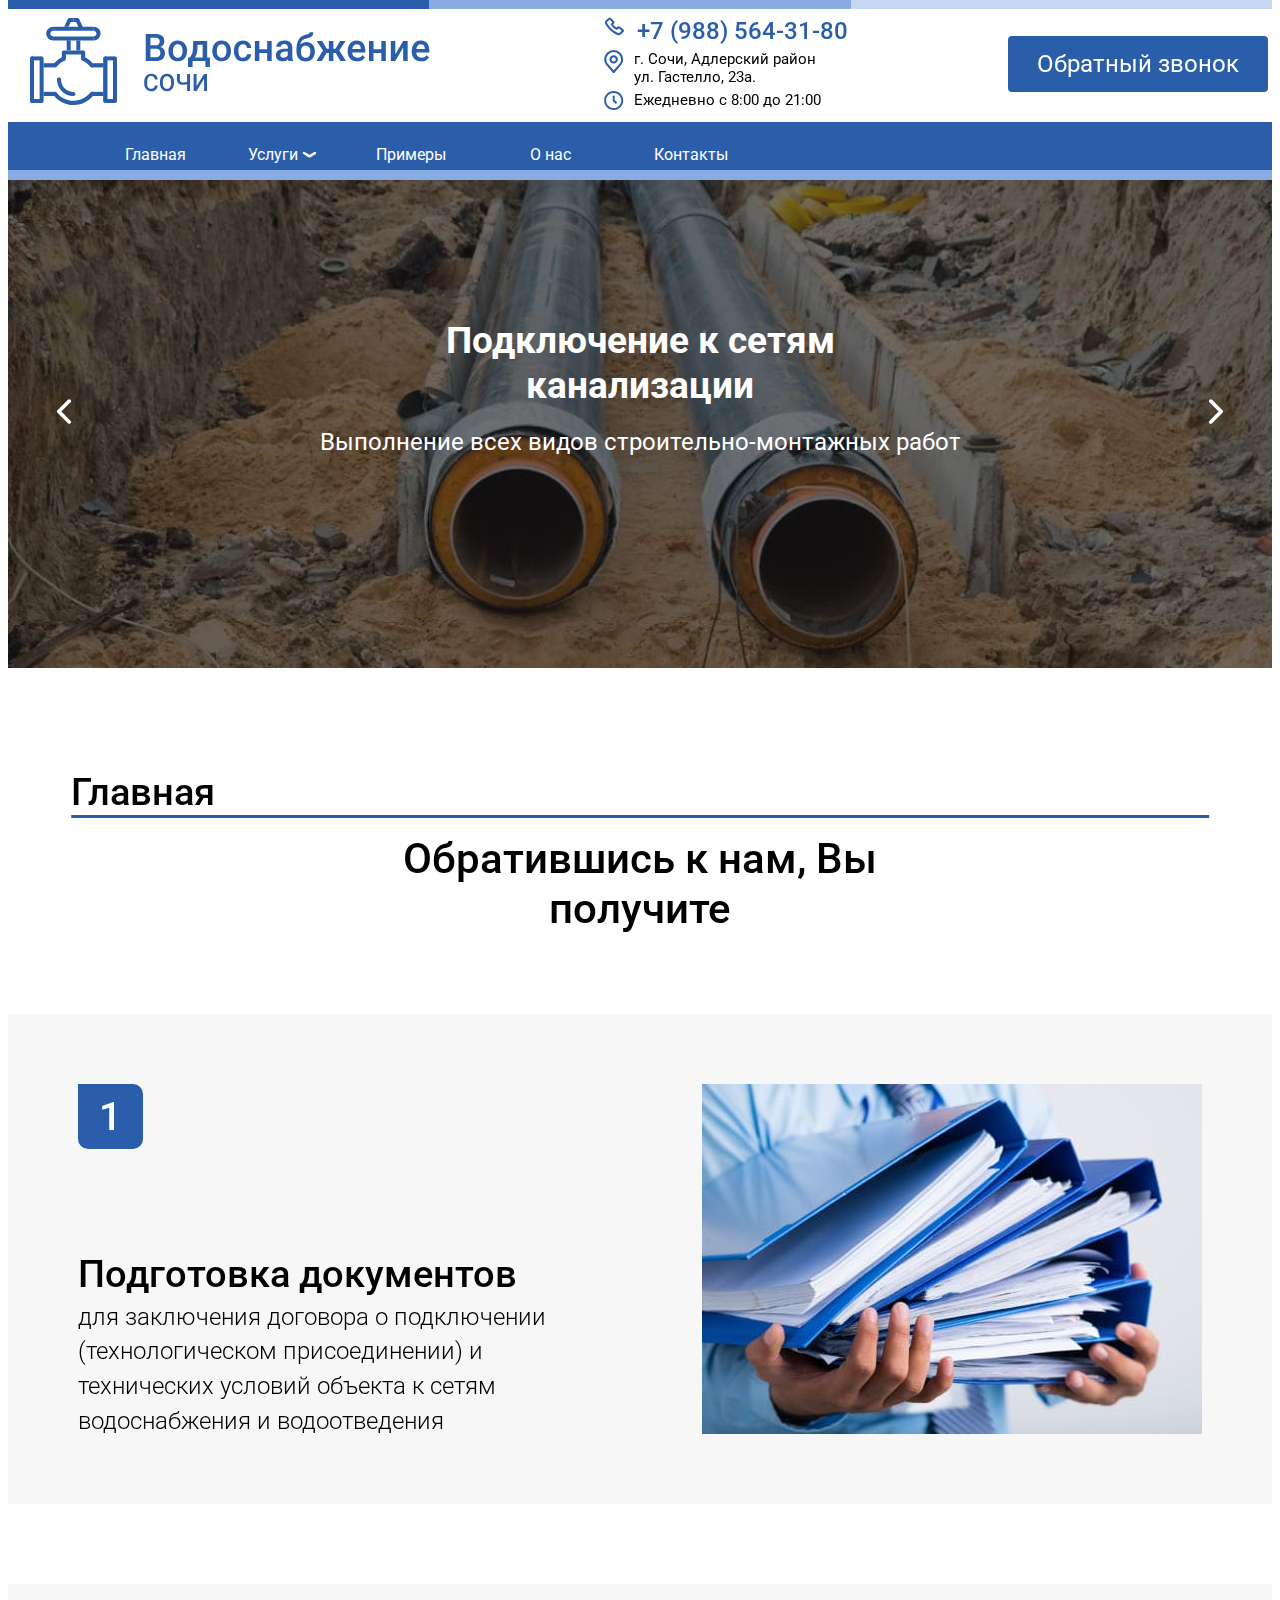
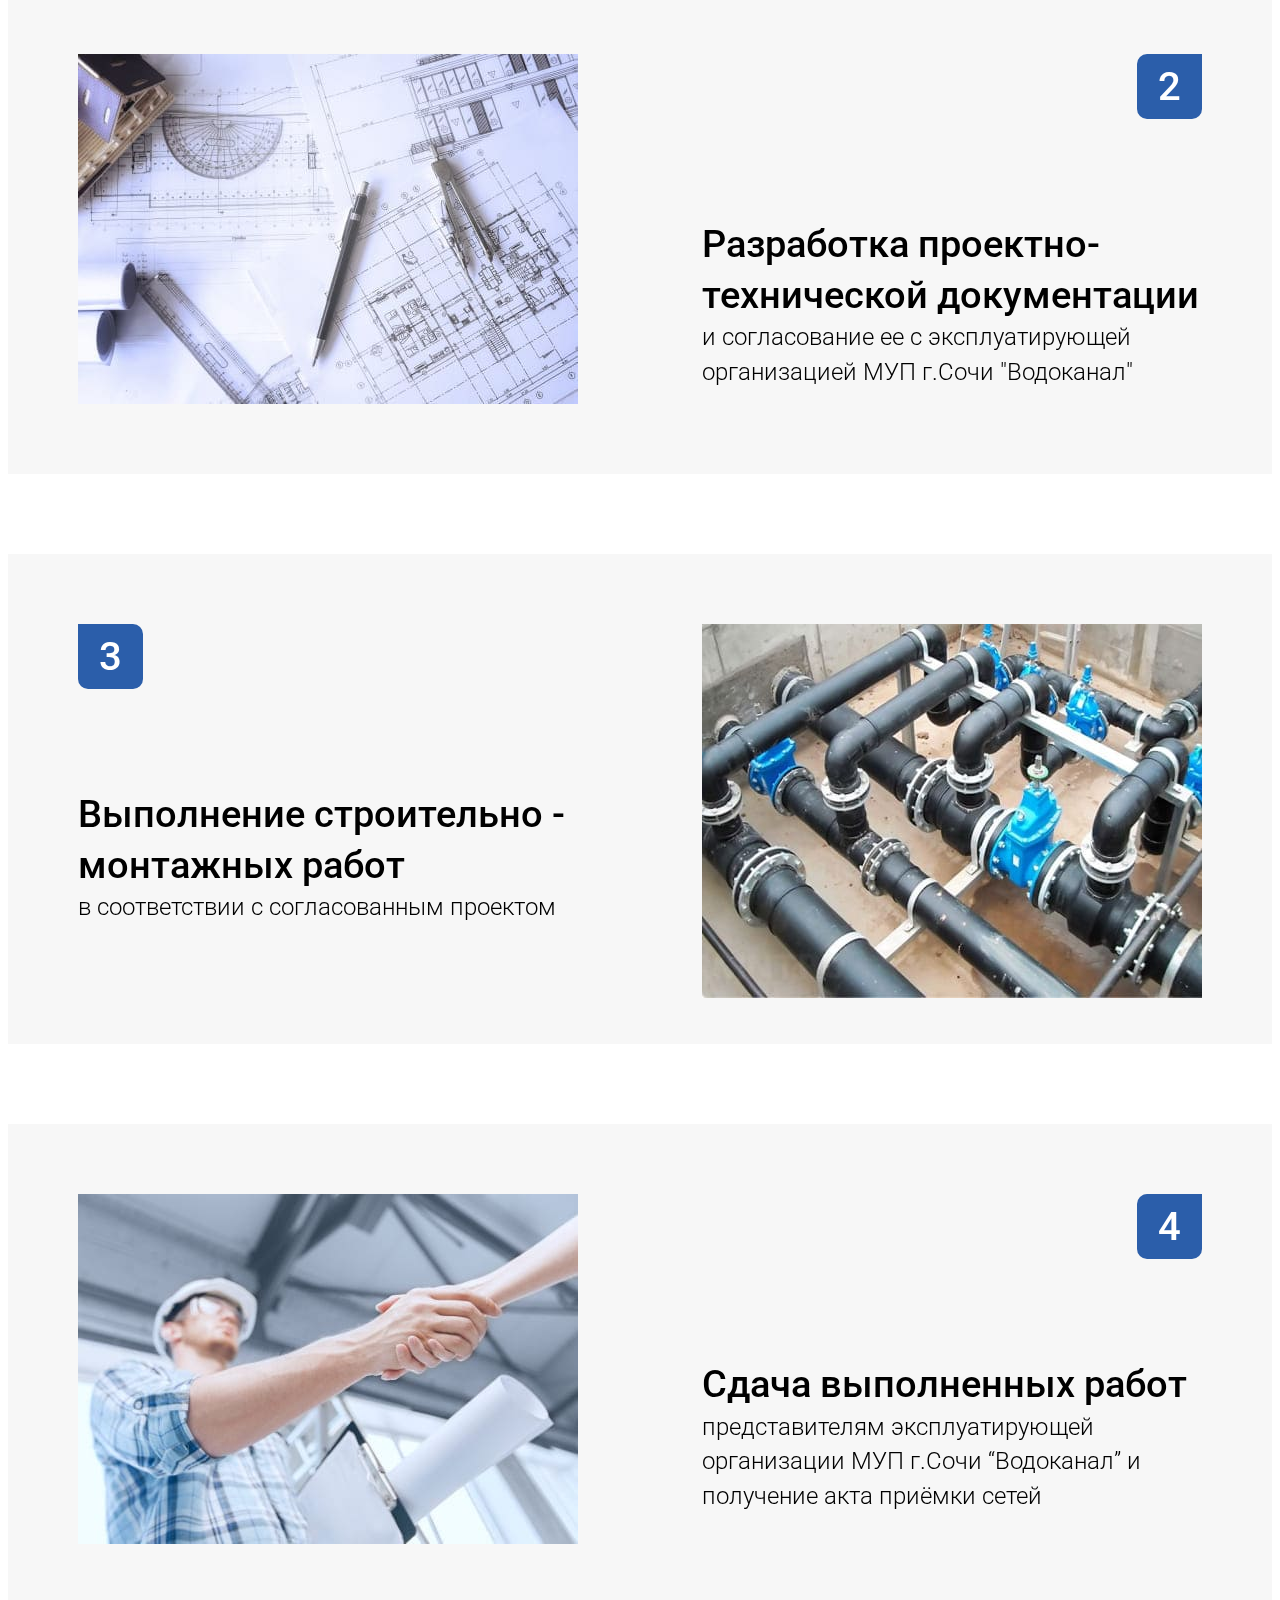
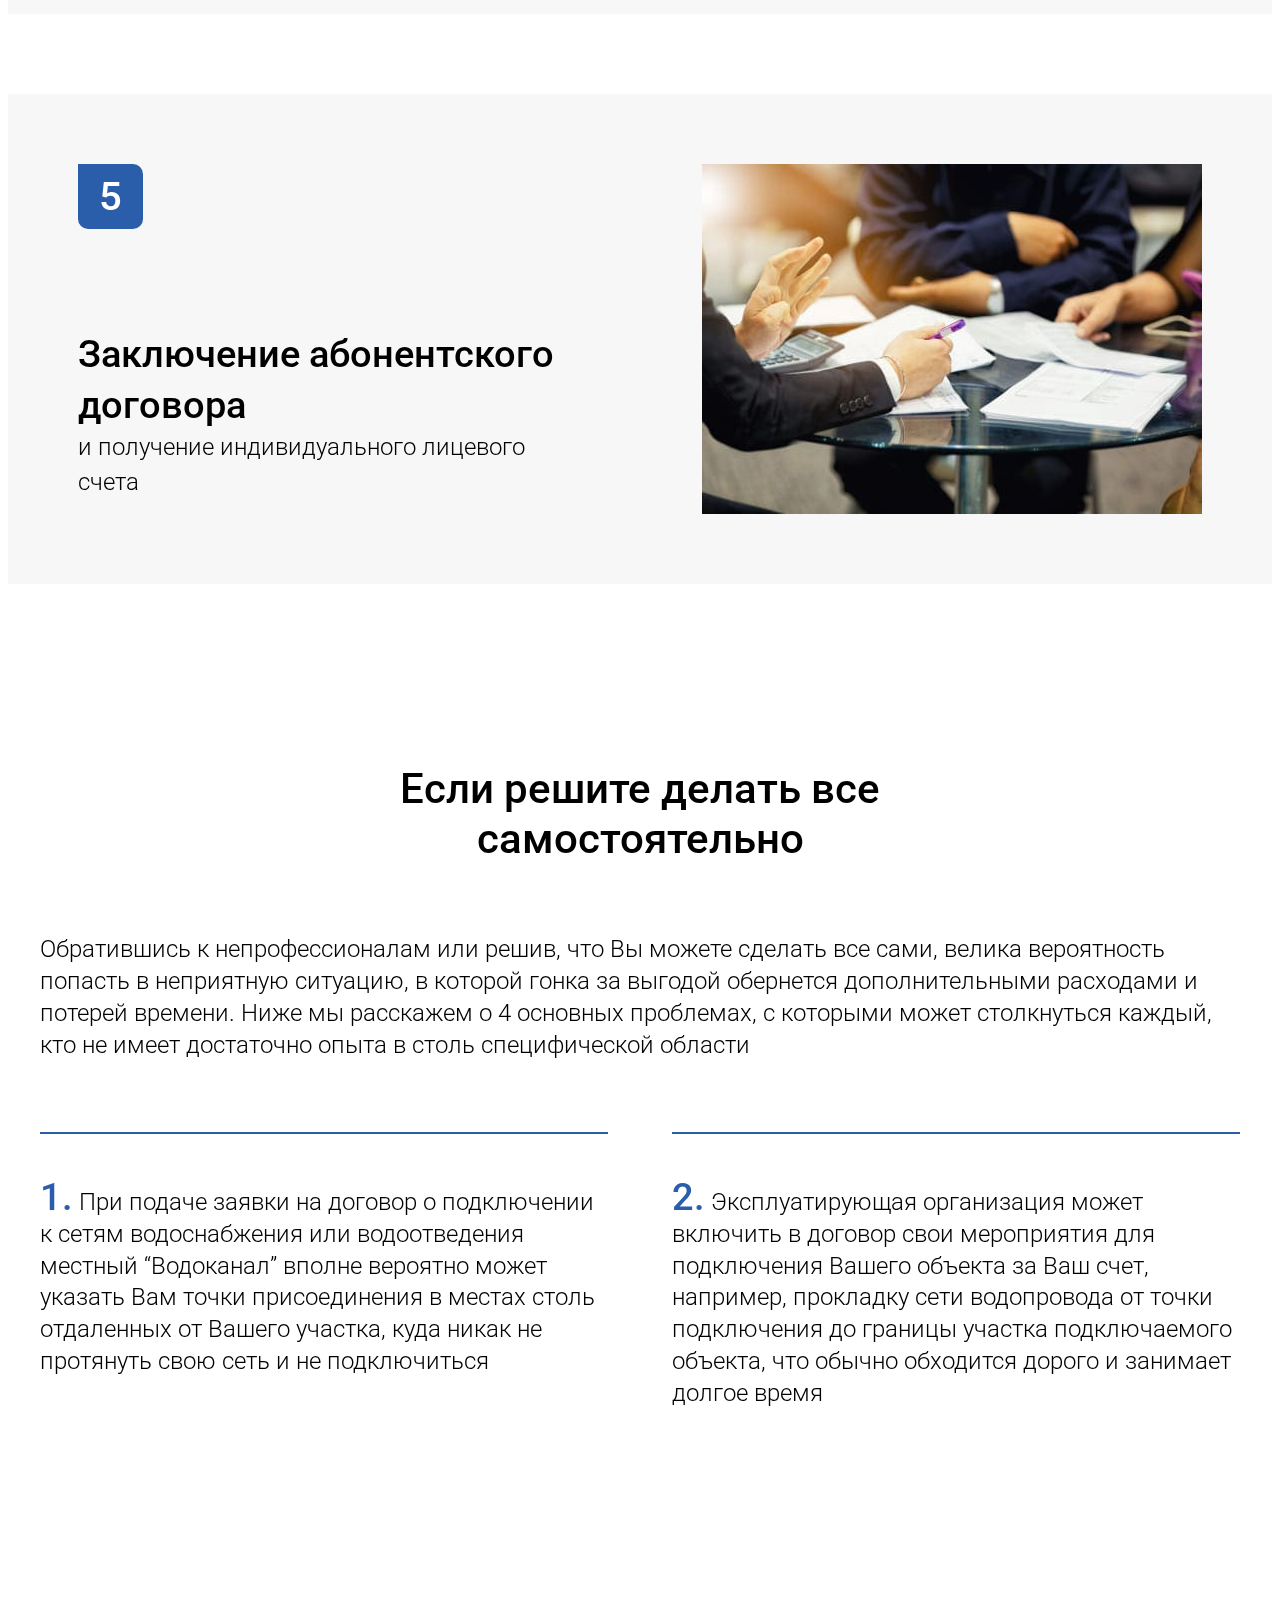
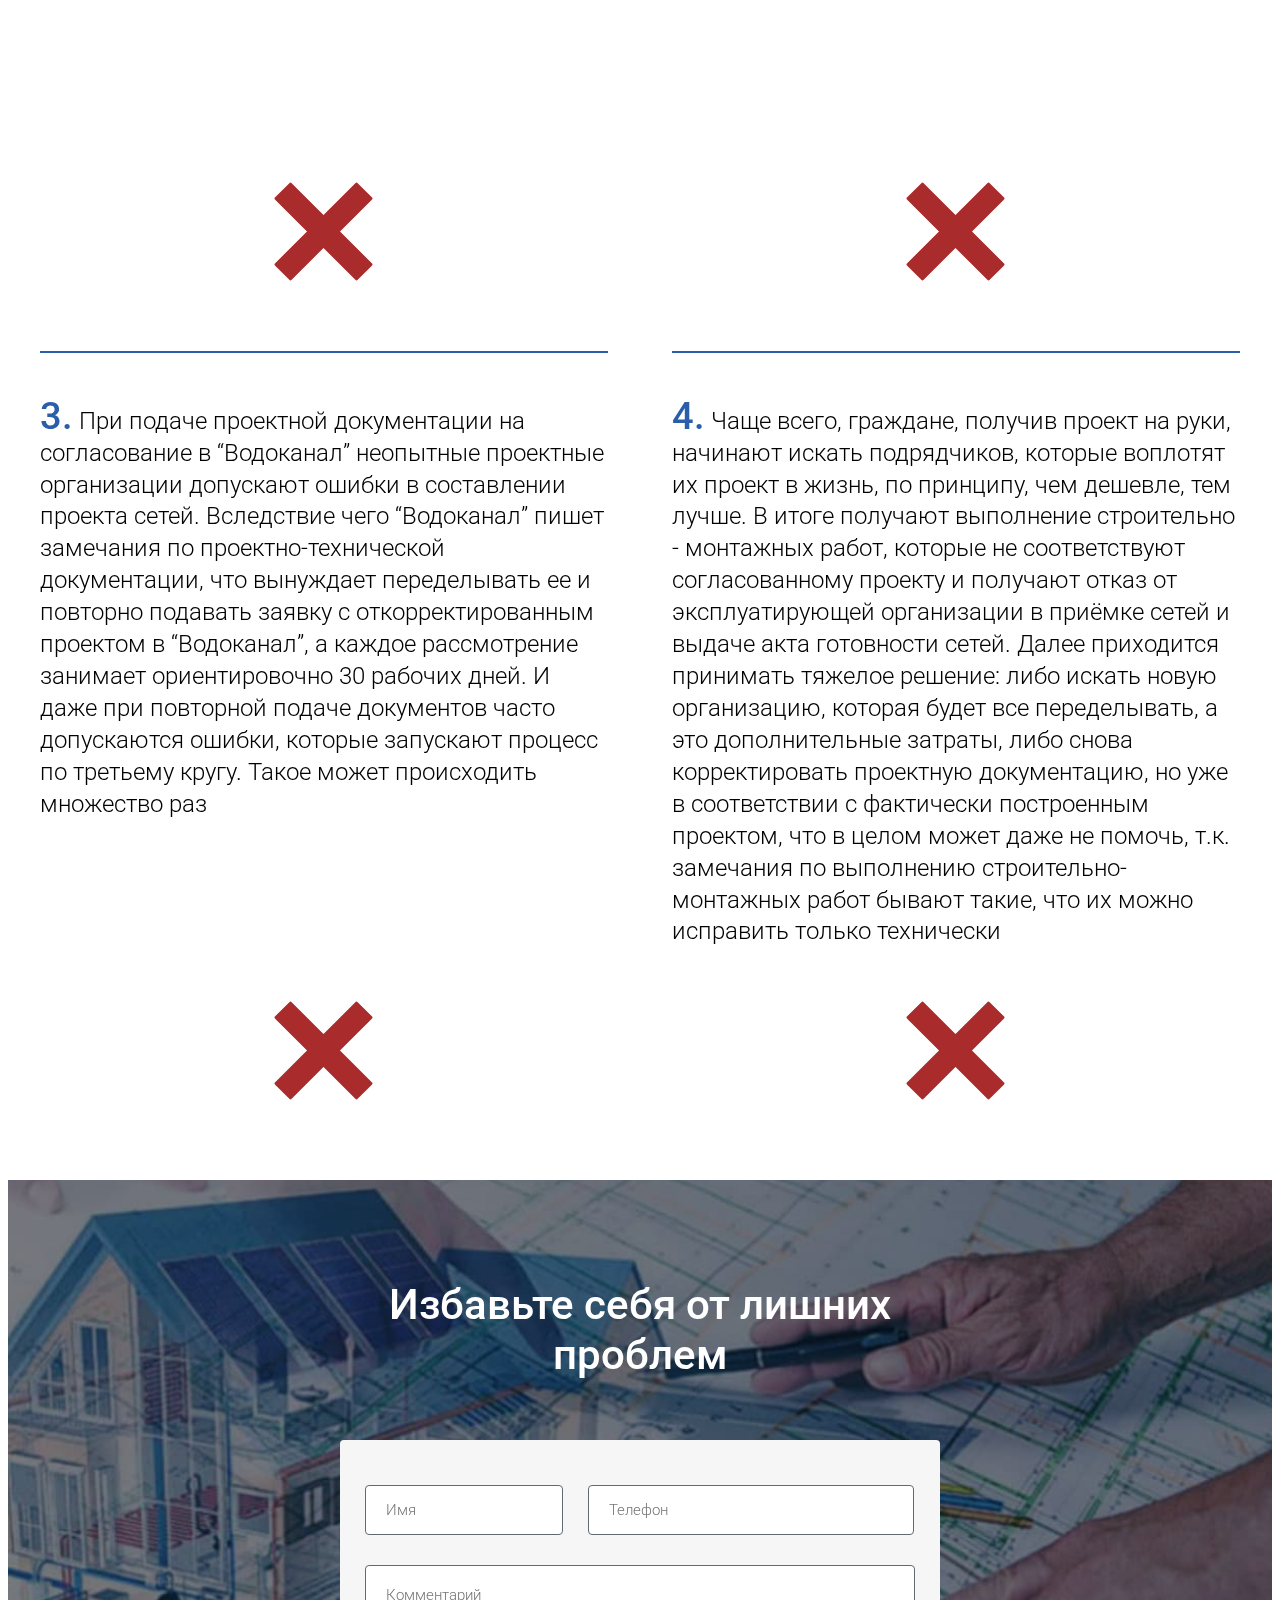
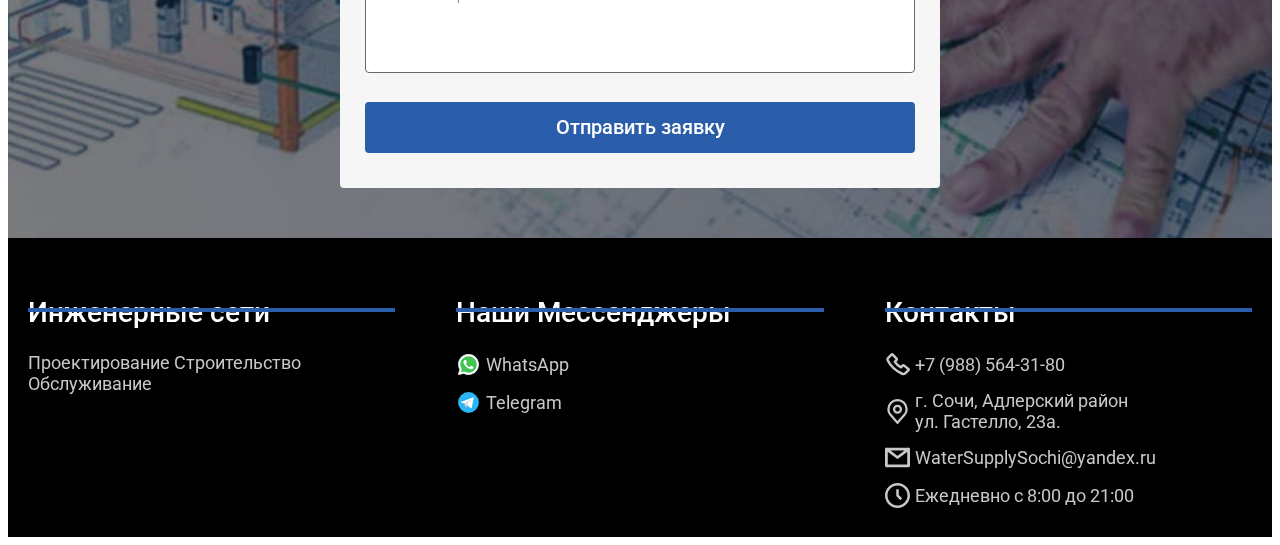
==== commit 4b81259b: "and" ====
--- a/index.html
+++ b/index.html
@@ -21,6 +21,7 @@
     <title>Водоснабжение</title>
     <link rel="icon" href="icon/iconWater.svg" type="image/x-icon" />
     <link rel="preconnect" href="https://fonts.gstatic.com" />
+    <link href="https://cdn.jsdelivr.net/npm/bootstrap@5.0.1/dist/css/bootstrap.min.css" rel="stylesheet" integrity="sha384-+0n0xVW2eSR5OomGNYDnhzAbDsOXxcvSN1TPprVMTNDbiYZCxYbOOl7+AMvyTG2x" crossorigin="anonymous">
     <link
       href="https://fonts.googleapis.com/css2?family=Roboto:wght@300;400;500;700&display=swap"
       rel="stylesheet"
@@ -38,7 +39,7 @@
       ></iframe
     ></noscript>
     <header>
-      <div class="container">
+      <div class="containerDom">
         <div class="line">
           <div class="blue blue1"></div>
           <div class="blue blue2"></div>
@@ -129,7 +130,7 @@
     </header>
     <main>
       <section class="sliderMain">
-        <div class="container">
+        <div class="containerDom">
           <div class="slider">
             <div class="item">
               <div class="slider__titleWrapper">
@@ -172,7 +173,7 @@
         </div>
       </section>
       <section class="youWillGet">
-        <div class="container">
+        <div class="containerDom">
           <h2 class="header">Главная</h2>
           <h3 class="headerTop">Обратившись к нам, Вы получите</h3>
           <div class="wrapper wrapper1">
@@ -272,7 +273,7 @@
         </div>
       </section>
       <section class="problemsYouMayFace">
-        <div class="container">
+        <div class="containerDom">
           <h2 class="headerTop">
             Если решите делать все самостоятельно
           </h2>
@@ -343,12 +344,9 @@
         </div>
       </section>
       <section class="requestSection">
-        <div class="container">
+        <div class="containerDom">
           <div class="request">
-            <!-- <h2 class="headerTop headerTop1 white">
-              Обратитесь к профессионалам с большим опытом работы 
-            </h2> -->
-            <h3 class="headerTop white">Избавьте себя от лишних проблем</h3>
+            <h3 class="headerTop white">Избавьте себя от лишних  проблем</h3>
             <form class="postRequest">
               <label for="name">
                 <span class="errorPush errorPush1"></span>
@@ -372,7 +370,7 @@
                   type="text"
                 />
               </label>
-              <label for="comment">
+              <label class="labelComment" for="comment">
                 <span class="errorPush errorPush3"></span>
                 <textarea
                   data-rule="comment"
@@ -391,16 +389,16 @@
       </section>
     </main>
     <footer>
-      <div class="container">
+      <div class="containerDom">
         <div class="footer">
-          <div class="footerFlex">
-            <div class="footerFlex__wrapper">
+          <div class=" footerFlex">
+            <div class="mt-2 footerFlex__wrapper">
               <h2>Инженерные сети</h2>
-              <p>Проектирование Строительство Обслуживание</p>
-            </div>
-            <div class="footerFlex__wrapper">
+              <p class="mt-4">Проектирование Строительство Обслуживание</p>
+            </div>
+            <div class="mt-2 footerFlex__wrapper">
               <h2>Наши Мессенджеры</h2>
-              <a href="https://wa.me/79885643180" class="footerFlex__flex">
+              <a href="https://wa.me/79885643180" class="mt-4 footerFlex__flex">
                 <img
                   class="iconsFooter"
                   src="icon/WhatsApp.svg"
@@ -417,9 +415,9 @@
                 <p>Telegram</p>
               </div>
             </div>
-            <div class="footerFlex__wrapper">
+            <div class="mt-2 footerFlex__wrapper">
               <h2>Контакты</h2>
-              <div class="footerFlex__flex">
+              <div class="mt-4 footerFlex__flex">
                 <img src="icon/phoneIconTwo.svg" alt="phoneIconTwo" />
                 <p>+7 (988) 564-31-80</p>
               </div>
--- a/css/style.min.css
+++ b/css/style.min.css
@@ -1 +1 @@
-*{box-sizing:border-box}*{font-family:Roboto,sans-serif}:focus{outline:0}p{margin-top:0;margin-bottom:0}.container{max-width:1300px;margin:0 auto}.sliderMain{padding:0}.button{display:flex;align-items:center;justify-content:center;border:none;cursor:pointer;padding:14px 0;width:260px;background:#2b5eaa;border-radius:4px;font-size:24px;line-height:28px;color:#fff}.button_postRequest{width:100%;font-weight:500;font-size:20px;line-height:23px;margin-top:25px}.d-none{display:none!important}.bgColorNone{background:0 0!important}.white{color:#fff}section{padding:80px 0}.headerTop{max-width:600px;margin:0 auto;margin-top:20px;text-align:center;font-weight:500;font-size:42px;line-height:50px}li{list-style-type:none}a{z-index:5;color:#fff;text-decoration:none}ul{padding-left:0}input{height:50px}textarea{padding-top:20px}.general{padding-left:20px;background:#fff;border:1px solid #636972;box-sizing:border-box;border-radius:4px;font-weight:300;font-size:15px;line-height:18px;color:#636972;resize:none}.header{font-size:38px;font-weight:500;margin:0;margin-top:30px;position:relative;padding-left:5%}.header::before{content:"";position:absolute;width:100%;height:3px;background:#2b5eaa;top:45px;width:90%;left:50%;transform:translateX(-50%)}@media screen and (max-width:650px){.headerTop{font-size:35px;line-height:50px}.header{font-size:30px}}@media screen and (max-width:450px){.headerTop{font-size:30px;line-height:35px}.header{font-size:23px}}.headerBefore{margin-top:126px}.headerBefore::before{display:none}.notification{font-size:13px;margin:0 auto;text-align:center}header{padding:13px 0 16px 0;padding-bottom:10px}header .container{position:relative}header .container:after{position:absolute;content:'';width:100%;height:10px;background:#88ace1;right:50%;transform:translateX(50%)}header .line{position:absolute;top:-22px;left:50%;transform:translateX(-50%);width:100%;display:flex}header .line .blue{height:10px;width:33.3333%}header .line .blue1{background:#2b5eaa}header .line .blue2{background:#88ace1}header .line .blue3{background:#c4d6f0}header .wrapper{display:flex;justify-content:space-between;align-items:center;max-height:85px}header .wrapper__item{display:flex;margin-top:5px}header .wrapper__item img{margin-right:10px}header .wrapper__addressTime{font-size:15px;line-height:18px;font-weight:400}header .wrapper a{display:flex;text-decoration:none}header .wrapper a img{margin-right:13px}header .wrapper__phoneNumber{font-size:24px;line-height:28px;color:#2b5eaa;font-weight:500!important}header .ul{padding-left:80px;width:750px;display:flex;justify-content:space-between}header .ul__li{width:20%;text-align:center;cursor:pointer}header .ul__li a{padding:10px 0}header .ul__li_active{z-index:6;position:relative}header .ul__li_active:after{content:'';position:absolute;width:109px;height:45px;right:50%;top:-12px;border-radius:4px 4px 0 0;transform:translateX(50%);background:#88ace1;z-index:-1}header .dropdownUl{padding-left:0}header .dropdownUl__li{padding:20px 0}header nav{position:relative;width:100%;height:48px;margin-top:12px;display:flex;align-items:center;background:#2b5eaa}header .dropdownMenuRelative{position:relative;width:109px}header .dropdownMenuRelative__arrow{padding-bottom:2px}header .dropdownMenuRelative__arrow_active{transform:rotate(180deg);transition:.2s all}header .dropdownMenu{margin-top:10px;padding:0 12px;background-color:#2b5eaa;position:absolute;left:50%;transform:translateX(-50%);top:33px;z-index:1}header .hamburger{display:none}header .iconsHeader{width:20px;height:100%}@media screen and (max-width:1000px){header .wrapper__phoneNumber{font-size:22px}header .wrapper .logo img{height:63px;width:280px}header nav .ul{width:620px;padding-left:40px}header .dropdownMenuRelative__arrow{right:-20px!important;height:10px;width:20px}}@media screen and (max-width:800px){header .wrapper__phoneNumber{font-size:21px}header .wrapper .logo img{width:240px}header .wrapper__addressTime{font-size:14px}header .wrapper .button{padding:10px 0;width:180px;font-size:18px}}@media screen and (max-width:701px){header .wrapper{width:100%;display:flex;justify-content:center}header .wrapper .buttonModalOpen{position:absolute;right:20px;top:88px;z-index:8}header .wrapper .button{width:110px;height:28px;background:#fff;border-radius:1.00911px;color:#2b5eaa;font-size:12px}header .wrapper__itemNone{display:none}header .wrapper__itemPhone{z-index:8;position:absolute;width:28px;height:28px;background:#fff;border-radius:1.00911px;top:88px;right:140px}header .wrapper__itemPhone p{display:none}header .wrapper__itemPhone img{position:absolute;left:50%;top:50%;transform:translate(-50%,-50%)}header .wrapper .logoA{z-index:8}header .wrapper .logo{background-color:#fff;width:100%!important}header .wrapper .logo img{z-index:999;padding-top:2px;margin-right:0}header .wrapper .widthlogo{width:100%;display:flex;justify-content:center}header .wrapper .widthlogo a{width:100%;text-align:center}header .nav{padding:0 20px;display:flex;align-items:center}header .nav__active{position:fixed;background-color:#2b5eaa;width:100%;height:140vh;top:-285px;z-index:6}header .nav__active__ul{max-width:100%!important;padding-left:0!important;flex-direction:column;position:absolute;left:50%;transform:translateX(-50%);text-align:center}header .nav__active__ul .dropdownMenuRelative{position:absolute;left:51%;transform:translateX(-50%);top:100%}header .nav__active__ul .dropdownMenuRelative .dropdownUl__li{margin-top:0!important;padding:10px 0}header .nav__active__ul li{margin:0 auto;margin-top:20px;text-align:center}header .nav__active .ul__li_active:after{border-radius:0}header .hamburger{position:absolute;top:85px;left:20px;display:block;z-index:6;cursor:pointer;background-color:#88ace1;width:55px;height:37px;padding:6px 6px 0 6px}header .hamburger span{width:43px;height:4px;top:45px;border-radius:9px;display:block;background:#fff;margin-bottom:6px;transition:.5s all}header .hamburger .headerSpan{width:30px;margin:0 auto;margin-bottom:6px}header .hamburger_active span{margin-bottom:-3px}header .hamburger_active span:nth-child(1){transform:rotate(-45deg)}header .hamburger_active span:nth-child(2){display:none}header .hamburger_active span:nth-child(3){transform:rotate(45deg)}}.sliderMain{height:480px}.sliderMain .slider{width:100%;position:relative;margin:auto;height:300px}.sliderMain .slider__titleWrapper{position:absolute;top:46%;left:50%;transform:translateX(-50%);text-align:center;width:100%;color:#fff}.sliderMain .slider__header{width:500px;margin:0 auto;font-size:37px;line-height:45px}.sliderMain .slider__subheader{font-weight:400;font-size:24px;line-height:28px}.sliderMain .slider .item img{-o-object-fit:cover;object-fit:cover;width:100%;height:488px}.sliderMain .slider .next,.sliderMain .slider .previous{cursor:pointer;position:absolute;top:75%;width:auto;margin-top:-22px;padding:16px;color:#fff;font-weight:700;font-size:16px;transition:.6s ease;border-radius:0 3px 3px 0}.sliderMain .slider .previous{left:30px}.sliderMain .slider .previous img{width:20px;height:25px}.sliderMain .slider .next{right:30px;border-radius:3px 0 0 3px}.sliderMain .slider .next img{width:20px;height:25px}.sliderMain .slider .next:hover,.sliderMain .slider .previous:hover{background:rgba(200,200,200,.9);border-radius:4px}.sliderMain .slider .item{-webkit-animation-name:fade;animation-name:fade;-webkit-animation-duration:1.5s;animation-duration:1.5s}@-webkit-keyframes fade{from{opacity:.4}to{opacity:1}}@keyframes fade{from{opacity:.4}to{opacity:1}}@media screen and (max-width:1050px){.sliderMain{height:400px}.sliderMain .slider{height:250px}.sliderMain .slider__titleWrapper{position:absolute;top:47%}.sliderMain .slider__header{width:450px;margin:0 auto;font-size:33px;line-height:45px}.sliderMain .slider__subheader{width:500px;margin:0 auto;margin-top:20px}.sliderMain .slider .sliderImg{height:400px!important}.sliderMain .slider .previous{left:0}.sliderMain .slider .next{right:0}}@media screen and (max-width:550px){.sliderMain .slider__header{width:380px;margin:0 auto;font-size:27px;line-height:45px}.sliderMain .slider__subheader{width:320px;margin:0 auto;margin-top:20px;font-size:18px}.sliderMain .slider .sliderImg{height:400px!important}}@media screen and (max-width:400px){.sliderMain{height:300px}.sliderMain .slider__titleWrapper{top:34%}.sliderMain .slider__header{width:300px;margin:0 auto;font-size:18px;line-height:20px}.sliderMain .slider__subheader{width:300px;margin:0 auto;margin-top:45px;font-size:16px;line-height:18px}.sliderMain .slider .sliderImg{height:400px!important}.sliderMain .slider .sliderImg{height:300px!important}.sliderMain .slider .next,.sliderMain .slider .previous{top:55%}}@media screen and (max-width:360px){.sliderMain .slider__header{width:250px}.sliderMain .slider__subheader{width:235px}.sliderMain .slider .next,.sliderMain .slider .previous{top:55%}}.youWillGet .wrapper{padding:70px;background:#f7f7f7;height:490px;display:flex;justify-content:space-between;margin-top:80px}.youWillGet .wrapper img{width:100%}.youWillGet .wrapper__mask2{border-radius:10px 0 10px 10px;height:65px;width:65px;background:#2b5eaa;display:flex;justify-content:center;align-items:center;margin-left:87%}.youWillGet .wrapper__mask2 p{font-size:40px;font-weight:500;color:#fff}.youWillGet .wrapper__mask{border-radius:0 10px 10px 10px;height:65px;width:65px;background:#2b5eaa;display:flex;justify-content:center;align-items:center}.youWillGet .wrapper__mask p{font-size:40px;font-weight:500;color:#fff}.youWillGet .wrapper__title{max-width:500px;margin-top:100px}.youWillGet .wrapper__header{font-weight:500;font-size:38px;line-height:133.49%;margin:0}.youWillGet .wrapper__subtitle{font-weight:300;font-size:24px;line-height:145.99%}@media screen and (max-width:1180px){.youWillGet .wrapper{padding:30px;height:820px;width:600px;margin:0 auto;flex-direction:column-reverse;margin-top:50px}.youWillGet .wrapper__mask{margin-top:30px}.youWillGet .wrapper2{flex-direction:column}}@media screen and (max-width:650px){.youWillGet .wrapper{padding:25px;height:700px;width:400px;margin:0 auto;margin-top:50px}.youWillGet .wrapper__mask{margin-top:30px}.youWillGet .wrapper__mask2{margin-left:81%}.youWillGet .wrapper__header{font-size:30px}.youWillGet .wrapper__subtitle{font-size:18px}.youWillGet .wrapper__title{margin-top:30px}}@media screen and (max-width:450px){.youWillGet .wrapper{padding:20px;height:530px;width:300px;margin:0 auto;margin-top:50px}.youWillGet .wrapper__mask{margin-top:30px;height:50px;width:50px}.youWillGet .wrapper__mask p{font-size:30px}.youWillGet .wrapper__mask2{margin-top:30px;margin-left:80%;height:50px;width:50px}.youWillGet .wrapper__mask2 p{font-size:30px}.youWillGet .wrapper__header{font-size:24px}.youWillGet .wrapper__subtitle{font-size:16px}.youWillGet .wrapper__title{margin-top:30px}.youWillGet .wrapper__flex{height:280px}}.problemsYouMayFace{position:relative}.problemsYouMayFace__titleTop{width:95%;margin:0 auto;font-weight:300;font-size:24px;line-height:133.49%;margin-top:70px}.problemsYouMayFace__wrapperTop{display:flex;justify-content:space-between;margin-top:70px}.problemsYouMayFace__wrapper{width:45%;margin:0 auto;position:relative}.problemsYouMayFace__wrapper:before{content:'';position:absolute;height:2px;background:#2b5eaa;width:100%}.problemsYouMayFace__wrapper p{height:350px;margin-top:50px;font-size:24px;line-height:133.49%;font-weight:300}.problemsYouMayFace__wrapper p:first-letter{color:#2b5eaa;font-weight:500;font-size:38px}.problemsYouMayFace__wrapper .moreIndent{height:600px}.problemsYouMayFace__wrapper img{display:flex;margin:0 auto;width:99px;height:99px}@media screen and (max-width:1140px){.problemsYouMayFace .moreIndent{height:750px}}@media screen and (max-width:920px){.problemsYouMayFace .moreIndent{height:750px}.problemsYouMayFace p{font-size:19px}.problemsYouMayFace .moreIndent{height:600px}.problemsYouMayFace p:first-letter{font-size:30px}}@media screen and (max-width:770px){.problemsYouMayFace .moreIndent{height:400px}.problemsYouMayFace__wrapperTop{display:block}.problemsYouMayFace__titleTop{line-height:25px}.problemsYouMayFace__wrapper{width:95%}.problemsYouMayFace__wrapper p{height:200px}.problemsYouMayFace__wrapper:before{content:"";position:absolute;height:2px;background:#2b5eaa;width:100%;top:-20px}}@media screen and (max-width:508px){.problemsYouMayFace .moreIndent{height:530px}.problemsYouMayFace__wrapperTop{display:block}.problemsYouMayFace__titleTop{line-height:25px}.problemsYouMayFace__titleTop p{font-size:16px}.problemsYouMayFace__wrapper p{height:200px;font-size:16px}.problemsYouMayFace__wrapper:before{content:"";position:absolute;height:2px;background:#2b5eaa;width:100%;top:-20px}}.requestSection{padding:0}.requestSection .request{padding:80px 0 50px 0;background:url(/img/bgTwo.jpg) center center/cover no-repeat}.requestSection .request .postRequest{padding:45px 25px 25px 25px;margin:0 auto;width:600px;height:348px;background:#f6f6f6;border-radius:4px;margin-top:60px;position:relative}.requestSection .request .postRequest label{width:100%}.requestSection .request .postRequest__name{width:198px}.requestSection .request .postRequest__tel{margin-left:21px;width:326px}.requestSection .request .postRequest textarea{margin-top:30px;width:100%;height:108px}@media screen and (max-width:650px){.requestSection .request .postRequest{background-color:#bb3232;padding:25px;margin:0 auto;width:308px;min-height:425px;background:#f6f6f6;border-radius:4px;margin-top:60px}.requestSection .request .postRequest label{width:100%}.requestSection .request .postRequest input{width:100%;margin-left:0;margin-top:25px}.requestSection .request .postRequest textarea{margin-top:25px;width:100%;height:108px}}footer .footer{padding:35px 20px 29px 20px;background:#000}footer .footer .footerFlex{display:flex;justify-content:space-between}footer .footer .footerFlex__wrapper{width:30%;position:relative}footer .footer .footerFlex__wrapper:after{content:'';height:4px;width:100%;background:#2b5eaa;position:absolute;top:55px}footer .footer .footerFlex__wrapper h2{font-weight:500;font-size:28px;line-height:33px;color:#fff}footer .footer .footerFlex__wrapper p{font-size:18px;line-height:21px;color:#c8c8c8}footer .footer .footerFlex__flex{margin-top:13px;display:flex;align-items:center}footer .footer .footerFlex__flex img{width:25px;height:25px;border-color:#fff;margin-right:5px}footer .footer .footerFlex__flex p{font-size:18px;line-height:21px;color:#c8c8c8}@media screen and (max-width:1140px){footer .footer .footerFlex{flex-direction:column}footer .footer .footerFlex__wrapper{margin:0 auto;width:50%}footer .footer .footerFlex__wrapper h2{font-size:25px;line-height:25px}footer .footer .footerFlex__wrapper p{font-size:16px}}@media screen and (max-width:780px){footer .footer .footerFlex__wrapper{width:100%}footer .footer .footerFlex__wrapper:after{top:48px}footer .footer .footerFlex__wrapper h2{font-weight:500;font-size:22px}footer .footer .footerFlex__wrapper p{font-size:15px}}.documentationServices .dropdownWrapper{position:relative;width:90%;margin:0 auto;margin-top:100px;display:flex;align-items:center;cursor:pointer}.documentationServices .dropdownWrapper__titleWra{margin-right:20px;border-color:#dc143c}.documentationServices .dropdownWrapper__title{width:100%;position:relative}.documentationServices .dropdownWrapper__title p{font-weight:500;font-size:38px;line-height:133.49%;color:#000;width:95%}.documentationServices .dropdownWrapper__plus{cursor:pointer;position:absolute;right:20px;top:32px}.documentationServices .dropdownWrapper__plus .horizontallyVertically{position:absolute;background:#2b5eaa}.documentationServices .dropdownWrapper__plus .horizontally{bottom:50%;left:50%;transform:translate(-50%,50%);width:20px;height:4px}.documentationServices .dropdownWrapper__plus .vertically{top:50%;left:50%;transform:translate(-50%,-50%);width:4px;height:20px}.documentationServices .ulDow{width:89%;margin:0 auto}.documentationServices .ulDow li{list-style-type:circle;margin-top:60px;font-weight:300;font-size:24px;line-height:133.49%;color:#000}.documentationServices .lineAfter{width:90%;margin:0 auto;position:relative}.documentationServices .lineAfter:after{content:'';position:absolute;width:100%;background:#2b5eaa;height:2px;top:50px}.documentationServices__flexWrap{display:flex;justify-content:space-between;width:90%;margin:50px auto}.documentationServices__downloadWrap{padding:35px;display:flex;align-items:center;margin-top:2%;height:156px;width:48%;border:2px solid #2b5eaa;box-sizing:border-box;border-radius:4px}.documentationServices__titleWrap{margin-left:10px;flex-direction:column!important}.documentationServices__titleWrap p{margin-left:10px;font-size:24px}.documentationServices__a{color:#000}.documentationServices__download{margin-top:20px}.documentationServices__download a{border-bottom:1.5px solid #2b5eaa;margin-left:10px;font-weight:300}@media screen and (max-width:1140px){.documentationServices .dropdownWrapper__title p{font-size:25px}.documentationServices .dropdownWrapper__plus{top:18px}.documentationServices .ulDow li{font-size:20px;margin-top:45px}.documentationServices__downloadWrap{padding:30px}.documentationServices__titleWrap p{font-size:22px}}@media screen and (max-width:780px){.documentationServices .dropdownWrapper__title{width:90%}.documentationServices .dropdownWrapper__title p{font-size:23px}.documentationServices .dropdownWrapper__plus{top:18px}.documentationServices .ulDow li{font-size:18px;margin-top:35px}.documentationServices__downloadWrap{padding:14px}.documentationServices__downloadWrap img{width:40px}.documentationServices__titleWrap p{font-size:18px}.documentationServices__a{font-size:14px}}@media screen and (max-width:610px){.documentationServices .dropdownWrapper__title{width:88%}.documentationServices .dropdownWrapper__title p{font-size:20px}.documentationServices .dropdownWrapper__plus{top:14px}.documentationServices .ulDow li{font-size:16px;margin-top:30px}.documentationServices__downloadWrap{width:90%}.documentationServices__downloadWrap{margin:0 auto}.documentationServices__flexWrap{flex-direction:column;margin:0 auto}.documentationServices__downloadWrap{margin-top:30px}}@media screen and (max-width:450px){.documentationServices .dropdownWrapper__title{width:88%}.documentationServices .dropdownWrapper__title p{font-size:20px}.documentationServices .dropdownWrapper__plus{top:14px}.documentationServices .ulDow li{font-size:16px;margin-top:30px}.documentationServices__flexWrap{flex-direction:column!important}}@media screen and (max-width:357px){.documentationServices .dropdownWrapper__title{width:89%}.documentationServices .dropdownWrapper__title p{font-size:17px}.documentationServices .dropdownWrapper__plus{top:12.5px}.documentationServices .ulDow li{font-size:16px;margin-top:30px}.documentationServices__downloadWrap{width:100%}}.workExamples .globalWrapper{margin-top:60px}.workExamples .globalWrapper__wrapper{width:90%;margin:0 auto;display:flex;justify-content:space-between}.workExamples .globalWrapper__item1{width:39%}.workExamples .globalWrapper__item1 img{height:100%;width:100%}.workExamples .globalWrapper__item2{display:flex;justify-content:flex-end;width:59%}.workExamples .globalWrapper__item2 img{height:100%;width:100%}.workExamples .globalWrapper__wrapper2{width:90%;height:100%;margin:0 auto;margin-top:2%;display:flex;justify-content:space-between}.workExamples .globalWrapper__itemOne{flex-direction:column;width:59%;height:100%}.workExamples .globalWrapper__itemOne img{width:100%}.workExamples .globalWrapper__itemTwo{flex-direction:column;width:39%;height:50%!important}.workExamples .globalWrapper__itemTwo img{width:100%}.workExamples .globalWrapper__item4{margin-top:11.5%}.workExamples .globalWrapper__item4 img{height:100%}.workExamples .globalWrapper__item3{height:100%}.workExamples .globalWrapper__item3 img{height:100%}.workExamples .globalWrapper__item6{margin-top:3%}@media screen and (max-width:700px){.workExamples .globalWrapper__itemOne{width:100%}.workExamples .globalWrapper__wrapper{flex-direction:column}.workExamples .globalWrapper__wrapper2{flex-direction:column;align-items:center}.workExamples .globalWrapper__item1{width:100%;margin:0 auto}.workExamples .globalWrapper__item2{width:100%;margin:0 auto}.workExamples .globalWrapper__item3{width:100%;margin:0 auto}.workExamples .globalWrapper__wrapper2{margin-top:1%}.workExamples .globalWrapper__item4{width:100%;margin-top:0}.workExamples .globalWrapper__item6{width:100%;margin-top:1%;margin:0 auto}.workExamples .globalWrapper__itemTwo{width:100%}}.aboutUs__wrapperGlobal{display:flex;justify-content:space-between;margin:50px auto;width:90%}.aboutUs__item{width:47%}.aboutUs__item img{width:100%;margin-top:30px}.aboutUs__item .line{width:100%;height:4px;background:#2b5eaa;margin:50px 0 30px 0}.aboutUs__titleWrapper{width:89%}.aboutUs__titleWrapper h2{font-size:38px;line-height:115.69%;color:#000;font-weight:500}.aboutUs__titleWrapper p{font-weight:300;font-size:24px;line-height:145.69%;color:#3f3f3f}@media screen and (max-width:1030px){.aboutUs__titleWrapper h2{font-size:30px}.aboutUs__titleWrapper p{font-size:20px}}@media screen and (max-width:800px){.aboutUs__titleWrapper{width:100%}.aboutUs__titleWrapper h2{font-size:25px}.aboutUs__titleWrapper p{font-size:18px}.aboutUs__wrapperGlobal{flex-direction:column;width:100%}.aboutUs__item{margin:0 auto;width:90%}}.contacts__wrapper{width:90%;margin:0 auto}.contacts__wrapper h3{font-weight:500;font-size:24px;line-height:34px}.contacts__wrapper p{font-weight:300;font-size:24px;line-height:34px}.ulDow{display:none}.d-block{display:block}.errorPush{position:absolute;color:red;font-size:14px}.errorPush1{top:25px;left:25px}.errorPush2{top:25px;left:249px}.errorPush3{top:105px;left:25px}@media screen and (max-width:651px){.errorPush{color:red;font-size:13px}.errorPush1{top:31px;left:25px}.errorPush2{top:105px;left:25px}.errorPush3{top:180px;left:25px}}.shadow.open{opacity:1;z-index:999!important}.shadow{opacity:0;z-index:-999}.shadow{top:50%;left:50%;transform:translate(-50%,-50%);position:fixed;background-color:#2b5eaa;width:100%;height:100%;z-index:-999}.shadow .close{color:#2b5eaa;font-size:36px;position:absolute;right:10px;top:137px;z-index:999;cursor:pointer}.shadow .requestSection1{position:absolute;top:5%;left:50%;transform:translateX(-50%)}.shadow .requestSection1 .request{background-image:none;padding:80px 0 50px 0}+header{padding:13px 0 16px 0;padding-bottom:10px}header .containerDom{position:relative}header .containerDom:after{position:absolute;content:'';width:100%;height:10px;background:#88ace1;right:50%;transform:translateX(50%)}header .line{position:absolute;top:-22px;left:50%;transform:translateX(-50%);width:100%;display:flex}header .line .blue{height:10px;width:33.3333%}header .line .blue1{background:#2b5eaa}header .line .blue2{background:#88ace1}header .line .blue3{background:#c4d6f0}header .wrapper{padding:0 4px;display:flex;justify-content:space-between;align-items:center;max-height:85px}header .wrapper__item{display:flex;margin-top:5px}header .wrapper__item img{margin-right:10px}header .wrapper__addressTime{font-size:15px;line-height:18px;font-weight:400}header .wrapper a{color:#fff;display:flex;text-decoration:none}header .wrapper a img{margin-right:13px}header .wrapper__phoneNumber{font-size:24px;line-height:28px;color:#2b5eaa;font-weight:500!important}header .ul{padding-left:80px;width:750px;display:flex;justify-content:space-between;margin-bottom:0}header .ul__li{width:20%;text-align:center;cursor:pointer}header .ul__li a{color:#fff;padding:10px 0}header .ul__li_active{z-index:6;position:relative}header .ul__li_active:after{content:'';position:absolute;width:109px;height:45px;right:50%;top:-12px;border-radius:4px 4px 0 0;transform:translateX(50%);background:#88ace1;z-index:-1}header .dropdownUl{padding-left:0}header .dropdownUl__li{padding:20px 0}header nav{position:relative;width:100%;height:48px;margin-top:16px;display:flex;align-items:center;background:#2b5eaa}header .dropdownMenuRelative{position:relative;width:109px}header .dropdownMenuRelative__arrow{padding-bottom:2px}header .dropdownMenuRelative__arrow_active{transform:rotate(180deg);transition:.2s all}header .dropdownMenu{margin-top:10px;padding:0 12px;background-color:#2b5eaa;position:absolute;left:50%;transform:translateX(-50%);top:36px;z-index:1}header .hamburger{display:none}header .iconsHeader{width:20px;height:100%}@media screen and (max-width:1000px){header .wrapper__phoneNumber{font-size:22px}header .wrapper .logo img{height:63px;width:280px}header nav .ul{width:620px;padding-left:40px}header .dropdownMenuRelative__arrow{right:-20px!important;height:10px;width:20px}}@media screen and (max-width:800px){header .wrapper__phoneNumber{font-size:21px}header .wrapper .logo img{width:240px}header .wrapper__addressTime{font-size:14px}header .wrapper .button{padding:10px 0;width:180px;font-size:18px}}@media screen and (max-width:701px){header .wrapper{padding:0;width:100%;display:flex;justify-content:center}header .wrapper .buttonModalOpen{position:absolute;right:20px;top:88px;z-index:8}header .wrapper .button{width:110px;height:28px;background:#fff;border-radius:1.00911px;color:#2b5eaa;font-size:12px}header .wrapper__itemNone{display:none}header .wrapper__itemPhone{z-index:8;position:absolute;width:28px;height:28px;background:#fff;border-radius:1.00911px;top:88px;right:140px}header .wrapper__itemPhone p{display:none}header .wrapper__itemPhone img{position:absolute;left:50%;top:50%;transform:translate(-50%,-50%)}header .wrapper .logoA{z-index:8}header .wrapper .logo{background-color:#fff;width:100%!important}header .wrapper .logo img{z-index:999;padding-top:2px;margin-right:0}header .wrapper .widthlogo{width:100%;display:flex;justify-content:center}header .wrapper .widthlogo a{width:100%;text-align:center}header .nav{padding:0 20px;display:flex;align-items:center}header .nav__active{padding:0;position:fixed;top:0;background-color:#2b5eaa;height:100vh;z-index:6}header .nav__active__ul{max-width:100%!important;padding-left:0!important;flex-direction:column;position:absolute;text-align:center}header .nav__active__ul .dropdownMenuRelative{position:absolute;left:51%;transform:translateX(-50%);top:100%}header .nav__active__ul .dropdownMenuRelative .dropdownUl__li{margin-top:0!important;padding:5px 0}header .nav__active__ul li{margin:0 auto;margin-top:10px;text-align:center}header .nav__active .ul__li_active:after{border-radius:0}header .hamburger{position:absolute;top:85px;left:20px;display:block;z-index:6;cursor:pointer;background-color:#88ace1;width:55px;height:37px;padding:6px 6px 0 6px}header .hamburger span{width:43px;height:4px;top:45px;border-radius:9px;display:block;background:#fff;margin-bottom:6px;transition:.5s all}header .hamburger .headerSpan{width:30px;margin:0 auto;margin-bottom:6px}header .hamburger_active{margin-top:10px}header .hamburger_active span{margin-bottom:-3px}header .hamburger_active span:nth-child(1){transform:rotate(-45deg)}header .hamburger_active span:nth-child(2){display:none}header .hamburger_active span:nth-child(3){transform:rotate(45deg)}}.sliderMain{height:480px}.sliderMain .slider{width:100%;position:relative;margin:auto;height:300px}.sliderMain .slider__titleWrapper{position:absolute;top:46%;left:50%;transform:translateX(-50%);text-align:center;width:100%;color:#fff}.sliderMain .slider__header{width:500px;margin:0 auto;font-size:37px;line-height:45px}.sliderMain .slider__subheader{font-weight:400;font-size:24px;line-height:28px}.sliderMain .slider .item img{-o-object-fit:cover;object-fit:cover;width:100%;height:488px}.sliderMain .slider .next,.sliderMain .slider .previous{cursor:pointer;position:absolute;top:75%;width:auto;margin-top:-22px;padding:16px;color:#fff;font-weight:700;font-size:16px;transition:.6s ease;border-radius:0 3px 3px 0}.sliderMain .slider .previous{left:30px}.sliderMain .slider .previous img{width:20px;height:25px}.sliderMain .slider .next{right:30px;border-radius:3px 0 0 3px}.sliderMain .slider .next img{width:20px;height:25px}.sliderMain .slider .next:hover,.sliderMain .slider .previous:hover{background:rgba(200,200,200,.9);border-radius:4px}.sliderMain .slider .item{-webkit-animation-name:fade;animation-name:fade;-webkit-animation-duration:1.5s;animation-duration:1.5s}@-webkit-keyframes fade{from{opacity:.4}to{opacity:1}}@keyframes fade{from{opacity:.4}to{opacity:1}}@media screen and (max-width:1050px){.sliderMain{height:400px}.sliderMain .slider{height:250px}.sliderMain .slider__titleWrapper{position:absolute;top:47%}.sliderMain .slider__header{width:450px;margin:0 auto;font-size:33px;line-height:45px}.sliderMain .slider__subheader{width:500px;margin:0 auto;margin-top:20px}.sliderMain .slider .sliderImg{height:400px!important}.sliderMain .slider .previous{left:0}.sliderMain .slider .next{right:0}}@media screen and (max-width:550px){.sliderMain .slider__header{width:380px;margin:0 auto;font-size:27px;line-height:45px}.sliderMain .slider__subheader{width:320px;margin:0 auto;margin-top:20px;font-size:18px}.sliderMain .slider .sliderImg{height:400px!important}}@media screen and (max-width:400px){.sliderMain{height:300px}.sliderMain .slider__titleWrapper{top:34%}.sliderMain .slider__header{width:300px;margin:0 auto;font-size:18px;line-height:20px}.sliderMain .slider__subheader{width:300px;margin:0 auto;margin-top:45px;font-size:16px;line-height:18px}.sliderMain .slider .sliderImg{height:400px!important}.sliderMain .slider .sliderImg{height:300px!important}.sliderMain .slider .next,.sliderMain .slider .previous{top:55%}}@media screen and (max-width:360px){.sliderMain .slider__header{width:250px}.sliderMain .slider__subheader{width:235px}.sliderMain .slider .next,.sliderMain .slider .previous{top:55%}}.youWillGet .wrapper{padding:70px;background:#f7f7f7;height:490px;display:flex;justify-content:space-between;margin-top:80px}.youWillGet .wrapper img{width:100%}.youWillGet .wrapper__mask2{border-radius:10px 0 10px 10px;height:65px;width:65px;background:#2b5eaa;display:flex;justify-content:center;align-items:center;margin-left:87%}.youWillGet .wrapper__mask2 p{font-size:40px;font-weight:500;color:#fff}.youWillGet .wrapper__mask{border-radius:0 10px 10px 10px;height:65px;width:65px;background:#2b5eaa;display:flex;justify-content:center;align-items:center}.youWillGet .wrapper__mask p{font-size:40px;font-weight:500;color:#fff}.youWillGet .wrapper__title{max-width:500px;margin-top:100px}.youWillGet .wrapper__header{font-weight:500;font-size:38px;line-height:133.49%;margin:0}.youWillGet .wrapper__subtitle{font-weight:300;font-size:24px;line-height:145.99%}@media screen and (max-width:1180px){.youWillGet .wrapper{padding:30px;height:820px;width:600px;margin:0 auto;flex-direction:column-reverse;margin-top:50px}.youWillGet .wrapper__mask{margin-top:30px}.youWillGet .wrapper2{flex-direction:column}}@media screen and (max-width:650px){.youWillGet .wrapper{padding:25px;height:700px;width:400px;margin:0 auto;margin-top:50px}.youWillGet .wrapper__mask{margin-top:30px}.youWillGet .wrapper__mask2{margin-left:81%}.youWillGet .wrapper__header{font-size:30px}.youWillGet .wrapper__subtitle{font-size:18px}.youWillGet .wrapper__title{margin-top:30px}}@media screen and (max-width:450px){.youWillGet .wrapper{padding:20px;height:530px;width:300px;margin:0 auto;margin-top:50px}.youWillGet .wrapper__mask{margin-top:30px;height:50px;width:50px}.youWillGet .wrapper__mask p{font-size:30px}.youWillGet .wrapper__mask2{margin-top:30px;margin-left:80%;height:50px;width:50px}.youWillGet .wrapper__mask2 p{font-size:30px}.youWillGet .wrapper__header{font-size:24px}.youWillGet .wrapper__subtitle{font-size:16px}.youWillGet .wrapper__title{margin-top:30px}.youWillGet .wrapper__flex{height:280px}}.problemsYouMayFace{position:relative}.problemsYouMayFace__titleTop{width:95%;margin:0 auto;font-weight:300;font-size:24px;line-height:133.49%;margin-top:70px}.problemsYouMayFace__wrapperTop{display:flex;justify-content:space-between;margin-top:70px}.problemsYouMayFace__wrapper{width:45%;margin:0 auto;position:relative}.problemsYouMayFace__wrapper:before{content:'';position:absolute;height:2px;background:#2b5eaa;width:100%}.problemsYouMayFace__wrapper p{height:350px;margin-top:50px;font-size:24px;line-height:133.49%;font-weight:300}.problemsYouMayFace__wrapper p:first-letter{color:#2b5eaa;font-weight:500;font-size:38px}.problemsYouMayFace__wrapper .moreIndent{height:600px}.problemsYouMayFace__wrapper img{display:flex;margin:0 auto;width:99px;height:99px}@media screen and (max-width:1140px){.problemsYouMayFace .moreIndent{height:750px}}@media screen and (max-width:920px){.problemsYouMayFace .moreIndent{height:750px}.problemsYouMayFace p{font-size:19px}.problemsYouMayFace .moreIndent{height:600px}.problemsYouMayFace p:first-letter{font-size:30px}}@media screen and (max-width:770px){.problemsYouMayFace .moreIndent{height:400px}.problemsYouMayFace__wrapperTop{display:block}.problemsYouMayFace__titleTop{line-height:25px}.problemsYouMayFace__wrapper{width:95%}.problemsYouMayFace__wrapper p{height:200px}.problemsYouMayFace__wrapper:before{content:"";position:absolute;height:2px;background:#2b5eaa;width:100%;top:-20px}}@media screen and (max-width:508px){.problemsYouMayFace .moreIndent{height:530px}.problemsYouMayFace__wrapperTop{display:block}.problemsYouMayFace__titleTop{line-height:25px}.problemsYouMayFace__titleTop p{font-size:16px}.problemsYouMayFace__wrapper p{height:200px;font-size:16px}.problemsYouMayFace__wrapper:before{content:"";position:absolute;height:2px;background:#2b5eaa;width:100%;top:-20px}}.requestSection{padding:0}.requestSection .request{padding:80px 0 50px 0;background:url(/img/bgTwo.jpg) center center/cover no-repeat}.requestSection .request .postRequest{right:50%;padding:45px 25px 25px 25px;margin:0 auto;width:600px;height:348px;background:#f6f6f6;border-radius:4px;margin-top:60px}.requestSection .request .postRequest .labelComment{width:100%}.requestSection .request .postRequest__name{width:198px}.requestSection .request .postRequest__tel{margin-left:21px;width:326px}.requestSection .request .postRequest textarea{top:0;margin-top:30px;min-width:100%;height:108px}.requestSection .request .close{color:#2b5eaa;font-size:36px;position:absolute;right:20px;top:132px;z-index:999;cursor:pointer}.requestSection .request label{position:relative}.requestSection .request label .errorPush{width:100%;top:-25px;left:0}.requestSection .request label .errorPush2{left:20px}.requestSection .request label .errorPush3{top:5px}@media screen and (max-width:767px){.requestSection .request{padding:30px 0}.requestSection .request .postRequest{background-color:#bb3232;padding:19px;margin:0 auto;width:308px;min-height:425px;background:#f6f6f6;border-radius:4px;margin-top:60px}.requestSection .request .postRequest label{width:100%}.requestSection .request .postRequest label .errorPush{width:100%;top:0;left:0}.requestSection .request .postRequest label .errorPush2{left:0}.requestSection .request .postRequest label .errorPush3{top:0}.requestSection .request .postRequest input{width:100%;margin-left:0;margin-top:25px}.requestSection .request .postRequest textarea{margin-top:25px;width:100%;height:108px}.requestSection .request .close{color:#2b5eaa;font-size:36px;position:absolute;right:20px;top:132px;z-index:999;cursor:pointer}.shadow{top:49%!important;height:103%!important}.headerTopwhite{margin-top:50px!important;font-size:18px!important;padding:0 10px}}@media screen and (max-width:350px){.request1{padding:0!important}.close{top:50px!important}.headerTopwhite{margin-top:20px!important;font-size:16px}}footer .footer{padding:35px 20px 29px 20px;background:#000}footer .footer .footerFlex{display:flex;justify-content:space-between}footer .footer .footerFlex__wrapper{width:30%;position:relative}footer .footer .footerFlex__wrapper:after{content:'';height:4px;width:100%;background:#2b5eaa;position:absolute;top:35px}footer .footer .footerFlex__wrapper h2{font-weight:500;font-size:28px;line-height:33px;color:#fff}footer .footer .footerFlex__wrapper p{font-size:18px;line-height:21px;color:#c8c8c8}footer .footer .footerFlex__flex{margin-top:13px;display:flex;align-items:center}footer .footer .footerFlex__flex img{width:25px;height:25px;border-color:#fff;margin-right:5px}footer .footer .footerFlex__flex p{font-size:18px;line-height:21px;color:#c8c8c8}@media screen and (max-width:1140px){footer .footer .footerFlex{flex-direction:column}footer .footer .footerFlex__wrapper{margin:0 auto;width:50%}footer .footer .footerFlex__wrapper h2{font-size:25px;line-height:25px}footer .footer .footerFlex__wrapper p{font-size:16px}}@media screen and (max-width:780px){footer .footer .footerFlex__wrapper{width:100%}footer .footer .footerFlex__wrapper:after{top:27px}footer .footer .footerFlex__wrapper h2{font-weight:500;font-size:22px}footer .footer .footerFlex__wrapper p{font-size:15px}}.documentationServices .dropdownWrapper{position:relative;width:90%;margin:0 auto;margin-top:100px;display:flex;align-items:center;cursor:pointer}.documentationServices .dropdownWrapper__titleWra{margin-right:20px;border-color:#dc143c}.documentationServices .dropdownWrapper__title{width:100%;position:relative}.documentationServices .dropdownWrapper__title p{font-weight:500;font-size:38px;line-height:133.49%;color:#000;width:95%}.documentationServices .dropdownWrapper__plus{cursor:pointer;position:absolute;right:20px;top:32px}.documentationServices .dropdownWrapper__plus .horizontallyVertically{position:absolute;background:#2b5eaa}.documentationServices .dropdownWrapper__plus .horizontally{bottom:50%;left:50%;transform:translate(-50%,50%);width:20px;height:4px}.documentationServices .dropdownWrapper__plus .vertically{top:50%;left:50%;transform:translate(-50%,-50%);width:4px;height:20px}.documentationServices .ulDow{width:89%;margin:0 auto}.documentationServices .ulDow li{list-style-type:circle;margin-top:60px;font-weight:300;font-size:24px;line-height:133.49%;color:#000}.documentationServices .lineAfter{width:90%;margin:0 auto;position:relative}.documentationServices .lineAfter:after{content:"";position:absolute;width:100%;background:#2b5eaa;height:2px;top:50px}.documentationServices__downloadWrap{padding:35px;display:flex;align-items:center;margin-top:2%;border:2px solid #2b5eaa;box-sizing:border-box;border-radius:4px;height:200px}.documentationServices__titleWrap{margin-left:10px;flex-direction:column!important}.documentationServices__titleWrap p{margin-left:10px;font-size:24px}.documentationServices__a{color:#000}.documentationServices__download{margin-top:20px}.documentationServices__download a{border-bottom:1.5px solid #2b5eaa;margin-left:10px;font-weight:300}.cardsMarg{width:85%;height:480px!important;margin:0 auto}.topImg{width:100%;height:250px}.card-text{height:90px}@media screen and (max-width:1140px){.documentationServices .dropdownWrapper__title p{font-size:25px}.documentationServices .dropdownWrapper__plus{top:18px}.documentationServices .ulDow li{font-size:20px;margin-top:45px}.documentationServices__downloadWrap{padding:30px}.documentationServices__titleWrap p{font-size:22px}}@media screen and (max-width:991px){.topImg{min-height:200px}.card-text{height:90px}}@media screen and (max-width:780px){.documentationServices .dropdownWrapper__title{width:90%}.documentationServices .dropdownWrapper__title p{font-size:23px}.documentationServices .dropdownWrapper__plus{top:18px}.documentationServices .ulDow li{font-size:18px;margin-top:35px}.documentationServices__downloadWrap{padding:14px}.documentationServices__downloadWrap img{width:40px}.documentationServices__titleWrap p{font-size:18px}.documentationServices__a{font-size:14px}}@media screen and (max-width:610px){.documentationServices .dropdownWrapper__title{width:88%}.documentationServices .dropdownWrapper__title p{font-size:20px}.documentationServices .dropdownWrapper__plus{top:14px}.documentationServices .ulDow li{font-size:16px;margin-top:30px}.documentationServices__downloadWrap{width:90%}.documentationServices__downloadWrap{margin:0 auto}.documentationServices__flexWrap{flex-direction:column;margin:0 auto}.documentationServices__downloadWrap{margin-top:30px}}@media screen and (max-width:450px){.documentationServices .dropdownWrapper__title{width:88%}.documentationServices .dropdownWrapper__title p{font-size:20px}.documentationServices .dropdownWrapper__plus{top:14px}.documentationServices .ulDow li{font-size:16px;margin-top:30px}.documentationServices__flexWrap{flex-direction:column!important}.topImg{min-height:230px}.cardsMarg{height:430px!important}}@media screen and (max-width:380px){.topImg{min-height:200px}.cardsMarg{height:400px!important}.card-text{line-height:20px}.card-body{padding:9px}}.workExamples .globalWrapper{margin-top:60px}.workExamples .globalWrapper__wrapper{width:90%;margin:0 auto;display:flex;justify-content:space-between}.workExamples .globalWrapper__item1{width:39%}.workExamples .globalWrapper__item1 img{height:100%;width:100%}.workExamples .globalWrapper__item2{display:flex;justify-content:flex-end;width:59%}.workExamples .globalWrapper__item2 img{height:100%;width:100%}.workExamples .globalWrapper__wrapper2{width:90%;height:100%;margin:0 auto;margin-top:2%;display:flex;justify-content:space-between}.workExamples .globalWrapper__itemOne{flex-direction:column;width:59%;height:100%}.workExamples .globalWrapper__itemOne img{width:100%}.workExamples .globalWrapper__itemTwo{flex-direction:column;width:39%;height:50%!important}.workExamples .globalWrapper__itemTwo img{width:100%}.workExamples .globalWrapper__item4{margin-top:11.5%}.workExamples .globalWrapper__item4 img{height:100%}.workExamples .globalWrapper__item3{height:100%}.workExamples .globalWrapper__item3 img{height:100%}.workExamples .globalWrapper__item6{margin-top:3%}@media screen and (max-width:700px){.workExamples .globalWrapper__itemOne{width:100%}.workExamples .globalWrapper__wrapper{flex-direction:column}.workExamples .globalWrapper__wrapper2{flex-direction:column;align-items:center}.workExamples .globalWrapper__item1{width:100%;margin:0 auto}.workExamples .globalWrapper__item2{width:100%;margin:0 auto}.workExamples .globalWrapper__item3{width:100%;margin:0 auto}.workExamples .globalWrapper__wrapper2{margin-top:1%}.workExamples .globalWrapper__item4{width:100%;margin-top:0}.workExamples .globalWrapper__item6{width:100%;margin-top:1%;margin:0 auto}.workExamples .globalWrapper__itemTwo{width:100%}}.aboutUs__wrapperGlobal{display:flex;justify-content:space-between;margin:50px auto;width:90%}.aboutUs__item{width:47%}.aboutUs__item img{width:100%;margin-top:30px}.aboutUs__item .line{width:100%;height:4px;background:#2b5eaa;margin:50px 0 30px 0}.aboutUs__titleWrapper{width:89%}.aboutUs__titleWrapper h2{font-size:38px;line-height:115.69%;color:#000;font-weight:500}.aboutUs__titleWrapper p{font-weight:300;font-size:24px;line-height:145.69%;color:#3f3f3f}@media screen and (max-width:1030px){.aboutUs__titleWrapper h2{font-size:30px}.aboutUs__titleWrapper p{font-size:20px}}@media screen and (max-width:800px){.aboutUs__titleWrapper{width:100%}.aboutUs__titleWrapper h2{font-size:25px}.aboutUs__titleWrapper p{font-size:18px}.aboutUs__wrapperGlobal{flex-direction:column;width:100%}.aboutUs__item{margin:0 auto;width:90%}}.contacts__wrapper{width:90%;margin:0 auto}.contacts__wrapper h3{font-weight:500;font-size:24px;line-height:34px}.contacts__wrapper p{font-weight:300;font-size:24px;line-height:34px}.button{display:flex;align-items:center;justify-content:center;border:none;cursor:pointer;padding:14px 0;width:260px;background:#2b5eaa;border-radius:4px;font-size:24px;line-height:28px;color:#fff}.button_postRequest{width:100%;font-weight:500;font-size:20px;line-height:23px;margin-top:25px}.button_buttonCards{width:180px;padding:8px 0;font-size:16px}*{box-sizing:border-box}*{font-family:Roboto,sans-serif}:focus{outline:0}p{margin-top:0;margin-bottom:0}.containerDom{max-width:1300px!important;margin:0 auto!important}.sliderMain{padding:0}.d-none{display:none!important}.bgColorNone{background:0 0!important}.white{color:#fff}section{padding:80px 0}.headerTop{max-width:600px;margin:0 auto;margin-top:20px;text-align:center;font-weight:500;font-size:42px;line-height:50px;padding:0 10px}.headerTopwhite{text-shadow:#0b2142 4px 4px 9px}li{list-style-type:none}a{z-index:5;color:#fff;text-decoration:none}ul{padding-left:0}input{height:50px}textarea{padding-top:20px}.general{padding-left:20px;background:#fff;border:1px solid #636972;box-sizing:border-box;border-radius:4px;font-weight:300;font-size:15px;line-height:18px;color:#636972;resize:none}.header{font-size:38px;font-weight:500;margin:0;margin-top:30px;position:relative;padding-left:5%}.header::before{content:"";position:absolute;width:100%;height:3px;background:#2b5eaa;top:45px;width:90%;left:50%;transform:translateX(-50%)}.headerBefore{margin-top:126px}.headerBefore::before{display:none}.notification{font-size:13px;margin:0 auto;text-align:center}.ulDow{display:none}.d-block{display:block}.errorPush{position:absolute;color:red;font-size:14px}.errorPush1{top:25px;left:25px}.errorPush2{top:25px;left:249px}.errorPush3{top:105px;left:25px}.shadow.open{opacity:1;z-index:999!important}.shadow{opacity:0;z-index:-999}.shadow{transform:translate(-50%,-50%);position:fixed;top:50%;left:50%;width:101%;height:100%;z-index:-999;background-color:rgba(43,94,170,.85)}.shadow .requestSection1{position:absolute;top:5%;left:50%;transform:translateX(-50%)}.shadow .requestSection1 .request{background-image:none;padding:80px 0 50px 0}@media screen and (max-width:651px){.errorPush{color:red;font-size:13px}.errorPush1{top:31px;left:25px}.errorPush2{top:105px;left:25px}.errorPush3{top:180px;left:25px}}@media screen and (max-width:650px){.headerTop{font-size:35px;line-height:50px}.header{font-size:30px}}@media screen and (max-width:450px){.headerTop{font-size:30px;line-height:35px}.header{font-size:23px}}